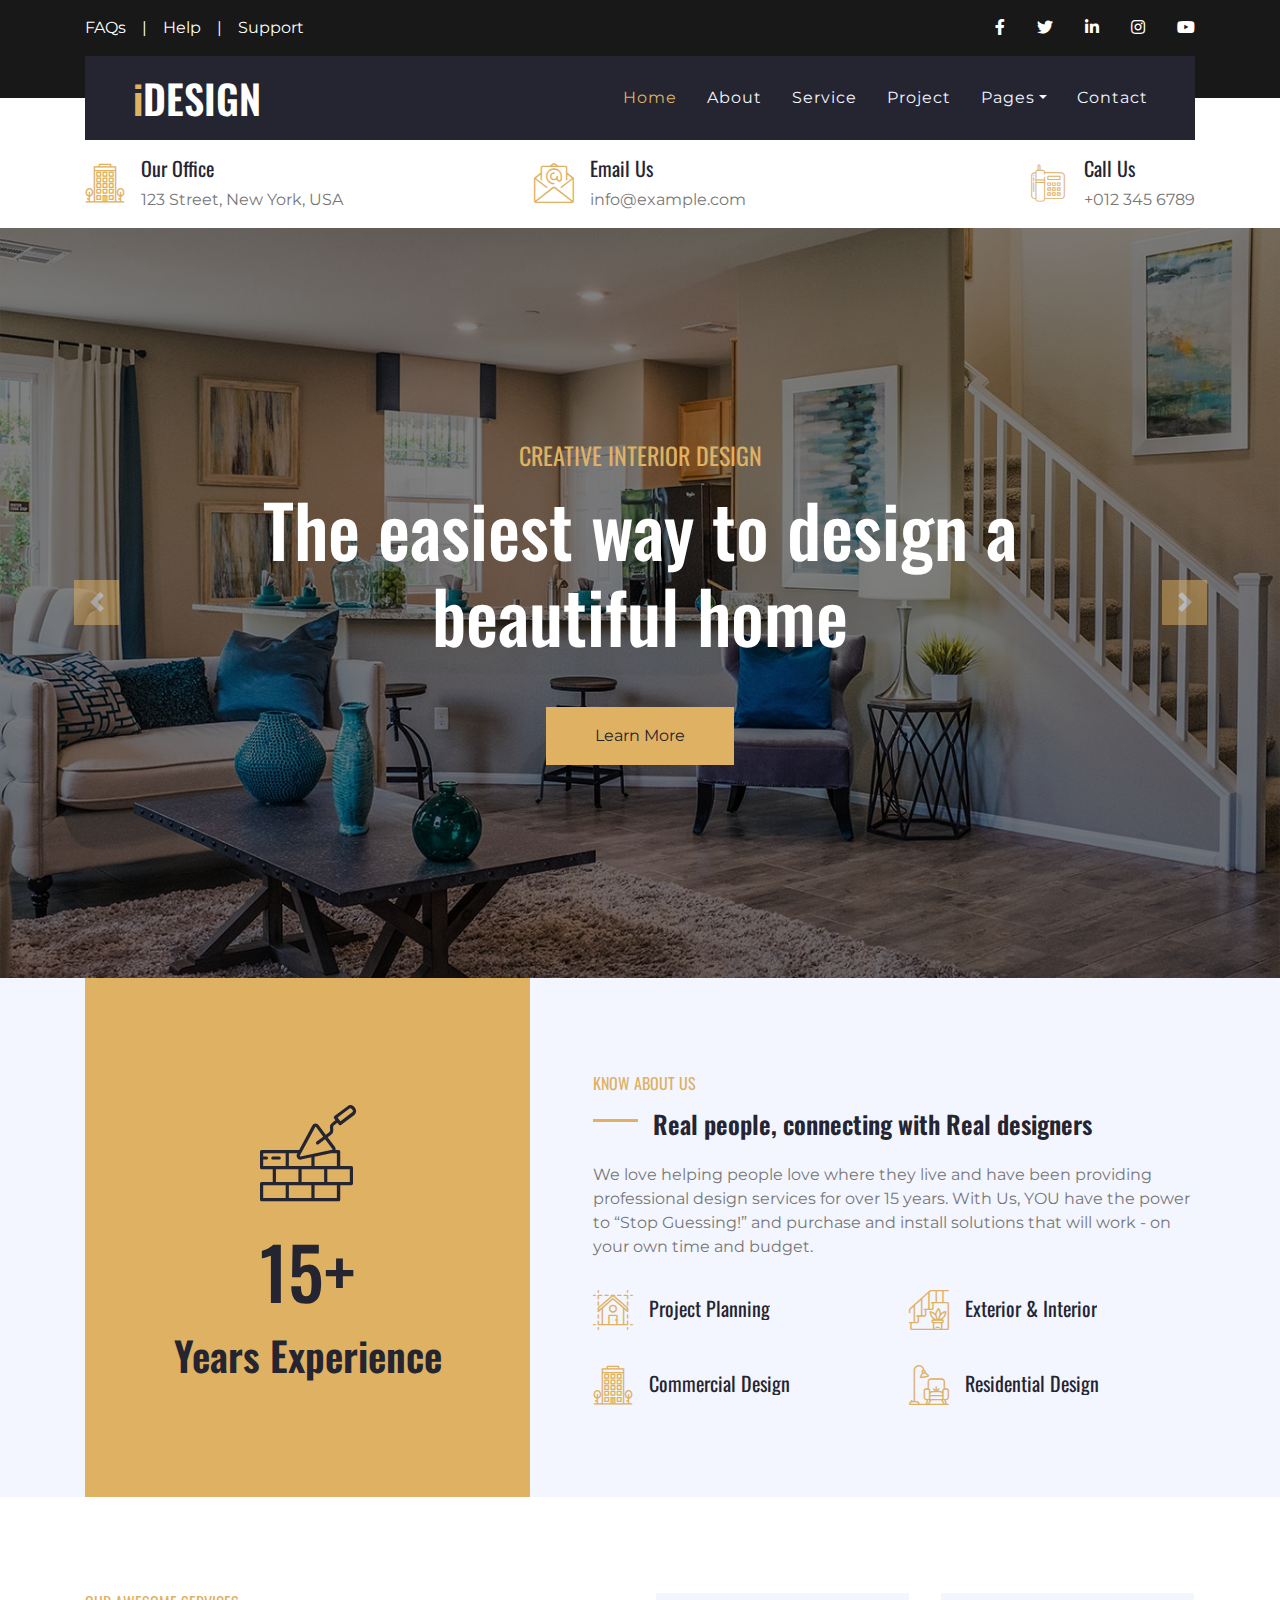
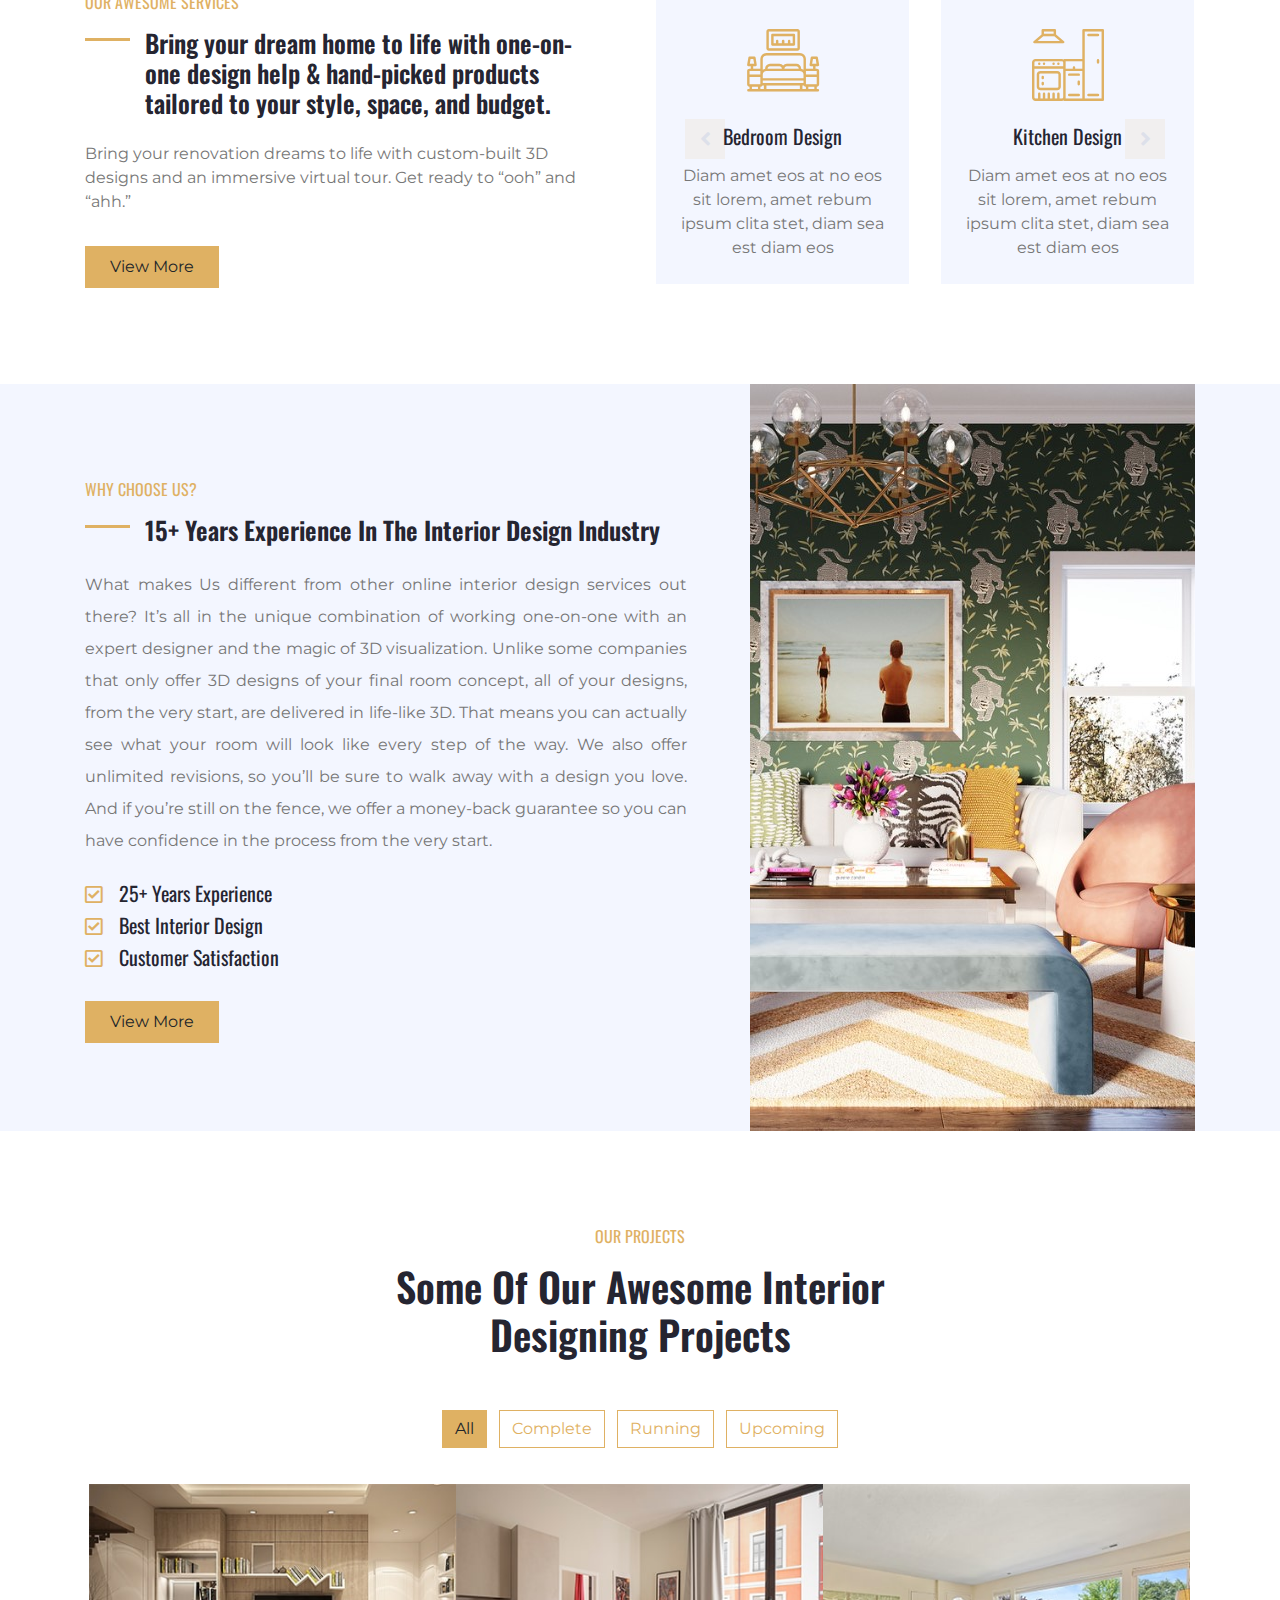
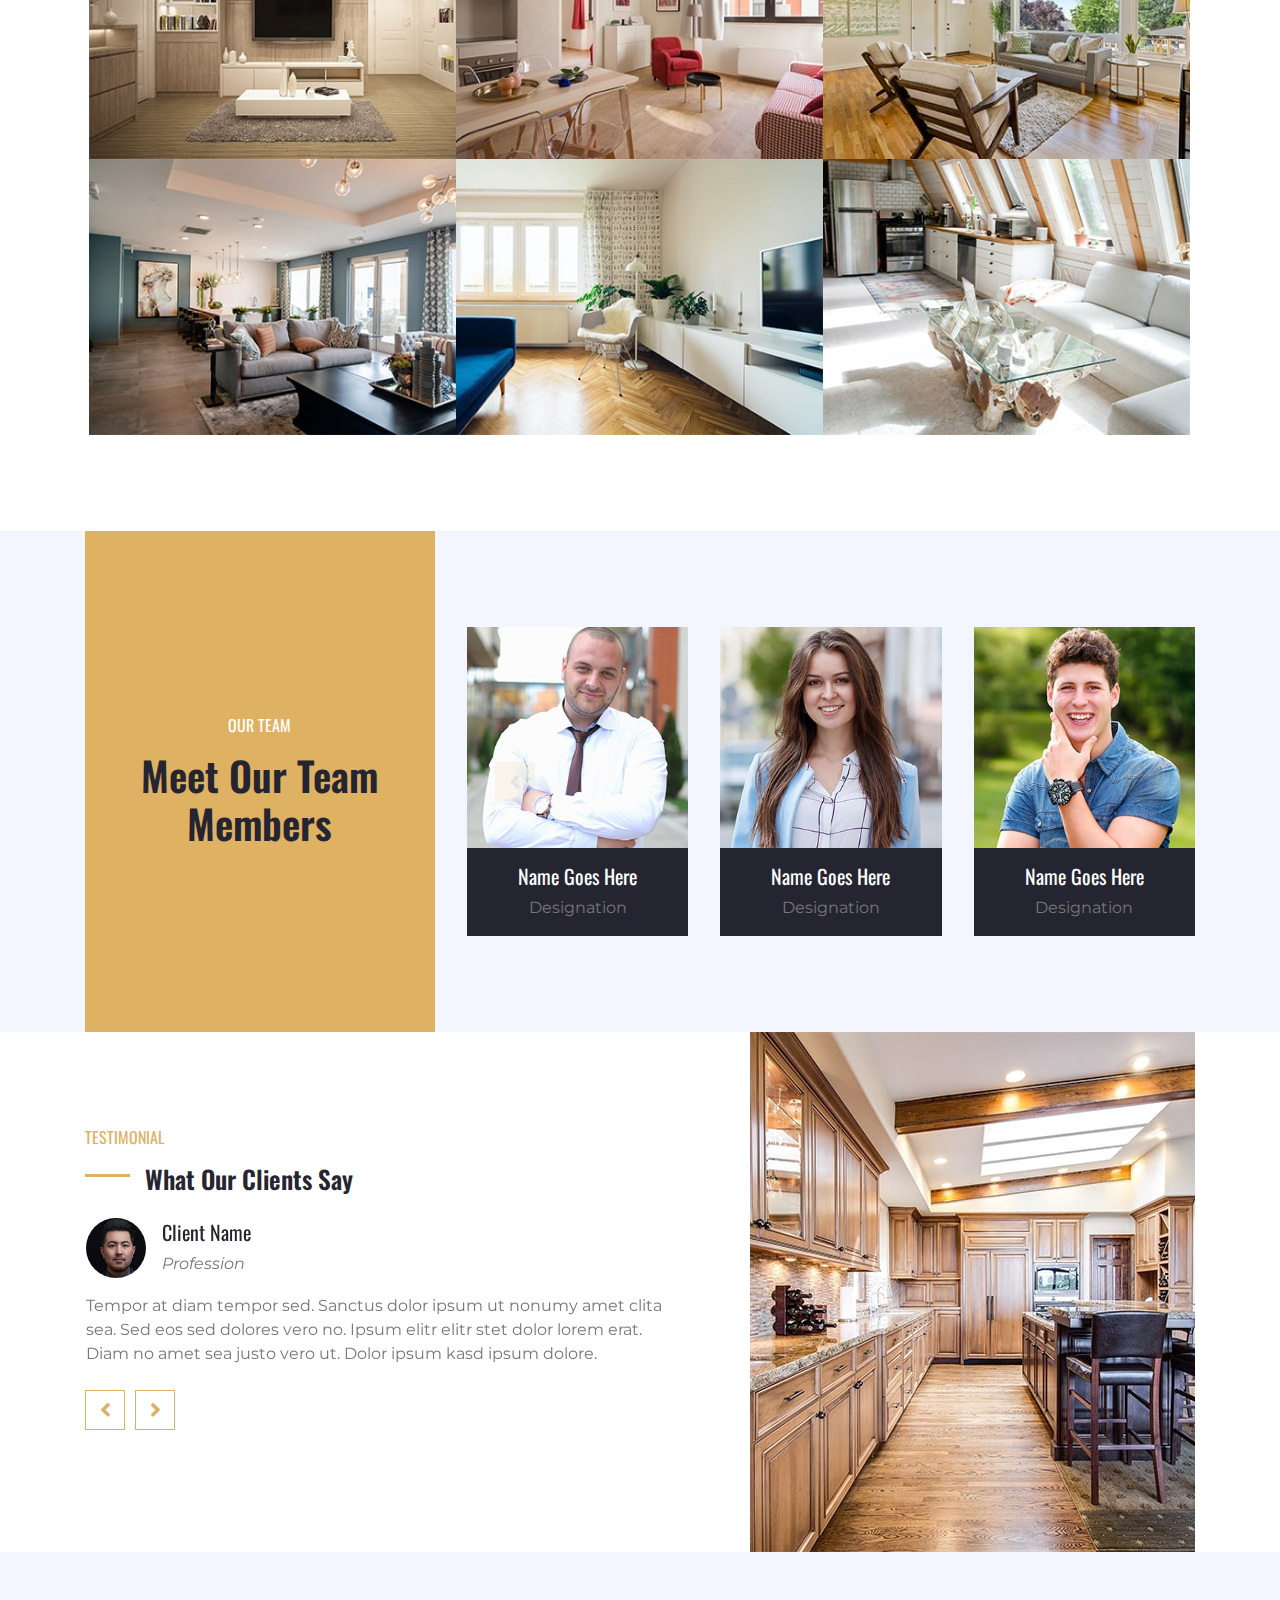
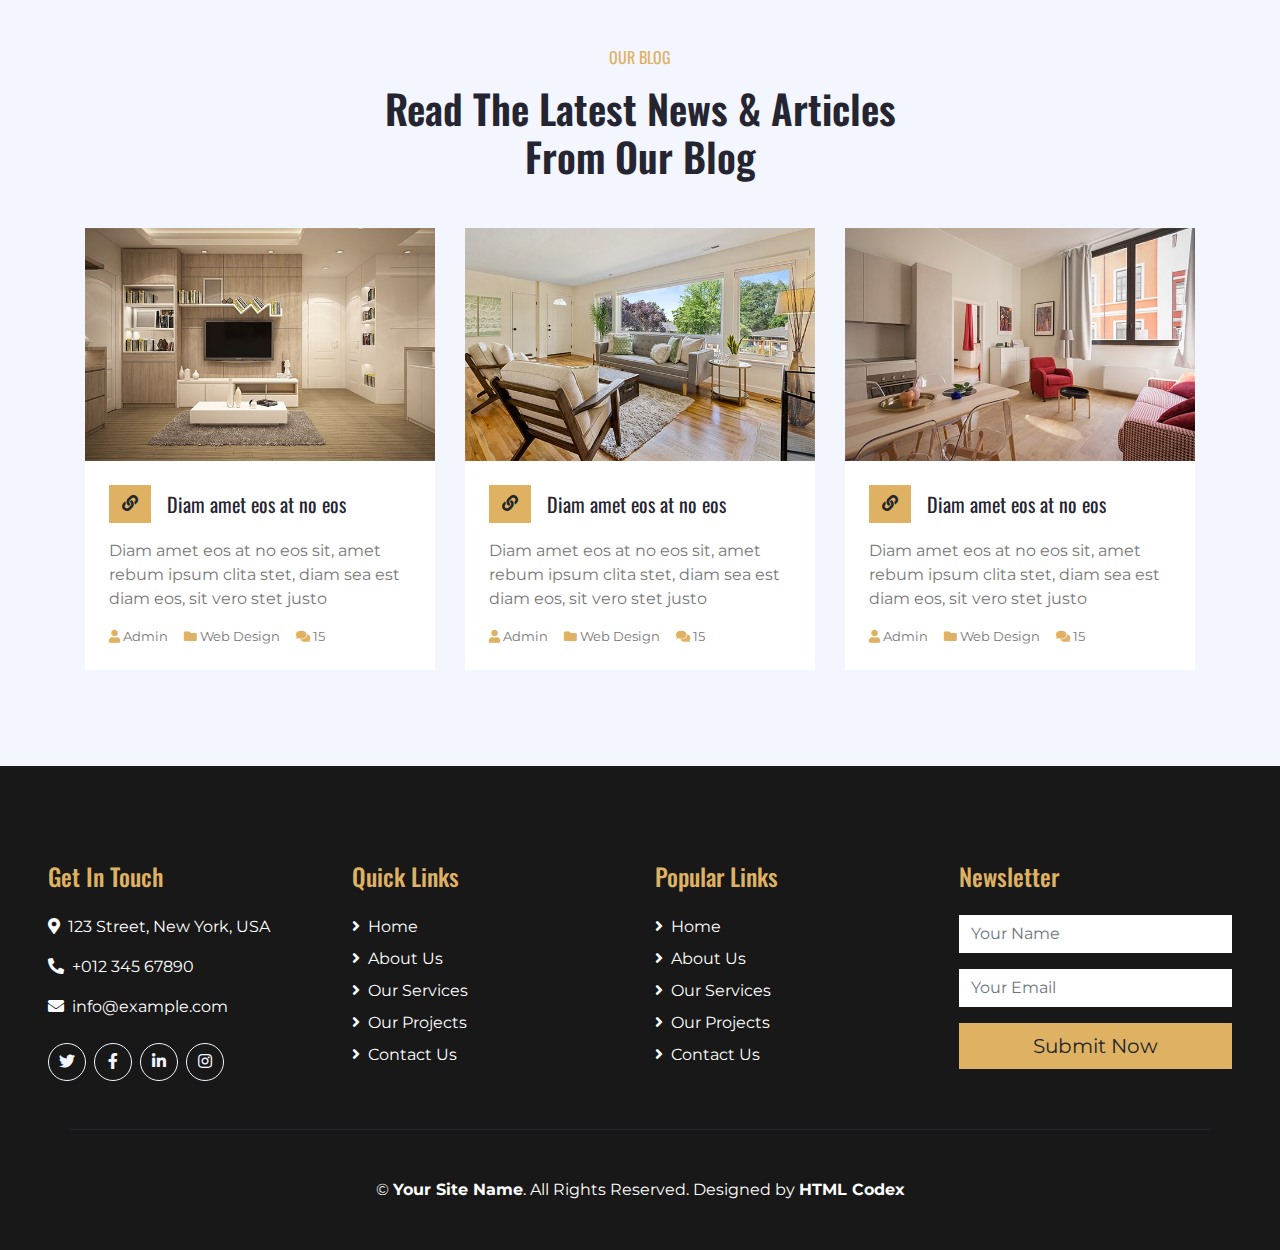
==== index.html @ 8288d19e "first commit" ====
<!DOCTYPE html>
<html lang="en">
  <head>
    <meta charset="utf-8" />
    <title>iDESIGN - Interior Design HTML Template</title>
    <meta content="width=device-width, initial-scale=1.0" name="viewport" />
    <meta content="Free HTML Templates" name="keywords" />
    <meta content="Free HTML Templates" name="description" />

    <!-- Favicon -->
    <link href="img/favicon.ico" rel="icon" />

    <!-- Google Web Fonts -->
    <link
      href="https://fonts.googleapis.com/css2?family=Montserrat&family=Oswald:wght@400;500;600&display=swap"
      rel="stylesheet"
    />

    <!-- Font Awesome -->
    <link
      href="https://cdnjs.cloudflare.com/ajax/libs/font-awesome/5.10.0/css/all.min.css"
      rel="stylesheet"
    />

    <!-- Flaticon Font -->
    <link href="lib/flaticon/font/flaticon.css" rel="stylesheet" />

    <!-- Libraries Stylesheet -->
    <link href="lib/owlcarousel/assets/owl.carousel.min.css" rel="stylesheet" />
    <link href="lib/lightbox/css/lightbox.min.css" rel="stylesheet" />

    <!-- Customized Bootstrap Stylesheet -->
    <link href="css/style.css" rel="stylesheet" />
  </head>

  <body>
    <!-- Topbar Start -->
    <div class="container-fluid bg-dark py-3">
      <div class="container">
        <div class="row">
          <div class="col-md-6 text-center text-lg-left mb-2 mb-lg-0">
            <div class="d-inline-flex align-items-center">
              <a class="text-white pr-3" href="">FAQs</a>
              <span class="text-white">|</span>
              <a class="text-white px-3" href="">Help</a>
              <span class="text-white">|</span>
              <a class="text-white pl-3" href="">Support</a>
            </div>
          </div>
          <div class="col-md-6 text-center text-lg-right">
            <div class="d-inline-flex align-items-center">
              <a class="text-white px-3" href="">
                <i class="fab fa-facebook-f"></i>
              </a>
              <a class="text-white px-3" href="">
                <i class="fab fa-twitter"></i>
              </a>
              <a class="text-white px-3" href="">
                <i class="fab fa-linkedin-in"></i>
              </a>
              <a class="text-white px-3" href="">
                <i class="fab fa-instagram"></i>
              </a>
              <a class="text-white pl-3" href="">
                <i class="fab fa-youtube"></i>
              </a>
            </div>
          </div>
        </div>
      </div>
    </div>
    <!-- Topbar End -->

    <!-- Navbar Start -->
    <div class="container-fluid position-relative nav-bar p-0">
      <div class="container position-relative" style="z-index: 9">
        <nav
          class="navbar navbar-expand-lg bg-secondary navbar-dark py-3 py-lg-0 pl-3 pl-lg-5"
        >
          <a href="" class="navbar-brand">
            <h1 class="m-0 display-5 text-white">
              <span class="text-primary">i</span>DESIGN
            </h1>
          </a>
          <button
            type="button"
            class="navbar-toggler"
            data-toggle="collapse"
            data-target="#navbarCollapse"
          >
            <span class="navbar-toggler-icon"></span>
          </button>
          <div
            class="collapse navbar-collapse justify-content-between px-3"
            id="navbarCollapse"
          >
            <div class="navbar-nav ml-auto py-0">
              <a href="index.html" class="nav-item nav-link active">Home</a>
              <a href="about.html" class="nav-item nav-link">About</a>
              <a href="service.html" class="nav-item nav-link">Service</a>
              <a href="project.html" class="nav-item nav-link">Project</a>
              <div class="nav-item dropdown">
                <a
                  href="#"
                  class="nav-link dropdown-toggle"
                  data-toggle="dropdown"
                  >Pages</a
                >
                <div class="dropdown-menu rounded-0 m-0">
                  <a href="blog.html" class="dropdown-item">Blog Grid</a>
                  <a href="single.html" class="dropdown-item">Blog Detail</a>
                </div>
              </div>
              <a href="contact.html" class="nav-item nav-link">Contact</a>
            </div>
          </div>
        </nav>
      </div>
    </div>
    <!-- Navbar End -->

    <!-- Under Nav Start -->
    <div class="container-fluid bg-white py-3">
      <div class="container">
        <div class="row">
          <div class="col-lg-4 text-left mb-3 mb-lg-0">
            <div class="d-inline-flex text-left">
              <h1
                class="flaticon-office font-weight-normal text-primary m-0 mr-3"
              ></h1>
              <div class="d-flex flex-column">
                <h5>Our Office</h5>
                <p class="m-0">123 Street, New York, USA</p>
              </div>
            </div>
          </div>
          <div class="col-lg-4 text-left text-lg-center mb-3 mb-lg-0">
            <div class="d-inline-flex text-left">
              <h1
                class="flaticon-email font-weight-normal text-primary m-0 mr-3"
              ></h1>
              <div class="d-flex flex-column">
                <h5>Email Us</h5>
                <p class="m-0">info@example.com</p>
              </div>
            </div>
          </div>
          <div class="col-lg-4 text-left text-lg-right mb-3 mb-lg-0">
            <div class="d-inline-flex text-left">
              <h1
                class="flaticon-telephone font-weight-normal text-primary m-0 mr-3"
              ></h1>
              <div class="d-flex flex-column">
                <h5>Call Us</h5>
                <p class="m-0">+012 345 6789</p>
              </div>
            </div>
          </div>
        </div>
      </div>
    </div>
    <!-- Under Nav End -->

    <!-- Carousel Start -->
    <div class="container-fluid p-0">
      <div id="header-carousel" class="carousel slide" data-ride="carousel">
        <div class="carousel-inner">
          <div class="carousel-item active">
            <img class="w-100" src="img/carousel-1.jpg" alt="Image" />
            <div
              class="carousel-caption d-flex flex-column align-items-center justify-content-center"
            >
              <div class="p-3" style="max-width: 800px">
                <h4
                  class="text-primary text-uppercase font-weight-normal mb-md-3"
                >
                  Creative Interior Design
                </h4>
                <h3 class="display-3 text-white mb-md-4">
                  The easiest way to design a beautiful home
                </h3>
                <a href="" class="btn btn-primary py-md-3 px-md-5 mt-2 mt-md-4"
                  >Learn More</a
                >
              </div>
            </div>
          </div>
          <div class="carousel-item">
            <img class="w-100" src="img/carousel-3.jpg" alt="Image" />
            <div
              class="carousel-caption d-flex flex-column align-items-center justify-content-center"
            >
              <div class="p-3" style="max-width: 800px">
                <h4
                  class="text-primary text-uppercase font-weight-normal mb-md-3"
                >
                  Creative Interior Design
                </h4>
                <h3 class="display-3 text-white mb-md-4">
                  Make room for better living
                </h3>
                <a href="" class="btn btn-primary py-md-3 px-md-5 mt-2 mt-md-4"
                  >Learn More</a
                >
              </div>
            </div>
          </div>
          <div class="carousel-item">
            <img class="w-100" src="img/carousel-2.jpg" alt="Image" />
            <div
              class="carousel-caption d-flex flex-column align-items-center justify-content-center"
            >
              <div class="p-3" style="max-width: 800px">
                <h4
                  class="text-primary text-uppercase font-weight-normal mb-md-3"
                >
                  Creative Interior Design
                </h4>
                <h3 class="display-3 text-white mb-md-4">
                  Interior Design You Don’t Have to Imagine
                </h3>
                <a href="" class="btn btn-primary py-md-3 px-md-5 mt-2 mt-md-4"
                  >Learn More</a
                >
              </div>
            </div>
          </div>
        </div>
        <a
          class="carousel-control-prev"
          href="#header-carousel"
          data-slide="prev"
        >
          <div class="btn btn-primary" style="width: 45px; height: 45px">
            <span class="carousel-control-prev-icon mb-n2"></span>
          </div>
        </a>
        <a
          class="carousel-control-next"
          href="#header-carousel"
          data-slide="next"
        >
          <div class="btn btn-primary" style="width: 45px; height: 45px">
            <span class="carousel-control-next-icon mb-n2"></span>
          </div>
        </a>
      </div>
    </div>
    <!-- Carousel End -->

    <!-- About Start -->
    <div class="container-fluid bg-light">
      <div class="container">
        <div class="row">
          <div class="col-lg-5">
            <div
              class="d-flex flex-column align-items-center justify-content-center bg-primary h-100 py-5 px-3"
            >
              <i
                class="flaticon-brickwall display-1 font-weight-normal text-secondary mb-3"
              ></i>
              <h4 class="display-3 mb-3">15+</h4>
              <h1 class="m-0">Years Experience</h1>
            </div>
          </div>
          <div class="col-lg-7 m-0 my-lg-5 pt-5 pb-5 pb-lg-2 pl-lg-5">
            <h6 class="text-primary font-weight-normal text-uppercase mb-3">
              Know About Us
            </h6>
            <h1 class="mb-4 section-title">
              Real people, connecting with Real designers
            </h1>
            <p>
              We love helping people love where they live and have been
              providing professional design services for over 15 years. With Us,
              YOU have the power to “Stop Guessing!” and purchase and install
              solutions that will work - on your own time and budget.
            </p>
            <div class="row py-2">
              <div class="col-sm-6">
                <div class="d-flex align-items-center mb-4">
                  <h1
                    class="flaticon-house font-weight-normal text-primary m-0 mr-3"
                  ></h1>
                  <h5 class="text-truncate m-0">Project Planning</h5>
                </div>
              </div>
              <div class="col-sm-6">
                <div class="d-flex align-items-center mb-4">
                  <h1
                    class="flaticon-stairs font-weight-normal text-primary m-0 mr-3"
                  ></h1>
                  <h5 class="text-truncate m-0">Exterior & Interior</h5>
                </div>
              </div>
              <div class="col-sm-6">
                <div class="d-flex align-items-center mb-4">
                  <h1
                    class="flaticon-office font-weight-normal text-primary m-0 mr-3"
                  ></h1>
                  <h5 class="text-truncate m-0">Commercial Design</h5>
                </div>
              </div>
              <div class="col-sm-6">
                <div class="d-flex align-items-center mb-4">
                  <h1
                    class="flaticon-living-room font-weight-normal text-primary m-0 mr-3"
                  ></h1>
                  <h5 class="text-truncate m-0">Residential Design</h5>
                </div>
              </div>
            </div>
          </div>
        </div>
      </div>
    </div>
    <!-- About End -->

    <!-- Services Start -->
    <div class="container-fluid py-5">
      <div class="container py-5">
        <div class="row">
          <div class="col-lg-6 pr-lg-5">
            <h6 class="text-primary font-weight-normal text-uppercase mb-3">
              Our Awesome Services
            </h6>
            <h1 class="mb-4 section-title">
              Bring your dream home to life with one-on-one design help &
              hand-picked products tailored to your style, space, and budget.
            </h1>
            <p>
              Bring your renovation dreams to life with custom-built 3D designs
              and an immersive virtual tour. Get ready to “ooh” and “ahh.”
            </p>
            <a href="" class="btn btn-primary mt-3 py-2 px-4">View More</a>
          </div>
          <div class="col-lg-6 p-0 pt-5 pt-lg-0">
            <div class="owl-carousel service-carousel position-relative">
              <div class="d-flex flex-column text-center bg-light mx-3 p-4">
                <h3
                  class="flaticon-bedroom display-3 font-weight-normal text-primary mb-3"
                ></h3>
                <h5 class="mb-3">Bedroom Design</h5>
                <p class="m-0">
                  Diam amet eos at no eos sit lorem, amet rebum ipsum clita
                  stet, diam sea est diam eos
                </p>
              </div>
              <div class="d-flex flex-column text-center bg-light mx-3 p-4">
                <h3
                  class="flaticon-kitchen display-3 font-weight-normal text-primary mb-3"
                ></h3>
                <h5 class="mb-3">Kitchen Design</h5>
                <p class="m-0">
                  Diam amet eos at no eos sit lorem, amet rebum ipsum clita
                  stet, diam sea est diam eos
                </p>
              </div>
              <div class="d-flex flex-column text-center bg-light mx-3 p-4">
                <h3
                  class="flaticon-bathroom display-3 font-weight-normal text-primary mb-3"
                ></h3>
                <h5 class="mb-3">Bathroom Design</h5>
                <p class="m-0">
                  Diam amet eos at no eos sit lorem, amet rebum ipsum clita
                  stet, diam sea est diam eos
                </p>
              </div>
            </div>
          </div>
        </div>
      </div>
    </div>
    <!-- Services End -->

    <!-- Features Start -->
    <div class="container-fluid bg-light">
      <div class="container">
        <div class="row">
          <div class="col-lg-7 mt-5 py-5 pr-lg-5">
            <h6 class="text-primary font-weight-normal text-uppercase mb-3">
              Why Choose Us?
            </h6>
            <h1 class="mb-4 section-title">
              15+ Years Experience In The Interior Design Industry
            </h1>
            <p class="mb-4" style="text-align: justify; line-height: 2">
              What makes Us different from other online interior design services
              out there? It’s all in the unique combination of working
              one-on-one with an expert designer and the magic of 3D
              visualization. Unlike some companies that only offer 3D designs of
              your final room concept, all of your designs, from the very start,
              are delivered in life-like 3D. That means you can actually see
              what your room will look like every step of the way. We also offer
              unlimited revisions, so you’ll be sure to walk away with a design
              you love. And if you’re still on the fence, we offer a money-back
              guarantee so you can have confidence in the process from the very
              start.
            </p>
            <ul class="list-inline">
              <li>
                <h5>
                  <i class="far fa-check-square text-primary mr-3"></i>25+ Years
                  Experience
                </h5>
              </li>
              <li>
                <h5>
                  <i class="far fa-check-square text-primary mr-3"></i>Best
                  Interior Design
                </h5>
              </li>
              <li>
                <h5>
                  <i class="far fa-check-square text-primary mr-3"></i>Customer
                  Satisfaction
                </h5>
              </li>
            </ul>
            <a href="" class="btn btn-primary mt-3 py-2 px-4">View More</a>
          </div>
          <div class="col-lg-5">
            <div
              class="d-flex flex-column align-items-center justify-content-center h-100 overflow-hidden"
            >
              <img class="h-100" src="img/feature.jpg" alt="" />
            </div>
          </div>
        </div>
      </div>
    </div>
    <!-- Features End -->

    <!-- Projects Start -->
    <div class="container-fluid py-5">
      <div class="container py-5">
        <div class="row justify-content-center">
          <div class="col-lg-6 col-md-8 col text-center mb-4">
            <h6 class="text-primary font-weight-normal text-uppercase mb-3">
              Our Projects
            </h6>
            <h1 class="mb-4">
              Some Of Our Awesome Interior Designing Projects
            </h1>
          </div>
        </div>
        <div class="row">
          <div class="col-12 text-center mb-2">
            <ul class="list-inline mb-4" id="portfolio-flters">
              <li class="btn btn-outline-primary m-1 active" data-filter="*">
                All
              </li>
              <li class="btn btn-outline-primary m-1" data-filter=".first">
                Complete
              </li>
              <li class="btn btn-outline-primary m-1" data-filter=".second">
                Running
              </li>
              <li class="btn btn-outline-primary m-1" data-filter=".third">
                Upcoming
              </li>
            </ul>
          </div>
        </div>
        <div class="row mx-1 portfolio-container">
          <div class="col-lg-4 col-md-6 col-sm-12 p-0 portfolio-item first">
            <div class="position-relative overflow-hidden">
              <div
                class="portfolio-img d-flex align-items-center justify-content-center"
              >
                <img class="img-fluid" src="img/portfolio-1.jpg" alt="" />
              </div>
              <div
                class="portfolio-text bg-secondary d-flex flex-column align-items-center justify-content-center"
              >
                <h4 class="text-white mb-4">Project Name</h4>
                <div class="d-flex align-items-center justify-content-center">
                  <a class="btn btn-outline-primary m-1" href="">
                    <i class="fa fa-link"></i>
                  </a>
                  <a
                    class="btn btn-outline-primary m-1"
                    href="img/portfolio-1.jpg"
                    data-lightbox="portfolio"
                  >
                    <i class="fa fa-eye"></i>
                  </a>
                </div>
              </div>
            </div>
          </div>
          <div class="col-lg-4 col-md-6 col-sm-12 p-0 portfolio-item second">
            <div class="position-relative overflow-hidden">
              <div
                class="portfolio-img d-flex align-items-center justify-content-center"
              >
                <img class="img-fluid" src="img/portfolio-2.jpg" alt="" />
              </div>
              <div
                class="portfolio-text bg-secondary d-flex flex-column align-items-center justify-content-center"
              >
                <h4 class="text-white mb-4">Project Name</h4>
                <div class="d-flex align-items-center justify-content-center">
                  <a class="btn btn-outline-primary m-1" href="">
                    <i class="fa fa-link"></i>
                  </a>
                  <a
                    class="btn btn-outline-primary m-1"
                    href="img/portfolio-2.jpg"
                    data-lightbox="portfolio"
                  >
                    <i class="fa fa-eye"></i>
                  </a>
                </div>
              </div>
            </div>
          </div>
          <div class="col-lg-4 col-md-6 col-sm-12 p-0 portfolio-item third">
            <div class="position-relative overflow-hidden">
              <div
                class="portfolio-img d-flex align-items-center justify-content-center"
              >
                <img class="img-fluid" src="img/portfolio-3.jpg" alt="" />
              </div>
              <div
                class="portfolio-text bg-secondary d-flex flex-column align-items-center justify-content-center"
              >
                <h4 class="text-white mb-4">Project Name</h4>
                <div class="d-flex align-items-center justify-content-center">
                  <a class="btn btn-outline-primary m-1" href="">
                    <i class="fa fa-link"></i>
                  </a>
                  <a
                    class="btn btn-outline-primary m-1"
                    href="img/portfolio-3.jpg"
                    data-lightbox="portfolio"
                  >
                    <i class="fa fa-eye"></i>
                  </a>
                </div>
              </div>
            </div>
          </div>
          <div class="col-lg-4 col-md-6 col-sm-12 p-0 portfolio-item first">
            <div class="position-relative overflow-hidden">
              <div
                class="portfolio-img d-flex align-items-center justify-content-center"
              >
                <img class="img-fluid" src="img/portfolio-4.jpg" alt="" />
              </div>
              <div
                class="portfolio-text bg-secondary d-flex flex-column align-items-center justify-content-center"
              >
                <h4 class="text-white mb-4">Project Name</h4>
                <div class="d-flex align-items-center justify-content-center">
                  <a class="btn btn-outline-primary m-1" href="">
                    <i class="fa fa-link"></i>
                  </a>
                  <a
                    class="btn btn-outline-primary m-1"
                    href="img/portfolio-4.jpg"
                    data-lightbox="portfolio"
                  >
                    <i class="fa fa-eye"></i>
                  </a>
                </div>
              </div>
            </div>
          </div>
          <div class="col-lg-4 col-md-6 col-sm-12 p-0 portfolio-item second">
            <div class="position-relative overflow-hidden">
              <div
                class="portfolio-img d-flex align-items-center justify-content-center"
              >
                <img class="img-fluid" src="img/portfolio-5.jpg" alt="" />
              </div>
              <div
                class="portfolio-text bg-secondary d-flex flex-column align-items-center justify-content-center"
              >
                <h4 class="text-white mb-4">Project Name</h4>
                <div class="d-flex align-items-center justify-content-center">
                  <a class="btn btn-outline-primary m-1" href="">
                    <i class="fa fa-link"></i>
                  </a>
                  <a
                    class="btn btn-outline-primary m-1"
                    href="img/portfolio-5.jpg"
                    data-lightbox="portfolio"
                  >
                    <i class="fa fa-eye"></i>
                  </a>
                </div>
              </div>
            </div>
          </div>
          <div class="col-lg-4 col-md-6 col-sm-12 p-0 portfolio-item third">
            <div class="position-relative overflow-hidden">
              <div
                class="portfolio-img d-flex align-items-center justify-content-center"
              >
                <img class="img-fluid" src="img/portfolio-6.jpg" alt="" />
              </div>
              <div
                class="portfolio-text bg-secondary d-flex flex-column align-items-center justify-content-center"
              >
                <h4 class="text-white mb-4">Project Name</h4>
                <div class="d-flex align-items-center justify-content-center">
                  <a class="btn btn-outline-primary m-1" href="">
                    <i class="fa fa-link"></i>
                  </a>
                  <a
                    class="btn btn-outline-primary m-1"
                    href="img/portfolio-6.jpg"
                    data-lightbox="portfolio"
                  >
                    <i class="fa fa-eye"></i>
                  </a>
                </div>
              </div>
            </div>
          </div>
        </div>
      </div>
    </div>
    <!-- Projects End -->

    <!-- Team Start -->
    <div class="container-fluid bg-light">
      <div class="container">
        <div class="row">
          <div class="col-md-4 col-sm-6">
            <div
              class="py-5 px-4 h-100 bg-primary d-flex flex-column align-items-center justify-content-center"
            >
              <h6 class="text-white font-weight-normal text-uppercase mb-3">
                Our Team
              </h6>
              <h1 class="mb-0 text-center">Meet Our Team Members</h1>
            </div>
          </div>
          <div class="col-md-8 col-sm-6 p-0 py-sm-5">
            <div
              class="owl-carousel team-carousel position-relative p-0 py-sm-5"
            >
              <div class="team d-flex flex-column text-center mx-3">
                <div class="position-relative">
                  <img class="img-fluid w-100" src="img/team-1.jpg" alt="" />
                  <div
                    class="team-social d-flex align-items-center justify-content-center w-100 h-100 position-absolute"
                  >
                    <a
                      class="btn btn-outline-primary text-center mr-2 px-0"
                      style="width: 38px; height: 38px"
                      href="#"
                      ><i class="fab fa-twitter"></i
                    ></a>
                    <a
                      class="btn btn-outline-primary text-center mr-2 px-0"
                      style="width: 38px; height: 38px"
                      href="#"
                      ><i class="fab fa-facebook-f"></i
                    ></a>
                    <a
                      class="btn btn-outline-primary text-center px-0"
                      style="width: 38px; height: 38px"
                      href="#"
                      ><i class="fab fa-linkedin-in"></i
                    ></a>
                  </div>
                </div>
                <div class="d-flex flex-column bg-secondary text-center py-3">
                  <h5 class="text-white">Name Goes Here</h5>
                  <p class="m-0">Designation</p>
                </div>
              </div>
              <div class="team d-flex flex-column text-center mx-3">
                <div class="position-relative">
                  <img class="img-fluid w-100" src="img/team-2.jpg" alt="" />
                  <div
                    class="team-social d-flex align-items-center justify-content-center w-100 h-100 position-absolute"
                  >
                    <a
                      class="btn btn-outline-primary text-center mr-2 px-0"
                      style="width: 38px; height: 38px"
                      href="#"
                      ><i class="fab fa-twitter"></i
                    ></a>
                    <a
                      class="btn btn-outline-primary text-center mr-2 px-0"
                      style="width: 38px; height: 38px"
                      href="#"
                      ><i class="fab fa-facebook-f"></i
                    ></a>
                    <a
                      class="btn btn-outline-primary text-center px-0"
                      style="width: 38px; height: 38px"
                      href="#"
                      ><i class="fab fa-linkedin-in"></i
                    ></a>
                  </div>
                </div>
                <div class="d-flex flex-column bg-secondary text-center py-3">
                  <h5 class="text-white">Name Goes Here</h5>
                  <p class="m-0">Designation</p>
                </div>
              </div>
              <div class="team d-flex flex-column text-center mx-3">
                <div class="position-relative">
                  <img class="img-fluid w-100" src="img/team-3.jpg" alt="" />
                  <div
                    class="team-social d-flex align-items-center justify-content-center w-100 h-100 position-absolute"
                  >
                    <a
                      class="btn btn-outline-primary text-center mr-2 px-0"
                      style="width: 38px; height: 38px"
                      href="#"
                      ><i class="fab fa-twitter"></i
                    ></a>
                    <a
                      class="btn btn-outline-primary text-center mr-2 px-0"
                      style="width: 38px; height: 38px"
                      href="#"
                      ><i class="fab fa-facebook-f"></i
                    ></a>
                    <a
                      class="btn btn-outline-primary text-center px-0"
                      style="width: 38px; height: 38px"
                      href="#"
                      ><i class="fab fa-linkedin-in"></i
                    ></a>
                  </div>
                </div>
                <div class="d-flex flex-column bg-secondary text-center py-3">
                  <h5 class="text-white">Name Goes Here</h5>
                  <p class="m-0">Designation</p>
                </div>
              </div>
              <div class="team d-flex flex-column text-center mx-3">
                <div class="position-relative">
                  <img class="img-fluid w-100" src="img/team-4.jpg" alt="" />
                  <div
                    class="team-social d-flex align-items-center justify-content-center w-100 h-100 position-absolute"
                  >
                    <a
                      class="btn btn-outline-primary text-center mr-2 px-0"
                      style="width: 38px; height: 38px"
                      href="#"
                      ><i class="fab fa-twitter"></i
                    ></a>
                    <a
                      class="btn btn-outline-primary text-center mr-2 px-0"
                      style="width: 38px; height: 38px"
                      href="#"
                      ><i class="fab fa-facebook-f"></i
                    ></a>
                    <a
                      class="btn btn-outline-primary text-center px-0"
                      style="width: 38px; height: 38px"
                      href="#"
                      ><i class="fab fa-linkedin-in"></i
                    ></a>
                  </div>
                </div>
                <div class="d-flex flex-column bg-secondary text-center py-3">
                  <h5 class="text-white">Name Goes Here</h5>
                  <p class="m-0">Designation</p>
                </div>
              </div>
            </div>
          </div>
        </div>
      </div>
    </div>
    <!-- Team End -->

    <!-- Testimonial Start -->
    <div class="container-fluid">
      <div class="container">
        <div class="row">
          <div class="col-md-7 py-5 pr-md-5">
            <h6
              class="text-primary font-weight-normal text-uppercase mb-3 pt-5"
            >
              Testimonial
            </h6>
            <h1 class="mb-4 section-title">What Our Clients Say</h1>
            <div
              class="owl-carousel testimonial-carousel position-relative pb-5 mb-md-5"
            >
              <div class="d-flex flex-column">
                <div class="d-flex align-items-center mb-3">
                  <img
                    class="img-fluid rounded-circle"
                    src="img/testimonial-1.jpg"
                    style="width: 60px; height: 60px"
                    alt=""
                  />
                  <div class="ml-3">
                    <h5>Client Name</h5>
                    <i>Profession</i>
                  </div>
                </div>
                <p>
                  Tempor at diam tempor sed. Sanctus dolor ipsum ut nonumy amet
                  clita sea. Sed eos sed dolores vero no. Ipsum elitr elitr stet
                  dolor lorem erat. Diam no amet sea justo vero ut. Dolor ipsum
                  kasd ipsum dolore.
                </p>
              </div>
              <div class="d-flex flex-column">
                <div class="d-flex align-items-center mb-3">
                  <img
                    class="img-fluid rounded-circle"
                    src="img/testimonial-2.jpg"
                    style="width: 60px; height: 60px"
                    alt=""
                  />
                  <div class="ml-3">
                    <h5>Client Name</h5>
                    <i>Profession</i>
                  </div>
                </div>
                <p class="m-0">
                  Tempor at diam tempor sed. Sanctus dolor ipsum ut nonumy amet
                  clita sea. Sed eos sed dolores vero no. Ipsum elitr elitr stet
                  dolor lorem erat. Diam no amet sea justo vero ut. Dolor ipsum
                  kasd ipsum dolore.
                </p>
              </div>
            </div>
          </div>
          <div class="col-md-5">
            <div
              class="d-flex flex-column align-items-center justify-content-center h-100 overflow-hidden"
            >
              <img class="h-100" src="img/testimonial.jpg" alt="" />
            </div>
          </div>
        </div>
      </div>
    </div>
    <!-- Testimonial End -->

    <!-- Blog Start -->
    <div class="container-fluid bg-light pt-5">
      <div class="container py-5">
        <div class="row justify-content-center">
          <div class="col-lg-6 col-md-8 col text-center mb-4">
            <h6 class="text-primary font-weight-normal text-uppercase mb-3">
              Our Blog
            </h6>
            <h1 class="mb-4">Read The Latest News & Articles From Our Blog</h1>
          </div>
        </div>
        <div class="row pb-3">
          <div class="col-md-4 mb-4">
            <div class="card border-0 mb-2">
              <img class="card-img-top" src="img/blog-1.jpg" alt="" />
              <div class="card-body bg-white p-4">
                <div class="d-flex align-items-center mb-3">
                  <a class="btn btn-primary" href=""
                    ><i class="fa fa-link"></i
                  ></a>
                  <h5 class="m-0 ml-3 text-truncate">
                    Diam amet eos at no eos
                  </h5>
                </div>
                <p>
                  Diam amet eos at no eos sit, amet rebum ipsum clita stet, diam
                  sea est diam eos, sit vero stet justo
                </p>
                <div class="d-flex">
                  <small class="mr-3"
                    ><i class="fa fa-user text-primary"></i> Admin</small
                  >
                  <small class="mr-3"
                    ><i class="fa fa-folder text-primary"></i> Web Design</small
                  >
                  <small class="mr-3"
                    ><i class="fa fa-comments text-primary"></i> 15</small
                  >
                </div>
              </div>
            </div>
          </div>
          <div class="col-md-4 mb-4">
            <div class="card border-0 mb-2">
              <img class="card-img-top" src="img/blog-2.jpg" alt="" />
              <div class="card-body bg-white p-4">
                <div class="d-flex align-items-center mb-3">
                  <a class="btn btn-primary" href=""
                    ><i class="fa fa-link"></i
                  ></a>
                  <h5 class="m-0 ml-3 text-truncate">
                    Diam amet eos at no eos
                  </h5>
                </div>
                <p>
                  Diam amet eos at no eos sit, amet rebum ipsum clita stet, diam
                  sea est diam eos, sit vero stet justo
                </p>
                <div class="d-flex">
                  <small class="mr-3"
                    ><i class="fa fa-user text-primary"></i> Admin</small
                  >
                  <small class="mr-3"
                    ><i class="fa fa-folder text-primary"></i> Web Design</small
                  >
                  <small class="mr-3"
                    ><i class="fa fa-comments text-primary"></i> 15</small
                  >
                </div>
              </div>
            </div>
          </div>
          <div class="col-md-4 mb-4">
            <div class="card border-0 mb-2">
              <img class="card-img-top" src="img/blog-3.jpg" alt="" />
              <div class="card-body bg-white p-4">
                <div class="d-flex align-items-center mb-3">
                  <a class="btn btn-primary" href=""
                    ><i class="fa fa-link"></i
                  ></a>
                  <h5 class="m-0 ml-3 text-truncate">
                    Diam amet eos at no eos
                  </h5>
                </div>
                <p>
                  Diam amet eos at no eos sit, amet rebum ipsum clita stet, diam
                  sea est diam eos, sit vero stet justo
                </p>
                <div class="d-flex">
                  <small class="mr-3"
                    ><i class="fa fa-user text-primary"></i> Admin</small
                  >
                  <small class="mr-3"
                    ><i class="fa fa-folder text-primary"></i> Web Design</small
                  >
                  <small class="mr-3"
                    ><i class="fa fa-comments text-primary"></i> 15</small
                  >
                </div>
              </div>
            </div>
          </div>
        </div>
      </div>
    </div>
    <!-- Blog End -->

    <!-- Footer Start -->
    <div class="container-fluid bg-dark text-white py-5 px-sm-3 px-md-5">
      <div class="row pt-5">
        <div class="col-lg-3 col-md-6 mb-5">
          <h4 class="text-primary mb-4">Get In Touch</h4>
          <p>
            <i class="fa fa-map-marker-alt mr-2"></i>123 Street, New York, USA
          </p>
          <p><i class="fa fa-phone-alt mr-2"></i>+012 345 67890</p>
          <p><i class="fa fa-envelope mr-2"></i>info@example.com</p>
          <div class="d-flex justify-content-start mt-4">
            <a
              class="btn btn-outline-light rounded-circle text-center mr-2 px-0"
              style="width: 38px; height: 38px"
              href="#"
              ><i class="fab fa-twitter"></i
            ></a>
            <a
              class="btn btn-outline-light rounded-circle text-center mr-2 px-0"
              style="width: 38px; height: 38px"
              href="#"
              ><i class="fab fa-facebook-f"></i
            ></a>
            <a
              class="btn btn-outline-light rounded-circle text-center mr-2 px-0"
              style="width: 38px; height: 38px"
              href="#"
              ><i class="fab fa-linkedin-in"></i
            ></a>
            <a
              class="btn btn-outline-light rounded-circle text-center mr-2 px-0"
              style="width: 38px; height: 38px"
              href="#"
              ><i class="fab fa-instagram"></i
            ></a>
          </div>
        </div>
        <div class="col-lg-3 col-md-6 mb-5">
          <h4 class="text-primary mb-4">Quick Links</h4>
          <div class="d-flex flex-column justify-content-start">
            <a class="text-white mb-2" href="#"
              ><i class="fa fa-angle-right mr-2"></i>Home</a
            >
            <a class="text-white mb-2" href="#"
              ><i class="fa fa-angle-right mr-2"></i>About Us</a
            >
            <a class="text-white mb-2" href="#"
              ><i class="fa fa-angle-right mr-2"></i>Our Services</a
            >
            <a class="text-white mb-2" href="#"
              ><i class="fa fa-angle-right mr-2"></i>Our Projects</a
            >
            <a class="text-white" href="#"
              ><i class="fa fa-angle-right mr-2"></i>Contact Us</a
            >
          </div>
        </div>
        <div class="col-lg-3 col-md-6 mb-5">
          <h4 class="text-primary mb-4">Popular Links</h4>
          <div class="d-flex flex-column justify-content-start">
            <a class="text-white mb-2" href="#"
              ><i class="fa fa-angle-right mr-2"></i>Home</a
            >
            <a class="text-white mb-2" href="#"
              ><i class="fa fa-angle-right mr-2"></i>About Us</a
            >
            <a class="text-white mb-2" href="#"
              ><i class="fa fa-angle-right mr-2"></i>Our Services</a
            >
            <a class="text-white mb-2" href="#"
              ><i class="fa fa-angle-right mr-2"></i>Our Projects</a
            >
            <a class="text-white" href="#"
              ><i class="fa fa-angle-right mr-2"></i>Contact Us</a
            >
          </div>
        </div>
        <div class="col-lg-3 col-md-6 mb-5">
          <h4 class="text-primary mb-4">Newsletter</h4>
          <form action="">
            <div class="form-group">
              <input
                type="text"
                class="form-control border-0"
                placeholder="Your Name"
                required="required"
              />
            </div>
            <div class="form-group">
              <input
                type="email"
                class="form-control border-0"
                placeholder="Your Email"
                required="required"
              />
            </div>
            <div>
              <button
                class="btn btn-lg btn-primary btn-block border-0"
                type="submit"
              >
                Submit Now
              </button>
            </div>
          </form>
        </div>
      </div>
      <div class="container border-top border-secondary pt-5">
        <p class="m-0 text-center text-white">
          &copy;
          <a class="text-white font-weight-bold" href="#">Your Site Name</a>.
          All Rights Reserved. Designed by
          <a class="text-white font-weight-bold" href="https://htmlcodex.com"
            >HTML Codex</a
          >
        </p>
      </div>
    </div>
    <!-- Footer End -->

    <!-- Back to Top -->
    <a href="#" class="btn btn-lg btn-primary back-to-top"
      ><i class="fa fa-angle-double-up"></i
    ></a>

    <!-- JavaScript Libraries -->
    <script src="https://code.jquery.com/jquery-3.4.1.min.js"></script>
    <script src="https://stackpath.bootstrapcdn.com/bootstrap/4.4.1/js/bootstrap.bundle.min.js"></script>
    <script src="lib/easing/easing.min.js"></script>
    <script src="lib/owlcarousel/owl.carousel.min.js"></script>
    <script src="lib/isotope/isotope.pkgd.min.js"></script>
    <script src="lib/lightbox/js/lightbox.min.js"></script>

    <!-- Contact Javascript File -->
    <script src="mail/jqBootstrapValidation.min.js"></script>
    <script src="mail/contact.js"></script>

    <!-- Template Javascript -->
    <script src="js/main.js"></script>
  </body>
</html>
---- lib/flaticon/font/flaticon.css ----
/*
  	Flaticon icon font: Flaticon
  	Creation date: 12/11/2020 10:28
  	*/

@font-face {
  font-family: "Flaticon";
  src: url("./Flaticon.eot");
  src: url("./Flaticon.eot?#iefix") format("embedded-opentype"),
       url("./Flaticon.woff2") format("woff2"),
       url("./Flaticon.woff") format("woff"),
       url("./Flaticon.ttf") format("truetype"),
       url("./Flaticon.svg#Flaticon") format("svg");
  font-weight: normal;
  font-style: normal;
}

@media screen and (-webkit-min-device-pixel-ratio:0) {
  @font-face {
    font-family: "Flaticon";
    src: url("./Flaticon.svg#Flaticon") format("svg");
  }
}

[class^="flaticon-"]:before, [class*=" flaticon-"]:before,
[class^="flaticon-"]:after, [class*=" flaticon-"]:after {   
  font-family: Flaticon;
        font-size: 20px;
font-style: normal;
margin-left: 20px;
}

.flaticon-stairs:before { content: "\f100"; }
.flaticon-living-room:before { content: "\f101"; }
.flaticon-brickwall:before { content: "\f102"; }
.flaticon-kitchen:before { content: "\f103"; }
.flaticon-bedroom:before { content: "\f104"; }
.flaticon-house:before { content: "\f105"; }
.flaticon-bathroom:before { content: "\f106"; }
.flaticon-office:before { content: "\f107"; }
.flaticon-email:before { content: "\f108"; }
.flaticon-telephone:before { content: "\f109"; }
---- css/style.css ----
/******* Bootstrap Theming ********/
/*!
 * Bootstrap v4.5.3 (https://getbootstrap.com/)
 * Copyright 2011-2020 The Bootstrap Authors
 * Copyright 2011-2020 Twitter, Inc.
 * Licensed under MIT (https://github.com/twbs/bootstrap/blob/main/LICENSE)
 */
:root {
  --blue: #007bff;
  --indigo: #6610f2;
  --purple: #6f42c1;
  --pink: #e83e8c;
  --red: #dc3545;
  --orange: #fd7e14;
  --yellow: #ffc107;
  --green: #28a745;
  --teal: #20c997;
  --cyan: #17a2b8;
  --white: #fff;
  --gray: #6c757d;
  --gray-dark: #343a40;
  --primary: #DFB163;
  --secondary: #252531;
  --success: #28a745;
  --info: #17a2b8;
  --warning: #ffc107;
  --danger: #dc3545;
  --light: #F3F6FF;
  --dark: #181818;
  --breakpoint-xs: 0;
  --breakpoint-sm: 576px;
  --breakpoint-md: 768px;
  --breakpoint-lg: 992px;
  --breakpoint-xl: 1200px;
  --font-family-sans-serif: "Montserrat", sans-serif;
  --font-family-monospace: SFMono-Regular, Menlo, Monaco, Consolas, "Liberation Mono", "Courier New", monospace;
}

*,
*::before,
*::after {
  box-sizing: border-box;
}

html {
  font-family: sans-serif;
  line-height: 1.15;
  -webkit-text-size-adjust: 100%;
  -webkit-tap-highlight-color: rgba(0, 0, 0, 0);
}

article, aside, figcaption, figure, footer, header, hgroup, main, nav, section {
  display: block;
}

body {
  margin: 0;
  font-family: "Montserrat", sans-serif;
  font-size: 1rem;
  font-weight: 400;
  line-height: 1.5;
  color: #777777;
  text-align: left;
  background-color: #fff;
}

[tabindex="-1"]:focus:not(:focus-visible) {
  outline: 0 !important;
}

hr {
  box-sizing: content-box;
  height: 0;
  overflow: visible;
}

h1, h2, h3, h4, h5, h6 {
  margin-top: 0;
  margin-bottom: 0.5rem;
}

p {
  margin-top: 0;
  margin-bottom: 1rem;
}

abbr[title],
abbr[data-original-title] {
  text-decoration: underline;
  text-decoration: underline dotted;
  cursor: help;
  border-bottom: 0;
  text-decoration-skip-ink: none;
}

address {
  margin-bottom: 1rem;
  font-style: normal;
  line-height: inherit;
}

ol,
ul,
dl {
  margin-top: 0;
  margin-bottom: 1rem;
}

ol ol,
ul ul,
ol ul,
ul ol {
  margin-bottom: 0;
}

dt {
  font-weight: 700;
}

dd {
  margin-bottom: .5rem;
  margin-left: 0;
}

blockquote {
  margin: 0 0 1rem;
}

b,
strong {
  font-weight: bolder;
}

small {
  font-size: 80%;
}

sub,
sup {
  position: relative;
  font-size: 75%;
  line-height: 0;
  vertical-align: baseline;
}

sub {
  bottom: -.25em;
}

sup {
  top: -.5em;
}

a {
  color: #DFB163;
  text-decoration: none;
  background-color: transparent;
}

a:hover {
  color: #cc902a;
  text-decoration: underline;
}

a:not([href]):not([class]) {
  color: inherit;
  text-decoration: none;
}

a:not([href]):not([class]):hover {
  color: inherit;
  text-decoration: none;
}

pre,
code,
kbd,
samp {
  font-family: SFMono-Regular, Menlo, Monaco, Consolas, "Liberation Mono", "Courier New", monospace;
  font-size: 1em;
}

pre {
  margin-top: 0;
  margin-bottom: 1rem;
  overflow: auto;
  -ms-overflow-style: scrollbar;
}

figure {
  margin: 0 0 1rem;
}

img {
  vertical-align: middle;
  border-style: none;
}

svg {
  overflow: hidden;
  vertical-align: middle;
}

table {
  border-collapse: collapse;
}

caption {
  padding-top: 0.75rem;
  padding-bottom: 0.75rem;
  color: #6c757d;
  text-align: left;
  caption-side: bottom;
}

th {
  text-align: inherit;
  text-align: -webkit-match-parent;
}

label {
  display: inline-block;
  margin-bottom: 0.5rem;
}

button {
  border-radius: 0;
}

button:focus {
  outline: 1px dotted;
  outline: 5px auto -webkit-focus-ring-color;
}

input,
button,
select,
optgroup,
textarea {
  margin: 0;
  font-family: inherit;
  font-size: inherit;
  line-height: inherit;
}

button,
input {
  overflow: visible;
}

button,
select {
  text-transform: none;
}

[role="button"] {
  cursor: pointer;
}

select {
  word-wrap: normal;
}

button,
[type="button"],
[type="reset"],
[type="submit"] {
  -webkit-appearance: button;
}

button:not(:disabled),
[type="button"]:not(:disabled),
[type="reset"]:not(:disabled),
[type="submit"]:not(:disabled) {
  cursor: pointer;
}

button::-moz-focus-inner,
[type="button"]::-moz-focus-inner,
[type="reset"]::-moz-focus-inner,
[type="submit"]::-moz-focus-inner {
  padding: 0;
  border-style: none;
}

input[type="radio"],
input[type="checkbox"] {
  box-sizing: border-box;
  padding: 0;
}

textarea {
  overflow: auto;
  resize: vertical;
}

fieldset {
  min-width: 0;
  padding: 0;
  margin: 0;
  border: 0;
}

legend {
  display: block;
  width: 100%;
  max-width: 100%;
  padding: 0;
  margin-bottom: .5rem;
  font-size: 1.5rem;
  line-height: inherit;
  color: inherit;
  white-space: normal;
}

@media (max-width: 1200px) {
  legend {
    font-size: calc(1.275rem + 0.3vw) ;
  }
}

progress {
  vertical-align: baseline;
}

[type="number"]::-webkit-inner-spin-button,
[type="number"]::-webkit-outer-spin-button {
  height: auto;
}

[type="search"] {
  outline-offset: -2px;
  -webkit-appearance: none;
}

[type="search"]::-webkit-search-decoration {
  -webkit-appearance: none;
}

::-webkit-file-upload-button {
  font: inherit;
  -webkit-appearance: button;
}

output {
  display: inline-block;
}

summary {
  display: list-item;
  cursor: pointer;
}

template {
  display: none;
}

[hidden] {
  display: none !important;
}

h1, h2, h3, h4, h5, h6,
.h1, .h2, .h3, .h4, .h5, .h6 {
  margin-bottom: 0.5rem;
  font-family: "Oswald", sans-serif;
  font-weight: 500;
  line-height: 1.2;
  color: #252531;
}

h1, .h1 {
  font-size: 2.5rem;
}

@media (max-width: 1200px) {
  h1, .h1 {
    font-size: calc(1.375rem + 1.5vw) ;
  }
}

h2, .h2 {
  font-size: 2rem;
}

@media (max-width: 1200px) {
  h2, .h2 {
    font-size: calc(1.325rem + 0.9vw) ;
  }
}

h3, .h3 {
  font-size: 1.75rem;
}

@media (max-width: 1200px) {
  h3, .h3 {
    font-size: calc(1.3rem + 0.6vw) ;
  }
}

h4, .h4 {
  font-size: 1.5rem;
}

@media (max-width: 1200px) {
  h4, .h4 {
    font-size: calc(1.275rem + 0.3vw) ;
  }
}

h5, .h5 {
  font-size: 1.25rem;
}

h6, .h6 {
  font-size: 1rem;
}

.lead {
  font-size: 1.25rem;
  font-weight: 300;
}

.display-1 {
  font-size: 6rem;
  font-weight: 300;
  line-height: 1.2;
}

@media (max-width: 1200px) {
  .display-1 {
    font-size: calc(1.725rem + 5.7vw) ;
  }
}

.display-2 {
  font-size: 5.5rem;
  font-weight: 300;
  line-height: 1.2;
}

@media (max-width: 1200px) {
  .display-2 {
    font-size: calc(1.675rem + 5.1vw) ;
  }
}

.display-3 {
  font-size: 4.5rem;
  font-weight: 300;
  line-height: 1.2;
}

@media (max-width: 1200px) {
  .display-3 {
    font-size: calc(1.575rem + 3.9vw) ;
  }
}

.display-4 {
  font-size: 3.5rem;
  font-weight: 300;
  line-height: 1.2;
}

@media (max-width: 1200px) {
  .display-4 {
    font-size: calc(1.475rem + 2.7vw) ;
  }
}

hr {
  margin-top: 1rem;
  margin-bottom: 1rem;
  border: 0;
  border-top: 1px solid rgba(0, 0, 0, 0.1);
}

small,
.small {
  font-size: 80%;
  font-weight: 400;
}

mark,
.mark {
  padding: 0.2em;
  background-color: #fcf8e3;
}

.list-unstyled {
  padding-left: 0;
  list-style: none;
}

.list-inline {
  padding-left: 0;
  list-style: none;
}

.list-inline-item {
  display: inline-block;
}

.list-inline-item:not(:last-child) {
  margin-right: 0.5rem;
}

.initialism {
  font-size: 90%;
  text-transform: uppercase;
}

.blockquote {
  margin-bottom: 1rem;
  font-size: 1.25rem;
}

.blockquote-footer {
  display: block;
  font-size: 80%;
  color: #6c757d;
}

.blockquote-footer::before {
  content: "\2014\00A0";
}

.img-fluid {
  max-width: 100%;
  height: auto;
}

.img-thumbnail {
  padding: 0.25rem;
  background-color: #fff;
  border: 1px solid #dee2e6;
  max-width: 100%;
  height: auto;
}

.figure {
  display: inline-block;
}

.figure-img {
  margin-bottom: 0.5rem;
  line-height: 1;
}

.figure-caption {
  font-size: 90%;
  color: #6c757d;
}

code {
  font-size: 87.5%;
  color: #e83e8c;
  word-wrap: break-word;
}

a > code {
  color: inherit;
}

kbd {
  padding: 0.2rem 0.4rem;
  font-size: 87.5%;
  color: #fff;
  background-color: #212529;
}

kbd kbd {
  padding: 0;
  font-size: 100%;
  font-weight: 700;
}

pre {
  display: block;
  font-size: 87.5%;
  color: #212529;
}

pre code {
  font-size: inherit;
  color: inherit;
  word-break: normal;
}

.pre-scrollable {
  max-height: 340px;
  overflow-y: scroll;
}

.container,
.container-fluid,
.container-sm,
.container-md,
.container-lg,
.container-xl {
  width: 100%;
  padding-right: 15px;
  padding-left: 15px;
  margin-right: auto;
  margin-left: auto;
}

@media (min-width: 576px) {
  .container, .container-sm {
    max-width: 540px;
  }
}

@media (min-width: 768px) {
  .container, .container-sm, .container-md {
    max-width: 720px;
  }
}

@media (min-width: 992px) {
  .container, .container-sm, .container-md, .container-lg {
    max-width: 960px;
  }
}

@media (min-width: 1200px) {
  .container, .container-sm, .container-md, .container-lg, .container-xl {
    max-width: 1140px;
  }
}

.row {
  display: flex;
  flex-wrap: wrap;
  margin-right: -15px;
  margin-left: -15px;
}

.no-gutters {
  margin-right: 0;
  margin-left: 0;
}

.no-gutters > .col,
.no-gutters > [class*="col-"] {
  padding-right: 0;
  padding-left: 0;
}

.col-1, .col-2, .col-3, .col-4, .col-5, .col-6, .col-7, .col-8, .col-9, .col-10, .col-11, .col-12, .col,
.col-auto, .col-sm-1, .col-sm-2, .col-sm-3, .col-sm-4, .col-sm-5, .col-sm-6, .col-sm-7, .col-sm-8, .col-sm-9, .col-sm-10, .col-sm-11, .col-sm-12, .col-sm,
.col-sm-auto, .col-md-1, .col-md-2, .col-md-3, .col-md-4, .col-md-5, .col-md-6, .col-md-7, .col-md-8, .col-md-9, .col-md-10, .col-md-11, .col-md-12, .col-md,
.col-md-auto, .col-lg-1, .col-lg-2, .col-lg-3, .col-lg-4, .col-lg-5, .col-lg-6, .col-lg-7, .col-lg-8, .col-lg-9, .col-lg-10, .col-lg-11, .col-lg-12, .col-lg,
.col-lg-auto, .col-xl-1, .col-xl-2, .col-xl-3, .col-xl-4, .col-xl-5, .col-xl-6, .col-xl-7, .col-xl-8, .col-xl-9, .col-xl-10, .col-xl-11, .col-xl-12, .col-xl,
.col-xl-auto {
  position: relative;
  width: 100%;
  padding-right: 15px;
  padding-left: 15px;
}

.col {
  flex-basis: 0;
  flex-grow: 1;
  max-width: 100%;
}

.row-cols-1 > * {
  flex: 0 0 100%;
  max-width: 100%;
}

.row-cols-2 > * {
  flex: 0 0 50%;
  max-width: 50%;
}

.row-cols-3 > * {
  flex: 0 0 33.33333%;
  max-width: 33.33333%;
}

.row-cols-4 > * {
  flex: 0 0 25%;
  max-width: 25%;
}

.row-cols-5 > * {
  flex: 0 0 20%;
  max-width: 20%;
}

.row-cols-6 > * {
  flex: 0 0 16.66667%;
  max-width: 16.66667%;
}

.col-auto {
  flex: 0 0 auto;
  width: auto;
  max-width: 100%;
}

.col-1 {
  flex: 0 0 8.33333%;
  max-width: 8.33333%;
}

.col-2 {
  flex: 0 0 16.66667%;
  max-width: 16.66667%;
}

.col-3 {
  flex: 0 0 25%;
  max-width: 25%;
}

.col-4 {
  flex: 0 0 33.33333%;
  max-width: 33.33333%;
}

.col-5 {
  flex: 0 0 41.66667%;
  max-width: 41.66667%;
}

.col-6 {
  flex: 0 0 50%;
  max-width: 50%;
}

.col-7 {
  flex: 0 0 58.33333%;
  max-width: 58.33333%;
}

.col-8 {
  flex: 0 0 66.66667%;
  max-width: 66.66667%;
}

.col-9 {
  flex: 0 0 75%;
  max-width: 75%;
}

.col-10 {
  flex: 0 0 83.33333%;
  max-width: 83.33333%;
}

.col-11 {
  flex: 0 0 91.66667%;
  max-width: 91.66667%;
}

.col-12 {
  flex: 0 0 100%;
  max-width: 100%;
}

.order-first {
  order: -1;
}

.order-last {
  order: 13;
}

.order-0 {
  order: 0;
}

.order-1 {
  order: 1;
}

.order-2 {
  order: 2;
}

.order-3 {
  order: 3;
}

.order-4 {
  order: 4;
}

.order-5 {
  order: 5;
}

.order-6 {
  order: 6;
}

.order-7 {
  order: 7;
}

.order-8 {
  order: 8;
}

.order-9 {
  order: 9;
}

.order-10 {
  order: 10;
}

.order-11 {
  order: 11;
}

.order-12 {
  order: 12;
}

.offset-1 {
  margin-left: 8.33333%;
}

.offset-2 {
  margin-left: 16.66667%;
}

.offset-3 {
  margin-left: 25%;
}

.offset-4 {
  margin-left: 33.33333%;
}

.offset-5 {
  margin-left: 41.66667%;
}

.offset-6 {
  margin-left: 50%;
}

.offset-7 {
  margin-left: 58.33333%;
}

.offset-8 {
  margin-left: 66.66667%;
}

.offset-9 {
  margin-left: 75%;
}

.offset-10 {
  margin-left: 83.33333%;
}

.offset-11 {
  margin-left: 91.66667%;
}

@media (min-width: 576px) {
  .col-sm {
    flex-basis: 0;
    flex-grow: 1;
    max-width: 100%;
  }
  .row-cols-sm-1 > * {
    flex: 0 0 100%;
    max-width: 100%;
  }
  .row-cols-sm-2 > * {
    flex: 0 0 50%;
    max-width: 50%;
  }
  .row-cols-sm-3 > * {
    flex: 0 0 33.33333%;
    max-width: 33.33333%;
  }
  .row-cols-sm-4 > * {
    flex: 0 0 25%;
    max-width: 25%;
  }
  .row-cols-sm-5 > * {
    flex: 0 0 20%;
    max-width: 20%;
  }
  .row-cols-sm-6 > * {
    flex: 0 0 16.66667%;
    max-width: 16.66667%;
  }
  .col-sm-auto {
    flex: 0 0 auto;
    width: auto;
    max-width: 100%;
  }
  .col-sm-1 {
    flex: 0 0 8.33333%;
    max-width: 8.33333%;
  }
  .col-sm-2 {
    flex: 0 0 16.66667%;
    max-width: 16.66667%;
  }
  .col-sm-3 {
    flex: 0 0 25%;
    max-width: 25%;
  }
  .col-sm-4 {
    flex: 0 0 33.33333%;
    max-width: 33.33333%;
  }
  .col-sm-5 {
    flex: 0 0 41.66667%;
    max-width: 41.66667%;
  }
  .col-sm-6 {
    flex: 0 0 50%;
    max-width: 50%;
  }
  .col-sm-7 {
    flex: 0 0 58.33333%;
    max-width: 58.33333%;
  }
  .col-sm-8 {
    flex: 0 0 66.66667%;
    max-width: 66.66667%;
  }
  .col-sm-9 {
    flex: 0 0 75%;
    max-width: 75%;
  }
  .col-sm-10 {
    flex: 0 0 83.33333%;
    max-width: 83.33333%;
  }
  .col-sm-11 {
    flex: 0 0 91.66667%;
    max-width: 91.66667%;
  }
  .col-sm-12 {
    flex: 0 0 100%;
    max-width: 100%;
  }
  .order-sm-first {
    order: -1;
  }
  .order-sm-last {
    order: 13;
  }
  .order-sm-0 {
    order: 0;
  }
  .order-sm-1 {
    order: 1;
  }
  .order-sm-2 {
    order: 2;
  }
  .order-sm-3 {
    order: 3;
  }
  .order-sm-4 {
    order: 4;
  }
  .order-sm-5 {
    order: 5;
  }
  .order-sm-6 {
    order: 6;
  }
  .order-sm-7 {
    order: 7;
  }
  .order-sm-8 {
    order: 8;
  }
  .order-sm-9 {
    order: 9;
  }
  .order-sm-10 {
    order: 10;
  }
  .order-sm-11 {
    order: 11;
  }
  .order-sm-12 {
    order: 12;
  }
  .offset-sm-0 {
    margin-left: 0;
  }
  .offset-sm-1 {
    margin-left: 8.33333%;
  }
  .offset-sm-2 {
    margin-left: 16.66667%;
  }
  .offset-sm-3 {
    margin-left: 25%;
  }
  .offset-sm-4 {
    margin-left: 33.33333%;
  }
  .offset-sm-5 {
    margin-left: 41.66667%;
  }
  .offset-sm-6 {
    margin-left: 50%;
  }
  .offset-sm-7 {
    margin-left: 58.33333%;
  }
  .offset-sm-8 {
    margin-left: 66.66667%;
  }
  .offset-sm-9 {
    margin-left: 75%;
  }
  .offset-sm-10 {
    margin-left: 83.33333%;
  }
  .offset-sm-11 {
    margin-left: 91.66667%;
  }
}

@media (min-width: 768px) {
  .col-md {
    flex-basis: 0;
    flex-grow: 1;
    max-width: 100%;
  }
  .row-cols-md-1 > * {
    flex: 0 0 100%;
    max-width: 100%;
  }
  .row-cols-md-2 > * {
    flex: 0 0 50%;
    max-width: 50%;
  }
  .row-cols-md-3 > * {
    flex: 0 0 33.33333%;
    max-width: 33.33333%;
  }
  .row-cols-md-4 > * {
    flex: 0 0 25%;
    max-width: 25%;
  }
  .row-cols-md-5 > * {
    flex: 0 0 20%;
    max-width: 20%;
  }
  .row-cols-md-6 > * {
    flex: 0 0 16.66667%;
    max-width: 16.66667%;
  }
  .col-md-auto {
    flex: 0 0 auto;
    width: auto;
    max-width: 100%;
  }
  .col-md-1 {
    flex: 0 0 8.33333%;
    max-width: 8.33333%;
  }
  .col-md-2 {
    flex: 0 0 16.66667%;
    max-width: 16.66667%;
  }
  .col-md-3 {
    flex: 0 0 25%;
    max-width: 25%;
  }
  .col-md-4 {
    flex: 0 0 33.33333%;
    max-width: 33.33333%;
  }
  .col-md-5 {
    flex: 0 0 41.66667%;
    max-width: 41.66667%;
  }
  .col-md-6 {
    flex: 0 0 50%;
    max-width: 50%;
  }
  .col-md-7 {
    flex: 0 0 58.33333%;
    max-width: 58.33333%;
  }
  .col-md-8 {
    flex: 0 0 66.66667%;
    max-width: 66.66667%;
  }
  .col-md-9 {
    flex: 0 0 75%;
    max-width: 75%;
  }
  .col-md-10 {
    flex: 0 0 83.33333%;
    max-width: 83.33333%;
  }
  .col-md-11 {
    flex: 0 0 91.66667%;
    max-width: 91.66667%;
  }
  .col-md-12 {
    flex: 0 0 100%;
    max-width: 100%;
  }
  .order-md-first {
    order: -1;
  }
  .order-md-last {
    order: 13;
  }
  .order-md-0 {
    order: 0;
  }
  .order-md-1 {
    order: 1;
  }
  .order-md-2 {
    order: 2;
  }
  .order-md-3 {
    order: 3;
  }
  .order-md-4 {
    order: 4;
  }
  .order-md-5 {
    order: 5;
  }
  .order-md-6 {
    order: 6;
  }
  .order-md-7 {
    order: 7;
  }
  .order-md-8 {
    order: 8;
  }
  .order-md-9 {
    order: 9;
  }
  .order-md-10 {
    order: 10;
  }
  .order-md-11 {
    order: 11;
  }
  .order-md-12 {
    order: 12;
  }
  .offset-md-0 {
    margin-left: 0;
  }
  .offset-md-1 {
    margin-left: 8.33333%;
  }
  .offset-md-2 {
    margin-left: 16.66667%;
  }
  .offset-md-3 {
    margin-left: 25%;
  }
  .offset-md-4 {
    margin-left: 33.33333%;
  }
  .offset-md-5 {
    margin-left: 41.66667%;
  }
  .offset-md-6 {
    margin-left: 50%;
  }
  .offset-md-7 {
    margin-left: 58.33333%;
  }
  .offset-md-8 {
    margin-left: 66.66667%;
  }
  .offset-md-9 {
    margin-left: 75%;
  }
  .offset-md-10 {
    margin-left: 83.33333%;
  }
  .offset-md-11 {
    margin-left: 91.66667%;
  }
}

@media (min-width: 992px) {
  .col-lg {
    flex-basis: 0;
    flex-grow: 1;
    max-width: 100%;
  }
  .row-cols-lg-1 > * {
    flex: 0 0 100%;
    max-width: 100%;
  }
  .row-cols-lg-2 > * {
    flex: 0 0 50%;
    max-width: 50%;
  }
  .row-cols-lg-3 > * {
    flex: 0 0 33.33333%;
    max-width: 33.33333%;
  }
  .row-cols-lg-4 > * {
    flex: 0 0 25%;
    max-width: 25%;
  }
  .row-cols-lg-5 > * {
    flex: 0 0 20%;
    max-width: 20%;
  }
  .row-cols-lg-6 > * {
    flex: 0 0 16.66667%;
    max-width: 16.66667%;
  }
  .col-lg-auto {
    flex: 0 0 auto;
    width: auto;
    max-width: 100%;
  }
  .col-lg-1 {
    flex: 0 0 8.33333%;
    max-width: 8.33333%;
  }
  .col-lg-2 {
    flex: 0 0 16.66667%;
    max-width: 16.66667%;
  }
  .col-lg-3 {
    flex: 0 0 25%;
    max-width: 25%;
  }
  .col-lg-4 {
    flex: 0 0 33.33333%;
    max-width: 33.33333%;
  }
  .col-lg-5 {
    flex: 0 0 41.66667%;
    max-width: 41.66667%;
  }
  .col-lg-6 {
    flex: 0 0 50%;
    max-width: 50%;
  }
  .col-lg-7 {
    flex: 0 0 58.33333%;
    max-width: 58.33333%;
  }
  .col-lg-8 {
    flex: 0 0 66.66667%;
    max-width: 66.66667%;
  }
  .col-lg-9 {
    flex: 0 0 75%;
    max-width: 75%;
  }
  .col-lg-10 {
    flex: 0 0 83.33333%;
    max-width: 83.33333%;
  }
  .col-lg-11 {
    flex: 0 0 91.66667%;
    max-width: 91.66667%;
  }
  .col-lg-12 {
    flex: 0 0 100%;
    max-width: 100%;
  }
  .order-lg-first {
    order: -1;
  }
  .order-lg-last {
    order: 13;
  }
  .order-lg-0 {
    order: 0;
  }
  .order-lg-1 {
    order: 1;
  }
  .order-lg-2 {
    order: 2;
  }
  .order-lg-3 {
    order: 3;
  }
  .order-lg-4 {
    order: 4;
  }
  .order-lg-5 {
    order: 5;
  }
  .order-lg-6 {
    order: 6;
  }
  .order-lg-7 {
    order: 7;
  }
  .order-lg-8 {
    order: 8;
  }
  .order-lg-9 {
    order: 9;
  }
  .order-lg-10 {
    order: 10;
  }
  .order-lg-11 {
    order: 11;
  }
  .order-lg-12 {
    order: 12;
  }
  .offset-lg-0 {
    margin-left: 0;
  }
  .offset-lg-1 {
    margin-left: 8.33333%;
  }
  .offset-lg-2 {
    margin-left: 16.66667%;
  }
  .offset-lg-3 {
    margin-left: 25%;
  }
  .offset-lg-4 {
    margin-left: 33.33333%;
  }
  .offset-lg-5 {
    margin-left: 41.66667%;
  }
  .offset-lg-6 {
    margin-left: 50%;
  }
  .offset-lg-7 {
    margin-left: 58.33333%;
  }
  .offset-lg-8 {
    margin-left: 66.66667%;
  }
  .offset-lg-9 {
    margin-left: 75%;
  }
  .offset-lg-10 {
    margin-left: 83.33333%;
  }
  .offset-lg-11 {
    margin-left: 91.66667%;
  }
}

@media (min-width: 1200px) {
  .col-xl {
    flex-basis: 0;
    flex-grow: 1;
    max-width: 100%;
  }
  .row-cols-xl-1 > * {
    flex: 0 0 100%;
    max-width: 100%;
  }
  .row-cols-xl-2 > * {
    flex: 0 0 50%;
    max-width: 50%;
  }
  .row-cols-xl-3 > * {
    flex: 0 0 33.33333%;
    max-width: 33.33333%;
  }
  .row-cols-xl-4 > * {
    flex: 0 0 25%;
    max-width: 25%;
  }
  .row-cols-xl-5 > * {
    flex: 0 0 20%;
    max-width: 20%;
  }
  .row-cols-xl-6 > * {
    flex: 0 0 16.66667%;
    max-width: 16.66667%;
  }
  .col-xl-auto {
    flex: 0 0 auto;
    width: auto;
    max-width: 100%;
  }
  .col-xl-1 {
    flex: 0 0 8.33333%;
    max-width: 8.33333%;
  }
  .col-xl-2 {
    flex: 0 0 16.66667%;
    max-width: 16.66667%;
  }
  .col-xl-3 {
    flex: 0 0 25%;
    max-width: 25%;
  }
  .col-xl-4 {
    flex: 0 0 33.33333%;
    max-width: 33.33333%;
  }
  .col-xl-5 {
    flex: 0 0 41.66667%;
    max-width: 41.66667%;
  }
  .col-xl-6 {
    flex: 0 0 50%;
    max-width: 50%;
  }
  .col-xl-7 {
    flex: 0 0 58.33333%;
    max-width: 58.33333%;
  }
  .col-xl-8 {
    flex: 0 0 66.66667%;
    max-width: 66.66667%;
  }
  .col-xl-9 {
    flex: 0 0 75%;
    max-width: 75%;
  }
  .col-xl-10 {
    flex: 0 0 83.33333%;
    max-width: 83.33333%;
  }
  .col-xl-11 {
    flex: 0 0 91.66667%;
    max-width: 91.66667%;
  }
  .col-xl-12 {
    flex: 0 0 100%;
    max-width: 100%;
  }
  .order-xl-first {
    order: -1;
  }
  .order-xl-last {
    order: 13;
  }
  .order-xl-0 {
    order: 0;
  }
  .order-xl-1 {
    order: 1;
  }
  .order-xl-2 {
    order: 2;
  }
  .order-xl-3 {
    order: 3;
  }
  .order-xl-4 {
    order: 4;
  }
  .order-xl-5 {
    order: 5;
  }
  .order-xl-6 {
    order: 6;
  }
  .order-xl-7 {
    order: 7;
  }
  .order-xl-8 {
    order: 8;
  }
  .order-xl-9 {
    order: 9;
  }
  .order-xl-10 {
    order: 10;
  }
  .order-xl-11 {
    order: 11;
  }
  .order-xl-12 {
    order: 12;
  }
  .offset-xl-0 {
    margin-left: 0;
  }
  .offset-xl-1 {
    margin-left: 8.33333%;
  }
  .offset-xl-2 {
    margin-left: 16.66667%;
  }
  .offset-xl-3 {
    margin-left: 25%;
  }
  .offset-xl-4 {
    margin-left: 33.33333%;
  }
  .offset-xl-5 {
    margin-left: 41.66667%;
  }
  .offset-xl-6 {
    margin-left: 50%;
  }
  .offset-xl-7 {
    margin-left: 58.33333%;
  }
  .offset-xl-8 {
    margin-left: 66.66667%;
  }
  .offset-xl-9 {
    margin-left: 75%;
  }
  .offset-xl-10 {
    margin-left: 83.33333%;
  }
  .offset-xl-11 {
    margin-left: 91.66667%;
  }
}

.table {
  width: 100%;
  margin-bottom: 1rem;
  color: #777777;
}

.table th,
.table td {
  padding: 0.75rem;
  vertical-align: top;
  border-top: 1px solid #dee2e6;
}

.table thead th {
  vertical-align: bottom;
  border-bottom: 2px solid #dee2e6;
}

.table tbody + tbody {
  border-top: 2px solid #dee2e6;
}

.table-sm th,
.table-sm td {
  padding: 0.3rem;
}

.table-bordered {
  border: 1px solid #dee2e6;
}

.table-bordered th,
.table-bordered td {
  border: 1px solid #dee2e6;
}

.table-bordered thead th,
.table-bordered thead td {
  border-bottom-width: 2px;
}

.table-borderless th,
.table-borderless td,
.table-borderless thead th,
.table-borderless tbody + tbody {
  border: 0;
}

.table-striped tbody tr:nth-of-type(odd) {
  background-color: rgba(0, 0, 0, 0.05);
}

.table-hover tbody tr:hover {
  color: #777777;
  background-color: rgba(0, 0, 0, 0.075);
}

.table-primary,
.table-primary > th,
.table-primary > td {
  background-color: #f6e9d3;
}

.table-primary th,
.table-primary td,
.table-primary thead th,
.table-primary tbody + tbody {
  border-color: #eed6ae;
}

.table-hover .table-primary:hover {
  background-color: #f2debe;
}

.table-hover .table-primary:hover > td,
.table-hover .table-primary:hover > th {
  background-color: #f2debe;
}

.table-secondary,
.table-secondary > th,
.table-secondary > td {
  background-color: #c2c2c5;
}

.table-secondary th,
.table-secondary td,
.table-secondary thead th,
.table-secondary tbody + tbody {
  border-color: #8e8e94;
}

.table-hover .table-secondary:hover {
  background-color: #b5b5b9;
}

.table-hover .table-secondary:hover > td,
.table-hover .table-secondary:hover > th {
  background-color: #b5b5b9;
}

.table-success,
.table-success > th,
.table-success > td {
  background-color: #c3e6cb;
}

.table-success th,
.table-success td,
.table-success thead th,
.table-success tbody + tbody {
  border-color: #8fd19e;
}

.table-hover .table-success:hover {
  background-color: #b1dfbb;
}

.table-hover .table-success:hover > td,
.table-hover .table-success:hover > th {
  background-color: #b1dfbb;
}

.table-info,
.table-info > th,
.table-info > td {
  background-color: #bee5eb;
}

.table-info th,
.table-info td,
.table-info thead th,
.table-info tbody + tbody {
  border-color: #86cfda;
}

.table-hover .table-info:hover {
  background-color: #abdde5;
}

.table-hover .table-info:hover > td,
.table-hover .table-info:hover > th {
  background-color: #abdde5;
}

.table-warning,
.table-warning > th,
.table-warning > td {
  background-color: #ffeeba;
}

.table-warning th,
.table-warning td,
.table-warning thead th,
.table-warning tbody + tbody {
  border-color: #ffdf7e;
}

.table-hover .table-warning:hover {
  background-color: #ffe8a1;
}

.table-hover .table-warning:hover > td,
.table-hover .table-warning:hover > th {
  background-color: #ffe8a1;
}

.table-danger,
.table-danger > th,
.table-danger > td {
  background-color: #f5c6cb;
}

.table-danger th,
.table-danger td,
.table-danger thead th,
.table-danger tbody + tbody {
  border-color: #ed969e;
}

.table-hover .table-danger:hover {
  background-color: #f1b0b7;
}

.table-hover .table-danger:hover > td,
.table-hover .table-danger:hover > th {
  background-color: #f1b0b7;
}

.table-light,
.table-light > th,
.table-light > td {
  background-color: #fcfcff;
}

.table-light th,
.table-light td,
.table-light thead th,
.table-light tbody + tbody {
  border-color: #f9faff;
}

.table-hover .table-light:hover {
  background-color: #e3e3ff;
}

.table-hover .table-light:hover > td,
.table-hover .table-light:hover > th {
  background-color: #e3e3ff;
}

.table-dark,
.table-dark > th,
.table-dark > td {
  background-color: #bebebe;
}

.table-dark th,
.table-dark td,
.table-dark thead th,
.table-dark tbody + tbody {
  border-color: #878787;
}

.table-hover .table-dark:hover {
  background-color: #b1b1b1;
}

.table-hover .table-dark:hover > td,
.table-hover .table-dark:hover > th {
  background-color: #b1b1b1;
}

.table-active,
.table-active > th,
.table-active > td {
  background-color: rgba(0, 0, 0, 0.075);
}

.table-hover .table-active:hover {
  background-color: rgba(0, 0, 0, 0.075);
}

.table-hover .table-active:hover > td,
.table-hover .table-active:hover > th {
  background-color: rgba(0, 0, 0, 0.075);
}

.table .thead-dark th {
  color: #fff;
  background-color: #343a40;
  border-color: #454d55;
}

.table .thead-light th {
  color: #495057;
  background-color: #e9ecef;
  border-color: #dee2e6;
}

.table-dark {
  color: #fff;
  background-color: #343a40;
}

.table-dark th,
.table-dark td,
.table-dark thead th {
  border-color: #454d55;
}

.table-dark.table-bordered {
  border: 0;
}

.table-dark.table-striped tbody tr:nth-of-type(odd) {
  background-color: rgba(255, 255, 255, 0.05);
}

.table-dark.table-hover tbody tr:hover {
  color: #fff;
  background-color: rgba(255, 255, 255, 0.075);
}

@media (max-width: 575.98px) {
  .table-responsive-sm {
    display: block;
    width: 100%;
    overflow-x: auto;
    -webkit-overflow-scrolling: touch;
  }
  .table-responsive-sm > .table-bordered {
    border: 0;
  }
}

@media (max-width: 767.98px) {
  .table-responsive-md {
    display: block;
    width: 100%;
    overflow-x: auto;
    -webkit-overflow-scrolling: touch;
  }
  .table-responsive-md > .table-bordered {
    border: 0;
  }
}

@media (max-width: 991.98px) {
  .table-responsive-lg {
    display: block;
    width: 100%;
    overflow-x: auto;
    -webkit-overflow-scrolling: touch;
  }
  .table-responsive-lg > .table-bordered {
    border: 0;
  }
}

@media (max-width: 1199.98px) {
  .table-responsive-xl {
    display: block;
    width: 100%;
    overflow-x: auto;
    -webkit-overflow-scrolling: touch;
  }
  .table-responsive-xl > .table-bordered {
    border: 0;
  }
}

.table-responsive {
  display: block;
  width: 100%;
  overflow-x: auto;
  -webkit-overflow-scrolling: touch;
}

.table-responsive > .table-bordered {
  border: 0;
}

.form-control {
  display: block;
  width: 100%;
  height: calc(1.5em + 0.75rem + 2px);
  padding: 0.375rem 0.75rem;
  font-size: 1rem;
  font-weight: 400;
  line-height: 1.5;
  color: #495057;
  background-color: #fff;
  background-clip: padding-box;
  border: 1px solid #ced4da;
  border-radius: 0;
  transition: border-color 0.15s ease-in-out, box-shadow 0.15s ease-in-out;
}

@media (prefers-reduced-motion: reduce) {
  .form-control {
    transition: none;
  }
}

.form-control::-ms-expand {
  background-color: transparent;
  border: 0;
}

.form-control:-moz-focusring {
  color: transparent;
  text-shadow: 0 0 0 #495057;
}

.form-control:focus {
  color: #495057;
  background-color: #fff;
  border-color: #f5e6cd;
  outline: 0;
  box-shadow: 0 0 0 0.2rem rgba(223, 177, 99, 0.25);
}

.form-control::placeholder {
  color: #6c757d;
  opacity: 1;
}

.form-control:disabled, .form-control[readonly] {
  background-color: #e9ecef;
  opacity: 1;
}

input[type="date"].form-control,
input[type="time"].form-control,
input[type="datetime-local"].form-control,
input[type="month"].form-control {
  appearance: none;
}

select.form-control:focus::-ms-value {
  color: #495057;
  background-color: #fff;
}

.form-control-file,
.form-control-range {
  display: block;
  width: 100%;
}

.col-form-label {
  padding-top: calc(0.375rem + 1px);
  padding-bottom: calc(0.375rem + 1px);
  margin-bottom: 0;
  font-size: inherit;
  line-height: 1.5;
}

.col-form-label-lg {
  padding-top: calc(0.5rem + 1px);
  padding-bottom: calc(0.5rem + 1px);
  font-size: 1.25rem;
  line-height: 1.5;
}

.col-form-label-sm {
  padding-top: calc(0.25rem + 1px);
  padding-bottom: calc(0.25rem + 1px);
  font-size: 0.875rem;
  line-height: 1.5;
}

.form-control-plaintext {
  display: block;
  width: 100%;
  padding: 0.375rem 0;
  margin-bottom: 0;
  font-size: 1rem;
  line-height: 1.5;
  color: #777777;
  background-color: transparent;
  border: solid transparent;
  border-width: 1px 0;
}

.form-control-plaintext.form-control-sm, .form-control-plaintext.form-control-lg {
  padding-right: 0;
  padding-left: 0;
}

.form-control-sm {
  height: calc(1.5em + 0.5rem + 2px);
  padding: 0.25rem 0.5rem;
  font-size: 0.875rem;
  line-height: 1.5;
}

.form-control-lg {
  height: calc(1.5em + 1rem + 2px);
  padding: 0.5rem 1rem;
  font-size: 1.25rem;
  line-height: 1.5;
}

select.form-control[size], select.form-control[multiple] {
  height: auto;
}

textarea.form-control {
  height: auto;
}

.form-group {
  margin-bottom: 1rem;
}

.form-text {
  display: block;
  margin-top: 0.25rem;
}

.form-row {
  display: flex;
  flex-wrap: wrap;
  margin-right: -5px;
  margin-left: -5px;
}

.form-row > .col,
.form-row > [class*="col-"] {
  padding-right: 5px;
  padding-left: 5px;
}

.form-check {
  position: relative;
  display: block;
  padding-left: 1.25rem;
}

.form-check-input {
  position: absolute;
  margin-top: 0.3rem;
  margin-left: -1.25rem;
}

.form-check-input[disabled] ~ .form-check-label,
.form-check-input:disabled ~ .form-check-label {
  color: #6c757d;
}

.form-check-label {
  margin-bottom: 0;
}

.form-check-inline {
  display: inline-flex;
  align-items: center;
  padding-left: 0;
  margin-right: 0.75rem;
}

.form-check-inline .form-check-input {
  position: static;
  margin-top: 0;
  margin-right: 0.3125rem;
  margin-left: 0;
}

.valid-feedback {
  display: none;
  width: 100%;
  margin-top: 0.25rem;
  font-size: 80%;
  color: #28a745;
}

.valid-tooltip {
  position: absolute;
  top: 100%;
  left: 0;
  z-index: 5;
  display: none;
  max-width: 100%;
  padding: 0.25rem 0.5rem;
  margin-top: .1rem;
  font-size: 0.875rem;
  line-height: 1.5;
  color: #fff;
  background-color: rgba(40, 167, 69, 0.9);
}

.was-validated :valid ~ .valid-feedback,
.was-validated :valid ~ .valid-tooltip,
.is-valid ~ .valid-feedback,
.is-valid ~ .valid-tooltip {
  display: block;
}

.was-validated .form-control:valid, .form-control.is-valid {
  border-color: #28a745;
  padding-right: calc(1.5em + 0.75rem);
  background-image: url("data:image/svg+xml,%3csvg xmlns='http://www.w3.org/2000/svg' width='8' height='8' viewBox='0 0 8 8'%3e%3cpath fill='%2328a745' d='M2.3 6.73L.6 4.53c-.4-1.04.46-1.4 1.1-.8l1.1 1.4 3.4-3.8c.6-.63 1.6-.27 1.2.7l-4 4.6c-.43.5-.8.4-1.1.1z'/%3e%3c/svg%3e");
  background-repeat: no-repeat;
  background-position: right calc(0.375em + 0.1875rem) center;
  background-size: calc(0.75em + 0.375rem) calc(0.75em + 0.375rem);
}

.was-validated .form-control:valid:focus, .form-control.is-valid:focus {
  border-color: #28a745;
  box-shadow: 0 0 0 0.2rem rgba(40, 167, 69, 0.25);
}

.was-validated textarea.form-control:valid, textarea.form-control.is-valid {
  padding-right: calc(1.5em + 0.75rem);
  background-position: top calc(0.375em + 0.1875rem) right calc(0.375em + 0.1875rem);
}

.was-validated .custom-select:valid, .custom-select.is-valid {
  border-color: #28a745;
  padding-right: calc(0.75em + 2.3125rem);
  background: url("data:image/svg+xml,%3csvg xmlns='http://www.w3.org/2000/svg' width='4' height='5' viewBox='0 0 4 5'%3e%3cpath fill='%23343a40' d='M2 0L0 2h4zm0 5L0 3h4z'/%3e%3c/svg%3e") no-repeat right 0.75rem center/8px 10px, url("data:image/svg+xml,%3csvg xmlns='http://www.w3.org/2000/svg' width='8' height='8' viewBox='0 0 8 8'%3e%3cpath fill='%2328a745' d='M2.3 6.73L.6 4.53c-.4-1.04.46-1.4 1.1-.8l1.1 1.4 3.4-3.8c.6-.63 1.6-.27 1.2.7l-4 4.6c-.43.5-.8.4-1.1.1z'/%3e%3c/svg%3e") #fff no-repeat center right 1.75rem/calc(0.75em + 0.375rem) calc(0.75em + 0.375rem);
}

.was-validated .custom-select:valid:focus, .custom-select.is-valid:focus {
  border-color: #28a745;
  box-shadow: 0 0 0 0.2rem rgba(40, 167, 69, 0.25);
}

.was-validated .form-check-input:valid ~ .form-check-label, .form-check-input.is-valid ~ .form-check-label {
  color: #28a745;
}

.was-validated .form-check-input:valid ~ .valid-feedback,
.was-validated .form-check-input:valid ~ .valid-tooltip, .form-check-input.is-valid ~ .valid-feedback,
.form-check-input.is-valid ~ .valid-tooltip {
  display: block;
}

.was-validated .custom-control-input:valid ~ .custom-control-label, .custom-control-input.is-valid ~ .custom-control-label {
  color: #28a745;
}

.was-validated .custom-control-input:valid ~ .custom-control-label::before, .custom-control-input.is-valid ~ .custom-control-label::before {
  border-color: #28a745;
}

.was-validated .custom-control-input:valid:checked ~ .custom-control-label::before, .custom-control-input.is-valid:checked ~ .custom-control-label::before {
  border-color: #34ce57;
  background-color: #34ce57;
}

.was-validated .custom-control-input:valid:focus ~ .custom-control-label::before, .custom-control-input.is-valid:focus ~ .custom-control-label::before {
  box-shadow: 0 0 0 0.2rem rgba(40, 167, 69, 0.25);
}

.was-validated .custom-control-input:valid:focus:not(:checked) ~ .custom-control-label::before, .custom-control-input.is-valid:focus:not(:checked) ~ .custom-control-label::before {
  border-color: #28a745;
}

.was-validated .custom-file-input:valid ~ .custom-file-label, .custom-file-input.is-valid ~ .custom-file-label {
  border-color: #28a745;
}

.was-validated .custom-file-input:valid:focus ~ .custom-file-label, .custom-file-input.is-valid:focus ~ .custom-file-label {
  border-color: #28a745;
  box-shadow: 0 0 0 0.2rem rgba(40, 167, 69, 0.25);
}

.invalid-feedback {
  display: none;
  width: 100%;
  margin-top: 0.25rem;
  font-size: 80%;
  color: #dc3545;
}

.invalid-tooltip {
  position: absolute;
  top: 100%;
  left: 0;
  z-index: 5;
  display: none;
  max-width: 100%;
  padding: 0.25rem 0.5rem;
  margin-top: .1rem;
  font-size: 0.875rem;
  line-height: 1.5;
  color: #fff;
  background-color: rgba(220, 53, 69, 0.9);
}

.was-validated :invalid ~ .invalid-feedback,
.was-validated :invalid ~ .invalid-tooltip,
.is-invalid ~ .invalid-feedback,
.is-invalid ~ .invalid-tooltip {
  display: block;
}

.was-validated .form-control:invalid, .form-control.is-invalid {
  border-color: #dc3545;
  padding-right: calc(1.5em + 0.75rem);
  background-image: url("data:image/svg+xml,%3csvg xmlns='http://www.w3.org/2000/svg' width='12' height='12' fill='none' stroke='%23dc3545' viewBox='0 0 12 12'%3e%3ccircle cx='6' cy='6' r='4.5'/%3e%3cpath stroke-linejoin='round' d='M5.8 3.6h.4L6 6.5z'/%3e%3ccircle cx='6' cy='8.2' r='.6' fill='%23dc3545' stroke='none'/%3e%3c/svg%3e");
  background-repeat: no-repeat;
  background-position: right calc(0.375em + 0.1875rem) center;
  background-size: calc(0.75em + 0.375rem) calc(0.75em + 0.375rem);
}

.was-validated .form-control:invalid:focus, .form-control.is-invalid:focus {
  border-color: #dc3545;
  box-shadow: 0 0 0 0.2rem rgba(220, 53, 69, 0.25);
}

.was-validated textarea.form-control:invalid, textarea.form-control.is-invalid {
  padding-right: calc(1.5em + 0.75rem);
  background-position: top calc(0.375em + 0.1875rem) right calc(0.375em + 0.1875rem);
}

.was-validated .custom-select:invalid, .custom-select.is-invalid {
  border-color: #dc3545;
  padding-right: calc(0.75em + 2.3125rem);
  background: url("data:image/svg+xml,%3csvg xmlns='http://www.w3.org/2000/svg' width='4' height='5' viewBox='0 0 4 5'%3e%3cpath fill='%23343a40' d='M2 0L0 2h4zm0 5L0 3h4z'/%3e%3c/svg%3e") no-repeat right 0.75rem center/8px 10px, url("data:image/svg+xml,%3csvg xmlns='http://www.w3.org/2000/svg' width='12' height='12' fill='none' stroke='%23dc3545' viewBox='0 0 12 12'%3e%3ccircle cx='6' cy='6' r='4.5'/%3e%3cpath stroke-linejoin='round' d='M5.8 3.6h.4L6 6.5z'/%3e%3ccircle cx='6' cy='8.2' r='.6' fill='%23dc3545' stroke='none'/%3e%3c/svg%3e") #fff no-repeat center right 1.75rem/calc(0.75em + 0.375rem) calc(0.75em + 0.375rem);
}

.was-validated .custom-select:invalid:focus, .custom-select.is-invalid:focus {
  border-color: #dc3545;
  box-shadow: 0 0 0 0.2rem rgba(220, 53, 69, 0.25);
}

.was-validated .form-check-input:invalid ~ .form-check-label, .form-check-input.is-invalid ~ .form-check-label {
  color: #dc3545;
}

.was-validated .form-check-input:invalid ~ .invalid-feedback,
.was-validated .form-check-input:invalid ~ .invalid-tooltip, .form-check-input.is-invalid ~ .invalid-feedback,
.form-check-input.is-invalid ~ .invalid-tooltip {
  display: block;
}

.was-validated .custom-control-input:invalid ~ .custom-control-label, .custom-control-input.is-invalid ~ .custom-control-label {
  color: #dc3545;
}

.was-validated .custom-control-input:invalid ~ .custom-control-label::before, .custom-control-input.is-invalid ~ .custom-control-label::before {
  border-color: #dc3545;
}

.was-validated .custom-control-input:invalid:checked ~ .custom-control-label::before, .custom-control-input.is-invalid:checked ~ .custom-control-label::before {
  border-color: #e4606d;
  background-color: #e4606d;
}

.was-validated .custom-control-input:invalid:focus ~ .custom-control-label::before, .custom-control-input.is-invalid:focus ~ .custom-control-label::before {
  box-shadow: 0 0 0 0.2rem rgba(220, 53, 69, 0.25);
}

.was-validated .custom-control-input:invalid:focus:not(:checked) ~ .custom-control-label::before, .custom-control-input.is-invalid:focus:not(:checked) ~ .custom-control-label::before {
  border-color: #dc3545;
}

.was-validated .custom-file-input:invalid ~ .custom-file-label, .custom-file-input.is-invalid ~ .custom-file-label {
  border-color: #dc3545;
}

.was-validated .custom-file-input:invalid:focus ~ .custom-file-label, .custom-file-input.is-invalid:focus ~ .custom-file-label {
  border-color: #dc3545;
  box-shadow: 0 0 0 0.2rem rgba(220, 53, 69, 0.25);
}

.form-inline {
  display: flex;
  flex-flow: row wrap;
  align-items: center;
}

.form-inline .form-check {
  width: 100%;
}

@media (min-width: 576px) {
  .form-inline label {
    display: flex;
    align-items: center;
    justify-content: center;
    margin-bottom: 0;
  }
  .form-inline .form-group {
    display: flex;
    flex: 0 0 auto;
    flex-flow: row wrap;
    align-items: center;
    margin-bottom: 0;
  }
  .form-inline .form-control {
    display: inline-block;
    width: auto;
    vertical-align: middle;
  }
  .form-inline .form-control-plaintext {
    display: inline-block;
  }
  .form-inline .input-group,
  .form-inline .custom-select {
    width: auto;
  }
  .form-inline .form-check {
    display: flex;
    align-items: center;
    justify-content: center;
    width: auto;
    padding-left: 0;
  }
  .form-inline .form-check-input {
    position: relative;
    flex-shrink: 0;
    margin-top: 0;
    margin-right: 0.25rem;
    margin-left: 0;
  }
  .form-inline .custom-control {
    align-items: center;
    justify-content: center;
  }
  .form-inline .custom-control-label {
    margin-bottom: 0;
  }
}

.btn {
  display: inline-block;
  font-weight: 400;
  color: #777777;
  text-align: center;
  vertical-align: middle;
  user-select: none;
  background-color: transparent;
  border: 1px solid transparent;
  padding: 0.375rem 0.75rem;
  font-size: 1rem;
  line-height: 1.5;
  border-radius: 0;
  transition: color 0.15s ease-in-out, background-color 0.15s ease-in-out, border-color 0.15s ease-in-out, box-shadow 0.15s ease-in-out;
}

@media (prefers-reduced-motion: reduce) {
  .btn {
    transition: none;
  }
}

.btn:hover {
  color: #777777;
  text-decoration: none;
}

.btn:focus, .btn.focus {
  outline: 0;
  box-shadow: 0 0 0 0.2rem rgba(223, 177, 99, 0.25);
}

.btn.disabled, .btn:disabled {
  opacity: 0.65;
}

.btn:not(:disabled):not(.disabled) {
  cursor: pointer;
}

a.btn.disabled,
fieldset:disabled a.btn {
  pointer-events: none;
}

.btn-primary {
  color: #212529;
  background-color: #DFB163;
  border-color: #DFB163;
}

.btn-primary:hover {
  color: #212529;
  background-color: #d8a143;
  border-color: #d69c39;
}

.btn-primary:focus, .btn-primary.focus {
  color: #212529;
  background-color: #d8a143;
  border-color: #d69c39;
  box-shadow: 0 0 0 0.2rem rgba(195, 156, 90, 0.5);
}

.btn-primary.disabled, .btn-primary:disabled {
  color: #212529;
  background-color: #DFB163;
  border-color: #DFB163;
}

.btn-primary:not(:disabled):not(.disabled):active, .btn-primary:not(:disabled):not(.disabled).active,
.show > .btn-primary.dropdown-toggle {
  color: #212529;
  background-color: #d69c39;
  border-color: #d4972e;
}

.btn-primary:not(:disabled):not(.disabled):active:focus, .btn-primary:not(:disabled):not(.disabled).active:focus,
.show > .btn-primary.dropdown-toggle:focus {
  box-shadow: 0 0 0 0.2rem rgba(195, 156, 90, 0.5);
}

.btn-secondary {
  color: #fff;
  background-color: #252531;
  border-color: #252531;
}

.btn-secondary:hover {
  color: #fff;
  background-color: #15151b;
  border-color: #0f0f14;
}

.btn-secondary:focus, .btn-secondary.focus {
  color: #fff;
  background-color: #15151b;
  border-color: #0f0f14;
  box-shadow: 0 0 0 0.2rem rgba(70, 70, 80, 0.5);
}

.btn-secondary.disabled, .btn-secondary:disabled {
  color: #fff;
  background-color: #252531;
  border-color: #252531;
}

.btn-secondary:not(:disabled):not(.disabled):active, .btn-secondary:not(:disabled):not(.disabled).active,
.show > .btn-secondary.dropdown-toggle {
  color: #fff;
  background-color: #0f0f14;
  border-color: #0a0a0d;
}

.btn-secondary:not(:disabled):not(.disabled):active:focus, .btn-secondary:not(:disabled):not(.disabled).active:focus,
.show > .btn-secondary.dropdown-toggle:focus {
  box-shadow: 0 0 0 0.2rem rgba(70, 70, 80, 0.5);
}

.btn-success {
  color: #fff;
  background-color: #28a745;
  border-color: #28a745;
}

.btn-success:hover {
  color: #fff;
  background-color: #218838;
  border-color: #1e7e34;
}

.btn-success:focus, .btn-success.focus {
  color: #fff;
  background-color: #218838;
  border-color: #1e7e34;
  box-shadow: 0 0 0 0.2rem rgba(72, 180, 97, 0.5);
}

.btn-success.disabled, .btn-success:disabled {
  color: #fff;
  background-color: #28a745;
  border-color: #28a745;
}

.btn-success:not(:disabled):not(.disabled):active, .btn-success:not(:disabled):not(.disabled).active,
.show > .btn-success.dropdown-toggle {
  color: #fff;
  background-color: #1e7e34;
  border-color: #1c7430;
}

.btn-success:not(:disabled):not(.disabled):active:focus, .btn-success:not(:disabled):not(.disabled).active:focus,
.show > .btn-success.dropdown-toggle:focus {
  box-shadow: 0 0 0 0.2rem rgba(72, 180, 97, 0.5);
}

.btn-info {
  color: #fff;
  background-color: #17a2b8;
  border-color: #17a2b8;
}

.btn-info:hover {
  color: #fff;
  background-color: #138496;
  border-color: #117a8b;
}

.btn-info:focus, .btn-info.focus {
  color: #fff;
  background-color: #138496;
  border-color: #117a8b;
  box-shadow: 0 0 0 0.2rem rgba(58, 176, 195, 0.5);
}

.btn-info.disabled, .btn-info:disabled {
  color: #fff;
  background-color: #17a2b8;
  border-color: #17a2b8;
}

.btn-info:not(:disabled):not(.disabled):active, .btn-info:not(:disabled):not(.disabled).active,
.show > .btn-info.dropdown-toggle {
  color: #fff;
  background-color: #117a8b;
  border-color: #10707f;
}

.btn-info:not(:disabled):not(.disabled):active:focus, .btn-info:not(:disabled):not(.disabled).active:focus,
.show > .btn-info.dropdown-toggle:focus {
  box-shadow: 0 0 0 0.2rem rgba(58, 176, 195, 0.5);
}

.btn-warning {
  color: #212529;
  background-color: #ffc107;
  border-color: #ffc107;
}

.btn-warning:hover {
  color: #212529;
  background-color: #e0a800;
  border-color: #d39e00;
}

.btn-warning:focus, .btn-warning.focus {
  color: #212529;
  background-color: #e0a800;
  border-color: #d39e00;
  box-shadow: 0 0 0 0.2rem rgba(222, 170, 12, 0.5);
}

.btn-warning.disabled, .btn-warning:disabled {
  color: #212529;
  background-color: #ffc107;
  border-color: #ffc107;
}

.btn-warning:not(:disabled):not(.disabled):active, .btn-warning:not(:disabled):not(.disabled).active,
.show > .btn-warning.dropdown-toggle {
  color: #212529;
  background-color: #d39e00;
  border-color: #c69500;
}

.btn-warning:not(:disabled):not(.disabled):active:focus, .btn-warning:not(:disabled):not(.disabled).active:focus,
.show > .btn-warning.dropdown-toggle:focus {
  box-shadow: 0 0 0 0.2rem rgba(222, 170, 12, 0.5);
}

.btn-danger {
  color: #fff;
  background-color: #dc3545;
  border-color: #dc3545;
}

.btn-danger:hover {
  color: #fff;
  background-color: #c82333;
  border-color: #bd2130;
}

.btn-danger:focus, .btn-danger.focus {
  color: #fff;
  background-color: #c82333;
  border-color: #bd2130;
  box-shadow: 0 0 0 0.2rem rgba(225, 83, 97, 0.5);
}

.btn-danger.disabled, .btn-danger:disabled {
  color: #fff;
  background-color: #dc3545;
  border-color: #dc3545;
}

.btn-danger:not(:disabled):not(.disabled):active, .btn-danger:not(:disabled):not(.disabled).active,
.show > .btn-danger.dropdown-toggle {
  color: #fff;
  background-color: #bd2130;
  border-color: #b21f2d;
}

.btn-danger:not(:disabled):not(.disabled):active:focus, .btn-danger:not(:disabled):not(.disabled).active:focus,
.show > .btn-danger.dropdown-toggle:focus {
  box-shadow: 0 0 0 0.2rem rgba(225, 83, 97, 0.5);
}

.btn-light {
  color: #212529;
  background-color: #F3F6FF;
  border-color: #F3F6FF;
}

.btn-light:hover {
  color: #212529;
  background-color: #cdd9ff;
  border-color: #c0d0ff;
}

.btn-light:focus, .btn-light.focus {
  color: #212529;
  background-color: #cdd9ff;
  border-color: #c0d0ff;
  box-shadow: 0 0 0 0.2rem rgba(212, 215, 223, 0.5);
}

.btn-light.disabled, .btn-light:disabled {
  color: #212529;
  background-color: #F3F6FF;
  border-color: #F3F6FF;
}

.btn-light:not(:disabled):not(.disabled):active, .btn-light:not(:disabled):not(.disabled).active,
.show > .btn-light.dropdown-toggle {
  color: #212529;
  background-color: #c0d0ff;
  border-color: #b3c6ff;
}

.btn-light:not(:disabled):not(.disabled):active:focus, .btn-light:not(:disabled):not(.disabled).active:focus,
.show > .btn-light.dropdown-toggle:focus {
  box-shadow: 0 0 0 0.2rem rgba(212, 215, 223, 0.5);
}

.btn-dark {
  color: #fff;
  background-color: #181818;
  border-color: #181818;
}

.btn-dark:hover {
  color: #fff;
  background-color: #050505;
  border-color: black;
}

.btn-dark:focus, .btn-dark.focus {
  color: #fff;
  background-color: #050505;
  border-color: black;
  box-shadow: 0 0 0 0.2rem rgba(59, 59, 59, 0.5);
}

.btn-dark.disabled, .btn-dark:disabled {
  color: #fff;
  background-color: #181818;
  border-color: #181818;
}

.btn-dark:not(:disabled):not(.disabled):active, .btn-dark:not(:disabled):not(.disabled).active,
.show > .btn-dark.dropdown-toggle {
  color: #fff;
  background-color: black;
  border-color: black;
}

.btn-dark:not(:disabled):not(.disabled):active:focus, .btn-dark:not(:disabled):not(.disabled).active:focus,
.show > .btn-dark.dropdown-toggle:focus {
  box-shadow: 0 0 0 0.2rem rgba(59, 59, 59, 0.5);
}

.btn-outline-primary {
  color: #DFB163;
  border-color: #DFB163;
}

.btn-outline-primary:hover {
  color: #212529;
  background-color: #DFB163;
  border-color: #DFB163;
}

.btn-outline-primary:focus, .btn-outline-primary.focus {
  box-shadow: 0 0 0 0.2rem rgba(223, 177, 99, 0.5);
}

.btn-outline-primary.disabled, .btn-outline-primary:disabled {
  color: #DFB163;
  background-color: transparent;
}

.btn-outline-primary:not(:disabled):not(.disabled):active, .btn-outline-primary:not(:disabled):not(.disabled).active,
.show > .btn-outline-primary.dropdown-toggle {
  color: #212529;
  background-color: #DFB163;
  border-color: #DFB163;
}

.btn-outline-primary:not(:disabled):not(.disabled):active:focus, .btn-outline-primary:not(:disabled):not(.disabled).active:focus,
.show > .btn-outline-primary.dropdown-toggle:focus {
  box-shadow: 0 0 0 0.2rem rgba(223, 177, 99, 0.5);
}

.btn-outline-secondary {
  color: #252531;
  border-color: #252531;
}

.btn-outline-secondary:hover {
  color: #fff;
  background-color: #252531;
  border-color: #252531;
}

.btn-outline-secondary:focus, .btn-outline-secondary.focus {
  box-shadow: 0 0 0 0.2rem rgba(37, 37, 49, 0.5);
}

.btn-outline-secondary.disabled, .btn-outline-secondary:disabled {
  color: #252531;
  background-color: transparent;
}

.btn-outline-secondary:not(:disabled):not(.disabled):active, .btn-outline-secondary:not(:disabled):not(.disabled).active,
.show > .btn-outline-secondary.dropdown-toggle {
  color: #fff;
  background-color: #252531;
  border-color: #252531;
}

.btn-outline-secondary:not(:disabled):not(.disabled):active:focus, .btn-outline-secondary:not(:disabled):not(.disabled).active:focus,
.show > .btn-outline-secondary.dropdown-toggle:focus {
  box-shadow: 0 0 0 0.2rem rgba(37, 37, 49, 0.5);
}

.btn-outline-success {
  color: #28a745;
  border-color: #28a745;
}

.btn-outline-success:hover {
  color: #fff;
  background-color: #28a745;
  border-color: #28a745;
}

.btn-outline-success:focus, .btn-outline-success.focus {
  box-shadow: 0 0 0 0.2rem rgba(40, 167, 69, 0.5);
}

.btn-outline-success.disabled, .btn-outline-success:disabled {
  color: #28a745;
  background-color: transparent;
}

.btn-outline-success:not(:disabled):not(.disabled):active, .btn-outline-success:not(:disabled):not(.disabled).active,
.show > .btn-outline-success.dropdown-toggle {
  color: #fff;
  background-color: #28a745;
  border-color: #28a745;
}

.btn-outline-success:not(:disabled):not(.disabled):active:focus, .btn-outline-success:not(:disabled):not(.disabled).active:focus,
.show > .btn-outline-success.dropdown-toggle:focus {
  box-shadow: 0 0 0 0.2rem rgba(40, 167, 69, 0.5);
}

.btn-outline-info {
  color: #17a2b8;
  border-color: #17a2b8;
}

.btn-outline-info:hover {
  color: #fff;
  background-color: #17a2b8;
  border-color: #17a2b8;
}

.btn-outline-info:focus, .btn-outline-info.focus {
  box-shadow: 0 0 0 0.2rem rgba(23, 162, 184, 0.5);
}

.btn-outline-info.disabled, .btn-outline-info:disabled {
  color: #17a2b8;
  background-color: transparent;
}

.btn-outline-info:not(:disabled):not(.disabled):active, .btn-outline-info:not(:disabled):not(.disabled).active,
.show > .btn-outline-info.dropdown-toggle {
  color: #fff;
  background-color: #17a2b8;
  border-color: #17a2b8;
}

.btn-outline-info:not(:disabled):not(.disabled):active:focus, .btn-outline-info:not(:disabled):not(.disabled).active:focus,
.show > .btn-outline-info.dropdown-toggle:focus {
  box-shadow: 0 0 0 0.2rem rgba(23, 162, 184, 0.5);
}

.btn-outline-warning {
  color: #ffc107;
  border-color: #ffc107;
}

.btn-outline-warning:hover {
  color: #212529;
  background-color: #ffc107;
  border-color: #ffc107;
}

.btn-outline-warning:focus, .btn-outline-warning.focus {
  box-shadow: 0 0 0 0.2rem rgba(255, 193, 7, 0.5);
}

.btn-outline-warning.disabled, .btn-outline-warning:disabled {
  color: #ffc107;
  background-color: transparent;
}

.btn-outline-warning:not(:disabled):not(.disabled):active, .btn-outline-warning:not(:disabled):not(.disabled).active,
.show > .btn-outline-warning.dropdown-toggle {
  color: #212529;
  background-color: #ffc107;
  border-color: #ffc107;
}

.btn-outline-warning:not(:disabled):not(.disabled):active:focus, .btn-outline-warning:not(:disabled):not(.disabled).active:focus,
.show > .btn-outline-warning.dropdown-toggle:focus {
  box-shadow: 0 0 0 0.2rem rgba(255, 193, 7, 0.5);
}

.btn-outline-danger {
  color: #dc3545;
  border-color: #dc3545;
}

.btn-outline-danger:hover {
  color: #fff;
  background-color: #dc3545;
  border-color: #dc3545;
}

.btn-outline-danger:focus, .btn-outline-danger.focus {
  box-shadow: 0 0 0 0.2rem rgba(220, 53, 69, 0.5);
}

.btn-outline-danger.disabled, .btn-outline-danger:disabled {
  color: #dc3545;
  background-color: transparent;
}

.btn-outline-danger:not(:disabled):not(.disabled):active, .btn-outline-danger:not(:disabled):not(.disabled).active,
.show > .btn-outline-danger.dropdown-toggle {
  color: #fff;
  background-color: #dc3545;
  border-color: #dc3545;
}

.btn-outline-danger:not(:disabled):not(.disabled):active:focus, .btn-outline-danger:not(:disabled):not(.disabled).active:focus,
.show > .btn-outline-danger.dropdown-toggle:focus {
  box-shadow: 0 0 0 0.2rem rgba(220, 53, 69, 0.5);
}

.btn-outline-light {
  color: #F3F6FF;
  border-color: #F3F6FF;
}

.btn-outline-light:hover {
  color: #212529;
  background-color: #F3F6FF;
  border-color: #F3F6FF;
}

.btn-outline-light:focus, .btn-outline-light.focus {
  box-shadow: 0 0 0 0.2rem rgba(243, 246, 255, 0.5);
}

.btn-outline-light.disabled, .btn-outline-light:disabled {
  color: #F3F6FF;
  background-color: transparent;
}

.btn-outline-light:not(:disabled):not(.disabled):active, .btn-outline-light:not(:disabled):not(.disabled).active,
.show > .btn-outline-light.dropdown-toggle {
  color: #212529;
  background-color: #F3F6FF;
  border-color: #F3F6FF;
}

.btn-outline-light:not(:disabled):not(.disabled):active:focus, .btn-outline-light:not(:disabled):not(.disabled).active:focus,
.show > .btn-outline-light.dropdown-toggle:focus {
  box-shadow: 0 0 0 0.2rem rgba(243, 246, 255, 0.5);
}

.btn-outline-dark {
  color: #181818;
  border-color: #181818;
}

.btn-outline-dark:hover {
  color: #fff;
  background-color: #181818;
  border-color: #181818;
}

.btn-outline-dark:focus, .btn-outline-dark.focus {
  box-shadow: 0 0 0 0.2rem rgba(24, 24, 24, 0.5);
}

.btn-outline-dark.disabled, .btn-outline-dark:disabled {
  color: #181818;
  background-color: transparent;
}

.btn-outline-dark:not(:disabled):not(.disabled):active, .btn-outline-dark:not(:disabled):not(.disabled).active,
.show > .btn-outline-dark.dropdown-toggle {
  color: #fff;
  background-color: #181818;
  border-color: #181818;
}

.btn-outline-dark:not(:disabled):not(.disabled):active:focus, .btn-outline-dark:not(:disabled):not(.disabled).active:focus,
.show > .btn-outline-dark.dropdown-toggle:focus {
  box-shadow: 0 0 0 0.2rem rgba(24, 24, 24, 0.5);
}

.btn-link {
  font-weight: 400;
  color: #DFB163;
  text-decoration: none;
}

.btn-link:hover {
  color: #cc902a;
  text-decoration: underline;
}

.btn-link:focus, .btn-link.focus {
  text-decoration: underline;
}

.btn-link:disabled, .btn-link.disabled {
  color: #6c757d;
  pointer-events: none;
}

.btn-lg, .btn-group-lg > .btn {
  padding: 0.5rem 1rem;
  font-size: 1.25rem;
  line-height: 1.5;
  border-radius: 0;
}

.btn-sm, .btn-group-sm > .btn {
  padding: 0.25rem 0.5rem;
  font-size: 0.875rem;
  line-height: 1.5;
  border-radius: 0;
}

.btn-block {
  display: block;
  width: 100%;
}

.btn-block + .btn-block {
  margin-top: 0.5rem;
}

input[type="submit"].btn-block,
input[type="reset"].btn-block,
input[type="button"].btn-block {
  width: 100%;
}

.fade {
  transition: opacity 0.15s linear;
}

@media (prefers-reduced-motion: reduce) {
  .fade {
    transition: none;
  }
}

.fade:not(.show) {
  opacity: 0;
}

.collapse:not(.show) {
  display: none;
}

.collapsing {
  position: relative;
  height: 0;
  overflow: hidden;
  transition: height 0.35s ease;
}

@media (prefers-reduced-motion: reduce) {
  .collapsing {
    transition: none;
  }
}

.dropup,
.dropright,
.dropdown,
.dropleft {
  position: relative;
}

.dropdown-toggle {
  white-space: nowrap;
}

.dropdown-toggle::after {
  display: inline-block;
  margin-left: 0.255em;
  vertical-align: 0.255em;
  content: "";
  border-top: 0.3em solid;
  border-right: 0.3em solid transparent;
  border-bottom: 0;
  border-left: 0.3em solid transparent;
}

.dropdown-toggle:empty::after {
  margin-left: 0;
}

.dropdown-menu {
  position: absolute;
  top: 100%;
  left: 0;
  z-index: 1000;
  display: none;
  float: left;
  min-width: 10rem;
  padding: 0.5rem 0;
  margin: 0.125rem 0 0;
  font-size: 1rem;
  color: #777777;
  text-align: left;
  list-style: none;
  background-color: #fff;
  background-clip: padding-box;
  border: 1px solid rgba(0, 0, 0, 0.15);
}

.dropdown-menu-left {
  right: auto;
  left: 0;
}

.dropdown-menu-right {
  right: 0;
  left: auto;
}

@media (min-width: 576px) {
  .dropdown-menu-sm-left {
    right: auto;
    left: 0;
  }
  .dropdown-menu-sm-right {
    right: 0;
    left: auto;
  }
}

@media (min-width: 768px) {
  .dropdown-menu-md-left {
    right: auto;
    left: 0;
  }
  .dropdown-menu-md-right {
    right: 0;
    left: auto;
  }
}

@media (min-width: 992px) {
  .dropdown-menu-lg-left {
    right: auto;
    left: 0;
  }
  .dropdown-menu-lg-right {
    right: 0;
    left: auto;
  }
}

@media (min-width: 1200px) {
  .dropdown-menu-xl-left {
    right: auto;
    left: 0;
  }
  .dropdown-menu-xl-right {
    right: 0;
    left: auto;
  }
}

.dropup .dropdown-menu {
  top: auto;
  bottom: 100%;
  margin-top: 0;
  margin-bottom: 0.125rem;
}

.dropup .dropdown-toggle::after {
  display: inline-block;
  margin-left: 0.255em;
  vertical-align: 0.255em;
  content: "";
  border-top: 0;
  border-right: 0.3em solid transparent;
  border-bottom: 0.3em solid;
  border-left: 0.3em solid transparent;
}

.dropup .dropdown-toggle:empty::after {
  margin-left: 0;
}

.dropright .dropdown-menu {
  top: 0;
  right: auto;
  left: 100%;
  margin-top: 0;
  margin-left: 0.125rem;
}

.dropright .dropdown-toggle::after {
  display: inline-block;
  margin-left: 0.255em;
  vertical-align: 0.255em;
  content: "";
  border-top: 0.3em solid transparent;
  border-right: 0;
  border-bottom: 0.3em solid transparent;
  border-left: 0.3em solid;
}

.dropright .dropdown-toggle:empty::after {
  margin-left: 0;
}

.dropright .dropdown-toggle::after {
  vertical-align: 0;
}

.dropleft .dropdown-menu {
  top: 0;
  right: 100%;
  left: auto;
  margin-top: 0;
  margin-right: 0.125rem;
}

.dropleft .dropdown-toggle::after {
  display: inline-block;
  margin-left: 0.255em;
  vertical-align: 0.255em;
  content: "";
}

.dropleft .dropdown-toggle::after {
  display: none;
}

.dropleft .dropdown-toggle::before {
  display: inline-block;
  margin-right: 0.255em;
  vertical-align: 0.255em;
  content: "";
  border-top: 0.3em solid transparent;
  border-right: 0.3em solid;
  border-bottom: 0.3em solid transparent;
}

.dropleft .dropdown-toggle:empty::after {
  margin-left: 0;
}

.dropleft .dropdown-toggle::before {
  vertical-align: 0;
}

.dropdown-menu[x-placement^="top"], .dropdown-menu[x-placement^="right"], .dropdown-menu[x-placement^="bottom"], .dropdown-menu[x-placement^="left"] {
  right: auto;
  bottom: auto;
}

.dropdown-divider {
  height: 0;
  margin: 0.5rem 0;
  overflow: hidden;
  border-top: 1px solid #e9ecef;
}

.dropdown-item {
  display: block;
  width: 100%;
  padding: 0.25rem 1.5rem;
  clear: both;
  font-weight: 400;
  color: #212529;
  text-align: inherit;
  white-space: nowrap;
  background-color: transparent;
  border: 0;
}

.dropdown-item:hover, .dropdown-item:focus {
  color: #16181b;
  text-decoration: none;
  background-color: #f8f9fa;
}

.dropdown-item.active, .dropdown-item:active {
  color: #fff;
  text-decoration: none;
  background-color: #DFB163;
}

.dropdown-item.disabled, .dropdown-item:disabled {
  color: #6c757d;
  pointer-events: none;
  background-color: transparent;
}

.dropdown-menu.show {
  display: block;
}

.dropdown-header {
  display: block;
  padding: 0.5rem 1.5rem;
  margin-bottom: 0;
  font-size: 0.875rem;
  color: #6c757d;
  white-space: nowrap;
}

.dropdown-item-text {
  display: block;
  padding: 0.25rem 1.5rem;
  color: #212529;
}

.btn-group,
.btn-group-vertical {
  position: relative;
  display: inline-flex;
  vertical-align: middle;
}

.btn-group > .btn,
.btn-group-vertical > .btn {
  position: relative;
  flex: 1 1 auto;
}

.btn-group > .btn:hover,
.btn-group-vertical > .btn:hover {
  z-index: 1;
}

.btn-group > .btn:focus, .btn-group > .btn:active, .btn-group > .btn.active,
.btn-group-vertical > .btn:focus,
.btn-group-vertical > .btn:active,
.btn-group-vertical > .btn.active {
  z-index: 1;
}

.btn-toolbar {
  display: flex;
  flex-wrap: wrap;
  justify-content: flex-start;
}

.btn-toolbar .input-group {
  width: auto;
}

.btn-group > .btn:not(:first-child),
.btn-group > .btn-group:not(:first-child) {
  margin-left: -1px;
}

.dropdown-toggle-split {
  padding-right: 0.5625rem;
  padding-left: 0.5625rem;
}

.dropdown-toggle-split::after,
.dropup .dropdown-toggle-split::after,
.dropright .dropdown-toggle-split::after {
  margin-left: 0;
}

.dropleft .dropdown-toggle-split::before {
  margin-right: 0;
}

.btn-sm + .dropdown-toggle-split, .btn-group-sm > .btn + .dropdown-toggle-split {
  padding-right: 0.375rem;
  padding-left: 0.375rem;
}

.btn-lg + .dropdown-toggle-split, .btn-group-lg > .btn + .dropdown-toggle-split {
  padding-right: 0.75rem;
  padding-left: 0.75rem;
}

.btn-group-vertical {
  flex-direction: column;
  align-items: flex-start;
  justify-content: center;
}

.btn-group-vertical > .btn,
.btn-group-vertical > .btn-group {
  width: 100%;
}

.btn-group-vertical > .btn:not(:first-child),
.btn-group-vertical > .btn-group:not(:first-child) {
  margin-top: -1px;
}

.btn-group-toggle > .btn,
.btn-group-toggle > .btn-group > .btn {
  margin-bottom: 0;
}

.btn-group-toggle > .btn input[type="radio"],
.btn-group-toggle > .btn input[type="checkbox"],
.btn-group-toggle > .btn-group > .btn input[type="radio"],
.btn-group-toggle > .btn-group > .btn input[type="checkbox"] {
  position: absolute;
  clip: rect(0, 0, 0, 0);
  pointer-events: none;
}

.input-group {
  position: relative;
  display: flex;
  flex-wrap: wrap;
  align-items: stretch;
  width: 100%;
}

.input-group > .form-control,
.input-group > .form-control-plaintext,
.input-group > .custom-select,
.input-group > .custom-file {
  position: relative;
  flex: 1 1 auto;
  width: 1%;
  min-width: 0;
  margin-bottom: 0;
}

.input-group > .form-control + .form-control,
.input-group > .form-control + .custom-select,
.input-group > .form-control + .custom-file,
.input-group > .form-control-plaintext + .form-control,
.input-group > .form-control-plaintext + .custom-select,
.input-group > .form-control-plaintext + .custom-file,
.input-group > .custom-select + .form-control,
.input-group > .custom-select + .custom-select,
.input-group > .custom-select + .custom-file,
.input-group > .custom-file + .form-control,
.input-group > .custom-file + .custom-select,
.input-group > .custom-file + .custom-file {
  margin-left: -1px;
}

.input-group > .form-control:focus,
.input-group > .custom-select:focus,
.input-group > .custom-file .custom-file-input:focus ~ .custom-file-label {
  z-index: 3;
}

.input-group > .custom-file .custom-file-input:focus {
  z-index: 4;
}

.input-group > .custom-file {
  display: flex;
  align-items: center;
}

.input-group-prepend,
.input-group-append {
  display: flex;
}

.input-group-prepend .btn,
.input-group-append .btn {
  position: relative;
  z-index: 2;
}

.input-group-prepend .btn:focus,
.input-group-append .btn:focus {
  z-index: 3;
}

.input-group-prepend .btn + .btn,
.input-group-prepend .btn + .input-group-text,
.input-group-prepend .input-group-text + .input-group-text,
.input-group-prepend .input-group-text + .btn,
.input-group-append .btn + .btn,
.input-group-append .btn + .input-group-text,
.input-group-append .input-group-text + .input-group-text,
.input-group-append .input-group-text + .btn {
  margin-left: -1px;
}

.input-group-prepend {
  margin-right: -1px;
}

.input-group-append {
  margin-left: -1px;
}

.input-group-text {
  display: flex;
  align-items: center;
  padding: 0.375rem 0.75rem;
  margin-bottom: 0;
  font-size: 1rem;
  font-weight: 400;
  line-height: 1.5;
  color: #495057;
  text-align: center;
  white-space: nowrap;
  background-color: #e9ecef;
  border: 1px solid #ced4da;
}

.input-group-text input[type="radio"],
.input-group-text input[type="checkbox"] {
  margin-top: 0;
}

.input-group-lg > .form-control:not(textarea),
.input-group-lg > .custom-select {
  height: calc(1.5em + 1rem + 2px);
}

.input-group-lg > .form-control,
.input-group-lg > .custom-select,
.input-group-lg > .input-group-prepend > .input-group-text,
.input-group-lg > .input-group-append > .input-group-text,
.input-group-lg > .input-group-prepend > .btn,
.input-group-lg > .input-group-append > .btn {
  padding: 0.5rem 1rem;
  font-size: 1.25rem;
  line-height: 1.5;
}

.input-group-sm > .form-control:not(textarea),
.input-group-sm > .custom-select {
  height: calc(1.5em + 0.5rem + 2px);
}

.input-group-sm > .form-control,
.input-group-sm > .custom-select,
.input-group-sm > .input-group-prepend > .input-group-text,
.input-group-sm > .input-group-append > .input-group-text,
.input-group-sm > .input-group-prepend > .btn,
.input-group-sm > .input-group-append > .btn {
  padding: 0.25rem 0.5rem;
  font-size: 0.875rem;
  line-height: 1.5;
}

.input-group-lg > .custom-select,
.input-group-sm > .custom-select {
  padding-right: 1.75rem;
}

.custom-control {
  position: relative;
  z-index: 1;
  display: block;
  min-height: 1.5rem;
  padding-left: 1.5rem;
  color-adjust: exact;
}

.custom-control-inline {
  display: inline-flex;
  margin-right: 1rem;
}

.custom-control-input {
  position: absolute;
  left: 0;
  z-index: -1;
  width: 1rem;
  height: 1.25rem;
  opacity: 0;
}

.custom-control-input:checked ~ .custom-control-label::before {
  color: #fff;
  border-color: #DFB163;
  background-color: #DFB163;
}

.custom-control-input:focus ~ .custom-control-label::before {
  box-shadow: 0 0 0 0.2rem rgba(223, 177, 99, 0.25);
}

.custom-control-input:focus:not(:checked) ~ .custom-control-label::before {
  border-color: #f5e6cd;
}

.custom-control-input:not(:disabled):active ~ .custom-control-label::before {
  color: #fff;
  background-color: #fdfbf7;
  border-color: #fdfbf7;
}

.custom-control-input[disabled] ~ .custom-control-label, .custom-control-input:disabled ~ .custom-control-label {
  color: #6c757d;
}

.custom-control-input[disabled] ~ .custom-control-label::before, .custom-control-input:disabled ~ .custom-control-label::before {
  background-color: #e9ecef;
}

.custom-control-label {
  position: relative;
  margin-bottom: 0;
  vertical-align: top;
}

.custom-control-label::before {
  position: absolute;
  top: 0.25rem;
  left: -1.5rem;
  display: block;
  width: 1rem;
  height: 1rem;
  pointer-events: none;
  content: "";
  background-color: #fff;
  border: #adb5bd solid 1px;
}

.custom-control-label::after {
  position: absolute;
  top: 0.25rem;
  left: -1.5rem;
  display: block;
  width: 1rem;
  height: 1rem;
  content: "";
  background: no-repeat 50% / 50% 50%;
}

.custom-checkbox .custom-control-input:checked ~ .custom-control-label::after {
  background-image: url("data:image/svg+xml,%3csvg xmlns='http://www.w3.org/2000/svg' width='8' height='8' viewBox='0 0 8 8'%3e%3cpath fill='%23fff' d='M6.564.75l-3.59 3.612-1.538-1.55L0 4.26l2.974 2.99L8 2.193z'/%3e%3c/svg%3e");
}

.custom-checkbox .custom-control-input:indeterminate ~ .custom-control-label::before {
  border-color: #DFB163;
  background-color: #DFB163;
}

.custom-checkbox .custom-control-input:indeterminate ~ .custom-control-label::after {
  background-image: url("data:image/svg+xml,%3csvg xmlns='http://www.w3.org/2000/svg' width='4' height='4' viewBox='0 0 4 4'%3e%3cpath stroke='%23fff' d='M0 2h4'/%3e%3c/svg%3e");
}

.custom-checkbox .custom-control-input:disabled:checked ~ .custom-control-label::before {
  background-color: rgba(223, 177, 99, 0.5);
}

.custom-checkbox .custom-control-input:disabled:indeterminate ~ .custom-control-label::before {
  background-color: rgba(223, 177, 99, 0.5);
}

.custom-radio .custom-control-label::before {
  border-radius: 50%;
}

.custom-radio .custom-control-input:checked ~ .custom-control-label::after {
  background-image: url("data:image/svg+xml,%3csvg xmlns='http://www.w3.org/2000/svg' width='12' height='12' viewBox='-4 -4 8 8'%3e%3ccircle r='3' fill='%23fff'/%3e%3c/svg%3e");
}

.custom-radio .custom-control-input:disabled:checked ~ .custom-control-label::before {
  background-color: rgba(223, 177, 99, 0.5);
}

.custom-switch {
  padding-left: 2.25rem;
}

.custom-switch .custom-control-label::before {
  left: -2.25rem;
  width: 1.75rem;
  pointer-events: all;
  border-radius: 0.5rem;
}

.custom-switch .custom-control-label::after {
  top: calc(0.25rem + 2px);
  left: calc(-2.25rem + 2px);
  width: calc(1rem - 4px);
  height: calc(1rem - 4px);
  background-color: #adb5bd;
  border-radius: 0.5rem;
  transition: transform 0.15s ease-in-out, background-color 0.15s ease-in-out, border-color 0.15s ease-in-out, box-shadow 0.15s ease-in-out;
}

@media (prefers-reduced-motion: reduce) {
  .custom-switch .custom-control-label::after {
    transition: none;
  }
}

.custom-switch .custom-control-input:checked ~ .custom-control-label::after {
  background-color: #fff;
  transform: translateX(0.75rem);
}

.custom-switch .custom-control-input:disabled:checked ~ .custom-control-label::before {
  background-color: rgba(223, 177, 99, 0.5);
}

.custom-select {
  display: inline-block;
  width: 100%;
  height: calc(1.5em + 0.75rem + 2px);
  padding: 0.375rem 1.75rem 0.375rem 0.75rem;
  font-size: 1rem;
  font-weight: 400;
  line-height: 1.5;
  color: #495057;
  vertical-align: middle;
  background: #fff url("data:image/svg+xml,%3csvg xmlns='http://www.w3.org/2000/svg' width='4' height='5' viewBox='0 0 4 5'%3e%3cpath fill='%23343a40' d='M2 0L0 2h4zm0 5L0 3h4z'/%3e%3c/svg%3e") no-repeat right 0.75rem center/8px 10px;
  border: 1px solid #ced4da;
  border-radius: 0;
  appearance: none;
}

.custom-select:focus {
  border-color: #f5e6cd;
  outline: 0;
  box-shadow: 0 0 0 0.2rem rgba(223, 177, 99, 0.25);
}

.custom-select:focus::-ms-value {
  color: #495057;
  background-color: #fff;
}

.custom-select[multiple], .custom-select[size]:not([size="1"]) {
  height: auto;
  padding-right: 0.75rem;
  background-image: none;
}

.custom-select:disabled {
  color: #6c757d;
  background-color: #e9ecef;
}

.custom-select::-ms-expand {
  display: none;
}

.custom-select:-moz-focusring {
  color: transparent;
  text-shadow: 0 0 0 #495057;
}

.custom-select-sm {
  height: calc(1.5em + 0.5rem + 2px);
  padding-top: 0.25rem;
  padding-bottom: 0.25rem;
  padding-left: 0.5rem;
  font-size: 0.875rem;
}

.custom-select-lg {
  height: calc(1.5em + 1rem + 2px);
  padding-top: 0.5rem;
  padding-bottom: 0.5rem;
  padding-left: 1rem;
  font-size: 1.25rem;
}

.custom-file {
  position: relative;
  display: inline-block;
  width: 100%;
  height: calc(1.5em + 0.75rem + 2px);
  margin-bottom: 0;
}

.custom-file-input {
  position: relative;
  z-index: 2;
  width: 100%;
  height: calc(1.5em + 0.75rem + 2px);
  margin: 0;
  opacity: 0;
}

.custom-file-input:focus ~ .custom-file-label {
  border-color: #f5e6cd;
  box-shadow: 0 0 0 0.2rem rgba(223, 177, 99, 0.25);
}

.custom-file-input[disabled] ~ .custom-file-label,
.custom-file-input:disabled ~ .custom-file-label {
  background-color: #e9ecef;
}

.custom-file-input:lang(en) ~ .custom-file-label::after {
  content: "Browse";
}

.custom-file-input ~ .custom-file-label[data-browse]::after {
  content: attr(data-browse);
}

.custom-file-label {
  position: absolute;
  top: 0;
  right: 0;
  left: 0;
  z-index: 1;
  height: calc(1.5em + 0.75rem + 2px);
  padding: 0.375rem 0.75rem;
  font-weight: 400;
  line-height: 1.5;
  color: #495057;
  background-color: #fff;
  border: 1px solid #ced4da;
}

.custom-file-label::after {
  position: absolute;
  top: 0;
  right: 0;
  bottom: 0;
  z-index: 3;
  display: block;
  height: calc(1.5em + 0.75rem);
  padding: 0.375rem 0.75rem;
  line-height: 1.5;
  color: #495057;
  content: "Browse";
  background-color: #e9ecef;
  border-left: inherit;
}

.custom-range {
  width: 100%;
  height: 1.4rem;
  padding: 0;
  background-color: transparent;
  appearance: none;
}

.custom-range:focus {
  outline: none;
}

.custom-range:focus::-webkit-slider-thumb {
  box-shadow: 0 0 0 1px #fff, 0 0 0 0.2rem rgba(223, 177, 99, 0.25);
}

.custom-range:focus::-moz-range-thumb {
  box-shadow: 0 0 0 1px #fff, 0 0 0 0.2rem rgba(223, 177, 99, 0.25);
}

.custom-range:focus::-ms-thumb {
  box-shadow: 0 0 0 1px #fff, 0 0 0 0.2rem rgba(223, 177, 99, 0.25);
}

.custom-range::-moz-focus-outer {
  border: 0;
}

.custom-range::-webkit-slider-thumb {
  width: 1rem;
  height: 1rem;
  margin-top: -0.25rem;
  background-color: #DFB163;
  border: 0;
  transition: background-color 0.15s ease-in-out, border-color 0.15s ease-in-out, box-shadow 0.15s ease-in-out;
  appearance: none;
}

@media (prefers-reduced-motion: reduce) {
  .custom-range::-webkit-slider-thumb {
    transition: none;
  }
}

.custom-range::-webkit-slider-thumb:active {
  background-color: #fdfbf7;
}

.custom-range::-webkit-slider-runnable-track {
  width: 100%;
  height: 0.5rem;
  color: transparent;
  cursor: pointer;
  background-color: #dee2e6;
  border-color: transparent;
}

.custom-range::-moz-range-thumb {
  width: 1rem;
  height: 1rem;
  background-color: #DFB163;
  border: 0;
  transition: background-color 0.15s ease-in-out, border-color 0.15s ease-in-out, box-shadow 0.15s ease-in-out;
  appearance: none;
}

@media (prefers-reduced-motion: reduce) {
  .custom-range::-moz-range-thumb {
    transition: none;
  }
}

.custom-range::-moz-range-thumb:active {
  background-color: #fdfbf7;
}

.custom-range::-moz-range-track {
  width: 100%;
  height: 0.5rem;
  color: transparent;
  cursor: pointer;
  background-color: #dee2e6;
  border-color: transparent;
}

.custom-range::-ms-thumb {
  width: 1rem;
  height: 1rem;
  margin-top: 0;
  margin-right: 0.2rem;
  margin-left: 0.2rem;
  background-color: #DFB163;
  border: 0;
  transition: background-color 0.15s ease-in-out, border-color 0.15s ease-in-out, box-shadow 0.15s ease-in-out;
  appearance: none;
}

@media (prefers-reduced-motion: reduce) {
  .custom-range::-ms-thumb {
    transition: none;
  }
}

.custom-range::-ms-thumb:active {
  background-color: #fdfbf7;
}

.custom-range::-ms-track {
  width: 100%;
  height: 0.5rem;
  color: transparent;
  cursor: pointer;
  background-color: transparent;
  border-color: transparent;
  border-width: 0.5rem;
}

.custom-range::-ms-fill-lower {
  background-color: #dee2e6;
}

.custom-range::-ms-fill-upper {
  margin-right: 15px;
  background-color: #dee2e6;
}

.custom-range:disabled::-webkit-slider-thumb {
  background-color: #adb5bd;
}

.custom-range:disabled::-webkit-slider-runnable-track {
  cursor: default;
}

.custom-range:disabled::-moz-range-thumb {
  background-color: #adb5bd;
}

.custom-range:disabled::-moz-range-track {
  cursor: default;
}

.custom-range:disabled::-ms-thumb {
  background-color: #adb5bd;
}

.custom-control-label::before,
.custom-file-label,
.custom-select {
  transition: background-color 0.15s ease-in-out, border-color 0.15s ease-in-out, box-shadow 0.15s ease-in-out;
}

@media (prefers-reduced-motion: reduce) {
  .custom-control-label::before,
  .custom-file-label,
  .custom-select {
    transition: none;
  }
}

.nav {
  display: flex;
  flex-wrap: wrap;
  padding-left: 0;
  margin-bottom: 0;
  list-style: none;
}

.nav-link {
  display: block;
  padding: 0.5rem 1rem;
}

.nav-link:hover, .nav-link:focus {
  text-decoration: none;
}

.nav-link.disabled {
  color: #6c757d;
  pointer-events: none;
  cursor: default;
}

.nav-tabs {
  border-bottom: 1px solid #dee2e6;
}

.nav-tabs .nav-item {
  margin-bottom: -1px;
}

.nav-tabs .nav-link {
  border: 1px solid transparent;
}

.nav-tabs .nav-link:hover, .nav-tabs .nav-link:focus {
  border-color: #e9ecef #e9ecef #dee2e6;
}

.nav-tabs .nav-link.disabled {
  color: #6c757d;
  background-color: transparent;
  border-color: transparent;
}

.nav-tabs .nav-link.active,
.nav-tabs .nav-item.show .nav-link {
  color: #495057;
  background-color: #fff;
  border-color: #dee2e6 #dee2e6 #fff;
}

.nav-tabs .dropdown-menu {
  margin-top: -1px;
}

.nav-pills .nav-link.active,
.nav-pills .show > .nav-link {
  color: #fff;
  background-color: #DFB163;
}

.nav-fill > .nav-link,
.nav-fill .nav-item {
  flex: 1 1 auto;
  text-align: center;
}

.nav-justified > .nav-link,
.nav-justified .nav-item {
  flex-basis: 0;
  flex-grow: 1;
  text-align: center;
}

.tab-content > .tab-pane {
  display: none;
}

.tab-content > .active {
  display: block;
}

.navbar {
  position: relative;
  display: flex;
  flex-wrap: wrap;
  align-items: center;
  justify-content: space-between;
  padding: 0.5rem 1rem;
}

.navbar .container,
.navbar .container-fluid, .navbar .container-sm, .navbar .container-md, .navbar .container-lg, .navbar .container-xl {
  display: flex;
  flex-wrap: wrap;
  align-items: center;
  justify-content: space-between;
}

.navbar-brand {
  display: inline-block;
  padding-top: 0.3125rem;
  padding-bottom: 0.3125rem;
  margin-right: 1rem;
  font-size: 1.25rem;
  line-height: inherit;
  white-space: nowrap;
}

.navbar-brand:hover, .navbar-brand:focus {
  text-decoration: none;
}

.navbar-nav {
  display: flex;
  flex-direction: column;
  padding-left: 0;
  margin-bottom: 0;
  list-style: none;
}

.navbar-nav .nav-link {
  padding-right: 0;
  padding-left: 0;
}

.navbar-nav .dropdown-menu {
  position: static;
  float: none;
}

.navbar-text {
  display: inline-block;
  padding-top: 0.5rem;
  padding-bottom: 0.5rem;
}

.navbar-collapse {
  flex-basis: 100%;
  flex-grow: 1;
  align-items: center;
}

.navbar-toggler {
  padding: 0.25rem 0.75rem;
  font-size: 1.25rem;
  line-height: 1;
  background-color: transparent;
  border: 1px solid transparent;
}

.navbar-toggler:hover, .navbar-toggler:focus {
  text-decoration: none;
}

.navbar-toggler-icon {
  display: inline-block;
  width: 1.5em;
  height: 1.5em;
  vertical-align: middle;
  content: "";
  background: no-repeat center center;
  background-size: 100% 100%;
}

@media (max-width: 575.98px) {
  .navbar-expand-sm > .container,
  .navbar-expand-sm > .container-fluid, .navbar-expand-sm > .container-sm, .navbar-expand-sm > .container-md, .navbar-expand-sm > .container-lg, .navbar-expand-sm > .container-xl {
    padding-right: 0;
    padding-left: 0;
  }
}

@media (min-width: 576px) {
  .navbar-expand-sm {
    flex-flow: row nowrap;
    justify-content: flex-start;
  }
  .navbar-expand-sm .navbar-nav {
    flex-direction: row;
  }
  .navbar-expand-sm .navbar-nav .dropdown-menu {
    position: absolute;
  }
  .navbar-expand-sm .navbar-nav .nav-link {
    padding-right: 0.5rem;
    padding-left: 0.5rem;
  }
  .navbar-expand-sm > .container,
  .navbar-expand-sm > .container-fluid, .navbar-expand-sm > .container-sm, .navbar-expand-sm > .container-md, .navbar-expand-sm > .container-lg, .navbar-expand-sm > .container-xl {
    flex-wrap: nowrap;
  }
  .navbar-expand-sm .navbar-collapse {
    display: flex !important;
    flex-basis: auto;
  }
  .navbar-expand-sm .navbar-toggler {
    display: none;
  }
}

@media (max-width: 767.98px) {
  .navbar-expand-md > .container,
  .navbar-expand-md > .container-fluid, .navbar-expand-md > .container-sm, .navbar-expand-md > .container-md, .navbar-expand-md > .container-lg, .navbar-expand-md > .container-xl {
    padding-right: 0;
    padding-left: 0;
  }
}

@media (min-width: 768px) {
  .navbar-expand-md {
    flex-flow: row nowrap;
    justify-content: flex-start;
  }
  .navbar-expand-md .navbar-nav {
    flex-direction: row;
  }
  .navbar-expand-md .navbar-nav .dropdown-menu {
    position: absolute;
  }
  .navbar-expand-md .navbar-nav .nav-link {
    padding-right: 0.5rem;
    padding-left: 0.5rem;
  }
  .navbar-expand-md > .container,
  .navbar-expand-md > .container-fluid, .navbar-expand-md > .container-sm, .navbar-expand-md > .container-md, .navbar-expand-md > .container-lg, .navbar-expand-md > .container-xl {
    flex-wrap: nowrap;
  }
  .navbar-expand-md .navbar-collapse {
    display: flex !important;
    flex-basis: auto;
  }
  .navbar-expand-md .navbar-toggler {
    display: none;
  }
}

@media (max-width: 991.98px) {
  .navbar-expand-lg > .container,
  .navbar-expand-lg > .container-fluid, .navbar-expand-lg > .container-sm, .navbar-expand-lg > .container-md, .navbar-expand-lg > .container-lg, .navbar-expand-lg > .container-xl {
    padding-right: 0;
    padding-left: 0;
  }
}

@media (min-width: 992px) {
  .navbar-expand-lg {
    flex-flow: row nowrap;
    justify-content: flex-start;
  }
  .navbar-expand-lg .navbar-nav {
    flex-direction: row;
  }
  .navbar-expand-lg .navbar-nav .dropdown-menu {
    position: absolute;
  }
  .navbar-expand-lg .navbar-nav .nav-link {
    padding-right: 0.5rem;
    padding-left: 0.5rem;
  }
  .navbar-expand-lg > .container,
  .navbar-expand-lg > .container-fluid, .navbar-expand-lg > .container-sm, .navbar-expand-lg > .container-md, .navbar-expand-lg > .container-lg, .navbar-expand-lg > .container-xl {
    flex-wrap: nowrap;
  }
  .navbar-expand-lg .navbar-collapse {
    display: flex !important;
    flex-basis: auto;
  }
  .navbar-expand-lg .navbar-toggler {
    display: none;
  }
}

@media (max-width: 1199.98px) {
  .navbar-expand-xl > .container,
  .navbar-expand-xl > .container-fluid, .navbar-expand-xl > .container-sm, .navbar-expand-xl > .container-md, .navbar-expand-xl > .container-lg, .navbar-expand-xl > .container-xl {
    padding-right: 0;
    padding-left: 0;
  }
}

@media (min-width: 1200px) {
  .navbar-expand-xl {
    flex-flow: row nowrap;
    justify-content: flex-start;
  }
  .navbar-expand-xl .navbar-nav {
    flex-direction: row;
  }
  .navbar-expand-xl .navbar-nav .dropdown-menu {
    position: absolute;
  }
  .navbar-expand-xl .navbar-nav .nav-link {
    padding-right: 0.5rem;
    padding-left: 0.5rem;
  }
  .navbar-expand-xl > .container,
  .navbar-expand-xl > .container-fluid, .navbar-expand-xl > .container-sm, .navbar-expand-xl > .container-md, .navbar-expand-xl > .container-lg, .navbar-expand-xl > .container-xl {
    flex-wrap: nowrap;
  }
  .navbar-expand-xl .navbar-collapse {
    display: flex !important;
    flex-basis: auto;
  }
  .navbar-expand-xl .navbar-toggler {
    display: none;
  }
}

.navbar-expand {
  flex-flow: row nowrap;
  justify-content: flex-start;
}

.navbar-expand > .container,
.navbar-expand > .container-fluid, .navbar-expand > .container-sm, .navbar-expand > .container-md, .navbar-expand > .container-lg, .navbar-expand > .container-xl {
  padding-right: 0;
  padding-left: 0;
}

.navbar-expand .navbar-nav {
  flex-direction: row;
}

.navbar-expand .navbar-nav .dropdown-menu {
  position: absolute;
}

.navbar-expand .navbar-nav .nav-link {
  padding-right: 0.5rem;
  padding-left: 0.5rem;
}

.navbar-expand > .container,
.navbar-expand > .container-fluid, .navbar-expand > .container-sm, .navbar-expand > .container-md, .navbar-expand > .container-lg, .navbar-expand > .container-xl {
  flex-wrap: nowrap;
}

.navbar-expand .navbar-collapse {
  display: flex !important;
  flex-basis: auto;
}

.navbar-expand .navbar-toggler {
  display: none;
}

.navbar-light .navbar-brand {
  color: rgba(0, 0, 0, 0.9);
}

.navbar-light .navbar-brand:hover, .navbar-light .navbar-brand:focus {
  color: rgba(0, 0, 0, 0.9);
}

.navbar-light .navbar-nav .nav-link {
  color: rgba(0, 0, 0, 0.5);
}

.navbar-light .navbar-nav .nav-link:hover, .navbar-light .navbar-nav .nav-link:focus {
  color: rgba(0, 0, 0, 0.7);
}

.navbar-light .navbar-nav .nav-link.disabled {
  color: rgba(0, 0, 0, 0.3);
}

.navbar-light .navbar-nav .show > .nav-link,
.navbar-light .navbar-nav .active > .nav-link,
.navbar-light .navbar-nav .nav-link.show,
.navbar-light .navbar-nav .nav-link.active {
  color: rgba(0, 0, 0, 0.9);
}

.navbar-light .navbar-toggler {
  color: rgba(0, 0, 0, 0.5);
  border-color: rgba(0, 0, 0, 0.1);
}

.navbar-light .navbar-toggler-icon {
  background-image: url("data:image/svg+xml,%3csvg xmlns='http://www.w3.org/2000/svg' width='30' height='30' viewBox='0 0 30 30'%3e%3cpath stroke='rgba%280, 0, 0, 0.5%29' stroke-linecap='round' stroke-miterlimit='10' stroke-width='2' d='M4 7h22M4 15h22M4 23h22'/%3e%3c/svg%3e");
}

.navbar-light .navbar-text {
  color: rgba(0, 0, 0, 0.5);
}

.navbar-light .navbar-text a {
  color: rgba(0, 0, 0, 0.9);
}

.navbar-light .navbar-text a:hover, .navbar-light .navbar-text a:focus {
  color: rgba(0, 0, 0, 0.9);
}

.navbar-dark .navbar-brand {
  color: #fff;
}

.navbar-dark .navbar-brand:hover, .navbar-dark .navbar-brand:focus {
  color: #fff;
}

.navbar-dark .navbar-nav .nav-link {
  color: rgba(255, 255, 255, 0.5);
}

.navbar-dark .navbar-nav .nav-link:hover, .navbar-dark .navbar-nav .nav-link:focus {
  color: rgba(255, 255, 255, 0.75);
}

.navbar-dark .navbar-nav .nav-link.disabled {
  color: rgba(255, 255, 255, 0.25);
}

.navbar-dark .navbar-nav .show > .nav-link,
.navbar-dark .navbar-nav .active > .nav-link,
.navbar-dark .navbar-nav .nav-link.show,
.navbar-dark .navbar-nav .nav-link.active {
  color: #fff;
}

.navbar-dark .navbar-toggler {
  color: rgba(255, 255, 255, 0.5);
  border-color: rgba(255, 255, 255, 0.1);
}

.navbar-dark .navbar-toggler-icon {
  background-image: url("data:image/svg+xml,%3csvg xmlns='http://www.w3.org/2000/svg' width='30' height='30' viewBox='0 0 30 30'%3e%3cpath stroke='rgba%28255, 255, 255, 0.5%29' stroke-linecap='round' stroke-miterlimit='10' stroke-width='2' d='M4 7h22M4 15h22M4 23h22'/%3e%3c/svg%3e");
}

.navbar-dark .navbar-text {
  color: rgba(255, 255, 255, 0.5);
}

.navbar-dark .navbar-text a {
  color: #fff;
}

.navbar-dark .navbar-text a:hover, .navbar-dark .navbar-text a:focus {
  color: #fff;
}

.card {
  position: relative;
  display: flex;
  flex-direction: column;
  min-width: 0;
  word-wrap: break-word;
  background-color: #fff;
  background-clip: border-box;
  border: 1px solid rgba(0, 0, 0, 0.125);
}

.card > hr {
  margin-right: 0;
  margin-left: 0;
}

.card > .list-group {
  border-top: inherit;
  border-bottom: inherit;
}

.card > .list-group:first-child {
  border-top-width: 0;
}

.card > .list-group:last-child {
  border-bottom-width: 0;
}

.card > .card-header + .list-group,
.card > .list-group + .card-footer {
  border-top: 0;
}

.card-body {
  flex: 1 1 auto;
  min-height: 1px;
  padding: 1.25rem;
}

.card-title {
  margin-bottom: 0.75rem;
}

.card-subtitle {
  margin-top: -0.375rem;
  margin-bottom: 0;
}

.card-text:last-child {
  margin-bottom: 0;
}

.card-link:hover {
  text-decoration: none;
}

.card-link + .card-link {
  margin-left: 1.25rem;
}

.card-header {
  padding: 0.75rem 1.25rem;
  margin-bottom: 0;
  background-color: rgba(0, 0, 0, 0.03);
  border-bottom: 1px solid rgba(0, 0, 0, 0.125);
}

.card-footer {
  padding: 0.75rem 1.25rem;
  background-color: rgba(0, 0, 0, 0.03);
  border-top: 1px solid rgba(0, 0, 0, 0.125);
}

.card-header-tabs {
  margin-right: -0.625rem;
  margin-bottom: -0.75rem;
  margin-left: -0.625rem;
  border-bottom: 0;
}

.card-header-pills {
  margin-right: -0.625rem;
  margin-left: -0.625rem;
}

.card-img-overlay {
  position: absolute;
  top: 0;
  right: 0;
  bottom: 0;
  left: 0;
  padding: 1.25rem;
}

.card-img,
.card-img-top,
.card-img-bottom {
  flex-shrink: 0;
  width: 100%;
}

.card-deck .card {
  margin-bottom: 15px;
}

@media (min-width: 576px) {
  .card-deck {
    display: flex;
    flex-flow: row wrap;
    margin-right: -15px;
    margin-left: -15px;
  }
  .card-deck .card {
    flex: 1 0 0%;
    margin-right: 15px;
    margin-bottom: 0;
    margin-left: 15px;
  }
}

.card-group > .card {
  margin-bottom: 15px;
}

@media (min-width: 576px) {
  .card-group {
    display: flex;
    flex-flow: row wrap;
  }
  .card-group > .card {
    flex: 1 0 0%;
    margin-bottom: 0;
  }
  .card-group > .card + .card {
    margin-left: 0;
    border-left: 0;
  }
}

.card-columns .card {
  margin-bottom: 0.75rem;
}

@media (min-width: 576px) {
  .card-columns {
    column-count: 3;
    column-gap: 1.25rem;
    orphans: 1;
    widows: 1;
  }
  .card-columns .card {
    display: inline-block;
    width: 100%;
  }
}

.accordion {
  overflow-anchor: none;
}

.accordion > .card {
  overflow: hidden;
}

.accordion > .card:not(:last-of-type) {
  border-bottom: 0;
}

.accordion > .card > .card-header {
  margin-bottom: -1px;
}

.breadcrumb {
  display: flex;
  flex-wrap: wrap;
  padding: 0.75rem 1rem;
  margin-bottom: 1rem;
  list-style: none;
  background-color: #e9ecef;
}

.breadcrumb-item {
  display: flex;
}

.breadcrumb-item + .breadcrumb-item {
  padding-left: 0.5rem;
}

.breadcrumb-item + .breadcrumb-item::before {
  display: inline-block;
  padding-right: 0.5rem;
  color: #6c757d;
  content: "/";
}

.breadcrumb-item + .breadcrumb-item:hover::before {
  text-decoration: underline;
}

.breadcrumb-item + .breadcrumb-item:hover::before {
  text-decoration: none;
}

.breadcrumb-item.active {
  color: #6c757d;
}

.pagination {
  display: flex;
  padding-left: 0;
  list-style: none;
}

.page-link {
  position: relative;
  display: block;
  padding: 0.5rem 0.75rem;
  margin-left: -1px;
  line-height: 1.25;
  color: #DFB163;
  background-color: #fff;
  border: 1px solid #dee2e6;
}

.page-link:hover {
  z-index: 2;
  color: #cc902a;
  text-decoration: none;
  background-color: #e9ecef;
  border-color: #dee2e6;
}

.page-link:focus {
  z-index: 3;
  outline: 0;
  box-shadow: 0 0 0 0.2rem rgba(223, 177, 99, 0.25);
}

.page-item:first-child .page-link {
  margin-left: 0;
}

.page-item.active .page-link {
  z-index: 3;
  color: #fff;
  background-color: #DFB163;
  border-color: #DFB163;
}

.page-item.disabled .page-link {
  color: #6c757d;
  pointer-events: none;
  cursor: auto;
  background-color: #fff;
  border-color: #dee2e6;
}

.pagination-lg .page-link {
  padding: 0.75rem 1.5rem;
  font-size: 1.25rem;
  line-height: 1.5;
}

.pagination-sm .page-link {
  padding: 0.25rem 0.5rem;
  font-size: 0.875rem;
  line-height: 1.5;
}

.badge {
  display: inline-block;
  padding: 0.25em 0.4em;
  font-size: 75%;
  font-weight: 700;
  line-height: 1;
  text-align: center;
  white-space: nowrap;
  vertical-align: baseline;
  transition: color 0.15s ease-in-out, background-color 0.15s ease-in-out, border-color 0.15s ease-in-out, box-shadow 0.15s ease-in-out;
}

@media (prefers-reduced-motion: reduce) {
  .badge {
    transition: none;
  }
}

a.badge:hover, a.badge:focus {
  text-decoration: none;
}

.badge:empty {
  display: none;
}

.btn .badge {
  position: relative;
  top: -1px;
}

.badge-pill {
  padding-right: 0.6em;
  padding-left: 0.6em;
}

.badge-primary {
  color: #212529;
  background-color: #DFB163;
}

a.badge-primary:hover, a.badge-primary:focus {
  color: #212529;
  background-color: #d69c39;
}

a.badge-primary:focus, a.badge-primary.focus {
  outline: 0;
  box-shadow: 0 0 0 0.2rem rgba(223, 177, 99, 0.5);
}

.badge-secondary {
  color: #fff;
  background-color: #252531;
}

a.badge-secondary:hover, a.badge-secondary:focus {
  color: #fff;
  background-color: #0f0f14;
}

a.badge-secondary:focus, a.badge-secondary.focus {
  outline: 0;
  box-shadow: 0 0 0 0.2rem rgba(37, 37, 49, 0.5);
}

.badge-success {
  color: #fff;
  background-color: #28a745;
}

a.badge-success:hover, a.badge-success:focus {
  color: #fff;
  background-color: #1e7e34;
}

a.badge-success:focus, a.badge-success.focus {
  outline: 0;
  box-shadow: 0 0 0 0.2rem rgba(40, 167, 69, 0.5);
}

.badge-info {
  color: #fff;
  background-color: #17a2b8;
}

a.badge-info:hover, a.badge-info:focus {
  color: #fff;
  background-color: #117a8b;
}

a.badge-info:focus, a.badge-info.focus {
  outline: 0;
  box-shadow: 0 0 0 0.2rem rgba(23, 162, 184, 0.5);
}

.badge-warning {
  color: #212529;
  background-color: #ffc107;
}

a.badge-warning:hover, a.badge-warning:focus {
  color: #212529;
  background-color: #d39e00;
}

a.badge-warning:focus, a.badge-warning.focus {
  outline: 0;
  box-shadow: 0 0 0 0.2rem rgba(255, 193, 7, 0.5);
}

.badge-danger {
  color: #fff;
  background-color: #dc3545;
}

a.badge-danger:hover, a.badge-danger:focus {
  color: #fff;
  background-color: #bd2130;
}

a.badge-danger:focus, a.badge-danger.focus {
  outline: 0;
  box-shadow: 0 0 0 0.2rem rgba(220, 53, 69, 0.5);
}

.badge-light {
  color: #212529;
  background-color: #F3F6FF;
}

a.badge-light:hover, a.badge-light:focus {
  color: #212529;
  background-color: #c0d0ff;
}

a.badge-light:focus, a.badge-light.focus {
  outline: 0;
  box-shadow: 0 0 0 0.2rem rgba(243, 246, 255, 0.5);
}

.badge-dark {
  color: #fff;
  background-color: #181818;
}

a.badge-dark:hover, a.badge-dark:focus {
  color: #fff;
  background-color: black;
}

a.badge-dark:focus, a.badge-dark.focus {
  outline: 0;
  box-shadow: 0 0 0 0.2rem rgba(24, 24, 24, 0.5);
}

.jumbotron {
  padding: 2rem 1rem;
  margin-bottom: 2rem;
  background-color: #e9ecef;
}

@media (min-width: 576px) {
  .jumbotron {
    padding: 4rem 2rem;
  }
}

.jumbotron-fluid {
  padding-right: 0;
  padding-left: 0;
}

.alert {
  position: relative;
  padding: 0.75rem 1.25rem;
  margin-bottom: 1rem;
  border: 1px solid transparent;
}

.alert-heading {
  color: inherit;
}

.alert-link {
  font-weight: 700;
}

.alert-dismissible {
  padding-right: 4rem;
}

.alert-dismissible .close {
  position: absolute;
  top: 0;
  right: 0;
  z-index: 2;
  padding: 0.75rem 1.25rem;
  color: inherit;
}

.alert-primary {
  color: #745c33;
  background-color: #f9efe0;
  border-color: #f6e9d3;
}

.alert-primary hr {
  border-top-color: #f2debe;
}

.alert-primary .alert-link {
  color: #514023;
}

.alert-secondary {
  color: #131319;
  background-color: #d3d3d6;
  border-color: #c2c2c5;
}

.alert-secondary hr {
  border-top-color: #b5b5b9;
}

.alert-secondary .alert-link {
  color: black;
}

.alert-success {
  color: #155724;
  background-color: #d4edda;
  border-color: #c3e6cb;
}

.alert-success hr {
  border-top-color: #b1dfbb;
}

.alert-success .alert-link {
  color: #0b2e13;
}

.alert-info {
  color: #0c5460;
  background-color: #d1ecf1;
  border-color: #bee5eb;
}

.alert-info hr {
  border-top-color: #abdde5;
}

.alert-info .alert-link {
  color: #062c33;
}

.alert-warning {
  color: #856404;
  background-color: #fff3cd;
  border-color: #ffeeba;
}

.alert-warning hr {
  border-top-color: #ffe8a1;
}

.alert-warning .alert-link {
  color: #533f03;
}

.alert-danger {
  color: #721c24;
  background-color: #f8d7da;
  border-color: #f5c6cb;
}

.alert-danger hr {
  border-top-color: #f1b0b7;
}

.alert-danger .alert-link {
  color: #491217;
}

.alert-light {
  color: #7e8085;
  background-color: #fdfdff;
  border-color: #fcfcff;
}

.alert-light hr {
  border-top-color: #e3e3ff;
}

.alert-light .alert-link {
  color: #65676b;
}

.alert-dark {
  color: #0c0c0c;
  background-color: #d1d1d1;
  border-color: #bebebe;
}

.alert-dark hr {
  border-top-color: #b1b1b1;
}

.alert-dark .alert-link {
  color: black;
}

@keyframes progress-bar-stripes {
  from {
    background-position: 1rem 0;
  }
  to {
    background-position: 0 0;
  }
}

.progress {
  display: flex;
  height: 1rem;
  overflow: hidden;
  line-height: 0;
  font-size: 0.75rem;
  background-color: #e9ecef;
}

.progress-bar {
  display: flex;
  flex-direction: column;
  justify-content: center;
  overflow: hidden;
  color: #fff;
  text-align: center;
  white-space: nowrap;
  background-color: #DFB163;
  transition: width 0.6s ease;
}

@media (prefers-reduced-motion: reduce) {
  .progress-bar {
    transition: none;
  }
}

.progress-bar-striped {
  background-image: linear-gradient(45deg, rgba(255, 255, 255, 0.15) 25%, transparent 25%, transparent 50%, rgba(255, 255, 255, 0.15) 50%, rgba(255, 255, 255, 0.15) 75%, transparent 75%, transparent);
  background-size: 1rem 1rem;
}

.progress-bar-animated {
  animation: progress-bar-stripes 1s linear infinite;
}

@media (prefers-reduced-motion: reduce) {
  .progress-bar-animated {
    animation: none;
  }
}

.media {
  display: flex;
  align-items: flex-start;
}

.media-body {
  flex: 1;
}

.list-group {
  display: flex;
  flex-direction: column;
  padding-left: 0;
  margin-bottom: 0;
}

.list-group-item-action {
  width: 100%;
  color: #495057;
  text-align: inherit;
}

.list-group-item-action:hover, .list-group-item-action:focus {
  z-index: 1;
  color: #495057;
  text-decoration: none;
  background-color: #f8f9fa;
}

.list-group-item-action:active {
  color: #777777;
  background-color: #e9ecef;
}

.list-group-item {
  position: relative;
  display: block;
  padding: 0.75rem 1.25rem;
  background-color: #fff;
  border: 1px solid rgba(0, 0, 0, 0.125);
}

.list-group-item.disabled, .list-group-item:disabled {
  color: #6c757d;
  pointer-events: none;
  background-color: #fff;
}

.list-group-item.active {
  z-index: 2;
  color: #fff;
  background-color: #DFB163;
  border-color: #DFB163;
}

.list-group-item + .list-group-item {
  border-top-width: 0;
}

.list-group-item + .list-group-item.active {
  margin-top: -1px;
  border-top-width: 1px;
}

.list-group-horizontal {
  flex-direction: row;
}

.list-group-horizontal > .list-group-item.active {
  margin-top: 0;
}

.list-group-horizontal > .list-group-item + .list-group-item {
  border-top-width: 1px;
  border-left-width: 0;
}

.list-group-horizontal > .list-group-item + .list-group-item.active {
  margin-left: -1px;
  border-left-width: 1px;
}

@media (min-width: 576px) {
  .list-group-horizontal-sm {
    flex-direction: row;
  }
  .list-group-horizontal-sm > .list-group-item.active {
    margin-top: 0;
  }
  .list-group-horizontal-sm > .list-group-item + .list-group-item {
    border-top-width: 1px;
    border-left-width: 0;
  }
  .list-group-horizontal-sm > .list-group-item + .list-group-item.active {
    margin-left: -1px;
    border-left-width: 1px;
  }
}

@media (min-width: 768px) {
  .list-group-horizontal-md {
    flex-direction: row;
  }
  .list-group-horizontal-md > .list-group-item.active {
    margin-top: 0;
  }
  .list-group-horizontal-md > .list-group-item + .list-group-item {
    border-top-width: 1px;
    border-left-width: 0;
  }
  .list-group-horizontal-md > .list-group-item + .list-group-item.active {
    margin-left: -1px;
    border-left-width: 1px;
  }
}

@media (min-width: 992px) {
  .list-group-horizontal-lg {
    flex-direction: row;
  }
  .list-group-horizontal-lg > .list-group-item.active {
    margin-top: 0;
  }
  .list-group-horizontal-lg > .list-group-item + .list-group-item {
    border-top-width: 1px;
    border-left-width: 0;
  }
  .list-group-horizontal-lg > .list-group-item + .list-group-item.active {
    margin-left: -1px;
    border-left-width: 1px;
  }
}

@media (min-width: 1200px) {
  .list-group-horizontal-xl {
    flex-direction: row;
  }
  .list-group-horizontal-xl > .list-group-item.active {
    margin-top: 0;
  }
  .list-group-horizontal-xl > .list-group-item + .list-group-item {
    border-top-width: 1px;
    border-left-width: 0;
  }
  .list-group-horizontal-xl > .list-group-item + .list-group-item.active {
    margin-left: -1px;
    border-left-width: 1px;
  }
}

.list-group-flush > .list-group-item {
  border-width: 0 0 1px;
}

.list-group-flush > .list-group-item:last-child {
  border-bottom-width: 0;
}

.list-group-item-primary {
  color: #745c33;
  background-color: #f6e9d3;
}

.list-group-item-primary.list-group-item-action:hover, .list-group-item-primary.list-group-item-action:focus {
  color: #745c33;
  background-color: #f2debe;
}

.list-group-item-primary.list-group-item-action.active {
  color: #fff;
  background-color: #745c33;
  border-color: #745c33;
}

.list-group-item-secondary {
  color: #131319;
  background-color: #c2c2c5;
}

.list-group-item-secondary.list-group-item-action:hover, .list-group-item-secondary.list-group-item-action:focus {
  color: #131319;
  background-color: #b5b5b9;
}

.list-group-item-secondary.list-group-item-action.active {
  color: #fff;
  background-color: #131319;
  border-color: #131319;
}

.list-group-item-success {
  color: #155724;
  background-color: #c3e6cb;
}

.list-group-item-success.list-group-item-action:hover, .list-group-item-success.list-group-item-action:focus {
  color: #155724;
  background-color: #b1dfbb;
}

.list-group-item-success.list-group-item-action.active {
  color: #fff;
  background-color: #155724;
  border-color: #155724;
}

.list-group-item-info {
  color: #0c5460;
  background-color: #bee5eb;
}

.list-group-item-info.list-group-item-action:hover, .list-group-item-info.list-group-item-action:focus {
  color: #0c5460;
  background-color: #abdde5;
}

.list-group-item-info.list-group-item-action.active {
  color: #fff;
  background-color: #0c5460;
  border-color: #0c5460;
}

.list-group-item-warning {
  color: #856404;
  background-color: #ffeeba;
}

.list-group-item-warning.list-group-item-action:hover, .list-group-item-warning.list-group-item-action:focus {
  color: #856404;
  background-color: #ffe8a1;
}

.list-group-item-warning.list-group-item-action.active {
  color: #fff;
  background-color: #856404;
  border-color: #856404;
}

.list-group-item-danger {
  color: #721c24;
  background-color: #f5c6cb;
}

.list-group-item-danger.list-group-item-action:hover, .list-group-item-danger.list-group-item-action:focus {
  color: #721c24;
  background-color: #f1b0b7;
}

.list-group-item-danger.list-group-item-action.active {
  color: #fff;
  background-color: #721c24;
  border-color: #721c24;
}

.list-group-item-light {
  color: #7e8085;
  background-color: #fcfcff;
}

.list-group-item-light.list-group-item-action:hover, .list-group-item-light.list-group-item-action:focus {
  color: #7e8085;
  background-color: #e3e3ff;
}

.list-group-item-light.list-group-item-action.active {
  color: #fff;
  background-color: #7e8085;
  border-color: #7e8085;
}

.list-group-item-dark {
  color: #0c0c0c;
  background-color: #bebebe;
}

.list-group-item-dark.list-group-item-action:hover, .list-group-item-dark.list-group-item-action:focus {
  color: #0c0c0c;
  background-color: #b1b1b1;
}

.list-group-item-dark.list-group-item-action.active {
  color: #fff;
  background-color: #0c0c0c;
  border-color: #0c0c0c;
}

.close {
  float: right;
  font-size: 1.5rem;
  font-weight: 700;
  line-height: 1;
  color: #000;
  text-shadow: 0 1px 0 #fff;
  opacity: .5;
}

@media (max-width: 1200px) {
  .close {
    font-size: calc(1.275rem + 0.3vw) ;
  }
}

.close:hover {
  color: #000;
  text-decoration: none;
}

.close:not(:disabled):not(.disabled):hover, .close:not(:disabled):not(.disabled):focus {
  opacity: .75;
}

button.close {
  padding: 0;
  background-color: transparent;
  border: 0;
}

a.close.disabled {
  pointer-events: none;
}

.toast {
  flex-basis: 350px;
  max-width: 350px;
  font-size: 0.875rem;
  background-color: rgba(255, 255, 255, 0.85);
  background-clip: padding-box;
  border: 1px solid rgba(0, 0, 0, 0.1);
  box-shadow: 0 0.25rem 0.75rem rgba(0, 0, 0, 0.1);
  opacity: 0;
}

.toast:not(:last-child) {
  margin-bottom: 0.75rem;
}

.toast.showing {
  opacity: 1;
}

.toast.show {
  display: block;
  opacity: 1;
}

.toast.hide {
  display: none;
}

.toast-header {
  display: flex;
  align-items: center;
  padding: 0.25rem 0.75rem;
  color: #6c757d;
  background-color: rgba(255, 255, 255, 0.85);
  background-clip: padding-box;
  border-bottom: 1px solid rgba(0, 0, 0, 0.05);
}

.toast-body {
  padding: 0.75rem;
}

.modal-open {
  overflow: hidden;
}

.modal-open .modal {
  overflow-x: hidden;
  overflow-y: auto;
}

.modal {
  position: fixed;
  top: 0;
  left: 0;
  z-index: 1050;
  display: none;
  width: 100%;
  height: 100%;
  overflow: hidden;
  outline: 0;
}

.modal-dialog {
  position: relative;
  width: auto;
  margin: 0.5rem;
  pointer-events: none;
}

.modal.fade .modal-dialog {
  transition: transform 0.3s ease-out;
  transform: translate(0, -50px);
}

@media (prefers-reduced-motion: reduce) {
  .modal.fade .modal-dialog {
    transition: none;
  }
}

.modal.show .modal-dialog {
  transform: none;
}

.modal.modal-static .modal-dialog {
  transform: scale(1.02);
}

.modal-dialog-scrollable {
  display: flex;
  max-height: calc(100% - 1rem);
}

.modal-dialog-scrollable .modal-content {
  max-height: calc(100vh - 1rem);
  overflow: hidden;
}

.modal-dialog-scrollable .modal-header,
.modal-dialog-scrollable .modal-footer {
  flex-shrink: 0;
}

.modal-dialog-scrollable .modal-body {
  overflow-y: auto;
}

.modal-dialog-centered {
  display: flex;
  align-items: center;
  min-height: calc(100% - 1rem);
}

.modal-dialog-centered::before {
  display: block;
  height: calc(100vh - 1rem);
  height: min-content;
  content: "";
}

.modal-dialog-centered.modal-dialog-scrollable {
  flex-direction: column;
  justify-content: center;
  height: 100%;
}

.modal-dialog-centered.modal-dialog-scrollable .modal-content {
  max-height: none;
}

.modal-dialog-centered.modal-dialog-scrollable::before {
  content: none;
}

.modal-content {
  position: relative;
  display: flex;
  flex-direction: column;
  width: 100%;
  pointer-events: auto;
  background-color: #fff;
  background-clip: padding-box;
  border: 1px solid rgba(0, 0, 0, 0.2);
  outline: 0;
}

.modal-backdrop {
  position: fixed;
  top: 0;
  left: 0;
  z-index: 1040;
  width: 100vw;
  height: 100vh;
  background-color: #000;
}

.modal-backdrop.fade {
  opacity: 0;
}

.modal-backdrop.show {
  opacity: 0.5;
}

.modal-header {
  display: flex;
  align-items: flex-start;
  justify-content: space-between;
  padding: 1rem 1rem;
  border-bottom: 1px solid #dee2e6;
}

.modal-header .close {
  padding: 1rem 1rem;
  margin: -1rem -1rem -1rem auto;
}

.modal-title {
  margin-bottom: 0;
  line-height: 1.5;
}

.modal-body {
  position: relative;
  flex: 1 1 auto;
  padding: 1rem;
}

.modal-footer {
  display: flex;
  flex-wrap: wrap;
  align-items: center;
  justify-content: flex-end;
  padding: 0.75rem;
  border-top: 1px solid #dee2e6;
}

.modal-footer > * {
  margin: 0.25rem;
}

.modal-scrollbar-measure {
  position: absolute;
  top: -9999px;
  width: 50px;
  height: 50px;
  overflow: scroll;
}

@media (min-width: 576px) {
  .modal-dialog {
    max-width: 500px;
    margin: 1.75rem auto;
  }
  .modal-dialog-scrollable {
    max-height: calc(100% - 3.5rem);
  }
  .modal-dialog-scrollable .modal-content {
    max-height: calc(100vh - 3.5rem);
  }
  .modal-dialog-centered {
    min-height: calc(100% - 3.5rem);
  }
  .modal-dialog-centered::before {
    height: calc(100vh - 3.5rem);
    height: min-content;
  }
  .modal-sm {
    max-width: 300px;
  }
}

@media (min-width: 992px) {
  .modal-lg,
  .modal-xl {
    max-width: 800px;
  }
}

@media (min-width: 1200px) {
  .modal-xl {
    max-width: 1140px;
  }
}

.tooltip {
  position: absolute;
  z-index: 1070;
  display: block;
  margin: 0;
  font-family: "Montserrat", sans-serif;
  font-style: normal;
  font-weight: 400;
  line-height: 1.5;
  text-align: left;
  text-align: start;
  text-decoration: none;
  text-shadow: none;
  text-transform: none;
  letter-spacing: normal;
  word-break: normal;
  word-spacing: normal;
  white-space: normal;
  line-break: auto;
  font-size: 0.875rem;
  word-wrap: break-word;
  opacity: 0;
}

.tooltip.show {
  opacity: 0.9;
}

.tooltip .arrow {
  position: absolute;
  display: block;
  width: 0.8rem;
  height: 0.4rem;
}

.tooltip .arrow::before {
  position: absolute;
  content: "";
  border-color: transparent;
  border-style: solid;
}

.bs-tooltip-top, .bs-tooltip-auto[x-placement^="top"] {
  padding: 0.4rem 0;
}

.bs-tooltip-top .arrow, .bs-tooltip-auto[x-placement^="top"] .arrow {
  bottom: 0;
}

.bs-tooltip-top .arrow::before, .bs-tooltip-auto[x-placement^="top"] .arrow::before {
  top: 0;
  border-width: 0.4rem 0.4rem 0;
  border-top-color: #000;
}

.bs-tooltip-right, .bs-tooltip-auto[x-placement^="right"] {
  padding: 0 0.4rem;
}

.bs-tooltip-right .arrow, .bs-tooltip-auto[x-placement^="right"] .arrow {
  left: 0;
  width: 0.4rem;
  height: 0.8rem;
}

.bs-tooltip-right .arrow::before, .bs-tooltip-auto[x-placement^="right"] .arrow::before {
  right: 0;
  border-width: 0.4rem 0.4rem 0.4rem 0;
  border-right-color: #000;
}

.bs-tooltip-bottom, .bs-tooltip-auto[x-placement^="bottom"] {
  padding: 0.4rem 0;
}

.bs-tooltip-bottom .arrow, .bs-tooltip-auto[x-placement^="bottom"] .arrow {
  top: 0;
}

.bs-tooltip-bottom .arrow::before, .bs-tooltip-auto[x-placement^="bottom"] .arrow::before {
  bottom: 0;
  border-width: 0 0.4rem 0.4rem;
  border-bottom-color: #000;
}

.bs-tooltip-left, .bs-tooltip-auto[x-placement^="left"] {
  padding: 0 0.4rem;
}

.bs-tooltip-left .arrow, .bs-tooltip-auto[x-placement^="left"] .arrow {
  right: 0;
  width: 0.4rem;
  height: 0.8rem;
}

.bs-tooltip-left .arrow::before, .bs-tooltip-auto[x-placement^="left"] .arrow::before {
  left: 0;
  border-width: 0.4rem 0 0.4rem 0.4rem;
  border-left-color: #000;
}

.tooltip-inner {
  max-width: 200px;
  padding: 0.25rem 0.5rem;
  color: #fff;
  text-align: center;
  background-color: #000;
}

.popover {
  position: absolute;
  top: 0;
  left: 0;
  z-index: 1060;
  display: block;
  max-width: 276px;
  font-family: "Montserrat", sans-serif;
  font-style: normal;
  font-weight: 400;
  line-height: 1.5;
  text-align: left;
  text-align: start;
  text-decoration: none;
  text-shadow: none;
  text-transform: none;
  letter-spacing: normal;
  word-break: normal;
  word-spacing: normal;
  white-space: normal;
  line-break: auto;
  font-size: 0.875rem;
  word-wrap: break-word;
  background-color: #fff;
  background-clip: padding-box;
  border: 1px solid rgba(0, 0, 0, 0.2);
}

.popover .arrow {
  position: absolute;
  display: block;
  width: 1rem;
  height: 0.5rem;
  margin: 0 0.3rem;
}

.popover .arrow::before, .popover .arrow::after {
  position: absolute;
  display: block;
  content: "";
  border-color: transparent;
  border-style: solid;
}

.bs-popover-top, .bs-popover-auto[x-placement^="top"] {
  margin-bottom: 0.5rem;
}

.bs-popover-top > .arrow, .bs-popover-auto[x-placement^="top"] > .arrow {
  bottom: calc(-0.5rem - 1px);
}

.bs-popover-top > .arrow::before, .bs-popover-auto[x-placement^="top"] > .arrow::before {
  bottom: 0;
  border-width: 0.5rem 0.5rem 0;
  border-top-color: rgba(0, 0, 0, 0.25);
}

.bs-popover-top > .arrow::after, .bs-popover-auto[x-placement^="top"] > .arrow::after {
  bottom: 1px;
  border-width: 0.5rem 0.5rem 0;
  border-top-color: #fff;
}

.bs-popover-right, .bs-popover-auto[x-placement^="right"] {
  margin-left: 0.5rem;
}

.bs-popover-right > .arrow, .bs-popover-auto[x-placement^="right"] > .arrow {
  left: calc(-0.5rem - 1px);
  width: 0.5rem;
  height: 1rem;
  margin: 0.3rem 0;
}

.bs-popover-right > .arrow::before, .bs-popover-auto[x-placement^="right"] > .arrow::before {
  left: 0;
  border-width: 0.5rem 0.5rem 0.5rem 0;
  border-right-color: rgba(0, 0, 0, 0.25);
}

.bs-popover-right > .arrow::after, .bs-popover-auto[x-placement^="right"] > .arrow::after {
  left: 1px;
  border-width: 0.5rem 0.5rem 0.5rem 0;
  border-right-color: #fff;
}

.bs-popover-bottom, .bs-popover-auto[x-placement^="bottom"] {
  margin-top: 0.5rem;
}

.bs-popover-bottom > .arrow, .bs-popover-auto[x-placement^="bottom"] > .arrow {
  top: calc(-0.5rem - 1px);
}

.bs-popover-bottom > .arrow::before, .bs-popover-auto[x-placement^="bottom"] > .arrow::before {
  top: 0;
  border-width: 0 0.5rem 0.5rem 0.5rem;
  border-bottom-color: rgba(0, 0, 0, 0.25);
}

.bs-popover-bottom > .arrow::after, .bs-popover-auto[x-placement^="bottom"] > .arrow::after {
  top: 1px;
  border-width: 0 0.5rem 0.5rem 0.5rem;
  border-bottom-color: #fff;
}

.bs-popover-bottom .popover-header::before, .bs-popover-auto[x-placement^="bottom"] .popover-header::before {
  position: absolute;
  top: 0;
  left: 50%;
  display: block;
  width: 1rem;
  margin-left: -0.5rem;
  content: "";
  border-bottom: 1px solid #f7f7f7;
}

.bs-popover-left, .bs-popover-auto[x-placement^="left"] {
  margin-right: 0.5rem;
}

.bs-popover-left > .arrow, .bs-popover-auto[x-placement^="left"] > .arrow {
  right: calc(-0.5rem - 1px);
  width: 0.5rem;
  height: 1rem;
  margin: 0.3rem 0;
}

.bs-popover-left > .arrow::before, .bs-popover-auto[x-placement^="left"] > .arrow::before {
  right: 0;
  border-width: 0.5rem 0 0.5rem 0.5rem;
  border-left-color: rgba(0, 0, 0, 0.25);
}

.bs-popover-left > .arrow::after, .bs-popover-auto[x-placement^="left"] > .arrow::after {
  right: 1px;
  border-width: 0.5rem 0 0.5rem 0.5rem;
  border-left-color: #fff;
}

.popover-header {
  padding: 0.5rem 0.75rem;
  margin-bottom: 0;
  font-size: 1rem;
  color: #252531;
  background-color: #f7f7f7;
  border-bottom: 1px solid #ebebeb;
}

.popover-header:empty {
  display: none;
}

.popover-body {
  padding: 0.5rem 0.75rem;
  color: #777777;
}

.carousel {
  position: relative;
}

.carousel.pointer-event {
  touch-action: pan-y;
}

.carousel-inner {
  position: relative;
  width: 100%;
  overflow: hidden;
}

.carousel-inner::after {
  display: block;
  clear: both;
  content: "";
}

.carousel-item {
  position: relative;
  display: none;
  float: left;
  width: 100%;
  margin-right: -100%;
  backface-visibility: hidden;
  transition: transform 0.6s ease-in-out;
}

@media (prefers-reduced-motion: reduce) {
  .carousel-item {
    transition: none;
  }
}

.carousel-item.active,
.carousel-item-next,
.carousel-item-prev {
  display: block;
}

.carousel-item-next:not(.carousel-item-left),
.active.carousel-item-right {
  transform: translateX(100%);
}

.carousel-item-prev:not(.carousel-item-right),
.active.carousel-item-left {
  transform: translateX(-100%);
}

.carousel-fade .carousel-item {
  opacity: 0;
  transition-property: opacity;
  transform: none;
}

.carousel-fade .carousel-item.active,
.carousel-fade .carousel-item-next.carousel-item-left,
.carousel-fade .carousel-item-prev.carousel-item-right {
  z-index: 1;
  opacity: 1;
}

.carousel-fade .active.carousel-item-left,
.carousel-fade .active.carousel-item-right {
  z-index: 0;
  opacity: 0;
  transition: opacity 0s 0.6s;
}

@media (prefers-reduced-motion: reduce) {
  .carousel-fade .active.carousel-item-left,
  .carousel-fade .active.carousel-item-right {
    transition: none;
  }
}

.carousel-control-prev,
.carousel-control-next {
  position: absolute;
  top: 0;
  bottom: 0;
  z-index: 1;
  display: flex;
  align-items: center;
  justify-content: center;
  width: 15%;
  color: #fff;
  text-align: center;
  opacity: 0.5;
  transition: opacity 0.15s ease;
}

@media (prefers-reduced-motion: reduce) {
  .carousel-control-prev,
  .carousel-control-next {
    transition: none;
  }
}

.carousel-control-prev:hover, .carousel-control-prev:focus,
.carousel-control-next:hover,
.carousel-control-next:focus {
  color: #fff;
  text-decoration: none;
  outline: 0;
  opacity: 0.9;
}

.carousel-control-prev {
  left: 0;
}

.carousel-control-next {
  right: 0;
}

.carousel-control-prev-icon,
.carousel-control-next-icon {
  display: inline-block;
  width: 20px;
  height: 20px;
  background: no-repeat 50% / 100% 100%;
}

.carousel-control-prev-icon {
  background-image: url("data:image/svg+xml,%3csvg xmlns='http://www.w3.org/2000/svg' fill='%23fff' width='8' height='8' viewBox='0 0 8 8'%3e%3cpath d='M5.25 0l-4 4 4 4 1.5-1.5L4.25 4l2.5-2.5L5.25 0z'/%3e%3c/svg%3e");
}

.carousel-control-next-icon {
  background-image: url("data:image/svg+xml,%3csvg xmlns='http://www.w3.org/2000/svg' fill='%23fff' width='8' height='8' viewBox='0 0 8 8'%3e%3cpath d='M2.75 0l-1.5 1.5L3.75 4l-2.5 2.5L2.75 8l4-4-4-4z'/%3e%3c/svg%3e");
}

.carousel-indicators {
  position: absolute;
  right: 0;
  bottom: 0;
  left: 0;
  z-index: 15;
  display: flex;
  justify-content: center;
  padding-left: 0;
  margin-right: 15%;
  margin-left: 15%;
  list-style: none;
}

.carousel-indicators li {
  box-sizing: content-box;
  flex: 0 1 auto;
  width: 30px;
  height: 3px;
  margin-right: 3px;
  margin-left: 3px;
  text-indent: -999px;
  cursor: pointer;
  background-color: #fff;
  background-clip: padding-box;
  border-top: 10px solid transparent;
  border-bottom: 10px solid transparent;
  opacity: .5;
  transition: opacity 0.6s ease;
}

@media (prefers-reduced-motion: reduce) {
  .carousel-indicators li {
    transition: none;
  }
}

.carousel-indicators .active {
  opacity: 1;
}

.carousel-caption {
  position: absolute;
  right: 15%;
  bottom: 20px;
  left: 15%;
  z-index: 10;
  padding-top: 20px;
  padding-bottom: 20px;
  color: #fff;
  text-align: center;
}

@keyframes spinner-border {
  to {
    transform: rotate(360deg);
  }
}

.spinner-border {
  display: inline-block;
  width: 2rem;
  height: 2rem;
  vertical-align: text-bottom;
  border: 0.25em solid currentColor;
  border-right-color: transparent;
  border-radius: 50%;
  animation: spinner-border .75s linear infinite;
}

.spinner-border-sm {
  width: 1rem;
  height: 1rem;
  border-width: 0.2em;
}

@keyframes spinner-grow {
  0% {
    transform: scale(0);
  }
  50% {
    opacity: 1;
    transform: none;
  }
}

.spinner-grow {
  display: inline-block;
  width: 2rem;
  height: 2rem;
  vertical-align: text-bottom;
  background-color: currentColor;
  border-radius: 50%;
  opacity: 0;
  animation: spinner-grow .75s linear infinite;
}

.spinner-grow-sm {
  width: 1rem;
  height: 1rem;
}

.align-baseline {
  vertical-align: baseline !important;
}

.align-top {
  vertical-align: top !important;
}

.align-middle {
  vertical-align: middle !important;
}

.align-bottom {
  vertical-align: bottom !important;
}

.align-text-bottom {
  vertical-align: text-bottom !important;
}

.align-text-top {
  vertical-align: text-top !important;
}

.bg-primary {
  background-color: #DFB163 !important;
}

a.bg-primary:hover, a.bg-primary:focus,
button.bg-primary:hover,
button.bg-primary:focus {
  background-color: #d69c39 !important;
}

.bg-secondary {
  background-color: #252531 !important;
}

a.bg-secondary:hover, a.bg-secondary:focus,
button.bg-secondary:hover,
button.bg-secondary:focus {
  background-color: #0f0f14 !important;
}

.bg-success {
  background-color: #28a745 !important;
}

a.bg-success:hover, a.bg-success:focus,
button.bg-success:hover,
button.bg-success:focus {
  background-color: #1e7e34 !important;
}

.bg-info {
  background-color: #17a2b8 !important;
}

a.bg-info:hover, a.bg-info:focus,
button.bg-info:hover,
button.bg-info:focus {
  background-color: #117a8b !important;
}

.bg-warning {
  background-color: #ffc107 !important;
}

a.bg-warning:hover, a.bg-warning:focus,
button.bg-warning:hover,
button.bg-warning:focus {
  background-color: #d39e00 !important;
}

.bg-danger {
  background-color: #dc3545 !important;
}

a.bg-danger:hover, a.bg-danger:focus,
button.bg-danger:hover,
button.bg-danger:focus {
  background-color: #bd2130 !important;
}

.bg-light {
  background-color: #F3F6FF !important;
}

a.bg-light:hover, a.bg-light:focus,
button.bg-light:hover,
button.bg-light:focus {
  background-color: #c0d0ff !important;
}

.bg-dark {
  background-color: #181818 !important;
}

a.bg-dark:hover, a.bg-dark:focus,
button.bg-dark:hover,
button.bg-dark:focus {
  background-color: black !important;
}

.bg-white {
  background-color: #fff !important;
}

.bg-transparent {
  background-color: transparent !important;
}

.border {
  border: 1px solid #dee2e6 !important;
}

.border-top {
  border-top: 1px solid #dee2e6 !important;
}

.border-right {
  border-right: 1px solid #dee2e6 !important;
}

.border-bottom {
  border-bottom: 1px solid #dee2e6 !important;
}

.border-left {
  border-left: 1px solid #dee2e6 !important;
}

.border-0 {
  border: 0 !important;
}

.border-top-0 {
  border-top: 0 !important;
}

.border-right-0 {
  border-right: 0 !important;
}

.border-bottom-0 {
  border-bottom: 0 !important;
}

.border-left-0 {
  border-left: 0 !important;
}

.border-primary {
  border-color: #DFB163 !important;
}

.border-secondary {
  border-color: #252531 !important;
}

.border-success {
  border-color: #28a745 !important;
}

.border-info {
  border-color: #17a2b8 !important;
}

.border-warning {
  border-color: #ffc107 !important;
}

.border-danger {
  border-color: #dc3545 !important;
}

.border-light {
  border-color: #F3F6FF !important;
}

.border-dark {
  border-color: #181818 !important;
}

.border-white {
  border-color: #fff !important;
}

.rounded-sm {
  border-radius: 0.2rem !important;
}

.rounded {
  border-radius: 0.25rem !important;
}

.rounded-top {
  border-top-left-radius: 0.25rem !important;
  border-top-right-radius: 0.25rem !important;
}

.rounded-right {
  border-top-right-radius: 0.25rem !important;
  border-bottom-right-radius: 0.25rem !important;
}

.rounded-bottom {
  border-bottom-right-radius: 0.25rem !important;
  border-bottom-left-radius: 0.25rem !important;
}

.rounded-left {
  border-top-left-radius: 0.25rem !important;
  border-bottom-left-radius: 0.25rem !important;
}

.rounded-lg {
  border-radius: 0.3rem !important;
}

.rounded-circle {
  border-radius: 50% !important;
}

.rounded-pill {
  border-radius: 50rem !important;
}

.rounded-0 {
  border-radius: 0 !important;
}

.clearfix::after {
  display: block;
  clear: both;
  content: "";
}

.d-none {
  display: none !important;
}

.d-inline {
  display: inline !important;
}

.d-inline-block {
  display: inline-block !important;
}

.d-block {
  display: block !important;
}

.d-table {
  display: table !important;
}

.d-table-row {
  display: table-row !important;
}

.d-table-cell {
  display: table-cell !important;
}

.d-flex {
  display: flex !important;
}

.d-inline-flex {
  display: inline-flex !important;
}

@media (min-width: 576px) {
  .d-sm-none {
    display: none !important;
  }
  .d-sm-inline {
    display: inline !important;
  }
  .d-sm-inline-block {
    display: inline-block !important;
  }
  .d-sm-block {
    display: block !important;
  }
  .d-sm-table {
    display: table !important;
  }
  .d-sm-table-row {
    display: table-row !important;
  }
  .d-sm-table-cell {
    display: table-cell !important;
  }
  .d-sm-flex {
    display: flex !important;
  }
  .d-sm-inline-flex {
    display: inline-flex !important;
  }
}

@media (min-width: 768px) {
  .d-md-none {
    display: none !important;
  }
  .d-md-inline {
    display: inline !important;
  }
  .d-md-inline-block {
    display: inline-block !important;
  }
  .d-md-block {
    display: block !important;
  }
  .d-md-table {
    display: table !important;
  }
  .d-md-table-row {
    display: table-row !important;
  }
  .d-md-table-cell {
    display: table-cell !important;
  }
  .d-md-flex {
    display: flex !important;
  }
  .d-md-inline-flex {
    display: inline-flex !important;
  }
}

@media (min-width: 992px) {
  .d-lg-none {
    display: none !important;
  }
  .d-lg-inline {
    display: inline !important;
  }
  .d-lg-inline-block {
    display: inline-block !important;
  }
  .d-lg-block {
    display: block !important;
  }
  .d-lg-table {
    display: table !important;
  }
  .d-lg-table-row {
    display: table-row !important;
  }
  .d-lg-table-cell {
    display: table-cell !important;
  }
  .d-lg-flex {
    display: flex !important;
  }
  .d-lg-inline-flex {
    display: inline-flex !important;
  }
}

@media (min-width: 1200px) {
  .d-xl-none {
    display: none !important;
  }
  .d-xl-inline {
    display: inline !important;
  }
  .d-xl-inline-block {
    display: inline-block !important;
  }
  .d-xl-block {
    display: block !important;
  }
  .d-xl-table {
    display: table !important;
  }
  .d-xl-table-row {
    display: table-row !important;
  }
  .d-xl-table-cell {
    display: table-cell !important;
  }
  .d-xl-flex {
    display: flex !important;
  }
  .d-xl-inline-flex {
    display: inline-flex !important;
  }
}

@media print {
  .d-print-none {
    display: none !important;
  }
  .d-print-inline {
    display: inline !important;
  }
  .d-print-inline-block {
    display: inline-block !important;
  }
  .d-print-block {
    display: block !important;
  }
  .d-print-table {
    display: table !important;
  }
  .d-print-table-row {
    display: table-row !important;
  }
  .d-print-table-cell {
    display: table-cell !important;
  }
  .d-print-flex {
    display: flex !important;
  }
  .d-print-inline-flex {
    display: inline-flex !important;
  }
}

.embed-responsive {
  position: relative;
  display: block;
  width: 100%;
  padding: 0;
  overflow: hidden;
}

.embed-responsive::before {
  display: block;
  content: "";
}

.embed-responsive .embed-responsive-item,
.embed-responsive iframe,
.embed-responsive embed,
.embed-responsive object,
.embed-responsive video {
  position: absolute;
  top: 0;
  bottom: 0;
  left: 0;
  width: 100%;
  height: 100%;
  border: 0;
}

.embed-responsive-21by9::before {
  padding-top: 42.85714%;
}

.embed-responsive-16by9::before {
  padding-top: 56.25%;
}

.embed-responsive-4by3::before {
  padding-top: 75%;
}

.embed-responsive-1by1::before {
  padding-top: 100%;
}

.flex-row {
  flex-direction: row !important;
}

.flex-column {
  flex-direction: column !important;
}

.flex-row-reverse {
  flex-direction: row-reverse !important;
}

.flex-column-reverse {
  flex-direction: column-reverse !important;
}

.flex-wrap {
  flex-wrap: wrap !important;
}

.flex-nowrap {
  flex-wrap: nowrap !important;
}

.flex-wrap-reverse {
  flex-wrap: wrap-reverse !important;
}

.flex-fill {
  flex: 1 1 auto !important;
}

.flex-grow-0 {
  flex-grow: 0 !important;
}

.flex-grow-1 {
  flex-grow: 1 !important;
}

.flex-shrink-0 {
  flex-shrink: 0 !important;
}

.flex-shrink-1 {
  flex-shrink: 1 !important;
}

.justify-content-start {
  justify-content: flex-start !important;
}

.justify-content-end {
  justify-content: flex-end !important;
}

.justify-content-center {
  justify-content: center !important;
}

.justify-content-between {
  justify-content: space-between !important;
}

.justify-content-around {
  justify-content: space-around !important;
}

.align-items-start {
  align-items: flex-start !important;
}

.align-items-end {
  align-items: flex-end !important;
}

.align-items-center {
  align-items: center !important;
}

.align-items-baseline {
  align-items: baseline !important;
}

.align-items-stretch {
  align-items: stretch !important;
}

.align-content-start {
  align-content: flex-start !important;
}

.align-content-end {
  align-content: flex-end !important;
}

.align-content-center {
  align-content: center !important;
}

.align-content-between {
  align-content: space-between !important;
}

.align-content-around {
  align-content: space-around !important;
}

.align-content-stretch {
  align-content: stretch !important;
}

.align-self-auto {
  align-self: auto !important;
}

.align-self-start {
  align-self: flex-start !important;
}

.align-self-end {
  align-self: flex-end !important;
}

.align-self-center {
  align-self: center !important;
}

.align-self-baseline {
  align-self: baseline !important;
}

.align-self-stretch {
  align-self: stretch !important;
}

@media (min-width: 576px) {
  .flex-sm-row {
    flex-direction: row !important;
  }
  .flex-sm-column {
    flex-direction: column !important;
  }
  .flex-sm-row-reverse {
    flex-direction: row-reverse !important;
  }
  .flex-sm-column-reverse {
    flex-direction: column-reverse !important;
  }
  .flex-sm-wrap {
    flex-wrap: wrap !important;
  }
  .flex-sm-nowrap {
    flex-wrap: nowrap !important;
  }
  .flex-sm-wrap-reverse {
    flex-wrap: wrap-reverse !important;
  }
  .flex-sm-fill {
    flex: 1 1 auto !important;
  }
  .flex-sm-grow-0 {
    flex-grow: 0 !important;
  }
  .flex-sm-grow-1 {
    flex-grow: 1 !important;
  }
  .flex-sm-shrink-0 {
    flex-shrink: 0 !important;
  }
  .flex-sm-shrink-1 {
    flex-shrink: 1 !important;
  }
  .justify-content-sm-start {
    justify-content: flex-start !important;
  }
  .justify-content-sm-end {
    justify-content: flex-end !important;
  }
  .justify-content-sm-center {
    justify-content: center !important;
  }
  .justify-content-sm-between {
    justify-content: space-between !important;
  }
  .justify-content-sm-around {
    justify-content: space-around !important;
  }
  .align-items-sm-start {
    align-items: flex-start !important;
  }
  .align-items-sm-end {
    align-items: flex-end !important;
  }
  .align-items-sm-center {
    align-items: center !important;
  }
  .align-items-sm-baseline {
    align-items: baseline !important;
  }
  .align-items-sm-stretch {
    align-items: stretch !important;
  }
  .align-content-sm-start {
    align-content: flex-start !important;
  }
  .align-content-sm-end {
    align-content: flex-end !important;
  }
  .align-content-sm-center {
    align-content: center !important;
  }
  .align-content-sm-between {
    align-content: space-between !important;
  }
  .align-content-sm-around {
    align-content: space-around !important;
  }
  .align-content-sm-stretch {
    align-content: stretch !important;
  }
  .align-self-sm-auto {
    align-self: auto !important;
  }
  .align-self-sm-start {
    align-self: flex-start !important;
  }
  .align-self-sm-end {
    align-self: flex-end !important;
  }
  .align-self-sm-center {
    align-self: center !important;
  }
  .align-self-sm-baseline {
    align-self: baseline !important;
  }
  .align-self-sm-stretch {
    align-self: stretch !important;
  }
}

@media (min-width: 768px) {
  .flex-md-row {
    flex-direction: row !important;
  }
  .flex-md-column {
    flex-direction: column !important;
  }
  .flex-md-row-reverse {
    flex-direction: row-reverse !important;
  }
  .flex-md-column-reverse {
    flex-direction: column-reverse !important;
  }
  .flex-md-wrap {
    flex-wrap: wrap !important;
  }
  .flex-md-nowrap {
    flex-wrap: nowrap !important;
  }
  .flex-md-wrap-reverse {
    flex-wrap: wrap-reverse !important;
  }
  .flex-md-fill {
    flex: 1 1 auto !important;
  }
  .flex-md-grow-0 {
    flex-grow: 0 !important;
  }
  .flex-md-grow-1 {
    flex-grow: 1 !important;
  }
  .flex-md-shrink-0 {
    flex-shrink: 0 !important;
  }
  .flex-md-shrink-1 {
    flex-shrink: 1 !important;
  }
  .justify-content-md-start {
    justify-content: flex-start !important;
  }
  .justify-content-md-end {
    justify-content: flex-end !important;
  }
  .justify-content-md-center {
    justify-content: center !important;
  }
  .justify-content-md-between {
    justify-content: space-between !important;
  }
  .justify-content-md-around {
    justify-content: space-around !important;
  }
  .align-items-md-start {
    align-items: flex-start !important;
  }
  .align-items-md-end {
    align-items: flex-end !important;
  }
  .align-items-md-center {
    align-items: center !important;
  }
  .align-items-md-baseline {
    align-items: baseline !important;
  }
  .align-items-md-stretch {
    align-items: stretch !important;
  }
  .align-content-md-start {
    align-content: flex-start !important;
  }
  .align-content-md-end {
    align-content: flex-end !important;
  }
  .align-content-md-center {
    align-content: center !important;
  }
  .align-content-md-between {
    align-content: space-between !important;
  }
  .align-content-md-around {
    align-content: space-around !important;
  }
  .align-content-md-stretch {
    align-content: stretch !important;
  }
  .align-self-md-auto {
    align-self: auto !important;
  }
  .align-self-md-start {
    align-self: flex-start !important;
  }
  .align-self-md-end {
    align-self: flex-end !important;
  }
  .align-self-md-center {
    align-self: center !important;
  }
  .align-self-md-baseline {
    align-self: baseline !important;
  }
  .align-self-md-stretch {
    align-self: stretch !important;
  }
}

@media (min-width: 992px) {
  .flex-lg-row {
    flex-direction: row !important;
  }
  .flex-lg-column {
    flex-direction: column !important;
  }
  .flex-lg-row-reverse {
    flex-direction: row-reverse !important;
  }
  .flex-lg-column-reverse {
    flex-direction: column-reverse !important;
  }
  .flex-lg-wrap {
    flex-wrap: wrap !important;
  }
  .flex-lg-nowrap {
    flex-wrap: nowrap !important;
  }
  .flex-lg-wrap-reverse {
    flex-wrap: wrap-reverse !important;
  }
  .flex-lg-fill {
    flex: 1 1 auto !important;
  }
  .flex-lg-grow-0 {
    flex-grow: 0 !important;
  }
  .flex-lg-grow-1 {
    flex-grow: 1 !important;
  }
  .flex-lg-shrink-0 {
    flex-shrink: 0 !important;
  }
  .flex-lg-shrink-1 {
    flex-shrink: 1 !important;
  }
  .justify-content-lg-start {
    justify-content: flex-start !important;
  }
  .justify-content-lg-end {
    justify-content: flex-end !important;
  }
  .justify-content-lg-center {
    justify-content: center !important;
  }
  .justify-content-lg-between {
    justify-content: space-between !important;
  }
  .justify-content-lg-around {
    justify-content: space-around !important;
  }
  .align-items-lg-start {
    align-items: flex-start !important;
  }
  .align-items-lg-end {
    align-items: flex-end !important;
  }
  .align-items-lg-center {
    align-items: center !important;
  }
  .align-items-lg-baseline {
    align-items: baseline !important;
  }
  .align-items-lg-stretch {
    align-items: stretch !important;
  }
  .align-content-lg-start {
    align-content: flex-start !important;
  }
  .align-content-lg-end {
    align-content: flex-end !important;
  }
  .align-content-lg-center {
    align-content: center !important;
  }
  .align-content-lg-between {
    align-content: space-between !important;
  }
  .align-content-lg-around {
    align-content: space-around !important;
  }
  .align-content-lg-stretch {
    align-content: stretch !important;
  }
  .align-self-lg-auto {
    align-self: auto !important;
  }
  .align-self-lg-start {
    align-self: flex-start !important;
  }
  .align-self-lg-end {
    align-self: flex-end !important;
  }
  .align-self-lg-center {
    align-self: center !important;
  }
  .align-self-lg-baseline {
    align-self: baseline !important;
  }
  .align-self-lg-stretch {
    align-self: stretch !important;
  }
}

@media (min-width: 1200px) {
  .flex-xl-row {
    flex-direction: row !important;
  }
  .flex-xl-column {
    flex-direction: column !important;
  }
  .flex-xl-row-reverse {
    flex-direction: row-reverse !important;
  }
  .flex-xl-column-reverse {
    flex-direction: column-reverse !important;
  }
  .flex-xl-wrap {
    flex-wrap: wrap !important;
  }
  .flex-xl-nowrap {
    flex-wrap: nowrap !important;
  }
  .flex-xl-wrap-reverse {
    flex-wrap: wrap-reverse !important;
  }
  .flex-xl-fill {
    flex: 1 1 auto !important;
  }
  .flex-xl-grow-0 {
    flex-grow: 0 !important;
  }
  .flex-xl-grow-1 {
    flex-grow: 1 !important;
  }
  .flex-xl-shrink-0 {
    flex-shrink: 0 !important;
  }
  .flex-xl-shrink-1 {
    flex-shrink: 1 !important;
  }
  .justify-content-xl-start {
    justify-content: flex-start !important;
  }
  .justify-content-xl-end {
    justify-content: flex-end !important;
  }
  .justify-content-xl-center {
    justify-content: center !important;
  }
  .justify-content-xl-between {
    justify-content: space-between !important;
  }
  .justify-content-xl-around {
    justify-content: space-around !important;
  }
  .align-items-xl-start {
    align-items: flex-start !important;
  }
  .align-items-xl-end {
    align-items: flex-end !important;
  }
  .align-items-xl-center {
    align-items: center !important;
  }
  .align-items-xl-baseline {
    align-items: baseline !important;
  }
  .align-items-xl-stretch {
    align-items: stretch !important;
  }
  .align-content-xl-start {
    align-content: flex-start !important;
  }
  .align-content-xl-end {
    align-content: flex-end !important;
  }
  .align-content-xl-center {
    align-content: center !important;
  }
  .align-content-xl-between {
    align-content: space-between !important;
  }
  .align-content-xl-around {
    align-content: space-around !important;
  }
  .align-content-xl-stretch {
    align-content: stretch !important;
  }
  .align-self-xl-auto {
    align-self: auto !important;
  }
  .align-self-xl-start {
    align-self: flex-start !important;
  }
  .align-self-xl-end {
    align-self: flex-end !important;
  }
  .align-self-xl-center {
    align-self: center !important;
  }
  .align-self-xl-baseline {
    align-self: baseline !important;
  }
  .align-self-xl-stretch {
    align-self: stretch !important;
  }
}

.float-left {
  float: left !important;
}

.float-right {
  float: right !important;
}

.float-none {
  float: none !important;
}

@media (min-width: 576px) {
  .float-sm-left {
    float: left !important;
  }
  .float-sm-right {
    float: right !important;
  }
  .float-sm-none {
    float: none !important;
  }
}

@media (min-width: 768px) {
  .float-md-left {
    float: left !important;
  }
  .float-md-right {
    float: right !important;
  }
  .float-md-none {
    float: none !important;
  }
}

@media (min-width: 992px) {
  .float-lg-left {
    float: left !important;
  }
  .float-lg-right {
    float: right !important;
  }
  .float-lg-none {
    float: none !important;
  }
}

@media (min-width: 1200px) {
  .float-xl-left {
    float: left !important;
  }
  .float-xl-right {
    float: right !important;
  }
  .float-xl-none {
    float: none !important;
  }
}

.user-select-all {
  user-select: all !important;
}

.user-select-auto {
  user-select: auto !important;
}

.user-select-none {
  user-select: none !important;
}

.overflow-auto {
  overflow: auto !important;
}

.overflow-hidden {
  overflow: hidden !important;
}

.position-static {
  position: static !important;
}

.position-relative {
  position: relative !important;
}

.position-absolute {
  position: absolute !important;
}

.position-fixed {
  position: fixed !important;
}

.position-sticky {
  position: sticky !important;
}

.fixed-top {
  position: fixed;
  top: 0;
  right: 0;
  left: 0;
  z-index: 1030;
}

.fixed-bottom {
  position: fixed;
  right: 0;
  bottom: 0;
  left: 0;
  z-index: 1030;
}

@supports (position: sticky) {
  .sticky-top {
    position: sticky;
    top: 0;
    z-index: 1020;
  }
}

.sr-only {
  position: absolute;
  width: 1px;
  height: 1px;
  padding: 0;
  margin: -1px;
  overflow: hidden;
  clip: rect(0, 0, 0, 0);
  white-space: nowrap;
  border: 0;
}

.sr-only-focusable:active, .sr-only-focusable:focus {
  position: static;
  width: auto;
  height: auto;
  overflow: visible;
  clip: auto;
  white-space: normal;
}

.shadow-sm {
  box-shadow: 0 0.125rem 0.25rem rgba(0, 0, 0, 0.075) !important;
}

.shadow {
  box-shadow: 0 0.5rem 1rem rgba(0, 0, 0, 0.15) !important;
}

.shadow-lg {
  box-shadow: 0 1rem 3rem rgba(0, 0, 0, 0.175) !important;
}

.shadow-none {
  box-shadow: none !important;
}

.w-25 {
  width: 25% !important;
}

.w-50 {
  width: 50% !important;
}

.w-75 {
  width: 75% !important;
}

.w-100 {
  width: 100% !important;
}

.w-auto {
  width: auto !important;
}

.h-25 {
  height: 25% !important;
}

.h-50 {
  height: 50% !important;
}

.h-75 {
  height: 75% !important;
}

.h-100 {
  height: 100% !important;
}

.h-auto {
  height: auto !important;
}

.mw-100 {
  max-width: 100% !important;
}

.mh-100 {
  max-height: 100% !important;
}

.min-vw-100 {
  min-width: 100vw !important;
}

.min-vh-100 {
  min-height: 100vh !important;
}

.vw-100 {
  width: 100vw !important;
}

.vh-100 {
  height: 100vh !important;
}

.m-0 {
  margin: 0 !important;
}

.mt-0,
.my-0 {
  margin-top: 0 !important;
}

.mr-0,
.mx-0 {
  margin-right: 0 !important;
}

.mb-0,
.my-0 {
  margin-bottom: 0 !important;
}

.ml-0,
.mx-0 {
  margin-left: 0 !important;
}

.m-1 {
  margin: 0.25rem !important;
}

.mt-1,
.my-1 {
  margin-top: 0.25rem !important;
}

.mr-1,
.mx-1 {
  margin-right: 0.25rem !important;
}

.mb-1,
.my-1 {
  margin-bottom: 0.25rem !important;
}

.ml-1,
.mx-1 {
  margin-left: 0.25rem !important;
}

.m-2 {
  margin: 0.5rem !important;
}

.mt-2,
.my-2 {
  margin-top: 0.5rem !important;
}

.mr-2,
.mx-2 {
  margin-right: 0.5rem !important;
}

.mb-2,
.my-2 {
  margin-bottom: 0.5rem !important;
}

.ml-2,
.mx-2 {
  margin-left: 0.5rem !important;
}

.m-3 {
  margin: 1rem !important;
}

.mt-3,
.my-3 {
  margin-top: 1rem !important;
}

.mr-3,
.mx-3 {
  margin-right: 1rem !important;
}

.mb-3,
.my-3 {
  margin-bottom: 1rem !important;
}

.ml-3,
.mx-3 {
  margin-left: 1rem !important;
}

.m-4 {
  margin: 1.5rem !important;
}

.mt-4,
.my-4 {
  margin-top: 1.5rem !important;
}

.mr-4,
.mx-4 {
  margin-right: 1.5rem !important;
}

.mb-4,
.my-4 {
  margin-bottom: 1.5rem !important;
}

.ml-4,
.mx-4 {
  margin-left: 1.5rem !important;
}

.m-5 {
  margin: 3rem !important;
}

.mt-5,
.my-5 {
  margin-top: 3rem !important;
}

.mr-5,
.mx-5 {
  margin-right: 3rem !important;
}

.mb-5,
.my-5 {
  margin-bottom: 3rem !important;
}

.ml-5,
.mx-5 {
  margin-left: 3rem !important;
}

.p-0 {
  padding: 0 !important;
}

.pt-0,
.py-0 {
  padding-top: 0 !important;
}

.pr-0,
.px-0 {
  padding-right: 0 !important;
}

.pb-0,
.py-0 {
  padding-bottom: 0 !important;
}

.pl-0,
.px-0 {
  padding-left: 0 !important;
}

.p-1 {
  padding: 0.25rem !important;
}

.pt-1,
.py-1 {
  padding-top: 0.25rem !important;
}

.pr-1,
.px-1 {
  padding-right: 0.25rem !important;
}

.pb-1,
.py-1 {
  padding-bottom: 0.25rem !important;
}

.pl-1,
.px-1 {
  padding-left: 0.25rem !important;
}

.p-2 {
  padding: 0.5rem !important;
}

.pt-2,
.py-2 {
  padding-top: 0.5rem !important;
}

.pr-2,
.px-2 {
  padding-right: 0.5rem !important;
}

.pb-2,
.py-2 {
  padding-bottom: 0.5rem !important;
}

.pl-2,
.px-2 {
  padding-left: 0.5rem !important;
}

.p-3 {
  padding: 1rem !important;
}

.pt-3,
.py-3 {
  padding-top: 1rem !important;
}

.pr-3,
.px-3 {
  padding-right: 1rem !important;
}

.pb-3,
.py-3 {
  padding-bottom: 1rem !important;
}

.pl-3,
.px-3 {
  padding-left: 1rem !important;
}

.p-4 {
  padding: 1.5rem !important;
}

.pt-4,
.py-4 {
  padding-top: 1.5rem !important;
}

.pr-4,
.px-4 {
  padding-right: 1.5rem !important;
}

.pb-4,
.py-4 {
  padding-bottom: 1.5rem !important;
}

.pl-4,
.px-4 {
  padding-left: 1.5rem !important;
}

.p-5 {
  padding: 3rem !important;
}

.pt-5,
.py-5 {
  padding-top: 3rem !important;
}

.pr-5,
.px-5 {
  padding-right: 3rem !important;
}

.pb-5,
.py-5 {
  padding-bottom: 3rem !important;
}

.pl-5,
.px-5 {
  padding-left: 3rem !important;
}

.m-n1 {
  margin: -0.25rem !important;
}

.mt-n1,
.my-n1 {
  margin-top: -0.25rem !important;
}

.mr-n1,
.mx-n1 {
  margin-right: -0.25rem !important;
}

.mb-n1,
.my-n1 {
  margin-bottom: -0.25rem !important;
}

.ml-n1,
.mx-n1 {
  margin-left: -0.25rem !important;
}

.m-n2 {
  margin: -0.5rem !important;
}

.mt-n2,
.my-n2 {
  margin-top: -0.5rem !important;
}

.mr-n2,
.mx-n2 {
  margin-right: -0.5rem !important;
}

.mb-n2,
.my-n2 {
  margin-bottom: -0.5rem !important;
}

.ml-n2,
.mx-n2 {
  margin-left: -0.5rem !important;
}

.m-n3 {
  margin: -1rem !important;
}

.mt-n3,
.my-n3 {
  margin-top: -1rem !important;
}

.mr-n3,
.mx-n3 {
  margin-right: -1rem !important;
}

.mb-n3,
.my-n3 {
  margin-bottom: -1rem !important;
}

.ml-n3,
.mx-n3 {
  margin-left: -1rem !important;
}

.m-n4 {
  margin: -1.5rem !important;
}

.mt-n4,
.my-n4 {
  margin-top: -1.5rem !important;
}

.mr-n4,
.mx-n4 {
  margin-right: -1.5rem !important;
}

.mb-n4,
.my-n4 {
  margin-bottom: -1.5rem !important;
}

.ml-n4,
.mx-n4 {
  margin-left: -1.5rem !important;
}

.m-n5 {
  margin: -3rem !important;
}

.mt-n5,
.my-n5 {
  margin-top: -3rem !important;
}

.mr-n5,
.mx-n5 {
  margin-right: -3rem !important;
}

.mb-n5,
.my-n5 {
  margin-bottom: -3rem !important;
}

.ml-n5,
.mx-n5 {
  margin-left: -3rem !important;
}

.m-auto {
  margin: auto !important;
}

.mt-auto,
.my-auto {
  margin-top: auto !important;
}

.mr-auto,
.mx-auto {
  margin-right: auto !important;
}

.mb-auto,
.my-auto {
  margin-bottom: auto !important;
}

.ml-auto,
.mx-auto {
  margin-left: auto !important;
}

@media (min-width: 576px) {
  .m-sm-0 {
    margin: 0 !important;
  }
  .mt-sm-0,
  .my-sm-0 {
    margin-top: 0 !important;
  }
  .mr-sm-0,
  .mx-sm-0 {
    margin-right: 0 !important;
  }
  .mb-sm-0,
  .my-sm-0 {
    margin-bottom: 0 !important;
  }
  .ml-sm-0,
  .mx-sm-0 {
    margin-left: 0 !important;
  }
  .m-sm-1 {
    margin: 0.25rem !important;
  }
  .mt-sm-1,
  .my-sm-1 {
    margin-top: 0.25rem !important;
  }
  .mr-sm-1,
  .mx-sm-1 {
    margin-right: 0.25rem !important;
  }
  .mb-sm-1,
  .my-sm-1 {
    margin-bottom: 0.25rem !important;
  }
  .ml-sm-1,
  .mx-sm-1 {
    margin-left: 0.25rem !important;
  }
  .m-sm-2 {
    margin: 0.5rem !important;
  }
  .mt-sm-2,
  .my-sm-2 {
    margin-top: 0.5rem !important;
  }
  .mr-sm-2,
  .mx-sm-2 {
    margin-right: 0.5rem !important;
  }
  .mb-sm-2,
  .my-sm-2 {
    margin-bottom: 0.5rem !important;
  }
  .ml-sm-2,
  .mx-sm-2 {
    margin-left: 0.5rem !important;
  }
  .m-sm-3 {
    margin: 1rem !important;
  }
  .mt-sm-3,
  .my-sm-3 {
    margin-top: 1rem !important;
  }
  .mr-sm-3,
  .mx-sm-3 {
    margin-right: 1rem !important;
  }
  .mb-sm-3,
  .my-sm-3 {
    margin-bottom: 1rem !important;
  }
  .ml-sm-3,
  .mx-sm-3 {
    margin-left: 1rem !important;
  }
  .m-sm-4 {
    margin: 1.5rem !important;
  }
  .mt-sm-4,
  .my-sm-4 {
    margin-top: 1.5rem !important;
  }
  .mr-sm-4,
  .mx-sm-4 {
    margin-right: 1.5rem !important;
  }
  .mb-sm-4,
  .my-sm-4 {
    margin-bottom: 1.5rem !important;
  }
  .ml-sm-4,
  .mx-sm-4 {
    margin-left: 1.5rem !important;
  }
  .m-sm-5 {
    margin: 3rem !important;
  }
  .mt-sm-5,
  .my-sm-5 {
    margin-top: 3rem !important;
  }
  .mr-sm-5,
  .mx-sm-5 {
    margin-right: 3rem !important;
  }
  .mb-sm-5,
  .my-sm-5 {
    margin-bottom: 3rem !important;
  }
  .ml-sm-5,
  .mx-sm-5 {
    margin-left: 3rem !important;
  }
  .p-sm-0 {
    padding: 0 !important;
  }
  .pt-sm-0,
  .py-sm-0 {
    padding-top: 0 !important;
  }
  .pr-sm-0,
  .px-sm-0 {
    padding-right: 0 !important;
  }
  .pb-sm-0,
  .py-sm-0 {
    padding-bottom: 0 !important;
  }
  .pl-sm-0,
  .px-sm-0 {
    padding-left: 0 !important;
  }
  .p-sm-1 {
    padding: 0.25rem !important;
  }
  .pt-sm-1,
  .py-sm-1 {
    padding-top: 0.25rem !important;
  }
  .pr-sm-1,
  .px-sm-1 {
    padding-right: 0.25rem !important;
  }
  .pb-sm-1,
  .py-sm-1 {
    padding-bottom: 0.25rem !important;
  }
  .pl-sm-1,
  .px-sm-1 {
    padding-left: 0.25rem !important;
  }
  .p-sm-2 {
    padding: 0.5rem !important;
  }
  .pt-sm-2,
  .py-sm-2 {
    padding-top: 0.5rem !important;
  }
  .pr-sm-2,
  .px-sm-2 {
    padding-right: 0.5rem !important;
  }
  .pb-sm-2,
  .py-sm-2 {
    padding-bottom: 0.5rem !important;
  }
  .pl-sm-2,
  .px-sm-2 {
    padding-left: 0.5rem !important;
  }
  .p-sm-3 {
    padding: 1rem !important;
  }
  .pt-sm-3,
  .py-sm-3 {
    padding-top: 1rem !important;
  }
  .pr-sm-3,
  .px-sm-3 {
    padding-right: 1rem !important;
  }
  .pb-sm-3,
  .py-sm-3 {
    padding-bottom: 1rem !important;
  }
  .pl-sm-3,
  .px-sm-3 {
    padding-left: 1rem !important;
  }
  .p-sm-4 {
    padding: 1.5rem !important;
  }
  .pt-sm-4,
  .py-sm-4 {
    padding-top: 1.5rem !important;
  }
  .pr-sm-4,
  .px-sm-4 {
    padding-right: 1.5rem !important;
  }
  .pb-sm-4,
  .py-sm-4 {
    padding-bottom: 1.5rem !important;
  }
  .pl-sm-4,
  .px-sm-4 {
    padding-left: 1.5rem !important;
  }
  .p-sm-5 {
    padding: 3rem !important;
  }
  .pt-sm-5,
  .py-sm-5 {
    padding-top: 3rem !important;
  }
  .pr-sm-5,
  .px-sm-5 {
    padding-right: 3rem !important;
  }
  .pb-sm-5,
  .py-sm-5 {
    padding-bottom: 3rem !important;
  }
  .pl-sm-5,
  .px-sm-5 {
    padding-left: 3rem !important;
  }
  .m-sm-n1 {
    margin: -0.25rem !important;
  }
  .mt-sm-n1,
  .my-sm-n1 {
    margin-top: -0.25rem !important;
  }
  .mr-sm-n1,
  .mx-sm-n1 {
    margin-right: -0.25rem !important;
  }
  .mb-sm-n1,
  .my-sm-n1 {
    margin-bottom: -0.25rem !important;
  }
  .ml-sm-n1,
  .mx-sm-n1 {
    margin-left: -0.25rem !important;
  }
  .m-sm-n2 {
    margin: -0.5rem !important;
  }
  .mt-sm-n2,
  .my-sm-n2 {
    margin-top: -0.5rem !important;
  }
  .mr-sm-n2,
  .mx-sm-n2 {
    margin-right: -0.5rem !important;
  }
  .mb-sm-n2,
  .my-sm-n2 {
    margin-bottom: -0.5rem !important;
  }
  .ml-sm-n2,
  .mx-sm-n2 {
    margin-left: -0.5rem !important;
  }
  .m-sm-n3 {
    margin: -1rem !important;
  }
  .mt-sm-n3,
  .my-sm-n3 {
    margin-top: -1rem !important;
  }
  .mr-sm-n3,
  .mx-sm-n3 {
    margin-right: -1rem !important;
  }
  .mb-sm-n3,
  .my-sm-n3 {
    margin-bottom: -1rem !important;
  }
  .ml-sm-n3,
  .mx-sm-n3 {
    margin-left: -1rem !important;
  }
  .m-sm-n4 {
    margin: -1.5rem !important;
  }
  .mt-sm-n4,
  .my-sm-n4 {
    margin-top: -1.5rem !important;
  }
  .mr-sm-n4,
  .mx-sm-n4 {
    margin-right: -1.5rem !important;
  }
  .mb-sm-n4,
  .my-sm-n4 {
    margin-bottom: -1.5rem !important;
  }
  .ml-sm-n4,
  .mx-sm-n4 {
    margin-left: -1.5rem !important;
  }
  .m-sm-n5 {
    margin: -3rem !important;
  }
  .mt-sm-n5,
  .my-sm-n5 {
    margin-top: -3rem !important;
  }
  .mr-sm-n5,
  .mx-sm-n5 {
    margin-right: -3rem !important;
  }
  .mb-sm-n5,
  .my-sm-n5 {
    margin-bottom: -3rem !important;
  }
  .ml-sm-n5,
  .mx-sm-n5 {
    margin-left: -3rem !important;
  }
  .m-sm-auto {
    margin: auto !important;
  }
  .mt-sm-auto,
  .my-sm-auto {
    margin-top: auto !important;
  }
  .mr-sm-auto,
  .mx-sm-auto {
    margin-right: auto !important;
  }
  .mb-sm-auto,
  .my-sm-auto {
    margin-bottom: auto !important;
  }
  .ml-sm-auto,
  .mx-sm-auto {
    margin-left: auto !important;
  }
}

@media (min-width: 768px) {
  .m-md-0 {
    margin: 0 !important;
  }
  .mt-md-0,
  .my-md-0 {
    margin-top: 0 !important;
  }
  .mr-md-0,
  .mx-md-0 {
    margin-right: 0 !important;
  }
  .mb-md-0,
  .my-md-0 {
    margin-bottom: 0 !important;
  }
  .ml-md-0,
  .mx-md-0 {
    margin-left: 0 !important;
  }
  .m-md-1 {
    margin: 0.25rem !important;
  }
  .mt-md-1,
  .my-md-1 {
    margin-top: 0.25rem !important;
  }
  .mr-md-1,
  .mx-md-1 {
    margin-right: 0.25rem !important;
  }
  .mb-md-1,
  .my-md-1 {
    margin-bottom: 0.25rem !important;
  }
  .ml-md-1,
  .mx-md-1 {
    margin-left: 0.25rem !important;
  }
  .m-md-2 {
    margin: 0.5rem !important;
  }
  .mt-md-2,
  .my-md-2 {
    margin-top: 0.5rem !important;
  }
  .mr-md-2,
  .mx-md-2 {
    margin-right: 0.5rem !important;
  }
  .mb-md-2,
  .my-md-2 {
    margin-bottom: 0.5rem !important;
  }
  .ml-md-2,
  .mx-md-2 {
    margin-left: 0.5rem !important;
  }
  .m-md-3 {
    margin: 1rem !important;
  }
  .mt-md-3,
  .my-md-3 {
    margin-top: 1rem !important;
  }
  .mr-md-3,
  .mx-md-3 {
    margin-right: 1rem !important;
  }
  .mb-md-3,
  .my-md-3 {
    margin-bottom: 1rem !important;
  }
  .ml-md-3,
  .mx-md-3 {
    margin-left: 1rem !important;
  }
  .m-md-4 {
    margin: 1.5rem !important;
  }
  .mt-md-4,
  .my-md-4 {
    margin-top: 1.5rem !important;
  }
  .mr-md-4,
  .mx-md-4 {
    margin-right: 1.5rem !important;
  }
  .mb-md-4,
  .my-md-4 {
    margin-bottom: 1.5rem !important;
  }
  .ml-md-4,
  .mx-md-4 {
    margin-left: 1.5rem !important;
  }
  .m-md-5 {
    margin: 3rem !important;
  }
  .mt-md-5,
  .my-md-5 {
    margin-top: 3rem !important;
  }
  .mr-md-5,
  .mx-md-5 {
    margin-right: 3rem !important;
  }
  .mb-md-5,
  .my-md-5 {
    margin-bottom: 3rem !important;
  }
  .ml-md-5,
  .mx-md-5 {
    margin-left: 3rem !important;
  }
  .p-md-0 {
    padding: 0 !important;
  }
  .pt-md-0,
  .py-md-0 {
    padding-top: 0 !important;
  }
  .pr-md-0,
  .px-md-0 {
    padding-right: 0 !important;
  }
  .pb-md-0,
  .py-md-0 {
    padding-bottom: 0 !important;
  }
  .pl-md-0,
  .px-md-0 {
    padding-left: 0 !important;
  }
  .p-md-1 {
    padding: 0.25rem !important;
  }
  .pt-md-1,
  .py-md-1 {
    padding-top: 0.25rem !important;
  }
  .pr-md-1,
  .px-md-1 {
    padding-right: 0.25rem !important;
  }
  .pb-md-1,
  .py-md-1 {
    padding-bottom: 0.25rem !important;
  }
  .pl-md-1,
  .px-md-1 {
    padding-left: 0.25rem !important;
  }
  .p-md-2 {
    padding: 0.5rem !important;
  }
  .pt-md-2,
  .py-md-2 {
    padding-top: 0.5rem !important;
  }
  .pr-md-2,
  .px-md-2 {
    padding-right: 0.5rem !important;
  }
  .pb-md-2,
  .py-md-2 {
    padding-bottom: 0.5rem !important;
  }
  .pl-md-2,
  .px-md-2 {
    padding-left: 0.5rem !important;
  }
  .p-md-3 {
    padding: 1rem !important;
  }
  .pt-md-3,
  .py-md-3 {
    padding-top: 1rem !important;
  }
  .pr-md-3,
  .px-md-3 {
    padding-right: 1rem !important;
  }
  .pb-md-3,
  .py-md-3 {
    padding-bottom: 1rem !important;
  }
  .pl-md-3,
  .px-md-3 {
    padding-left: 1rem !important;
  }
  .p-md-4 {
    padding: 1.5rem !important;
  }
  .pt-md-4,
  .py-md-4 {
    padding-top: 1.5rem !important;
  }
  .pr-md-4,
  .px-md-4 {
    padding-right: 1.5rem !important;
  }
  .pb-md-4,
  .py-md-4 {
    padding-bottom: 1.5rem !important;
  }
  .pl-md-4,
  .px-md-4 {
    padding-left: 1.5rem !important;
  }
  .p-md-5 {
    padding: 3rem !important;
  }
  .pt-md-5,
  .py-md-5 {
    padding-top: 3rem !important;
  }
  .pr-md-5,
  .px-md-5 {
    padding-right: 3rem !important;
  }
  .pb-md-5,
  .py-md-5 {
    padding-bottom: 3rem !important;
  }
  .pl-md-5,
  .px-md-5 {
    padding-left: 3rem !important;
  }
  .m-md-n1 {
    margin: -0.25rem !important;
  }
  .mt-md-n1,
  .my-md-n1 {
    margin-top: -0.25rem !important;
  }
  .mr-md-n1,
  .mx-md-n1 {
    margin-right: -0.25rem !important;
  }
  .mb-md-n1,
  .my-md-n1 {
    margin-bottom: -0.25rem !important;
  }
  .ml-md-n1,
  .mx-md-n1 {
    margin-left: -0.25rem !important;
  }
  .m-md-n2 {
    margin: -0.5rem !important;
  }
  .mt-md-n2,
  .my-md-n2 {
    margin-top: -0.5rem !important;
  }
  .mr-md-n2,
  .mx-md-n2 {
    margin-right: -0.5rem !important;
  }
  .mb-md-n2,
  .my-md-n2 {
    margin-bottom: -0.5rem !important;
  }
  .ml-md-n2,
  .mx-md-n2 {
    margin-left: -0.5rem !important;
  }
  .m-md-n3 {
    margin: -1rem !important;
  }
  .mt-md-n3,
  .my-md-n3 {
    margin-top: -1rem !important;
  }
  .mr-md-n3,
  .mx-md-n3 {
    margin-right: -1rem !important;
  }
  .mb-md-n3,
  .my-md-n3 {
    margin-bottom: -1rem !important;
  }
  .ml-md-n3,
  .mx-md-n3 {
    margin-left: -1rem !important;
  }
  .m-md-n4 {
    margin: -1.5rem !important;
  }
  .mt-md-n4,
  .my-md-n4 {
    margin-top: -1.5rem !important;
  }
  .mr-md-n4,
  .mx-md-n4 {
    margin-right: -1.5rem !important;
  }
  .mb-md-n4,
  .my-md-n4 {
    margin-bottom: -1.5rem !important;
  }
  .ml-md-n4,
  .mx-md-n4 {
    margin-left: -1.5rem !important;
  }
  .m-md-n5 {
    margin: -3rem !important;
  }
  .mt-md-n5,
  .my-md-n5 {
    margin-top: -3rem !important;
  }
  .mr-md-n5,
  .mx-md-n5 {
    margin-right: -3rem !important;
  }
  .mb-md-n5,
  .my-md-n5 {
    margin-bottom: -3rem !important;
  }
  .ml-md-n5,
  .mx-md-n5 {
    margin-left: -3rem !important;
  }
  .m-md-auto {
    margin: auto !important;
  }
  .mt-md-auto,
  .my-md-auto {
    margin-top: auto !important;
  }
  .mr-md-auto,
  .mx-md-auto {
    margin-right: auto !important;
  }
  .mb-md-auto,
  .my-md-auto {
    margin-bottom: auto !important;
  }
  .ml-md-auto,
  .mx-md-auto {
    margin-left: auto !important;
  }
}

@media (min-width: 992px) {
  .m-lg-0 {
    margin: 0 !important;
  }
  .mt-lg-0,
  .my-lg-0 {
    margin-top: 0 !important;
  }
  .mr-lg-0,
  .mx-lg-0 {
    margin-right: 0 !important;
  }
  .mb-lg-0,
  .my-lg-0 {
    margin-bottom: 0 !important;
  }
  .ml-lg-0,
  .mx-lg-0 {
    margin-left: 0 !important;
  }
  .m-lg-1 {
    margin: 0.25rem !important;
  }
  .mt-lg-1,
  .my-lg-1 {
    margin-top: 0.25rem !important;
  }
  .mr-lg-1,
  .mx-lg-1 {
    margin-right: 0.25rem !important;
  }
  .mb-lg-1,
  .my-lg-1 {
    margin-bottom: 0.25rem !important;
  }
  .ml-lg-1,
  .mx-lg-1 {
    margin-left: 0.25rem !important;
  }
  .m-lg-2 {
    margin: 0.5rem !important;
  }
  .mt-lg-2,
  .my-lg-2 {
    margin-top: 0.5rem !important;
  }
  .mr-lg-2,
  .mx-lg-2 {
    margin-right: 0.5rem !important;
  }
  .mb-lg-2,
  .my-lg-2 {
    margin-bottom: 0.5rem !important;
  }
  .ml-lg-2,
  .mx-lg-2 {
    margin-left: 0.5rem !important;
  }
  .m-lg-3 {
    margin: 1rem !important;
  }
  .mt-lg-3,
  .my-lg-3 {
    margin-top: 1rem !important;
  }
  .mr-lg-3,
  .mx-lg-3 {
    margin-right: 1rem !important;
  }
  .mb-lg-3,
  .my-lg-3 {
    margin-bottom: 1rem !important;
  }
  .ml-lg-3,
  .mx-lg-3 {
    margin-left: 1rem !important;
  }
  .m-lg-4 {
    margin: 1.5rem !important;
  }
  .mt-lg-4,
  .my-lg-4 {
    margin-top: 1.5rem !important;
  }
  .mr-lg-4,
  .mx-lg-4 {
    margin-right: 1.5rem !important;
  }
  .mb-lg-4,
  .my-lg-4 {
    margin-bottom: 1.5rem !important;
  }
  .ml-lg-4,
  .mx-lg-4 {
    margin-left: 1.5rem !important;
  }
  .m-lg-5 {
    margin: 3rem !important;
  }
  .mt-lg-5,
  .my-lg-5 {
    margin-top: 3rem !important;
  }
  .mr-lg-5,
  .mx-lg-5 {
    margin-right: 3rem !important;
  }
  .mb-lg-5,
  .my-lg-5 {
    margin-bottom: 3rem !important;
  }
  .ml-lg-5,
  .mx-lg-5 {
    margin-left: 3rem !important;
  }
  .p-lg-0 {
    padding: 0 !important;
  }
  .pt-lg-0,
  .py-lg-0 {
    padding-top: 0 !important;
  }
  .pr-lg-0,
  .px-lg-0 {
    padding-right: 0 !important;
  }
  .pb-lg-0,
  .py-lg-0 {
    padding-bottom: 0 !important;
  }
  .pl-lg-0,
  .px-lg-0 {
    padding-left: 0 !important;
  }
  .p-lg-1 {
    padding: 0.25rem !important;
  }
  .pt-lg-1,
  .py-lg-1 {
    padding-top: 0.25rem !important;
  }
  .pr-lg-1,
  .px-lg-1 {
    padding-right: 0.25rem !important;
  }
  .pb-lg-1,
  .py-lg-1 {
    padding-bottom: 0.25rem !important;
  }
  .pl-lg-1,
  .px-lg-1 {
    padding-left: 0.25rem !important;
  }
  .p-lg-2 {
    padding: 0.5rem !important;
  }
  .pt-lg-2,
  .py-lg-2 {
    padding-top: 0.5rem !important;
  }
  .pr-lg-2,
  .px-lg-2 {
    padding-right: 0.5rem !important;
  }
  .pb-lg-2,
  .py-lg-2 {
    padding-bottom: 0.5rem !important;
  }
  .pl-lg-2,
  .px-lg-2 {
    padding-left: 0.5rem !important;
  }
  .p-lg-3 {
    padding: 1rem !important;
  }
  .pt-lg-3,
  .py-lg-3 {
    padding-top: 1rem !important;
  }
  .pr-lg-3,
  .px-lg-3 {
    padding-right: 1rem !important;
  }
  .pb-lg-3,
  .py-lg-3 {
    padding-bottom: 1rem !important;
  }
  .pl-lg-3,
  .px-lg-3 {
    padding-left: 1rem !important;
  }
  .p-lg-4 {
    padding: 1.5rem !important;
  }
  .pt-lg-4,
  .py-lg-4 {
    padding-top: 1.5rem !important;
  }
  .pr-lg-4,
  .px-lg-4 {
    padding-right: 1.5rem !important;
  }
  .pb-lg-4,
  .py-lg-4 {
    padding-bottom: 1.5rem !important;
  }
  .pl-lg-4,
  .px-lg-4 {
    padding-left: 1.5rem !important;
  }
  .p-lg-5 {
    padding: 3rem !important;
  }
  .pt-lg-5,
  .py-lg-5 {
    padding-top: 3rem !important;
  }
  .pr-lg-5,
  .px-lg-5 {
    padding-right: 3rem !important;
  }
  .pb-lg-5,
  .py-lg-5 {
    padding-bottom: 3rem !important;
  }
  .pl-lg-5,
  .px-lg-5 {
    padding-left: 3rem !important;
  }
  .m-lg-n1 {
    margin: -0.25rem !important;
  }
  .mt-lg-n1,
  .my-lg-n1 {
    margin-top: -0.25rem !important;
  }
  .mr-lg-n1,
  .mx-lg-n1 {
    margin-right: -0.25rem !important;
  }
  .mb-lg-n1,
  .my-lg-n1 {
    margin-bottom: -0.25rem !important;
  }
  .ml-lg-n1,
  .mx-lg-n1 {
    margin-left: -0.25rem !important;
  }
  .m-lg-n2 {
    margin: -0.5rem !important;
  }
  .mt-lg-n2,
  .my-lg-n2 {
    margin-top: -0.5rem !important;
  }
  .mr-lg-n2,
  .mx-lg-n2 {
    margin-right: -0.5rem !important;
  }
  .mb-lg-n2,
  .my-lg-n2 {
    margin-bottom: -0.5rem !important;
  }
  .ml-lg-n2,
  .mx-lg-n2 {
    margin-left: -0.5rem !important;
  }
  .m-lg-n3 {
    margin: -1rem !important;
  }
  .mt-lg-n3,
  .my-lg-n3 {
    margin-top: -1rem !important;
  }
  .mr-lg-n3,
  .mx-lg-n3 {
    margin-right: -1rem !important;
  }
  .mb-lg-n3,
  .my-lg-n3 {
    margin-bottom: -1rem !important;
  }
  .ml-lg-n3,
  .mx-lg-n3 {
    margin-left: -1rem !important;
  }
  .m-lg-n4 {
    margin: -1.5rem !important;
  }
  .mt-lg-n4,
  .my-lg-n4 {
    margin-top: -1.5rem !important;
  }
  .mr-lg-n4,
  .mx-lg-n4 {
    margin-right: -1.5rem !important;
  }
  .mb-lg-n4,
  .my-lg-n4 {
    margin-bottom: -1.5rem !important;
  }
  .ml-lg-n4,
  .mx-lg-n4 {
    margin-left: -1.5rem !important;
  }
  .m-lg-n5 {
    margin: -3rem !important;
  }
  .mt-lg-n5,
  .my-lg-n5 {
    margin-top: -3rem !important;
  }
  .mr-lg-n5,
  .mx-lg-n5 {
    margin-right: -3rem !important;
  }
  .mb-lg-n5,
  .my-lg-n5 {
    margin-bottom: -3rem !important;
  }
  .ml-lg-n5,
  .mx-lg-n5 {
    margin-left: -3rem !important;
  }
  .m-lg-auto {
    margin: auto !important;
  }
  .mt-lg-auto,
  .my-lg-auto {
    margin-top: auto !important;
  }
  .mr-lg-auto,
  .mx-lg-auto {
    margin-right: auto !important;
  }
  .mb-lg-auto,
  .my-lg-auto {
    margin-bottom: auto !important;
  }
  .ml-lg-auto,
  .mx-lg-auto {
    margin-left: auto !important;
  }
}

@media (min-width: 1200px) {
  .m-xl-0 {
    margin: 0 !important;
  }
  .mt-xl-0,
  .my-xl-0 {
    margin-top: 0 !important;
  }
  .mr-xl-0,
  .mx-xl-0 {
    margin-right: 0 !important;
  }
  .mb-xl-0,
  .my-xl-0 {
    margin-bottom: 0 !important;
  }
  .ml-xl-0,
  .mx-xl-0 {
    margin-left: 0 !important;
  }
  .m-xl-1 {
    margin: 0.25rem !important;
  }
  .mt-xl-1,
  .my-xl-1 {
    margin-top: 0.25rem !important;
  }
  .mr-xl-1,
  .mx-xl-1 {
    margin-right: 0.25rem !important;
  }
  .mb-xl-1,
  .my-xl-1 {
    margin-bottom: 0.25rem !important;
  }
  .ml-xl-1,
  .mx-xl-1 {
    margin-left: 0.25rem !important;
  }
  .m-xl-2 {
    margin: 0.5rem !important;
  }
  .mt-xl-2,
  .my-xl-2 {
    margin-top: 0.5rem !important;
  }
  .mr-xl-2,
  .mx-xl-2 {
    margin-right: 0.5rem !important;
  }
  .mb-xl-2,
  .my-xl-2 {
    margin-bottom: 0.5rem !important;
  }
  .ml-xl-2,
  .mx-xl-2 {
    margin-left: 0.5rem !important;
  }
  .m-xl-3 {
    margin: 1rem !important;
  }
  .mt-xl-3,
  .my-xl-3 {
    margin-top: 1rem !important;
  }
  .mr-xl-3,
  .mx-xl-3 {
    margin-right: 1rem !important;
  }
  .mb-xl-3,
  .my-xl-3 {
    margin-bottom: 1rem !important;
  }
  .ml-xl-3,
  .mx-xl-3 {
    margin-left: 1rem !important;
  }
  .m-xl-4 {
    margin: 1.5rem !important;
  }
  .mt-xl-4,
  .my-xl-4 {
    margin-top: 1.5rem !important;
  }
  .mr-xl-4,
  .mx-xl-4 {
    margin-right: 1.5rem !important;
  }
  .mb-xl-4,
  .my-xl-4 {
    margin-bottom: 1.5rem !important;
  }
  .ml-xl-4,
  .mx-xl-4 {
    margin-left: 1.5rem !important;
  }
  .m-xl-5 {
    margin: 3rem !important;
  }
  .mt-xl-5,
  .my-xl-5 {
    margin-top: 3rem !important;
  }
  .mr-xl-5,
  .mx-xl-5 {
    margin-right: 3rem !important;
  }
  .mb-xl-5,
  .my-xl-5 {
    margin-bottom: 3rem !important;
  }
  .ml-xl-5,
  .mx-xl-5 {
    margin-left: 3rem !important;
  }
  .p-xl-0 {
    padding: 0 !important;
  }
  .pt-xl-0,
  .py-xl-0 {
    padding-top: 0 !important;
  }
  .pr-xl-0,
  .px-xl-0 {
    padding-right: 0 !important;
  }
  .pb-xl-0,
  .py-xl-0 {
    padding-bottom: 0 !important;
  }
  .pl-xl-0,
  .px-xl-0 {
    padding-left: 0 !important;
  }
  .p-xl-1 {
    padding: 0.25rem !important;
  }
  .pt-xl-1,
  .py-xl-1 {
    padding-top: 0.25rem !important;
  }
  .pr-xl-1,
  .px-xl-1 {
    padding-right: 0.25rem !important;
  }
  .pb-xl-1,
  .py-xl-1 {
    padding-bottom: 0.25rem !important;
  }
  .pl-xl-1,
  .px-xl-1 {
    padding-left: 0.25rem !important;
  }
  .p-xl-2 {
    padding: 0.5rem !important;
  }
  .pt-xl-2,
  .py-xl-2 {
    padding-top: 0.5rem !important;
  }
  .pr-xl-2,
  .px-xl-2 {
    padding-right: 0.5rem !important;
  }
  .pb-xl-2,
  .py-xl-2 {
    padding-bottom: 0.5rem !important;
  }
  .pl-xl-2,
  .px-xl-2 {
    padding-left: 0.5rem !important;
  }
  .p-xl-3 {
    padding: 1rem !important;
  }
  .pt-xl-3,
  .py-xl-3 {
    padding-top: 1rem !important;
  }
  .pr-xl-3,
  .px-xl-3 {
    padding-right: 1rem !important;
  }
  .pb-xl-3,
  .py-xl-3 {
    padding-bottom: 1rem !important;
  }
  .pl-xl-3,
  .px-xl-3 {
    padding-left: 1rem !important;
  }
  .p-xl-4 {
    padding: 1.5rem !important;
  }
  .pt-xl-4,
  .py-xl-4 {
    padding-top: 1.5rem !important;
  }
  .pr-xl-4,
  .px-xl-4 {
    padding-right: 1.5rem !important;
  }
  .pb-xl-4,
  .py-xl-4 {
    padding-bottom: 1.5rem !important;
  }
  .pl-xl-4,
  .px-xl-4 {
    padding-left: 1.5rem !important;
  }
  .p-xl-5 {
    padding: 3rem !important;
  }
  .pt-xl-5,
  .py-xl-5 {
    padding-top: 3rem !important;
  }
  .pr-xl-5,
  .px-xl-5 {
    padding-right: 3rem !important;
  }
  .pb-xl-5,
  .py-xl-5 {
    padding-bottom: 3rem !important;
  }
  .pl-xl-5,
  .px-xl-5 {
    padding-left: 3rem !important;
  }
  .m-xl-n1 {
    margin: -0.25rem !important;
  }
  .mt-xl-n1,
  .my-xl-n1 {
    margin-top: -0.25rem !important;
  }
  .mr-xl-n1,
  .mx-xl-n1 {
    margin-right: -0.25rem !important;
  }
  .mb-xl-n1,
  .my-xl-n1 {
    margin-bottom: -0.25rem !important;
  }
  .ml-xl-n1,
  .mx-xl-n1 {
    margin-left: -0.25rem !important;
  }
  .m-xl-n2 {
    margin: -0.5rem !important;
  }
  .mt-xl-n2,
  .my-xl-n2 {
    margin-top: -0.5rem !important;
  }
  .mr-xl-n2,
  .mx-xl-n2 {
    margin-right: -0.5rem !important;
  }
  .mb-xl-n2,
  .my-xl-n2 {
    margin-bottom: -0.5rem !important;
  }
  .ml-xl-n2,
  .mx-xl-n2 {
    margin-left: -0.5rem !important;
  }
  .m-xl-n3 {
    margin: -1rem !important;
  }
  .mt-xl-n3,
  .my-xl-n3 {
    margin-top: -1rem !important;
  }
  .mr-xl-n3,
  .mx-xl-n3 {
    margin-right: -1rem !important;
  }
  .mb-xl-n3,
  .my-xl-n3 {
    margin-bottom: -1rem !important;
  }
  .ml-xl-n3,
  .mx-xl-n3 {
    margin-left: -1rem !important;
  }
  .m-xl-n4 {
    margin: -1.5rem !important;
  }
  .mt-xl-n4,
  .my-xl-n4 {
    margin-top: -1.5rem !important;
  }
  .mr-xl-n4,
  .mx-xl-n4 {
    margin-right: -1.5rem !important;
  }
  .mb-xl-n4,
  .my-xl-n4 {
    margin-bottom: -1.5rem !important;
  }
  .ml-xl-n4,
  .mx-xl-n4 {
    margin-left: -1.5rem !important;
  }
  .m-xl-n5 {
    margin: -3rem !important;
  }
  .mt-xl-n5,
  .my-xl-n5 {
    margin-top: -3rem !important;
  }
  .mr-xl-n5,
  .mx-xl-n5 {
    margin-right: -3rem !important;
  }
  .mb-xl-n5,
  .my-xl-n5 {
    margin-bottom: -3rem !important;
  }
  .ml-xl-n5,
  .mx-xl-n5 {
    margin-left: -3rem !important;
  }
  .m-xl-auto {
    margin: auto !important;
  }
  .mt-xl-auto,
  .my-xl-auto {
    margin-top: auto !important;
  }
  .mr-xl-auto,
  .mx-xl-auto {
    margin-right: auto !important;
  }
  .mb-xl-auto,
  .my-xl-auto {
    margin-bottom: auto !important;
  }
  .ml-xl-auto,
  .mx-xl-auto {
    margin-left: auto !important;
  }
}

.stretched-link::after {
  position: absolute;
  top: 0;
  right: 0;
  bottom: 0;
  left: 0;
  z-index: 1;
  pointer-events: auto;
  content: "";
  background-color: rgba(0, 0, 0, 0);
}

.text-monospace {
  font-family: SFMono-Regular, Menlo, Monaco, Consolas, "Liberation Mono", "Courier New", monospace !important;
}

.text-justify {
  text-align: justify !important;
}

.text-wrap {
  white-space: normal !important;
}

.text-nowrap {
  white-space: nowrap !important;
}

.text-truncate {
  overflow: hidden;
  text-overflow: ellipsis;
  white-space: nowrap;
}

.text-left {
  text-align: left !important;
}

.text-right {
  text-align: right !important;
}

.text-center {
  text-align: center !important;
}

@media (min-width: 576px) {
  .text-sm-left {
    text-align: left !important;
  }
  .text-sm-right {
    text-align: right !important;
  }
  .text-sm-center {
    text-align: center !important;
  }
}

@media (min-width: 768px) {
  .text-md-left {
    text-align: left !important;
  }
  .text-md-right {
    text-align: right !important;
  }
  .text-md-center {
    text-align: center !important;
  }
}

@media (min-width: 992px) {
  .text-lg-left {
    text-align: left !important;
  }
  .text-lg-right {
    text-align: right !important;
  }
  .text-lg-center {
    text-align: center !important;
  }
}

@media (min-width: 1200px) {
  .text-xl-left {
    text-align: left !important;
  }
  .text-xl-right {
    text-align: right !important;
  }
  .text-xl-center {
    text-align: center !important;
  }
}

.text-lowercase {
  text-transform: lowercase !important;
}

.text-uppercase {
  text-transform: uppercase !important;
}

.text-capitalize {
  text-transform: capitalize !important;
}

.font-weight-light {
  font-weight: 300 !important;
}

.font-weight-lighter {
  font-weight: lighter !important;
}

.font-weight-normal {
  font-weight: 400 !important;
}

.font-weight-bold {
  font-weight: 700 !important;
}

.font-weight-bolder {
  font-weight: bolder !important;
}

.font-italic {
  font-style: italic !important;
}

.text-white {
  color: #fff !important;
}

.text-primary {
  color: #DFB163 !important;
}

a.text-primary:hover, a.text-primary:focus {
  color: #cc902a !important;
}

.text-secondary {
  color: #252531 !important;
}

a.text-secondary:hover, a.text-secondary:focus {
  color: #040405 !important;
}

.text-success {
  color: #28a745 !important;
}

a.text-success:hover, a.text-success:focus {
  color: #19692c !important;
}

.text-info {
  color: #17a2b8 !important;
}

a.text-info:hover, a.text-info:focus {
  color: #0f6674 !important;
}

.text-warning {
  color: #ffc107 !important;
}

a.text-warning:hover, a.text-warning:focus {
  color: #ba8b00 !important;
}

.text-danger {
  color: #dc3545 !important;
}

a.text-danger:hover, a.text-danger:focus {
  color: #a71d2a !important;
}

.text-light {
  color: #F3F6FF !important;
}

a.text-light:hover, a.text-light:focus {
  color: #a7bdff !important;
}

.text-dark {
  color: #181818 !important;
}

a.text-dark:hover, a.text-dark:focus {
  color: black !important;
}

.text-body {
  color: #777777 !important;
}

.text-muted {
  color: #6c757d !important;
}

.text-black-50 {
  color: rgba(0, 0, 0, 0.5) !important;
}

.text-white-50 {
  color: rgba(255, 255, 255, 0.5) !important;
}

.text-hide {
  font: 0/0 a;
  color: transparent;
  text-shadow: none;
  background-color: transparent;
  border: 0;
}

.text-decoration-none {
  text-decoration: none !important;
}

.text-break {
  word-break: break-word !important;
  word-wrap: break-word !important;
}

.text-reset {
  color: inherit !important;
}

.visible {
  visibility: visible !important;
}

.invisible {
  visibility: hidden !important;
}

@media print {
  *,
  *::before,
  *::after {
    text-shadow: none !important;
    box-shadow: none !important;
  }
  a:not(.btn) {
    text-decoration: underline;
  }
  abbr[title]::after {
    content: " (" attr(title) ")";
  }
  pre {
    white-space: pre-wrap !important;
  }
  pre,
  blockquote {
    border: 1px solid #adb5bd;
    page-break-inside: avoid;
  }
  thead {
    display: table-header-group;
  }
  tr,
  img {
    page-break-inside: avoid;
  }
  p,
  h2,
  h3 {
    orphans: 3;
    widows: 3;
  }
  h2,
  h3 {
    page-break-after: avoid;
  }
  @page {
    size: a3;
  }
  body {
    min-width: 992px !important;
  }
  .container {
    min-width: 992px !important;
  }
  .navbar {
    display: none;
  }
  .badge {
    border: 1px solid #000;
  }
  .table {
    border-collapse: collapse !important;
  }
  .table td,
  .table th {
    background-color: #fff !important;
  }
  .table-bordered th,
  .table-bordered td {
    border: 1px solid #dee2e6 !important;
  }
  .table-dark {
    color: inherit;
  }
  .table-dark th,
  .table-dark td,
  .table-dark thead th,
  .table-dark tbody + tbody {
    border-color: #dee2e6;
  }
  .table .thead-dark th {
    color: inherit;
    border-color: #dee2e6;
  }
}

/********** Custom CSS ************/
h1,
h2 {
  font-weight: 600 !important;
}

h3,
h4 {
  font-weight: 500 !important;
}

h5,
h6 {
  font-weight: 400 !important;
}

.section-title {
  position: relative;
  padding-left: 60px;
  font-size: 25px;
}

.section-title::before {
  position: absolute;
  content: "";
  top: 10px;
  left: 0;
  width: 45px;
  height: 3px;
  background: #DFB163;
}

[class^=flaticon-]:before,
[class*=" flaticon-"]:before,
[class^=flaticon-]:after,
[class*=" flaticon-"]:after {
  font-size: inherit;
  margin-left: 0;
}

.back-to-top {
  position: fixed;
  display: none;
  right: 30px;
  bottom: 30px;
  z-index: 11;
  animation: action 1s infinite alternate;
}

@keyframes action {
  0% {
    transform: translateY(0);
  }
  100% {
    transform: translateY(-15px);
  }
}

.nav-bar::before {
  position: absolute;
  content: "";
  width: 100%;
  height: 50%;
  top: 0;
  left: 0;
  background: #181818;
}

.nav-bar::after {
  position: absolute;
  content: "";
  width: 100%;
  height: 50%;
  bottom: 0;
  left: 0;
  background: #ffffff;
}

.navbar-dark .navbar-nav .nav-link {
  padding: 30px 15px;
  letter-spacing: 1px;
  color: #F3F6FF;
  outline: none;
}

.navbar-dark .navbar-nav .nav-link:hover,
.navbar-dark .navbar-nav .nav-link.active {
  color: #DFB163;
}

@media (max-width: 991.98px) {
  .navbar-dark .navbar-nav .nav-link {
    padding: 10px 15px;
  }
}

.carousel-caption {
  top: 0;
  left: 0;
  right: 0;
  bottom: 0;
  background: rgba(0, 0, 0, 0.5);
  z-index: 1;
}

.team-carousel .owl-nav,
.service-carousel .owl-nav {
  position: absolute;
  width: 100%;
  height: 40px;
  top: 50%;
  left: 0;
  margin-top: -20px;
  padding: 0 45px;
  display: flex;
  align-items: center;
  justify-content: space-between;
  z-index: 1;
}

.team-carousel .owl-nav .owl-prev,
.team-carousel .owl-nav .owl-next,
.service-carousel .owl-nav .owl-prev,
.service-carousel .owl-nav .owl-next {
  width: 40px;
  height: 40px;
  display: flex;
  align-items: center;
  justify-content: center;
  color: #252531;
  background: #DFB163;
  font-size: 22px;
  opacity: .1;
  transition: .3s;
}

.team-carousel:hover .owl-nav .owl-prev,
.team-carousel:hover .owl-nav .owl-next,
.service-carousel:hover .owl-nav .owl-prev,
.service-carousel:hover .owl-nav .owl-next {
  opacity: 1;
}

.portfolio-item .portfolio-img {
  position: relative;
  width: 100%;
  height: 100%;
  bottom: 0px;
  left: 0;
  transition: .5s;
}

.portfolio-item:hover .portfolio-img {
  bottom: 100%;
}

.portfolio-item .portfolio-text {
  position: absolute;
  width: 100%;
  height: 100%;
  bottom: -100%;
  left: 0;
  transition: .5s;
}

.portfolio-item:hover .portfolio-text {
  bottom: 0;
}

.team .team-social {
  top: 0;
  background: rgba(0, 0, 0, 0.5);
  opacity: 0;
  z-index: 1;
  transition: .3s;
}

.team:hover .team-social {
  opacity: 1;
}

.testimonial-carousel .owl-nav {
  position: absolute;
  width: 100%;
  height: 40px;
  bottom: 0;
  left: -5px;
  display: flex;
  align-items: center;
  justify-content: flex-start;
  z-index: 1;
}

.testimonial-carousel .owl-nav .owl-prev,
.testimonial-carousel .owl-nav .owl-next {
  width: 40px;
  height: 40px;
  margin: 0 5px;
  display: flex;
  align-items: center;
  justify-content: center;
  color: #DFB163;
  background: transparent;
  border: 1px solid #DFB163;
  font-size: 22px;
  transition: .3s;
}

.testimonial-carousel .owl-nav .owl-prev:hover,
.testimonial-carousel .owl-nav .owl-next:hover {
  color: #252531;
  background: #DFB163;
}

.contact-form .help-block ul {
  margin: 0;
  padding: 0;
  list-style-type: none;
}
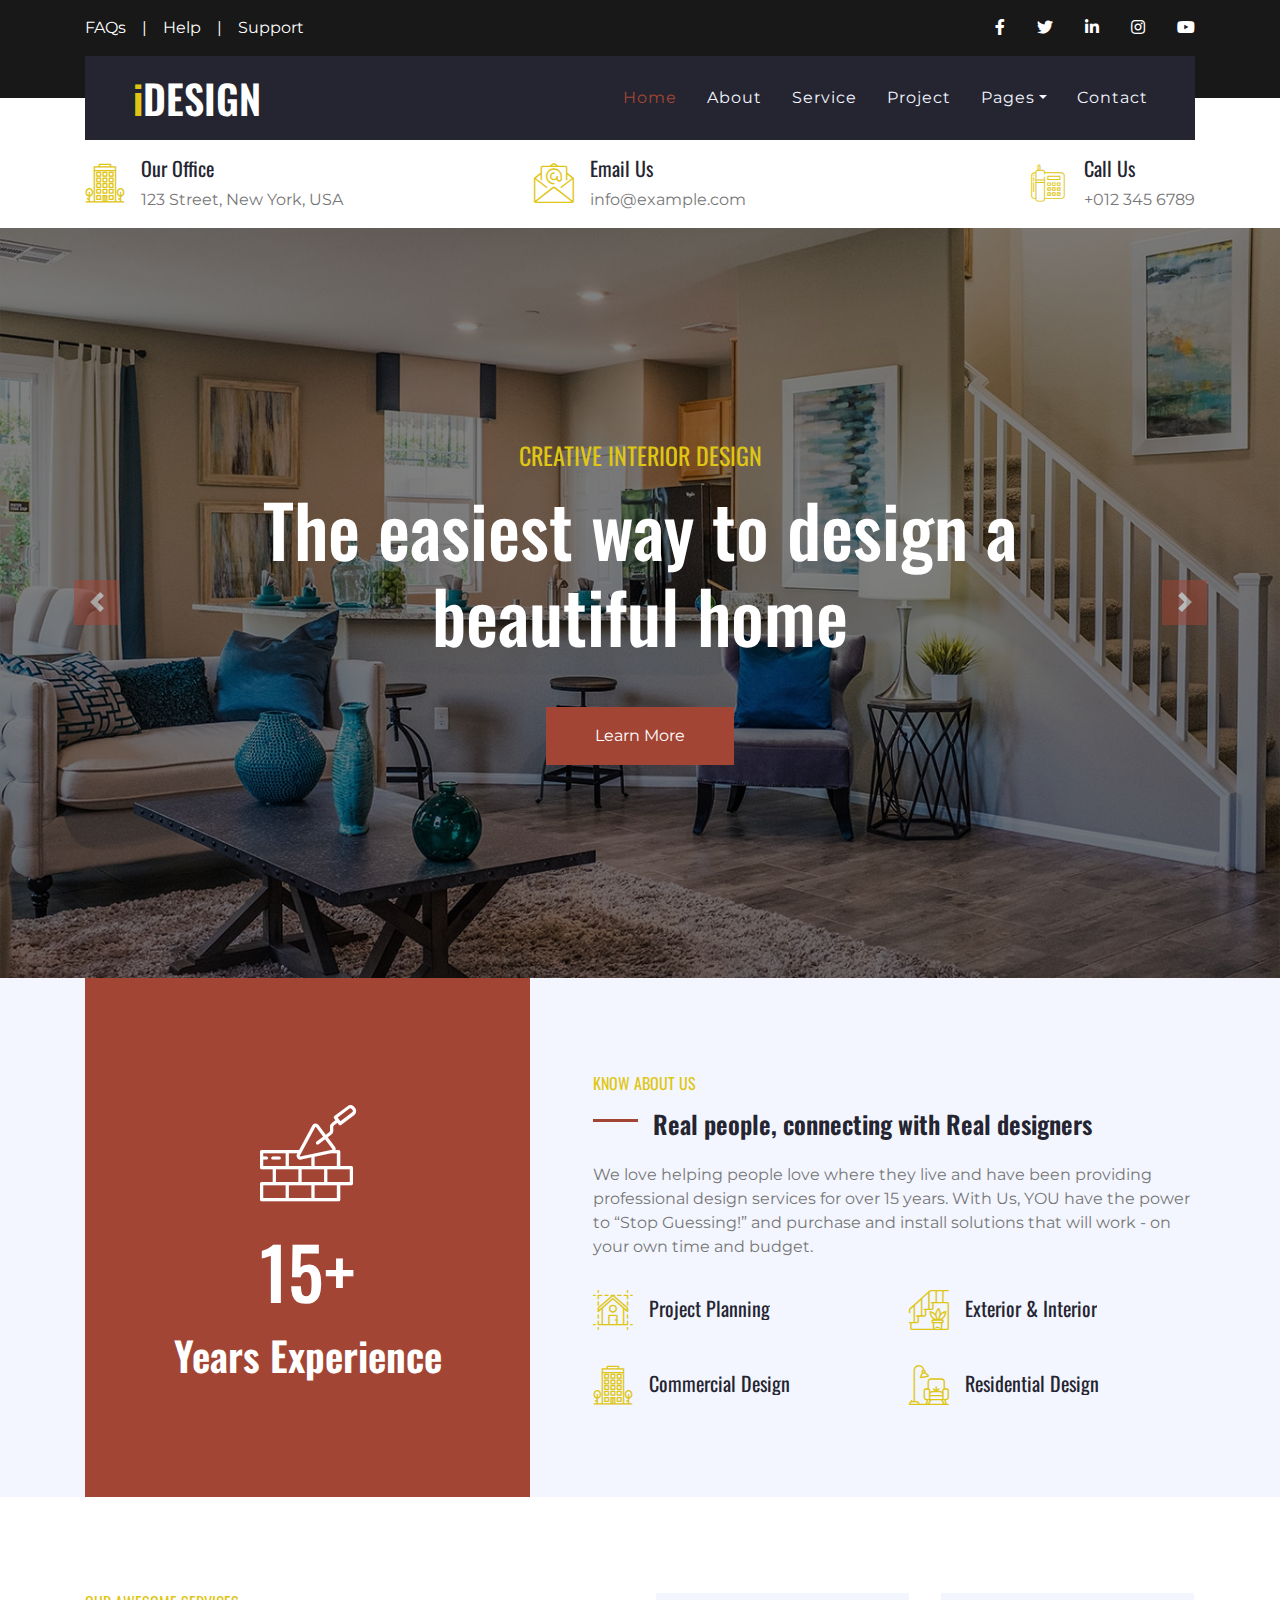
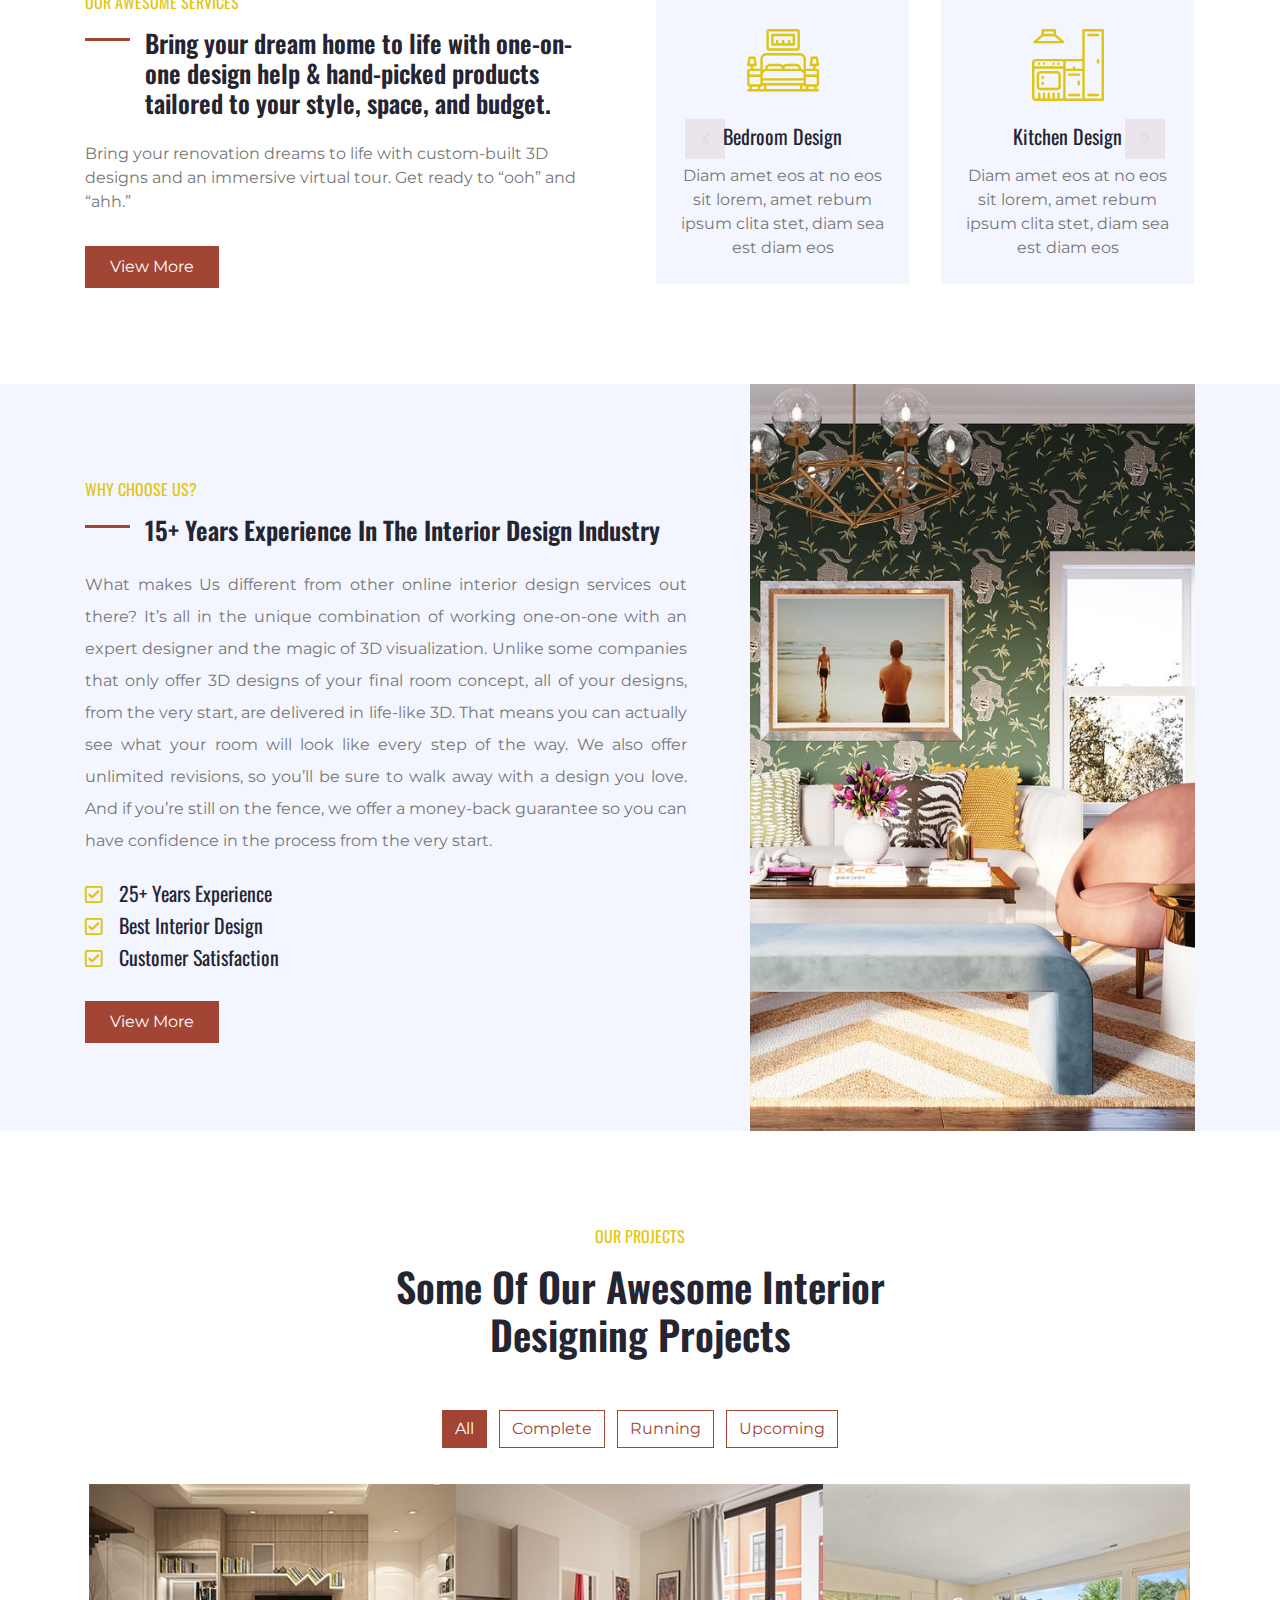
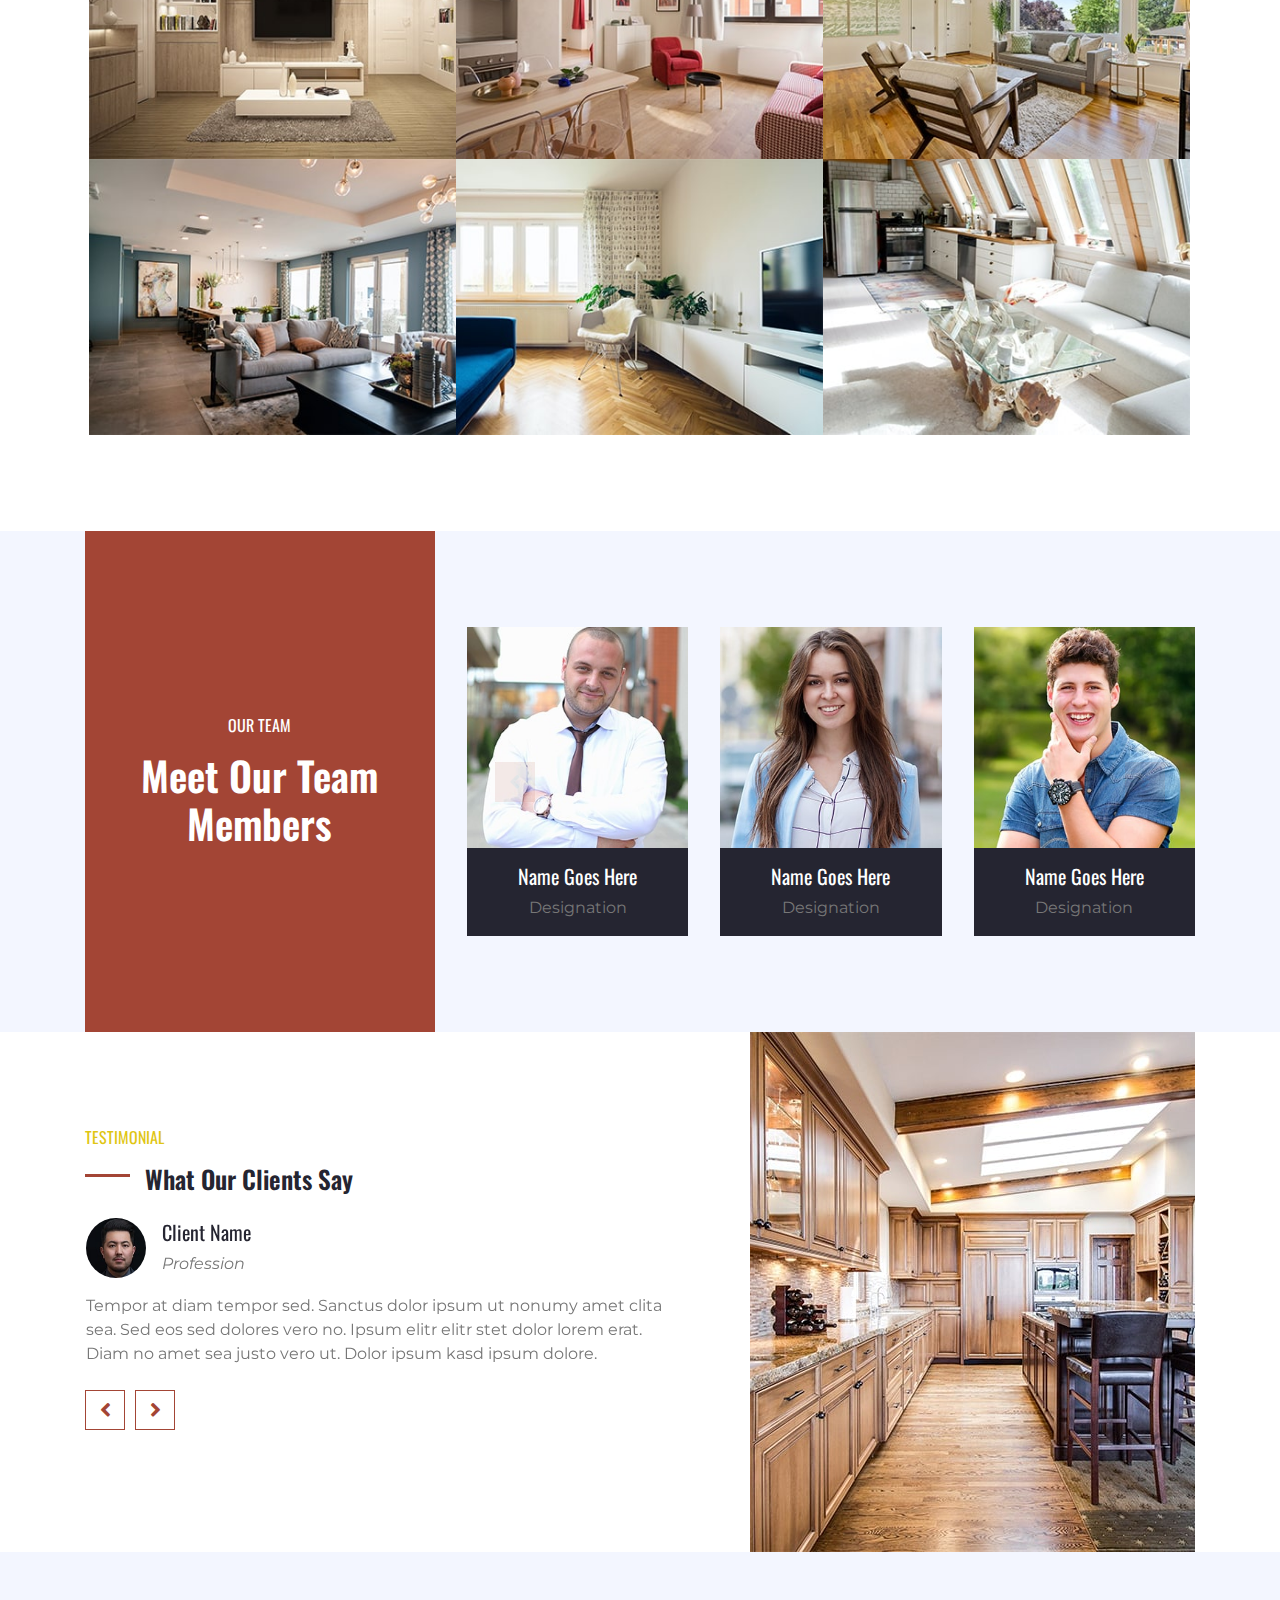
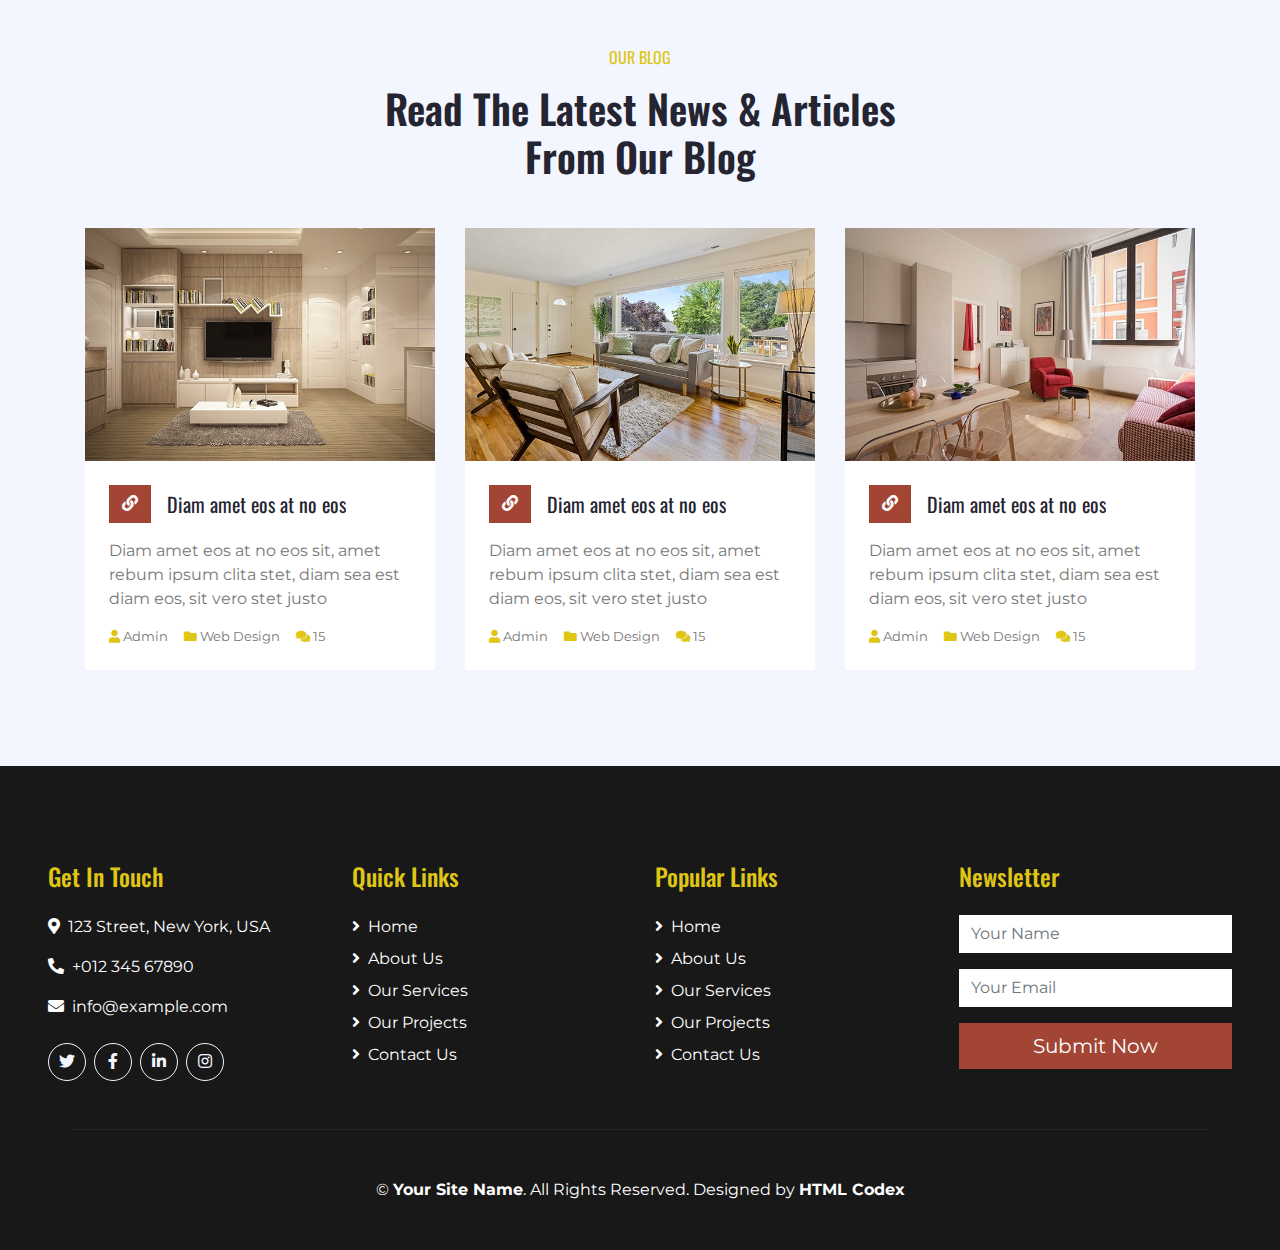
==== commit 752ddbff: "changes" ====
--- a/index.html
+++ b/index.html
@@ -31,6 +31,7 @@
 
     <!-- Customized Bootstrap Stylesheet -->
     <link href="css/style.css" rel="stylesheet" />
+    <link rel="stylesheet" href="./css/custom.css" />
   </head>
 
   <body>
@@ -254,7 +255,7 @@
         <div class="row">
           <div class="col-lg-5">
             <div
-              class="d-flex flex-column align-items-center justify-content-center bg-primary h-100 py-5 px-3"
+              class="d-flex about-us flex-column align-items-center justify-content-center bg-primary h-100 py-5 px-3"
             >
               <i
                 class="flaticon-brickwall display-1 font-weight-normal text-secondary mb-3"
@@ -635,7 +636,9 @@
               <h6 class="text-white font-weight-normal text-uppercase mb-3">
                 Our Team
               </h6>
-              <h1 class="mb-0 text-center">Meet Our Team Members</h1>
+              <h1 class="mb-0 team-member text-center">
+                Meet Our Team Members
+              </h1>
             </div>
           </div>
           <div class="col-md-8 col-sm-6 p-0 py-sm-5">
--- a/css/style.css
+++ b/css/style.css
@@ -19,13 +19,13 @@
   --white: #fff;
   --gray: #6c757d;
   --gray-dark: #343a40;
-  --primary: #DFB163;
+  --primary: #a34535;
   --secondary: #252531;
   --success: #28a745;
   --info: #17a2b8;
   --warning: #ffc107;
   --danger: #dc3545;
-  --light: #F3F6FF;
+  --light: #f3f6ff;
   --dark: #181818;
   --breakpoint-xs: 0;
   --breakpoint-sm: 576px;
@@ -33,7 +33,8 @@
   --breakpoint-lg: 992px;
   --breakpoint-xl: 1200px;
   --font-family-sans-serif: "Montserrat", sans-serif;
-  --font-family-monospace: SFMono-Regular, Menlo, Monaco, Consolas, "Liberation Mono", "Courier New", monospace;
+  --font-family-monospace: SFMono-Regular, Menlo, Monaco, Consolas,
+    "Liberation Mono", "Courier New", monospace;
 }
 
 *,
@@ -49,7 +50,16 @@
   -webkit-tap-highlight-color: rgba(0, 0, 0, 0);
 }
 
-article, aside, figcaption, figure, footer, header, hgroup, main, nav, section {
+article,
+aside,
+figcaption,
+figure,
+footer,
+header,
+hgroup,
+main,
+nav,
+section {
   display: block;
 }
 
@@ -74,7 +84,12 @@
   overflow: visible;
 }
 
-h1, h2, h3, h4, h5, h6 {
+h1,
+h2,
+h3,
+h4,
+h5,
+h6 {
   margin-top: 0;
   margin-bottom: 0.5rem;
 }
@@ -118,7 +133,7 @@
 }
 
 dd {
-  margin-bottom: .5rem;
+  margin-bottom: 0.5rem;
   margin-left: 0;
 }
 
@@ -144,15 +159,15 @@
 }
 
 sub {
-  bottom: -.25em;
+  bottom: -0.25em;
 }
 
 sup {
-  top: -.5em;
+  top: -0.5em;
 }
 
 a {
-  color: #DFB163;
+  color: #a34535;
   text-decoration: none;
   background-color: transparent;
 }
@@ -176,7 +191,8 @@
 code,
 kbd,
 samp {
-  font-family: SFMono-Regular, Menlo, Monaco, Consolas, "Liberation Mono", "Courier New", monospace;
+  font-family: SFMono-Regular, Menlo, Monaco, Consolas, "Liberation Mono",
+    "Courier New", monospace;
   font-size: 1em;
 }
 
@@ -306,7 +322,7 @@
   width: 100%;
   max-width: 100%;
   padding: 0;
-  margin-bottom: .5rem;
+  margin-bottom: 0.5rem;
   font-size: 1.5rem;
   line-height: inherit;
   color: inherit;
@@ -315,7 +331,7 @@
 
 @media (max-width: 1200px) {
   legend {
-    font-size: calc(1.275rem + 0.3vw) ;
+    font-size: calc(1.275rem + 0.3vw);
   }
 }
 
@@ -359,8 +375,18 @@
   display: none !important;
 }
 
-h1, h2, h3, h4, h5, h6,
-.h1, .h2, .h3, .h4, .h5, .h6 {
+h1,
+h2,
+h3,
+h4,
+h5,
+h6,
+.h1,
+.h2,
+.h3,
+.h4,
+.h5,
+.h6 {
   margin-bottom: 0.5rem;
   font-family: "Oswald", sans-serif;
   font-weight: 500;
@@ -368,51 +394,61 @@
   color: #252531;
 }
 
-h1, .h1 {
+h1,
+.h1 {
   font-size: 2.5rem;
 }
 
 @media (max-width: 1200px) {
-  h1, .h1 {
-    font-size: calc(1.375rem + 1.5vw) ;
-  }
-}
-
-h2, .h2 {
+  h1,
+  .h1 {
+    font-size: calc(1.375rem + 1.5vw);
+  }
+}
+
+h2,
+.h2 {
   font-size: 2rem;
 }
 
 @media (max-width: 1200px) {
-  h2, .h2 {
-    font-size: calc(1.325rem + 0.9vw) ;
-  }
-}
-
-h3, .h3 {
+  h2,
+  .h2 {
+    font-size: calc(1.325rem + 0.9vw);
+  }
+}
+
+h3,
+.h3 {
   font-size: 1.75rem;
 }
 
 @media (max-width: 1200px) {
-  h3, .h3 {
-    font-size: calc(1.3rem + 0.6vw) ;
-  }
-}
-
-h4, .h4 {
+  h3,
+  .h3 {
+    font-size: calc(1.3rem + 0.6vw);
+  }
+}
+
+h4,
+.h4 {
   font-size: 1.5rem;
 }
 
 @media (max-width: 1200px) {
-  h4, .h4 {
-    font-size: calc(1.275rem + 0.3vw) ;
-  }
-}
-
-h5, .h5 {
+  h4,
+  .h4 {
+    font-size: calc(1.275rem + 0.3vw);
+  }
+}
+
+h5,
+.h5 {
   font-size: 1.25rem;
 }
 
-h6, .h6 {
+h6,
+.h6 {
   font-size: 1rem;
 }
 
@@ -429,7 +465,7 @@
 
 @media (max-width: 1200px) {
   .display-1 {
-    font-size: calc(1.725rem + 5.7vw) ;
+    font-size: calc(1.725rem + 5.7vw);
   }
 }
 
@@ -441,7 +477,7 @@
 
 @media (max-width: 1200px) {
   .display-2 {
-    font-size: calc(1.675rem + 5.1vw) ;
+    font-size: calc(1.675rem + 5.1vw);
   }
 }
 
@@ -453,7 +489,7 @@
 
 @media (max-width: 1200px) {
   .display-3 {
-    font-size: calc(1.575rem + 3.9vw) ;
+    font-size: calc(1.575rem + 3.9vw);
   }
 }
 
@@ -465,7 +501,7 @@
 
 @media (max-width: 1200px) {
   .display-4 {
-    font-size: calc(1.475rem + 2.7vw) ;
+    font-size: calc(1.475rem + 2.7vw);
   }
 }
 
@@ -567,7 +603,7 @@
   padding: 0.2rem 0.4rem;
   font-size: 87.5%;
   color: #fff;
-  background-color: #212529;
+  background-color: #ffffff;
 }
 
 kbd kbd {
@@ -579,7 +615,7 @@
 pre {
   display: block;
   font-size: 87.5%;
-  color: #212529;
+  color: #ffffff;
 }
 
 pre code {
@@ -607,25 +643,35 @@
 }
 
 @media (min-width: 576px) {
-  .container, .container-sm {
+  .container,
+  .container-sm {
     max-width: 540px;
   }
 }
 
 @media (min-width: 768px) {
-  .container, .container-sm, .container-md {
+  .container,
+  .container-sm,
+  .container-md {
     max-width: 720px;
   }
 }
 
 @media (min-width: 992px) {
-  .container, .container-sm, .container-md, .container-lg {
+  .container,
+  .container-sm,
+  .container-md,
+  .container-lg {
     max-width: 960px;
   }
 }
 
 @media (min-width: 1200px) {
-  .container, .container-sm, .container-md, .container-lg, .container-xl {
+  .container,
+  .container-sm,
+  .container-md,
+  .container-lg,
+  .container-xl {
     max-width: 1140px;
   }
 }
@@ -648,11 +694,75 @@
   padding-left: 0;
 }
 
-.col-1, .col-2, .col-3, .col-4, .col-5, .col-6, .col-7, .col-8, .col-9, .col-10, .col-11, .col-12, .col,
-.col-auto, .col-sm-1, .col-sm-2, .col-sm-3, .col-sm-4, .col-sm-5, .col-sm-6, .col-sm-7, .col-sm-8, .col-sm-9, .col-sm-10, .col-sm-11, .col-sm-12, .col-sm,
-.col-sm-auto, .col-md-1, .col-md-2, .col-md-3, .col-md-4, .col-md-5, .col-md-6, .col-md-7, .col-md-8, .col-md-9, .col-md-10, .col-md-11, .col-md-12, .col-md,
-.col-md-auto, .col-lg-1, .col-lg-2, .col-lg-3, .col-lg-4, .col-lg-5, .col-lg-6, .col-lg-7, .col-lg-8, .col-lg-9, .col-lg-10, .col-lg-11, .col-lg-12, .col-lg,
-.col-lg-auto, .col-xl-1, .col-xl-2, .col-xl-3, .col-xl-4, .col-xl-5, .col-xl-6, .col-xl-7, .col-xl-8, .col-xl-9, .col-xl-10, .col-xl-11, .col-xl-12, .col-xl,
+.col-1,
+.col-2,
+.col-3,
+.col-4,
+.col-5,
+.col-6,
+.col-7,
+.col-8,
+.col-9,
+.col-10,
+.col-11,
+.col-12,
+.col,
+.col-auto,
+.col-sm-1,
+.col-sm-2,
+.col-sm-3,
+.col-sm-4,
+.col-sm-5,
+.col-sm-6,
+.col-sm-7,
+.col-sm-8,
+.col-sm-9,
+.col-sm-10,
+.col-sm-11,
+.col-sm-12,
+.col-sm,
+.col-sm-auto,
+.col-md-1,
+.col-md-2,
+.col-md-3,
+.col-md-4,
+.col-md-5,
+.col-md-6,
+.col-md-7,
+.col-md-8,
+.col-md-9,
+.col-md-10,
+.col-md-11,
+.col-md-12,
+.col-md,
+.col-md-auto,
+.col-lg-1,
+.col-lg-2,
+.col-lg-3,
+.col-lg-4,
+.col-lg-5,
+.col-lg-6,
+.col-lg-7,
+.col-lg-8,
+.col-lg-9,
+.col-lg-10,
+.col-lg-11,
+.col-lg-12,
+.col-lg,
+.col-lg-auto,
+.col-xl-1,
+.col-xl-2,
+.col-xl-3,
+.col-xl-4,
+.col-xl-5,
+.col-xl-6,
+.col-xl-7,
+.col-xl-8,
+.col-xl-9,
+.col-xl-10,
+.col-xl-11,
+.col-xl-12,
+.col-xl,
 .col-xl-auto {
   position: relative;
   width: 100%;
@@ -1918,7 +2028,8 @@
   opacity: 1;
 }
 
-.form-control:disabled, .form-control[readonly] {
+.form-control:disabled,
+.form-control[readonly] {
   background-color: #e9ecef;
   opacity: 1;
 }
@@ -1976,7 +2087,8 @@
   border-width: 1px 0;
 }
 
-.form-control-plaintext.form-control-sm, .form-control-plaintext.form-control-lg {
+.form-control-plaintext.form-control-sm,
+.form-control-plaintext.form-control-lg {
   padding-right: 0;
   padding-left: 0;
 }
@@ -1995,7 +2107,8 @@
   line-height: 1.5;
 }
 
-select.form-control[size], select.form-control[multiple] {
+select.form-control[size],
+select.form-control[multiple] {
   height: auto;
 }
 
@@ -2076,7 +2189,7 @@
   display: none;
   max-width: 100%;
   padding: 0.25rem 0.5rem;
-  margin-top: .1rem;
+  margin-top: 0.1rem;
   font-size: 0.875rem;
   line-height: 1.5;
   color: #fff;
@@ -2090,7 +2203,8 @@
   display: block;
 }
 
-.was-validated .form-control:valid, .form-control.is-valid {
+.was-validated .form-control:valid,
+.form-control.is-valid {
   border-color: #28a745;
   padding-right: calc(1.5em + 0.75rem);
   background-image: url("data:image/svg+xml,%3csvg xmlns='http://www.w3.org/2000/svg' width='8' height='8' viewBox='0 0 8 8'%3e%3cpath fill='%2328a745' d='M2.3 6.73L.6 4.53c-.4-1.04.46-1.4 1.1-.8l1.1 1.4 3.4-3.8c.6-.63 1.6-.27 1.2.7l-4 4.6c-.43.5-.8.4-1.1.1z'/%3e%3c/svg%3e");
@@ -2099,63 +2213,88 @@
   background-size: calc(0.75em + 0.375rem) calc(0.75em + 0.375rem);
 }
 
-.was-validated .form-control:valid:focus, .form-control.is-valid:focus {
+.was-validated .form-control:valid:focus,
+.form-control.is-valid:focus {
   border-color: #28a745;
   box-shadow: 0 0 0 0.2rem rgba(40, 167, 69, 0.25);
 }
 
-.was-validated textarea.form-control:valid, textarea.form-control.is-valid {
+.was-validated textarea.form-control:valid,
+textarea.form-control.is-valid {
   padding-right: calc(1.5em + 0.75rem);
-  background-position: top calc(0.375em + 0.1875rem) right calc(0.375em + 0.1875rem);
-}
-
-.was-validated .custom-select:valid, .custom-select.is-valid {
+  background-position: top calc(0.375em + 0.1875rem) right
+    calc(0.375em + 0.1875rem);
+}
+
+.was-validated .custom-select:valid,
+.custom-select.is-valid {
   border-color: #28a745;
   padding-right: calc(0.75em + 2.3125rem);
-  background: url("data:image/svg+xml,%3csvg xmlns='http://www.w3.org/2000/svg' width='4' height='5' viewBox='0 0 4 5'%3e%3cpath fill='%23343a40' d='M2 0L0 2h4zm0 5L0 3h4z'/%3e%3c/svg%3e") no-repeat right 0.75rem center/8px 10px, url("data:image/svg+xml,%3csvg xmlns='http://www.w3.org/2000/svg' width='8' height='8' viewBox='0 0 8 8'%3e%3cpath fill='%2328a745' d='M2.3 6.73L.6 4.53c-.4-1.04.46-1.4 1.1-.8l1.1 1.4 3.4-3.8c.6-.63 1.6-.27 1.2.7l-4 4.6c-.43.5-.8.4-1.1.1z'/%3e%3c/svg%3e") #fff no-repeat center right 1.75rem/calc(0.75em + 0.375rem) calc(0.75em + 0.375rem);
-}
-
-.was-validated .custom-select:valid:focus, .custom-select.is-valid:focus {
+  background: url("data:image/svg+xml,%3csvg xmlns='http://www.w3.org/2000/svg' width='4' height='5' viewBox='0 0 4 5'%3e%3cpath fill='%23343a40' d='M2 0L0 2h4zm0 5L0 3h4z'/%3e%3c/svg%3e")
+      no-repeat right 0.75rem center/8px 10px,
+    url("data:image/svg+xml,%3csvg xmlns='http://www.w3.org/2000/svg' width='8' height='8' viewBox='0 0 8 8'%3e%3cpath fill='%2328a745' d='M2.3 6.73L.6 4.53c-.4-1.04.46-1.4 1.1-.8l1.1 1.4 3.4-3.8c.6-.63 1.6-.27 1.2.7l-4 4.6c-.43.5-.8.4-1.1.1z'/%3e%3c/svg%3e")
+      #fff no-repeat center right 1.75rem / calc(0.75em + 0.375rem)
+      calc(0.75em + 0.375rem);
+}
+
+.was-validated .custom-select:valid:focus,
+.custom-select.is-valid:focus {
   border-color: #28a745;
   box-shadow: 0 0 0 0.2rem rgba(40, 167, 69, 0.25);
 }
 
-.was-validated .form-check-input:valid ~ .form-check-label, .form-check-input.is-valid ~ .form-check-label {
+.was-validated .form-check-input:valid ~ .form-check-label,
+.form-check-input.is-valid ~ .form-check-label {
   color: #28a745;
 }
 
 .was-validated .form-check-input:valid ~ .valid-feedback,
-.was-validated .form-check-input:valid ~ .valid-tooltip, .form-check-input.is-valid ~ .valid-feedback,
+.was-validated .form-check-input:valid ~ .valid-tooltip,
+.form-check-input.is-valid ~ .valid-feedback,
 .form-check-input.is-valid ~ .valid-tooltip {
   display: block;
 }
 
-.was-validated .custom-control-input:valid ~ .custom-control-label, .custom-control-input.is-valid ~ .custom-control-label {
+.was-validated .custom-control-input:valid ~ .custom-control-label,
+.custom-control-input.is-valid ~ .custom-control-label {
   color: #28a745;
 }
 
-.was-validated .custom-control-input:valid ~ .custom-control-label::before, .custom-control-input.is-valid ~ .custom-control-label::before {
+.was-validated .custom-control-input:valid ~ .custom-control-label::before,
+.custom-control-input.is-valid ~ .custom-control-label::before {
   border-color: #28a745;
 }
 
-.was-validated .custom-control-input:valid:checked ~ .custom-control-label::before, .custom-control-input.is-valid:checked ~ .custom-control-label::before {
+.was-validated
+  .custom-control-input:valid:checked
+  ~ .custom-control-label::before,
+.custom-control-input.is-valid:checked ~ .custom-control-label::before {
   border-color: #34ce57;
   background-color: #34ce57;
 }
 
-.was-validated .custom-control-input:valid:focus ~ .custom-control-label::before, .custom-control-input.is-valid:focus ~ .custom-control-label::before {
+.was-validated
+  .custom-control-input:valid:focus
+  ~ .custom-control-label::before,
+.custom-control-input.is-valid:focus ~ .custom-control-label::before {
   box-shadow: 0 0 0 0.2rem rgba(40, 167, 69, 0.25);
 }
 
-.was-validated .custom-control-input:valid:focus:not(:checked) ~ .custom-control-label::before, .custom-control-input.is-valid:focus:not(:checked) ~ .custom-control-label::before {
+.was-validated
+  .custom-control-input:valid:focus:not(:checked)
+  ~ .custom-control-label::before,
+.custom-control-input.is-valid:focus:not(:checked)
+  ~ .custom-control-label::before {
   border-color: #28a745;
 }
 
-.was-validated .custom-file-input:valid ~ .custom-file-label, .custom-file-input.is-valid ~ .custom-file-label {
+.was-validated .custom-file-input:valid ~ .custom-file-label,
+.custom-file-input.is-valid ~ .custom-file-label {
   border-color: #28a745;
 }
 
-.was-validated .custom-file-input:valid:focus ~ .custom-file-label, .custom-file-input.is-valid:focus ~ .custom-file-label {
+.was-validated .custom-file-input:valid:focus ~ .custom-file-label,
+.custom-file-input.is-valid:focus ~ .custom-file-label {
   border-color: #28a745;
   box-shadow: 0 0 0 0.2rem rgba(40, 167, 69, 0.25);
 }
@@ -2176,7 +2315,7 @@
   display: none;
   max-width: 100%;
   padding: 0.25rem 0.5rem;
-  margin-top: .1rem;
+  margin-top: 0.1rem;
   font-size: 0.875rem;
   line-height: 1.5;
   color: #fff;
@@ -2190,7 +2329,8 @@
   display: block;
 }
 
-.was-validated .form-control:invalid, .form-control.is-invalid {
+.was-validated .form-control:invalid,
+.form-control.is-invalid {
   border-color: #dc3545;
   padding-right: calc(1.5em + 0.75rem);
   background-image: url("data:image/svg+xml,%3csvg xmlns='http://www.w3.org/2000/svg' width='12' height='12' fill='none' stroke='%23dc3545' viewBox='0 0 12 12'%3e%3ccircle cx='6' cy='6' r='4.5'/%3e%3cpath stroke-linejoin='round' d='M5.8 3.6h.4L6 6.5z'/%3e%3ccircle cx='6' cy='8.2' r='.6' fill='%23dc3545' stroke='none'/%3e%3c/svg%3e");
@@ -2199,63 +2339,88 @@
   background-size: calc(0.75em + 0.375rem) calc(0.75em + 0.375rem);
 }
 
-.was-validated .form-control:invalid:focus, .form-control.is-invalid:focus {
+.was-validated .form-control:invalid:focus,
+.form-control.is-invalid:focus {
   border-color: #dc3545;
   box-shadow: 0 0 0 0.2rem rgba(220, 53, 69, 0.25);
 }
 
-.was-validated textarea.form-control:invalid, textarea.form-control.is-invalid {
+.was-validated textarea.form-control:invalid,
+textarea.form-control.is-invalid {
   padding-right: calc(1.5em + 0.75rem);
-  background-position: top calc(0.375em + 0.1875rem) right calc(0.375em + 0.1875rem);
-}
-
-.was-validated .custom-select:invalid, .custom-select.is-invalid {
+  background-position: top calc(0.375em + 0.1875rem) right
+    calc(0.375em + 0.1875rem);
+}
+
+.was-validated .custom-select:invalid,
+.custom-select.is-invalid {
   border-color: #dc3545;
   padding-right: calc(0.75em + 2.3125rem);
-  background: url("data:image/svg+xml,%3csvg xmlns='http://www.w3.org/2000/svg' width='4' height='5' viewBox='0 0 4 5'%3e%3cpath fill='%23343a40' d='M2 0L0 2h4zm0 5L0 3h4z'/%3e%3c/svg%3e") no-repeat right 0.75rem center/8px 10px, url("data:image/svg+xml,%3csvg xmlns='http://www.w3.org/2000/svg' width='12' height='12' fill='none' stroke='%23dc3545' viewBox='0 0 12 12'%3e%3ccircle cx='6' cy='6' r='4.5'/%3e%3cpath stroke-linejoin='round' d='M5.8 3.6h.4L6 6.5z'/%3e%3ccircle cx='6' cy='8.2' r='.6' fill='%23dc3545' stroke='none'/%3e%3c/svg%3e") #fff no-repeat center right 1.75rem/calc(0.75em + 0.375rem) calc(0.75em + 0.375rem);
-}
-
-.was-validated .custom-select:invalid:focus, .custom-select.is-invalid:focus {
+  background: url("data:image/svg+xml,%3csvg xmlns='http://www.w3.org/2000/svg' width='4' height='5' viewBox='0 0 4 5'%3e%3cpath fill='%23343a40' d='M2 0L0 2h4zm0 5L0 3h4z'/%3e%3c/svg%3e")
+      no-repeat right 0.75rem center/8px 10px,
+    url("data:image/svg+xml,%3csvg xmlns='http://www.w3.org/2000/svg' width='12' height='12' fill='none' stroke='%23dc3545' viewBox='0 0 12 12'%3e%3ccircle cx='6' cy='6' r='4.5'/%3e%3cpath stroke-linejoin='round' d='M5.8 3.6h.4L6 6.5z'/%3e%3ccircle cx='6' cy='8.2' r='.6' fill='%23dc3545' stroke='none'/%3e%3c/svg%3e")
+      #fff no-repeat center right 1.75rem / calc(0.75em + 0.375rem)
+      calc(0.75em + 0.375rem);
+}
+
+.was-validated .custom-select:invalid:focus,
+.custom-select.is-invalid:focus {
   border-color: #dc3545;
   box-shadow: 0 0 0 0.2rem rgba(220, 53, 69, 0.25);
 }
 
-.was-validated .form-check-input:invalid ~ .form-check-label, .form-check-input.is-invalid ~ .form-check-label {
+.was-validated .form-check-input:invalid ~ .form-check-label,
+.form-check-input.is-invalid ~ .form-check-label {
   color: #dc3545;
 }
 
 .was-validated .form-check-input:invalid ~ .invalid-feedback,
-.was-validated .form-check-input:invalid ~ .invalid-tooltip, .form-check-input.is-invalid ~ .invalid-feedback,
+.was-validated .form-check-input:invalid ~ .invalid-tooltip,
+.form-check-input.is-invalid ~ .invalid-feedback,
 .form-check-input.is-invalid ~ .invalid-tooltip {
   display: block;
 }
 
-.was-validated .custom-control-input:invalid ~ .custom-control-label, .custom-control-input.is-invalid ~ .custom-control-label {
+.was-validated .custom-control-input:invalid ~ .custom-control-label,
+.custom-control-input.is-invalid ~ .custom-control-label {
   color: #dc3545;
 }
 
-.was-validated .custom-control-input:invalid ~ .custom-control-label::before, .custom-control-input.is-invalid ~ .custom-control-label::before {
+.was-validated .custom-control-input:invalid ~ .custom-control-label::before,
+.custom-control-input.is-invalid ~ .custom-control-label::before {
   border-color: #dc3545;
 }
 
-.was-validated .custom-control-input:invalid:checked ~ .custom-control-label::before, .custom-control-input.is-invalid:checked ~ .custom-control-label::before {
+.was-validated
+  .custom-control-input:invalid:checked
+  ~ .custom-control-label::before,
+.custom-control-input.is-invalid:checked ~ .custom-control-label::before {
   border-color: #e4606d;
   background-color: #e4606d;
 }
 
-.was-validated .custom-control-input:invalid:focus ~ .custom-control-label::before, .custom-control-input.is-invalid:focus ~ .custom-control-label::before {
+.was-validated
+  .custom-control-input:invalid:focus
+  ~ .custom-control-label::before,
+.custom-control-input.is-invalid:focus ~ .custom-control-label::before {
   box-shadow: 0 0 0 0.2rem rgba(220, 53, 69, 0.25);
 }
 
-.was-validated .custom-control-input:invalid:focus:not(:checked) ~ .custom-control-label::before, .custom-control-input.is-invalid:focus:not(:checked) ~ .custom-control-label::before {
+.was-validated
+  .custom-control-input:invalid:focus:not(:checked)
+  ~ .custom-control-label::before,
+.custom-control-input.is-invalid:focus:not(:checked)
+  ~ .custom-control-label::before {
   border-color: #dc3545;
 }
 
-.was-validated .custom-file-input:invalid ~ .custom-file-label, .custom-file-input.is-invalid ~ .custom-file-label {
+.was-validated .custom-file-input:invalid ~ .custom-file-label,
+.custom-file-input.is-invalid ~ .custom-file-label {
   border-color: #dc3545;
 }
 
-.was-validated .custom-file-input:invalid:focus ~ .custom-file-label, .custom-file-input.is-invalid:focus ~ .custom-file-label {
+.was-validated .custom-file-input:invalid:focus ~ .custom-file-label,
+.custom-file-input.is-invalid:focus ~ .custom-file-label {
   border-color: #dc3545;
   box-shadow: 0 0 0 0.2rem rgba(220, 53, 69, 0.25);
 }
@@ -2332,7 +2497,8 @@
   font-size: 1rem;
   line-height: 1.5;
   border-radius: 0;
-  transition: color 0.15s ease-in-out, background-color 0.15s ease-in-out, border-color 0.15s ease-in-out, box-shadow 0.15s ease-in-out;
+  transition: color 0.15s ease-in-out, background-color 0.15s ease-in-out,
+    border-color 0.15s ease-in-out, box-shadow 0.15s ease-in-out;
 }
 
 @media (prefers-reduced-motion: reduce) {
@@ -2346,12 +2512,14 @@
   text-decoration: none;
 }
 
-.btn:focus, .btn.focus {
+.btn:focus,
+.btn.focus {
   outline: 0;
   box-shadow: 0 0 0 0.2rem rgba(223, 177, 99, 0.25);
 }
 
-.btn.disabled, .btn:disabled {
+.btn.disabled,
+.btn:disabled {
   opacity: 0.65;
 }
 
@@ -2365,38 +2533,42 @@
 }
 
 .btn-primary {
-  color: #212529;
-  background-color: #DFB163;
-  border-color: #DFB163;
+  color: #ffffff;
+  background-color: #a34535;
+  border-color: #a34535;
 }
 
 .btn-primary:hover {
-  color: #212529;
+  color: #ffffff;
   background-color: #d8a143;
   border-color: #d69c39;
 }
 
-.btn-primary:focus, .btn-primary.focus {
-  color: #212529;
+.btn-primary:focus,
+.btn-primary.focus {
+  color: #ffffff;
   background-color: #d8a143;
   border-color: #d69c39;
   box-shadow: 0 0 0 0.2rem rgba(195, 156, 90, 0.5);
 }
 
-.btn-primary.disabled, .btn-primary:disabled {
-  color: #212529;
-  background-color: #DFB163;
-  border-color: #DFB163;
-}
-
-.btn-primary:not(:disabled):not(.disabled):active, .btn-primary:not(:disabled):not(.disabled).active,
+.btn-primary.disabled,
+.btn-primary:disabled {
+  color: #ffffff;
+  background-color: #a34535;
+  border-color: #a34535;
+}
+
+.btn-primary:not(:disabled):not(.disabled):active,
+.btn-primary:not(:disabled):not(.disabled).active,
 .show > .btn-primary.dropdown-toggle {
-  color: #212529;
+  color: #ffffff;
   background-color: #d69c39;
   border-color: #d4972e;
 }
 
-.btn-primary:not(:disabled):not(.disabled):active:focus, .btn-primary:not(:disabled):not(.disabled).active:focus,
+.btn-primary:not(:disabled):not(.disabled):active:focus,
+.btn-primary:not(:disabled):not(.disabled).active:focus,
 .show > .btn-primary.dropdown-toggle:focus {
   box-shadow: 0 0 0 0.2rem rgba(195, 156, 90, 0.5);
 }
@@ -2413,27 +2585,31 @@
   border-color: #0f0f14;
 }
 
-.btn-secondary:focus, .btn-secondary.focus {
+.btn-secondary:focus,
+.btn-secondary.focus {
   color: #fff;
   background-color: #15151b;
   border-color: #0f0f14;
   box-shadow: 0 0 0 0.2rem rgba(70, 70, 80, 0.5);
 }
 
-.btn-secondary.disabled, .btn-secondary:disabled {
+.btn-secondary.disabled,
+.btn-secondary:disabled {
   color: #fff;
   background-color: #252531;
   border-color: #252531;
 }
 
-.btn-secondary:not(:disabled):not(.disabled):active, .btn-secondary:not(:disabled):not(.disabled).active,
+.btn-secondary:not(:disabled):not(.disabled):active,
+.btn-secondary:not(:disabled):not(.disabled).active,
 .show > .btn-secondary.dropdown-toggle {
   color: #fff;
   background-color: #0f0f14;
   border-color: #0a0a0d;
 }
 
-.btn-secondary:not(:disabled):not(.disabled):active:focus, .btn-secondary:not(:disabled):not(.disabled).active:focus,
+.btn-secondary:not(:disabled):not(.disabled):active:focus,
+.btn-secondary:not(:disabled):not(.disabled).active:focus,
 .show > .btn-secondary.dropdown-toggle:focus {
   box-shadow: 0 0 0 0.2rem rgba(70, 70, 80, 0.5);
 }
@@ -2450,27 +2626,31 @@
   border-color: #1e7e34;
 }
 
-.btn-success:focus, .btn-success.focus {
+.btn-success:focus,
+.btn-success.focus {
   color: #fff;
   background-color: #218838;
   border-color: #1e7e34;
   box-shadow: 0 0 0 0.2rem rgba(72, 180, 97, 0.5);
 }
 
-.btn-success.disabled, .btn-success:disabled {
+.btn-success.disabled,
+.btn-success:disabled {
   color: #fff;
   background-color: #28a745;
   border-color: #28a745;
 }
 
-.btn-success:not(:disabled):not(.disabled):active, .btn-success:not(:disabled):not(.disabled).active,
+.btn-success:not(:disabled):not(.disabled):active,
+.btn-success:not(:disabled):not(.disabled).active,
 .show > .btn-success.dropdown-toggle {
   color: #fff;
   background-color: #1e7e34;
   border-color: #1c7430;
 }
 
-.btn-success:not(:disabled):not(.disabled):active:focus, .btn-success:not(:disabled):not(.disabled).active:focus,
+.btn-success:not(:disabled):not(.disabled):active:focus,
+.btn-success:not(:disabled):not(.disabled).active:focus,
 .show > .btn-success.dropdown-toggle:focus {
   box-shadow: 0 0 0 0.2rem rgba(72, 180, 97, 0.5);
 }
@@ -2487,64 +2667,72 @@
   border-color: #117a8b;
 }
 
-.btn-info:focus, .btn-info.focus {
+.btn-info:focus,
+.btn-info.focus {
   color: #fff;
   background-color: #138496;
   border-color: #117a8b;
   box-shadow: 0 0 0 0.2rem rgba(58, 176, 195, 0.5);
 }
 
-.btn-info.disabled, .btn-info:disabled {
+.btn-info.disabled,
+.btn-info:disabled {
   color: #fff;
   background-color: #17a2b8;
   border-color: #17a2b8;
 }
 
-.btn-info:not(:disabled):not(.disabled):active, .btn-info:not(:disabled):not(.disabled).active,
+.btn-info:not(:disabled):not(.disabled):active,
+.btn-info:not(:disabled):not(.disabled).active,
 .show > .btn-info.dropdown-toggle {
   color: #fff;
   background-color: #117a8b;
   border-color: #10707f;
 }
 
-.btn-info:not(:disabled):not(.disabled):active:focus, .btn-info:not(:disabled):not(.disabled).active:focus,
+.btn-info:not(:disabled):not(.disabled):active:focus,
+.btn-info:not(:disabled):not(.disabled).active:focus,
 .show > .btn-info.dropdown-toggle:focus {
   box-shadow: 0 0 0 0.2rem rgba(58, 176, 195, 0.5);
 }
 
 .btn-warning {
-  color: #212529;
+  color: #ffffff;
   background-color: #ffc107;
   border-color: #ffc107;
 }
 
 .btn-warning:hover {
-  color: #212529;
+  color: #ffffff;
   background-color: #e0a800;
   border-color: #d39e00;
 }
 
-.btn-warning:focus, .btn-warning.focus {
-  color: #212529;
+.btn-warning:focus,
+.btn-warning.focus {
+  color: #ffffff;
   background-color: #e0a800;
   border-color: #d39e00;
   box-shadow: 0 0 0 0.2rem rgba(222, 170, 12, 0.5);
 }
 
-.btn-warning.disabled, .btn-warning:disabled {
-  color: #212529;
+.btn-warning.disabled,
+.btn-warning:disabled {
+  color: #ffffff;
   background-color: #ffc107;
   border-color: #ffc107;
 }
 
-.btn-warning:not(:disabled):not(.disabled):active, .btn-warning:not(:disabled):not(.disabled).active,
+.btn-warning:not(:disabled):not(.disabled):active,
+.btn-warning:not(:disabled):not(.disabled).active,
 .show > .btn-warning.dropdown-toggle {
-  color: #212529;
+  color: #ffffff;
   background-color: #d39e00;
   border-color: #c69500;
 }
 
-.btn-warning:not(:disabled):not(.disabled):active:focus, .btn-warning:not(:disabled):not(.disabled).active:focus,
+.btn-warning:not(:disabled):not(.disabled):active:focus,
+.btn-warning:not(:disabled):not(.disabled).active:focus,
 .show > .btn-warning.dropdown-toggle:focus {
   box-shadow: 0 0 0 0.2rem rgba(222, 170, 12, 0.5);
 }
@@ -2561,64 +2749,72 @@
   border-color: #bd2130;
 }
 
-.btn-danger:focus, .btn-danger.focus {
+.btn-danger:focus,
+.btn-danger.focus {
   color: #fff;
   background-color: #c82333;
   border-color: #bd2130;
   box-shadow: 0 0 0 0.2rem rgba(225, 83, 97, 0.5);
 }
 
-.btn-danger.disabled, .btn-danger:disabled {
+.btn-danger.disabled,
+.btn-danger:disabled {
   color: #fff;
   background-color: #dc3545;
   border-color: #dc3545;
 }
 
-.btn-danger:not(:disabled):not(.disabled):active, .btn-danger:not(:disabled):not(.disabled).active,
+.btn-danger:not(:disabled):not(.disabled):active,
+.btn-danger:not(:disabled):not(.disabled).active,
 .show > .btn-danger.dropdown-toggle {
   color: #fff;
   background-color: #bd2130;
   border-color: #b21f2d;
 }
 
-.btn-danger:not(:disabled):not(.disabled):active:focus, .btn-danger:not(:disabled):not(.disabled).active:focus,
+.btn-danger:not(:disabled):not(.disabled):active:focus,
+.btn-danger:not(:disabled):not(.disabled).active:focus,
 .show > .btn-danger.dropdown-toggle:focus {
   box-shadow: 0 0 0 0.2rem rgba(225, 83, 97, 0.5);
 }
 
 .btn-light {
-  color: #212529;
-  background-color: #F3F6FF;
-  border-color: #F3F6FF;
+  color: #ffffff;
+  background-color: #f3f6ff;
+  border-color: #f3f6ff;
 }
 
 .btn-light:hover {
-  color: #212529;
+  color: #ffffff;
   background-color: #cdd9ff;
   border-color: #c0d0ff;
 }
 
-.btn-light:focus, .btn-light.focus {
-  color: #212529;
+.btn-light:focus,
+.btn-light.focus {
+  color: #ffffff;
   background-color: #cdd9ff;
   border-color: #c0d0ff;
   box-shadow: 0 0 0 0.2rem rgba(212, 215, 223, 0.5);
 }
 
-.btn-light.disabled, .btn-light:disabled {
-  color: #212529;
-  background-color: #F3F6FF;
-  border-color: #F3F6FF;
-}
-
-.btn-light:not(:disabled):not(.disabled):active, .btn-light:not(:disabled):not(.disabled).active,
+.btn-light.disabled,
+.btn-light:disabled {
+  color: #ffffff;
+  background-color: #f3f6ff;
+  border-color: #f3f6ff;
+}
+
+.btn-light:not(:disabled):not(.disabled):active,
+.btn-light:not(:disabled):not(.disabled).active,
 .show > .btn-light.dropdown-toggle {
-  color: #212529;
+  color: #ffffff;
   background-color: #c0d0ff;
   border-color: #b3c6ff;
 }
 
-.btn-light:not(:disabled):not(.disabled):active:focus, .btn-light:not(:disabled):not(.disabled).active:focus,
+.btn-light:not(:disabled):not(.disabled):active:focus,
+.btn-light:not(:disabled):not(.disabled).active:focus,
 .show > .btn-light.dropdown-toggle:focus {
   box-shadow: 0 0 0 0.2rem rgba(212, 215, 223, 0.5);
 }
@@ -2635,59 +2831,67 @@
   border-color: black;
 }
 
-.btn-dark:focus, .btn-dark.focus {
+.btn-dark:focus,
+.btn-dark.focus {
   color: #fff;
   background-color: #050505;
   border-color: black;
   box-shadow: 0 0 0 0.2rem rgba(59, 59, 59, 0.5);
 }
 
-.btn-dark.disabled, .btn-dark:disabled {
+.btn-dark.disabled,
+.btn-dark:disabled {
   color: #fff;
   background-color: #181818;
   border-color: #181818;
 }
 
-.btn-dark:not(:disabled):not(.disabled):active, .btn-dark:not(:disabled):not(.disabled).active,
+.btn-dark:not(:disabled):not(.disabled):active,
+.btn-dark:not(:disabled):not(.disabled).active,
 .show > .btn-dark.dropdown-toggle {
   color: #fff;
   background-color: black;
   border-color: black;
 }
 
-.btn-dark:not(:disabled):not(.disabled):active:focus, .btn-dark:not(:disabled):not(.disabled).active:focus,
+.btn-dark:not(:disabled):not(.disabled):active:focus,
+.btn-dark:not(:disabled):not(.disabled).active:focus,
 .show > .btn-dark.dropdown-toggle:focus {
   box-shadow: 0 0 0 0.2rem rgba(59, 59, 59, 0.5);
 }
 
 .btn-outline-primary {
-  color: #DFB163;
-  border-color: #DFB163;
+  color: #a34535;
+  border-color: #a34535;
 }
 
 .btn-outline-primary:hover {
-  color: #212529;
-  background-color: #DFB163;
-  border-color: #DFB163;
-}
-
-.btn-outline-primary:focus, .btn-outline-primary.focus {
+  color: #ffffff;
+  background-color: #a34535;
+  border-color: #a34535;
+}
+
+.btn-outline-primary:focus,
+.btn-outline-primary.focus {
   box-shadow: 0 0 0 0.2rem rgba(223, 177, 99, 0.5);
 }
 
-.btn-outline-primary.disabled, .btn-outline-primary:disabled {
-  color: #DFB163;
+.btn-outline-primary.disabled,
+.btn-outline-primary:disabled {
+  color: #a34535;
   background-color: transparent;
 }
 
-.btn-outline-primary:not(:disabled):not(.disabled):active, .btn-outline-primary:not(:disabled):not(.disabled).active,
+.btn-outline-primary:not(:disabled):not(.disabled):active,
+.btn-outline-primary:not(:disabled):not(.disabled).active,
 .show > .btn-outline-primary.dropdown-toggle {
-  color: #212529;
-  background-color: #DFB163;
-  border-color: #DFB163;
-}
-
-.btn-outline-primary:not(:disabled):not(.disabled):active:focus, .btn-outline-primary:not(:disabled):not(.disabled).active:focus,
+  color: #ffffff;
+  background-color: #a34535;
+  border-color: #a34535;
+}
+
+.btn-outline-primary:not(:disabled):not(.disabled):active:focus,
+.btn-outline-primary:not(:disabled):not(.disabled).active:focus,
 .show > .btn-outline-primary.dropdown-toggle:focus {
   box-shadow: 0 0 0 0.2rem rgba(223, 177, 99, 0.5);
 }
@@ -2703,23 +2907,27 @@
   border-color: #252531;
 }
 
-.btn-outline-secondary:focus, .btn-outline-secondary.focus {
+.btn-outline-secondary:focus,
+.btn-outline-secondary.focus {
   box-shadow: 0 0 0 0.2rem rgba(37, 37, 49, 0.5);
 }
 
-.btn-outline-secondary.disabled, .btn-outline-secondary:disabled {
+.btn-outline-secondary.disabled,
+.btn-outline-secondary:disabled {
   color: #252531;
   background-color: transparent;
 }
 
-.btn-outline-secondary:not(:disabled):not(.disabled):active, .btn-outline-secondary:not(:disabled):not(.disabled).active,
+.btn-outline-secondary:not(:disabled):not(.disabled):active,
+.btn-outline-secondary:not(:disabled):not(.disabled).active,
 .show > .btn-outline-secondary.dropdown-toggle {
   color: #fff;
   background-color: #252531;
   border-color: #252531;
 }
 
-.btn-outline-secondary:not(:disabled):not(.disabled):active:focus, .btn-outline-secondary:not(:disabled):not(.disabled).active:focus,
+.btn-outline-secondary:not(:disabled):not(.disabled):active:focus,
+.btn-outline-secondary:not(:disabled):not(.disabled).active:focus,
 .show > .btn-outline-secondary.dropdown-toggle:focus {
   box-shadow: 0 0 0 0.2rem rgba(37, 37, 49, 0.5);
 }
@@ -2735,23 +2943,27 @@
   border-color: #28a745;
 }
 
-.btn-outline-success:focus, .btn-outline-success.focus {
+.btn-outline-success:focus,
+.btn-outline-success.focus {
   box-shadow: 0 0 0 0.2rem rgba(40, 167, 69, 0.5);
 }
 
-.btn-outline-success.disabled, .btn-outline-success:disabled {
+.btn-outline-success.disabled,
+.btn-outline-success:disabled {
   color: #28a745;
   background-color: transparent;
 }
 
-.btn-outline-success:not(:disabled):not(.disabled):active, .btn-outline-success:not(:disabled):not(.disabled).active,
+.btn-outline-success:not(:disabled):not(.disabled):active,
+.btn-outline-success:not(:disabled):not(.disabled).active,
 .show > .btn-outline-success.dropdown-toggle {
   color: #fff;
   background-color: #28a745;
   border-color: #28a745;
 }
 
-.btn-outline-success:not(:disabled):not(.disabled):active:focus, .btn-outline-success:not(:disabled):not(.disabled).active:focus,
+.btn-outline-success:not(:disabled):not(.disabled):active:focus,
+.btn-outline-success:not(:disabled):not(.disabled).active:focus,
 .show > .btn-outline-success.dropdown-toggle:focus {
   box-shadow: 0 0 0 0.2rem rgba(40, 167, 69, 0.5);
 }
@@ -2767,23 +2979,27 @@
   border-color: #17a2b8;
 }
 
-.btn-outline-info:focus, .btn-outline-info.focus {
+.btn-outline-info:focus,
+.btn-outline-info.focus {
   box-shadow: 0 0 0 0.2rem rgba(23, 162, 184, 0.5);
 }
 
-.btn-outline-info.disabled, .btn-outline-info:disabled {
+.btn-outline-info.disabled,
+.btn-outline-info:disabled {
   color: #17a2b8;
   background-color: transparent;
 }
 
-.btn-outline-info:not(:disabled):not(.disabled):active, .btn-outline-info:not(:disabled):not(.disabled).active,
+.btn-outline-info:not(:disabled):not(.disabled):active,
+.btn-outline-info:not(:disabled):not(.disabled).active,
 .show > .btn-outline-info.dropdown-toggle {
   color: #fff;
   background-color: #17a2b8;
   border-color: #17a2b8;
 }
 
-.btn-outline-info:not(:disabled):not(.disabled):active:focus, .btn-outline-info:not(:disabled):not(.disabled).active:focus,
+.btn-outline-info:not(:disabled):not(.disabled):active:focus,
+.btn-outline-info:not(:disabled):not(.disabled).active:focus,
 .show > .btn-outline-info.dropdown-toggle:focus {
   box-shadow: 0 0 0 0.2rem rgba(23, 162, 184, 0.5);
 }
@@ -2794,28 +3010,32 @@
 }
 
 .btn-outline-warning:hover {
-  color: #212529;
+  color: #ffffff;
   background-color: #ffc107;
   border-color: #ffc107;
 }
 
-.btn-outline-warning:focus, .btn-outline-warning.focus {
+.btn-outline-warning:focus,
+.btn-outline-warning.focus {
   box-shadow: 0 0 0 0.2rem rgba(255, 193, 7, 0.5);
 }
 
-.btn-outline-warning.disabled, .btn-outline-warning:disabled {
+.btn-outline-warning.disabled,
+.btn-outline-warning:disabled {
   color: #ffc107;
   background-color: transparent;
 }
 
-.btn-outline-warning:not(:disabled):not(.disabled):active, .btn-outline-warning:not(:disabled):not(.disabled).active,
+.btn-outline-warning:not(:disabled):not(.disabled):active,
+.btn-outline-warning:not(:disabled):not(.disabled).active,
 .show > .btn-outline-warning.dropdown-toggle {
-  color: #212529;
+  color: #ffffff;
   background-color: #ffc107;
   border-color: #ffc107;
 }
 
-.btn-outline-warning:not(:disabled):not(.disabled):active:focus, .btn-outline-warning:not(:disabled):not(.disabled).active:focus,
+.btn-outline-warning:not(:disabled):not(.disabled):active:focus,
+.btn-outline-warning:not(:disabled):not(.disabled).active:focus,
 .show > .btn-outline-warning.dropdown-toggle:focus {
   box-shadow: 0 0 0 0.2rem rgba(255, 193, 7, 0.5);
 }
@@ -2831,55 +3051,63 @@
   border-color: #dc3545;
 }
 
-.btn-outline-danger:focus, .btn-outline-danger.focus {
+.btn-outline-danger:focus,
+.btn-outline-danger.focus {
   box-shadow: 0 0 0 0.2rem rgba(220, 53, 69, 0.5);
 }
 
-.btn-outline-danger.disabled, .btn-outline-danger:disabled {
+.btn-outline-danger.disabled,
+.btn-outline-danger:disabled {
   color: #dc3545;
   background-color: transparent;
 }
 
-.btn-outline-danger:not(:disabled):not(.disabled):active, .btn-outline-danger:not(:disabled):not(.disabled).active,
+.btn-outline-danger:not(:disabled):not(.disabled):active,
+.btn-outline-danger:not(:disabled):not(.disabled).active,
 .show > .btn-outline-danger.dropdown-toggle {
   color: #fff;
   background-color: #dc3545;
   border-color: #dc3545;
 }
 
-.btn-outline-danger:not(:disabled):not(.disabled):active:focus, .btn-outline-danger:not(:disabled):not(.disabled).active:focus,
+.btn-outline-danger:not(:disabled):not(.disabled):active:focus,
+.btn-outline-danger:not(:disabled):not(.disabled).active:focus,
 .show > .btn-outline-danger.dropdown-toggle:focus {
   box-shadow: 0 0 0 0.2rem rgba(220, 53, 69, 0.5);
 }
 
 .btn-outline-light {
-  color: #F3F6FF;
-  border-color: #F3F6FF;
+  color: #f3f6ff;
+  border-color: #f3f6ff;
 }
 
 .btn-outline-light:hover {
-  color: #212529;
-  background-color: #F3F6FF;
-  border-color: #F3F6FF;
-}
-
-.btn-outline-light:focus, .btn-outline-light.focus {
+  color: #ffffff;
+  background-color: #f3f6ff;
+  border-color: #f3f6ff;
+}
+
+.btn-outline-light:focus,
+.btn-outline-light.focus {
   box-shadow: 0 0 0 0.2rem rgba(243, 246, 255, 0.5);
 }
 
-.btn-outline-light.disabled, .btn-outline-light:disabled {
-  color: #F3F6FF;
+.btn-outline-light.disabled,
+.btn-outline-light:disabled {
+  color: #f3f6ff;
   background-color: transparent;
 }
 
-.btn-outline-light:not(:disabled):not(.disabled):active, .btn-outline-light:not(:disabled):not(.disabled).active,
+.btn-outline-light:not(:disabled):not(.disabled):active,
+.btn-outline-light:not(:disabled):not(.disabled).active,
 .show > .btn-outline-light.dropdown-toggle {
-  color: #212529;
-  background-color: #F3F6FF;
-  border-color: #F3F6FF;
-}
-
-.btn-outline-light:not(:disabled):not(.disabled):active:focus, .btn-outline-light:not(:disabled):not(.disabled).active:focus,
+  color: #ffffff;
+  background-color: #f3f6ff;
+  border-color: #f3f6ff;
+}
+
+.btn-outline-light:not(:disabled):not(.disabled):active:focus,
+.btn-outline-light:not(:disabled):not(.disabled).active:focus,
 .show > .btn-outline-light.dropdown-toggle:focus {
   box-shadow: 0 0 0 0.2rem rgba(243, 246, 255, 0.5);
 }
@@ -2895,30 +3123,34 @@
   border-color: #181818;
 }
 
-.btn-outline-dark:focus, .btn-outline-dark.focus {
+.btn-outline-dark:focus,
+.btn-outline-dark.focus {
   box-shadow: 0 0 0 0.2rem rgba(24, 24, 24, 0.5);
 }
 
-.btn-outline-dark.disabled, .btn-outline-dark:disabled {
+.btn-outline-dark.disabled,
+.btn-outline-dark:disabled {
   color: #181818;
   background-color: transparent;
 }
 
-.btn-outline-dark:not(:disabled):not(.disabled):active, .btn-outline-dark:not(:disabled):not(.disabled).active,
+.btn-outline-dark:not(:disabled):not(.disabled):active,
+.btn-outline-dark:not(:disabled):not(.disabled).active,
 .show > .btn-outline-dark.dropdown-toggle {
   color: #fff;
   background-color: #181818;
   border-color: #181818;
 }
 
-.btn-outline-dark:not(:disabled):not(.disabled):active:focus, .btn-outline-dark:not(:disabled):not(.disabled).active:focus,
+.btn-outline-dark:not(:disabled):not(.disabled):active:focus,
+.btn-outline-dark:not(:disabled):not(.disabled).active:focus,
 .show > .btn-outline-dark.dropdown-toggle:focus {
   box-shadow: 0 0 0 0.2rem rgba(24, 24, 24, 0.5);
 }
 
 .btn-link {
   font-weight: 400;
-  color: #DFB163;
+  color: #a34535;
   text-decoration: none;
 }
 
@@ -2927,23 +3159,27 @@
   text-decoration: underline;
 }
 
-.btn-link:focus, .btn-link.focus {
+.btn-link:focus,
+.btn-link.focus {
   text-decoration: underline;
 }
 
-.btn-link:disabled, .btn-link.disabled {
+.btn-link:disabled,
+.btn-link.disabled {
   color: #6c757d;
   pointer-events: none;
 }
 
-.btn-lg, .btn-group-lg > .btn {
+.btn-lg,
+.btn-group-lg > .btn {
   padding: 0.5rem 1rem;
   font-size: 1.25rem;
   line-height: 1.5;
   border-radius: 0;
 }
 
-.btn-sm, .btn-group-sm > .btn {
+.btn-sm,
+.btn-group-sm > .btn {
   padding: 0.25rem 0.5rem;
   font-size: 0.875rem;
   line-height: 1.5;
@@ -3181,7 +3417,10 @@
   vertical-align: 0;
 }
 
-.dropdown-menu[x-placement^="top"], .dropdown-menu[x-placement^="right"], .dropdown-menu[x-placement^="bottom"], .dropdown-menu[x-placement^="left"] {
+.dropdown-menu[x-placement^="top"],
+.dropdown-menu[x-placement^="right"],
+.dropdown-menu[x-placement^="bottom"],
+.dropdown-menu[x-placement^="left"] {
   right: auto;
   bottom: auto;
 }
@@ -3199,26 +3438,29 @@
   padding: 0.25rem 1.5rem;
   clear: both;
   font-weight: 400;
-  color: #212529;
+  color: #ffffff;
   text-align: inherit;
   white-space: nowrap;
   background-color: transparent;
   border: 0;
 }
 
-.dropdown-item:hover, .dropdown-item:focus {
+.dropdown-item:hover,
+.dropdown-item:focus {
   color: #16181b;
   text-decoration: none;
   background-color: #f8f9fa;
 }
 
-.dropdown-item.active, .dropdown-item:active {
+.dropdown-item.active,
+.dropdown-item:active {
   color: #fff;
   text-decoration: none;
-  background-color: #DFB163;
-}
-
-.dropdown-item.disabled, .dropdown-item:disabled {
+  background-color: #a34535;
+}
+
+.dropdown-item.disabled,
+.dropdown-item:disabled {
   color: #6c757d;
   pointer-events: none;
   background-color: transparent;
@@ -3240,7 +3482,7 @@
 .dropdown-item-text {
   display: block;
   padding: 0.25rem 1.5rem;
-  color: #212529;
+  color: #ffffff;
 }
 
 .btn-group,
@@ -3261,7 +3503,9 @@
   z-index: 1;
 }
 
-.btn-group > .btn:focus, .btn-group > .btn:active, .btn-group > .btn.active,
+.btn-group > .btn:focus,
+.btn-group > .btn:active,
+.btn-group > .btn.active,
 .btn-group-vertical > .btn:focus,
 .btn-group-vertical > .btn:active,
 .btn-group-vertical > .btn.active {
@@ -3298,12 +3542,14 @@
   margin-right: 0;
 }
 
-.btn-sm + .dropdown-toggle-split, .btn-group-sm > .btn + .dropdown-toggle-split {
+.btn-sm + .dropdown-toggle-split,
+.btn-group-sm > .btn + .dropdown-toggle-split {
   padding-right: 0.375rem;
   padding-left: 0.375rem;
 }
 
-.btn-lg + .dropdown-toggle-split, .btn-group-lg > .btn + .dropdown-toggle-split {
+.btn-lg + .dropdown-toggle-split,
+.btn-group-lg > .btn + .dropdown-toggle-split {
   padding-right: 0.75rem;
   padding-left: 0.75rem;
 }
@@ -3504,8 +3750,8 @@
 
 .custom-control-input:checked ~ .custom-control-label::before {
   color: #fff;
-  border-color: #DFB163;
-  background-color: #DFB163;
+  border-color: #a34535;
+  background-color: #a34535;
 }
 
 .custom-control-input:focus ~ .custom-control-label::before {
@@ -3522,11 +3768,13 @@
   border-color: #fdfbf7;
 }
 
-.custom-control-input[disabled] ~ .custom-control-label, .custom-control-input:disabled ~ .custom-control-label {
+.custom-control-input[disabled] ~ .custom-control-label,
+.custom-control-input:disabled ~ .custom-control-label {
   color: #6c757d;
 }
 
-.custom-control-input[disabled] ~ .custom-control-label::before, .custom-control-input:disabled ~ .custom-control-label::before {
+.custom-control-input[disabled] ~ .custom-control-label::before,
+.custom-control-input:disabled ~ .custom-control-label::before {
   background-color: #e9ecef;
 }
 
@@ -3564,20 +3812,28 @@
   background-image: url("data:image/svg+xml,%3csvg xmlns='http://www.w3.org/2000/svg' width='8' height='8' viewBox='0 0 8 8'%3e%3cpath fill='%23fff' d='M6.564.75l-3.59 3.612-1.538-1.55L0 4.26l2.974 2.99L8 2.193z'/%3e%3c/svg%3e");
 }
 
-.custom-checkbox .custom-control-input:indeterminate ~ .custom-control-label::before {
-  border-color: #DFB163;
-  background-color: #DFB163;
-}
-
-.custom-checkbox .custom-control-input:indeterminate ~ .custom-control-label::after {
+.custom-checkbox
+  .custom-control-input:indeterminate
+  ~ .custom-control-label::before {
+  border-color: #a34535;
+  background-color: #a34535;
+}
+
+.custom-checkbox
+  .custom-control-input:indeterminate
+  ~ .custom-control-label::after {
   background-image: url("data:image/svg+xml,%3csvg xmlns='http://www.w3.org/2000/svg' width='4' height='4' viewBox='0 0 4 4'%3e%3cpath stroke='%23fff' d='M0 2h4'/%3e%3c/svg%3e");
 }
 
-.custom-checkbox .custom-control-input:disabled:checked ~ .custom-control-label::before {
+.custom-checkbox
+  .custom-control-input:disabled:checked
+  ~ .custom-control-label::before {
   background-color: rgba(223, 177, 99, 0.5);
 }
 
-.custom-checkbox .custom-control-input:disabled:indeterminate ~ .custom-control-label::before {
+.custom-checkbox
+  .custom-control-input:disabled:indeterminate
+  ~ .custom-control-label::before {
   background-color: rgba(223, 177, 99, 0.5);
 }
 
@@ -3589,7 +3845,9 @@
   background-image: url("data:image/svg+xml,%3csvg xmlns='http://www.w3.org/2000/svg' width='12' height='12' viewBox='-4 -4 8 8'%3e%3ccircle r='3' fill='%23fff'/%3e%3c/svg%3e");
 }
 
-.custom-radio .custom-control-input:disabled:checked ~ .custom-control-label::before {
+.custom-radio
+  .custom-control-input:disabled:checked
+  ~ .custom-control-label::before {
   background-color: rgba(223, 177, 99, 0.5);
 }
 
@@ -3611,7 +3869,8 @@
   height: calc(1rem - 4px);
   background-color: #adb5bd;
   border-radius: 0.5rem;
-  transition: transform 0.15s ease-in-out, background-color 0.15s ease-in-out, border-color 0.15s ease-in-out, box-shadow 0.15s ease-in-out;
+  transition: transform 0.15s ease-in-out, background-color 0.15s ease-in-out,
+    border-color 0.15s ease-in-out, box-shadow 0.15s ease-in-out;
 }
 
 @media (prefers-reduced-motion: reduce) {
@@ -3625,7 +3884,9 @@
   transform: translateX(0.75rem);
 }
 
-.custom-switch .custom-control-input:disabled:checked ~ .custom-control-label::before {
+.custom-switch
+  .custom-control-input:disabled:checked
+  ~ .custom-control-label::before {
   background-color: rgba(223, 177, 99, 0.5);
 }
 
@@ -3639,7 +3900,9 @@
   line-height: 1.5;
   color: #495057;
   vertical-align: middle;
-  background: #fff url("data:image/svg+xml,%3csvg xmlns='http://www.w3.org/2000/svg' width='4' height='5' viewBox='0 0 4 5'%3e%3cpath fill='%23343a40' d='M2 0L0 2h4zm0 5L0 3h4z'/%3e%3c/svg%3e") no-repeat right 0.75rem center/8px 10px;
+  background: #fff
+    url("data:image/svg+xml,%3csvg xmlns='http://www.w3.org/2000/svg' width='4' height='5' viewBox='0 0 4 5'%3e%3cpath fill='%23343a40' d='M2 0L0 2h4zm0 5L0 3h4z'/%3e%3c/svg%3e")
+    no-repeat right 0.75rem center/8px 10px;
   border: 1px solid #ced4da;
   border-radius: 0;
   appearance: none;
@@ -3656,7 +3919,8 @@
   background-color: #fff;
 }
 
-.custom-select[multiple], .custom-select[size]:not([size="1"]) {
+.custom-select[multiple],
+.custom-select[size]:not([size="1"]) {
   height: auto;
   padding-right: 0.75rem;
   background-image: none;
@@ -3790,9 +4054,10 @@
   width: 1rem;
   height: 1rem;
   margin-top: -0.25rem;
-  background-color: #DFB163;
+  background-color: #a34535;
   border: 0;
-  transition: background-color 0.15s ease-in-out, border-color 0.15s ease-in-out, box-shadow 0.15s ease-in-out;
+  transition: background-color 0.15s ease-in-out, border-color 0.15s ease-in-out,
+    box-shadow 0.15s ease-in-out;
   appearance: none;
 }
 
@@ -3818,9 +4083,10 @@
 .custom-range::-moz-range-thumb {
   width: 1rem;
   height: 1rem;
-  background-color: #DFB163;
+  background-color: #a34535;
   border: 0;
-  transition: background-color 0.15s ease-in-out, border-color 0.15s ease-in-out, box-shadow 0.15s ease-in-out;
+  transition: background-color 0.15s ease-in-out, border-color 0.15s ease-in-out,
+    box-shadow 0.15s ease-in-out;
   appearance: none;
 }
 
@@ -3849,9 +4115,10 @@
   margin-top: 0;
   margin-right: 0.2rem;
   margin-left: 0.2rem;
-  background-color: #DFB163;
+  background-color: #a34535;
   border: 0;
-  transition: background-color 0.15s ease-in-out, border-color 0.15s ease-in-out, box-shadow 0.15s ease-in-out;
+  transition: background-color 0.15s ease-in-out, border-color 0.15s ease-in-out,
+    box-shadow 0.15s ease-in-out;
   appearance: none;
 }
 
@@ -3907,7 +4174,8 @@
 .custom-control-label::before,
 .custom-file-label,
 .custom-select {
-  transition: background-color 0.15s ease-in-out, border-color 0.15s ease-in-out, box-shadow 0.15s ease-in-out;
+  transition: background-color 0.15s ease-in-out, border-color 0.15s ease-in-out,
+    box-shadow 0.15s ease-in-out;
 }
 
 @media (prefers-reduced-motion: reduce) {
@@ -3931,7 +4199,8 @@
   padding: 0.5rem 1rem;
 }
 
-.nav-link:hover, .nav-link:focus {
+.nav-link:hover,
+.nav-link:focus {
   text-decoration: none;
 }
 
@@ -3953,7 +4222,8 @@
   border: 1px solid transparent;
 }
 
-.nav-tabs .nav-link:hover, .nav-tabs .nav-link:focus {
+.nav-tabs .nav-link:hover,
+.nav-tabs .nav-link:focus {
   border-color: #e9ecef #e9ecef #dee2e6;
 }
 
@@ -3977,7 +4247,7 @@
 .nav-pills .nav-link.active,
 .nav-pills .show > .nav-link {
   color: #fff;
-  background-color: #DFB163;
+  background-color: #a34535;
 }
 
 .nav-fill > .nav-link,
@@ -4011,7 +4281,11 @@
 }
 
 .navbar .container,
-.navbar .container-fluid, .navbar .container-sm, .navbar .container-md, .navbar .container-lg, .navbar .container-xl {
+.navbar .container-fluid,
+.navbar .container-sm,
+.navbar .container-md,
+.navbar .container-lg,
+.navbar .container-xl {
   display: flex;
   flex-wrap: wrap;
   align-items: center;
@@ -4028,7 +4302,8 @@
   white-space: nowrap;
 }
 
-.navbar-brand:hover, .navbar-brand:focus {
+.navbar-brand:hover,
+.navbar-brand:focus {
   text-decoration: none;
 }
 
@@ -4070,7 +4345,8 @@
   border: 1px solid transparent;
 }
 
-.navbar-toggler:hover, .navbar-toggler:focus {
+.navbar-toggler:hover,
+.navbar-toggler:focus {
   text-decoration: none;
 }
 
@@ -4086,7 +4362,11 @@
 
 @media (max-width: 575.98px) {
   .navbar-expand-sm > .container,
-  .navbar-expand-sm > .container-fluid, .navbar-expand-sm > .container-sm, .navbar-expand-sm > .container-md, .navbar-expand-sm > .container-lg, .navbar-expand-sm > .container-xl {
+  .navbar-expand-sm > .container-fluid,
+  .navbar-expand-sm > .container-sm,
+  .navbar-expand-sm > .container-md,
+  .navbar-expand-sm > .container-lg,
+  .navbar-expand-sm > .container-xl {
     padding-right: 0;
     padding-left: 0;
   }
@@ -4108,7 +4388,11 @@
     padding-left: 0.5rem;
   }
   .navbar-expand-sm > .container,
-  .navbar-expand-sm > .container-fluid, .navbar-expand-sm > .container-sm, .navbar-expand-sm > .container-md, .navbar-expand-sm > .container-lg, .navbar-expand-sm > .container-xl {
+  .navbar-expand-sm > .container-fluid,
+  .navbar-expand-sm > .container-sm,
+  .navbar-expand-sm > .container-md,
+  .navbar-expand-sm > .container-lg,
+  .navbar-expand-sm > .container-xl {
     flex-wrap: nowrap;
   }
   .navbar-expand-sm .navbar-collapse {
@@ -4122,7 +4406,11 @@
 
 @media (max-width: 767.98px) {
   .navbar-expand-md > .container,
-  .navbar-expand-md > .container-fluid, .navbar-expand-md > .container-sm, .navbar-expand-md > .container-md, .navbar-expand-md > .container-lg, .navbar-expand-md > .container-xl {
+  .navbar-expand-md > .container-fluid,
+  .navbar-expand-md > .container-sm,
+  .navbar-expand-md > .container-md,
+  .navbar-expand-md > .container-lg,
+  .navbar-expand-md > .container-xl {
     padding-right: 0;
     padding-left: 0;
   }
@@ -4144,7 +4432,11 @@
     padding-left: 0.5rem;
   }
   .navbar-expand-md > .container,
-  .navbar-expand-md > .container-fluid, .navbar-expand-md > .container-sm, .navbar-expand-md > .container-md, .navbar-expand-md > .container-lg, .navbar-expand-md > .container-xl {
+  .navbar-expand-md > .container-fluid,
+  .navbar-expand-md > .container-sm,
+  .navbar-expand-md > .container-md,
+  .navbar-expand-md > .container-lg,
+  .navbar-expand-md > .container-xl {
     flex-wrap: nowrap;
   }
   .navbar-expand-md .navbar-collapse {
@@ -4158,7 +4450,11 @@
 
 @media (max-width: 991.98px) {
   .navbar-expand-lg > .container,
-  .navbar-expand-lg > .container-fluid, .navbar-expand-lg > .container-sm, .navbar-expand-lg > .container-md, .navbar-expand-lg > .container-lg, .navbar-expand-lg > .container-xl {
+  .navbar-expand-lg > .container-fluid,
+  .navbar-expand-lg > .container-sm,
+  .navbar-expand-lg > .container-md,
+  .navbar-expand-lg > .container-lg,
+  .navbar-expand-lg > .container-xl {
     padding-right: 0;
     padding-left: 0;
   }
@@ -4180,7 +4476,11 @@
     padding-left: 0.5rem;
   }
   .navbar-expand-lg > .container,
-  .navbar-expand-lg > .container-fluid, .navbar-expand-lg > .container-sm, .navbar-expand-lg > .container-md, .navbar-expand-lg > .container-lg, .navbar-expand-lg > .container-xl {
+  .navbar-expand-lg > .container-fluid,
+  .navbar-expand-lg > .container-sm,
+  .navbar-expand-lg > .container-md,
+  .navbar-expand-lg > .container-lg,
+  .navbar-expand-lg > .container-xl {
     flex-wrap: nowrap;
   }
   .navbar-expand-lg .navbar-collapse {
@@ -4194,7 +4494,11 @@
 
 @media (max-width: 1199.98px) {
   .navbar-expand-xl > .container,
-  .navbar-expand-xl > .container-fluid, .navbar-expand-xl > .container-sm, .navbar-expand-xl > .container-md, .navbar-expand-xl > .container-lg, .navbar-expand-xl > .container-xl {
+  .navbar-expand-xl > .container-fluid,
+  .navbar-expand-xl > .container-sm,
+  .navbar-expand-xl > .container-md,
+  .navbar-expand-xl > .container-lg,
+  .navbar-expand-xl > .container-xl {
     padding-right: 0;
     padding-left: 0;
   }
@@ -4216,7 +4520,11 @@
     padding-left: 0.5rem;
   }
   .navbar-expand-xl > .container,
-  .navbar-expand-xl > .container-fluid, .navbar-expand-xl > .container-sm, .navbar-expand-xl > .container-md, .navbar-expand-xl > .container-lg, .navbar-expand-xl > .container-xl {
+  .navbar-expand-xl > .container-fluid,
+  .navbar-expand-xl > .container-sm,
+  .navbar-expand-xl > .container-md,
+  .navbar-expand-xl > .container-lg,
+  .navbar-expand-xl > .container-xl {
     flex-wrap: nowrap;
   }
   .navbar-expand-xl .navbar-collapse {
@@ -4234,7 +4542,11 @@
 }
 
 .navbar-expand > .container,
-.navbar-expand > .container-fluid, .navbar-expand > .container-sm, .navbar-expand > .container-md, .navbar-expand > .container-lg, .navbar-expand > .container-xl {
+.navbar-expand > .container-fluid,
+.navbar-expand > .container-sm,
+.navbar-expand > .container-md,
+.navbar-expand > .container-lg,
+.navbar-expand > .container-xl {
   padding-right: 0;
   padding-left: 0;
 }
@@ -4253,7 +4565,11 @@
 }
 
 .navbar-expand > .container,
-.navbar-expand > .container-fluid, .navbar-expand > .container-sm, .navbar-expand > .container-md, .navbar-expand > .container-lg, .navbar-expand > .container-xl {
+.navbar-expand > .container-fluid,
+.navbar-expand > .container-sm,
+.navbar-expand > .container-md,
+.navbar-expand > .container-lg,
+.navbar-expand > .container-xl {
   flex-wrap: nowrap;
 }
 
@@ -4270,7 +4586,8 @@
   color: rgba(0, 0, 0, 0.9);
 }
 
-.navbar-light .navbar-brand:hover, .navbar-light .navbar-brand:focus {
+.navbar-light .navbar-brand:hover,
+.navbar-light .navbar-brand:focus {
   color: rgba(0, 0, 0, 0.9);
 }
 
@@ -4278,7 +4595,8 @@
   color: rgba(0, 0, 0, 0.5);
 }
 
-.navbar-light .navbar-nav .nav-link:hover, .navbar-light .navbar-nav .nav-link:focus {
+.navbar-light .navbar-nav .nav-link:hover,
+.navbar-light .navbar-nav .nav-link:focus {
   color: rgba(0, 0, 0, 0.7);
 }
 
@@ -4310,7 +4628,8 @@
   color: rgba(0, 0, 0, 0.9);
 }
 
-.navbar-light .navbar-text a:hover, .navbar-light .navbar-text a:focus {
+.navbar-light .navbar-text a:hover,
+.navbar-light .navbar-text a:focus {
   color: rgba(0, 0, 0, 0.9);
 }
 
@@ -4318,7 +4637,8 @@
   color: #fff;
 }
 
-.navbar-dark .navbar-brand:hover, .navbar-dark .navbar-brand:focus {
+.navbar-dark .navbar-brand:hover,
+.navbar-dark .navbar-brand:focus {
   color: #fff;
 }
 
@@ -4326,7 +4646,8 @@
   color: rgba(255, 255, 255, 0.5);
 }
 
-.navbar-dark .navbar-nav .nav-link:hover, .navbar-dark .navbar-nav .nav-link:focus {
+.navbar-dark .navbar-nav .nav-link:hover,
+.navbar-dark .navbar-nav .nav-link:focus {
   color: rgba(255, 255, 255, 0.75);
 }
 
@@ -4358,7 +4679,8 @@
   color: #fff;
 }
 
-.navbar-dark .navbar-text a:hover, .navbar-dark .navbar-text a:focus {
+.navbar-dark .navbar-text a:hover,
+.navbar-dark .navbar-text a:focus {
   color: #fff;
 }
 
@@ -4583,7 +4905,7 @@
   padding: 0.5rem 0.75rem;
   margin-left: -1px;
   line-height: 1.25;
-  color: #DFB163;
+  color: #a34535;
   background-color: #fff;
   border: 1px solid #dee2e6;
 }
@@ -4609,8 +4931,8 @@
 .page-item.active .page-link {
   z-index: 3;
   color: #fff;
-  background-color: #DFB163;
-  border-color: #DFB163;
+  background-color: #a34535;
+  border-color: #a34535;
 }
 
 .page-item.disabled .page-link {
@@ -4642,7 +4964,8 @@
   text-align: center;
   white-space: nowrap;
   vertical-align: baseline;
-  transition: color 0.15s ease-in-out, background-color 0.15s ease-in-out, border-color 0.15s ease-in-out, box-shadow 0.15s ease-in-out;
+  transition: color 0.15s ease-in-out, background-color 0.15s ease-in-out,
+    border-color 0.15s ease-in-out, box-shadow 0.15s ease-in-out;
 }
 
 @media (prefers-reduced-motion: reduce) {
@@ -4651,7 +4974,8 @@
   }
 }
 
-a.badge:hover, a.badge:focus {
+a.badge:hover,
+a.badge:focus {
   text-decoration: none;
 }
 
@@ -4670,16 +4994,18 @@
 }
 
 .badge-primary {
-  color: #212529;
-  background-color: #DFB163;
-}
-
-a.badge-primary:hover, a.badge-primary:focus {
-  color: #212529;
+  color: #ffffff;
+  background-color: #a34535;
+}
+
+a.badge-primary:hover,
+a.badge-primary:focus {
+  color: #ffffff;
   background-color: #d69c39;
 }
 
-a.badge-primary:focus, a.badge-primary.focus {
+a.badge-primary:focus,
+a.badge-primary.focus {
   outline: 0;
   box-shadow: 0 0 0 0.2rem rgba(223, 177, 99, 0.5);
 }
@@ -4689,12 +5015,14 @@
   background-color: #252531;
 }
 
-a.badge-secondary:hover, a.badge-secondary:focus {
+a.badge-secondary:hover,
+a.badge-secondary:focus {
   color: #fff;
   background-color: #0f0f14;
 }
 
-a.badge-secondary:focus, a.badge-secondary.focus {
+a.badge-secondary:focus,
+a.badge-secondary.focus {
   outline: 0;
   box-shadow: 0 0 0 0.2rem rgba(37, 37, 49, 0.5);
 }
@@ -4704,12 +5032,14 @@
   background-color: #28a745;
 }
 
-a.badge-success:hover, a.badge-success:focus {
+a.badge-success:hover,
+a.badge-success:focus {
   color: #fff;
   background-color: #1e7e34;
 }
 
-a.badge-success:focus, a.badge-success.focus {
+a.badge-success:focus,
+a.badge-success.focus {
   outline: 0;
   box-shadow: 0 0 0 0.2rem rgba(40, 167, 69, 0.5);
 }
@@ -4719,27 +5049,31 @@
   background-color: #17a2b8;
 }
 
-a.badge-info:hover, a.badge-info:focus {
+a.badge-info:hover,
+a.badge-info:focus {
   color: #fff;
   background-color: #117a8b;
 }
 
-a.badge-info:focus, a.badge-info.focus {
+a.badge-info:focus,
+a.badge-info.focus {
   outline: 0;
   box-shadow: 0 0 0 0.2rem rgba(23, 162, 184, 0.5);
 }
 
 .badge-warning {
-  color: #212529;
+  color: #ffffff;
   background-color: #ffc107;
 }
 
-a.badge-warning:hover, a.badge-warning:focus {
-  color: #212529;
+a.badge-warning:hover,
+a.badge-warning:focus {
+  color: #ffffff;
   background-color: #d39e00;
 }
 
-a.badge-warning:focus, a.badge-warning.focus {
+a.badge-warning:focus,
+a.badge-warning.focus {
   outline: 0;
   box-shadow: 0 0 0 0.2rem rgba(255, 193, 7, 0.5);
 }
@@ -4749,27 +5083,31 @@
   background-color: #dc3545;
 }
 
-a.badge-danger:hover, a.badge-danger:focus {
+a.badge-danger:hover,
+a.badge-danger:focus {
   color: #fff;
   background-color: #bd2130;
 }
 
-a.badge-danger:focus, a.badge-danger.focus {
+a.badge-danger:focus,
+a.badge-danger.focus {
   outline: 0;
   box-shadow: 0 0 0 0.2rem rgba(220, 53, 69, 0.5);
 }
 
 .badge-light {
-  color: #212529;
-  background-color: #F3F6FF;
-}
-
-a.badge-light:hover, a.badge-light:focus {
-  color: #212529;
+  color: #ffffff;
+  background-color: #f3f6ff;
+}
+
+a.badge-light:hover,
+a.badge-light:focus {
+  color: #ffffff;
   background-color: #c0d0ff;
 }
 
-a.badge-light:focus, a.badge-light.focus {
+a.badge-light:focus,
+a.badge-light.focus {
   outline: 0;
   box-shadow: 0 0 0 0.2rem rgba(243, 246, 255, 0.5);
 }
@@ -4779,12 +5117,14 @@
   background-color: #181818;
 }
 
-a.badge-dark:hover, a.badge-dark:focus {
+a.badge-dark:hover,
+a.badge-dark:focus {
   color: #fff;
   background-color: black;
 }
 
-a.badge-dark:focus, a.badge-dark.focus {
+a.badge-dark:focus,
+a.badge-dark.focus {
   outline: 0;
   box-shadow: 0 0 0 0.2rem rgba(24, 24, 24, 0.5);
 }
@@ -4972,7 +5312,7 @@
   color: #fff;
   text-align: center;
   white-space: nowrap;
-  background-color: #DFB163;
+  background-color: #a34535;
   transition: width 0.6s ease;
 }
 
@@ -4983,7 +5323,16 @@
 }
 
 .progress-bar-striped {
-  background-image: linear-gradient(45deg, rgba(255, 255, 255, 0.15) 25%, transparent 25%, transparent 50%, rgba(255, 255, 255, 0.15) 50%, rgba(255, 255, 255, 0.15) 75%, transparent 75%, transparent);
+  background-image: linear-gradient(
+    45deg,
+    rgba(255, 255, 255, 0.15) 25%,
+    transparent 25%,
+    transparent 50%,
+    rgba(255, 255, 255, 0.15) 50%,
+    rgba(255, 255, 255, 0.15) 75%,
+    transparent 75%,
+    transparent
+  );
   background-size: 1rem 1rem;
 }
 
@@ -5019,7 +5368,8 @@
   text-align: inherit;
 }
 
-.list-group-item-action:hover, .list-group-item-action:focus {
+.list-group-item-action:hover,
+.list-group-item-action:focus {
   z-index: 1;
   color: #495057;
   text-decoration: none;
@@ -5039,7 +5389,8 @@
   border: 1px solid rgba(0, 0, 0, 0.125);
 }
 
-.list-group-item.disabled, .list-group-item:disabled {
+.list-group-item.disabled,
+.list-group-item:disabled {
   color: #6c757d;
   pointer-events: none;
   background-color: #fff;
@@ -5048,8 +5399,8 @@
 .list-group-item.active {
   z-index: 2;
   color: #fff;
-  background-color: #DFB163;
-  border-color: #DFB163;
+  background-color: #a34535;
+  border-color: #a34535;
 }
 
 .list-group-item + .list-group-item {
@@ -5160,7 +5511,8 @@
   background-color: #f6e9d3;
 }
 
-.list-group-item-primary.list-group-item-action:hover, .list-group-item-primary.list-group-item-action:focus {
+.list-group-item-primary.list-group-item-action:hover,
+.list-group-item-primary.list-group-item-action:focus {
   color: #745c33;
   background-color: #f2debe;
 }
@@ -5176,7 +5528,8 @@
   background-color: #c2c2c5;
 }
 
-.list-group-item-secondary.list-group-item-action:hover, .list-group-item-secondary.list-group-item-action:focus {
+.list-group-item-secondary.list-group-item-action:hover,
+.list-group-item-secondary.list-group-item-action:focus {
   color: #131319;
   background-color: #b5b5b9;
 }
@@ -5192,7 +5545,8 @@
   background-color: #c3e6cb;
 }
 
-.list-group-item-success.list-group-item-action:hover, .list-group-item-success.list-group-item-action:focus {
+.list-group-item-success.list-group-item-action:hover,
+.list-group-item-success.list-group-item-action:focus {
   color: #155724;
   background-color: #b1dfbb;
 }
@@ -5208,7 +5562,8 @@
   background-color: #bee5eb;
 }
 
-.list-group-item-info.list-group-item-action:hover, .list-group-item-info.list-group-item-action:focus {
+.list-group-item-info.list-group-item-action:hover,
+.list-group-item-info.list-group-item-action:focus {
   color: #0c5460;
   background-color: #abdde5;
 }
@@ -5224,7 +5579,8 @@
   background-color: #ffeeba;
 }
 
-.list-group-item-warning.list-group-item-action:hover, .list-group-item-warning.list-group-item-action:focus {
+.list-group-item-warning.list-group-item-action:hover,
+.list-group-item-warning.list-group-item-action:focus {
   color: #856404;
   background-color: #ffe8a1;
 }
@@ -5240,7 +5596,8 @@
   background-color: #f5c6cb;
 }
 
-.list-group-item-danger.list-group-item-action:hover, .list-group-item-danger.list-group-item-action:focus {
+.list-group-item-danger.list-group-item-action:hover,
+.list-group-item-danger.list-group-item-action:focus {
   color: #721c24;
   background-color: #f1b0b7;
 }
@@ -5256,7 +5613,8 @@
   background-color: #fcfcff;
 }
 
-.list-group-item-light.list-group-item-action:hover, .list-group-item-light.list-group-item-action:focus {
+.list-group-item-light.list-group-item-action:hover,
+.list-group-item-light.list-group-item-action:focus {
   color: #7e8085;
   background-color: #e3e3ff;
 }
@@ -5272,7 +5630,8 @@
   background-color: #bebebe;
 }
 
-.list-group-item-dark.list-group-item-action:hover, .list-group-item-dark.list-group-item-action:focus {
+.list-group-item-dark.list-group-item-action:hover,
+.list-group-item-dark.list-group-item-action:focus {
   color: #0c0c0c;
   background-color: #b1b1b1;
 }
@@ -5290,12 +5649,12 @@
   line-height: 1;
   color: #000;
   text-shadow: 0 1px 0 #fff;
-  opacity: .5;
+  opacity: 0.5;
 }
 
 @media (max-width: 1200px) {
   .close {
-    font-size: calc(1.275rem + 0.3vw) ;
+    font-size: calc(1.275rem + 0.3vw);
   }
 }
 
@@ -5304,8 +5663,9 @@
   text-decoration: none;
 }
 
-.close:not(:disabled):not(.disabled):hover, .close:not(:disabled):not(.disabled):focus {
-  opacity: .75;
+.close:not(:disabled):not(.disabled):hover,
+.close:not(:disabled):not(.disabled):focus {
+  opacity: 0.75;
 }
 
 button.close {
@@ -5606,61 +5966,73 @@
   border-style: solid;
 }
 
-.bs-tooltip-top, .bs-tooltip-auto[x-placement^="top"] {
+.bs-tooltip-top,
+.bs-tooltip-auto[x-placement^="top"] {
   padding: 0.4rem 0;
 }
 
-.bs-tooltip-top .arrow, .bs-tooltip-auto[x-placement^="top"] .arrow {
+.bs-tooltip-top .arrow,
+.bs-tooltip-auto[x-placement^="top"] .arrow {
   bottom: 0;
 }
 
-.bs-tooltip-top .arrow::before, .bs-tooltip-auto[x-placement^="top"] .arrow::before {
+.bs-tooltip-top .arrow::before,
+.bs-tooltip-auto[x-placement^="top"] .arrow::before {
   top: 0;
   border-width: 0.4rem 0.4rem 0;
   border-top-color: #000;
 }
 
-.bs-tooltip-right, .bs-tooltip-auto[x-placement^="right"] {
+.bs-tooltip-right,
+.bs-tooltip-auto[x-placement^="right"] {
   padding: 0 0.4rem;
 }
 
-.bs-tooltip-right .arrow, .bs-tooltip-auto[x-placement^="right"] .arrow {
+.bs-tooltip-right .arrow,
+.bs-tooltip-auto[x-placement^="right"] .arrow {
   left: 0;
   width: 0.4rem;
   height: 0.8rem;
 }
 
-.bs-tooltip-right .arrow::before, .bs-tooltip-auto[x-placement^="right"] .arrow::before {
+.bs-tooltip-right .arrow::before,
+.bs-tooltip-auto[x-placement^="right"] .arrow::before {
   right: 0;
   border-width: 0.4rem 0.4rem 0.4rem 0;
   border-right-color: #000;
 }
 
-.bs-tooltip-bottom, .bs-tooltip-auto[x-placement^="bottom"] {
+.bs-tooltip-bottom,
+.bs-tooltip-auto[x-placement^="bottom"] {
   padding: 0.4rem 0;
 }
 
-.bs-tooltip-bottom .arrow, .bs-tooltip-auto[x-placement^="bottom"] .arrow {
+.bs-tooltip-bottom .arrow,
+.bs-tooltip-auto[x-placement^="bottom"] .arrow {
   top: 0;
 }
 
-.bs-tooltip-bottom .arrow::before, .bs-tooltip-auto[x-placement^="bottom"] .arrow::before {
+.bs-tooltip-bottom .arrow::before,
+.bs-tooltip-auto[x-placement^="bottom"] .arrow::before {
   bottom: 0;
   border-width: 0 0.4rem 0.4rem;
   border-bottom-color: #000;
 }
 
-.bs-tooltip-left, .bs-tooltip-auto[x-placement^="left"] {
+.bs-tooltip-left,
+.bs-tooltip-auto[x-placement^="left"] {
   padding: 0 0.4rem;
 }
 
-.bs-tooltip-left .arrow, .bs-tooltip-auto[x-placement^="left"] .arrow {
+.bs-tooltip-left .arrow,
+.bs-tooltip-auto[x-placement^="left"] .arrow {
   right: 0;
   width: 0.4rem;
   height: 0.8rem;
 }
 
-.bs-tooltip-left .arrow::before, .bs-tooltip-auto[x-placement^="left"] .arrow::before {
+.bs-tooltip-left .arrow::before,
+.bs-tooltip-auto[x-placement^="left"] .arrow::before {
   left: 0;
   border-width: 0.4rem 0 0.4rem 0.4rem;
   border-left-color: #000;
@@ -5710,7 +6082,8 @@
   margin: 0 0.3rem;
 }
 
-.popover .arrow::before, .popover .arrow::after {
+.popover .arrow::before,
+.popover .arrow::after {
   position: absolute;
   display: block;
   content: "";
@@ -5718,70 +6091,83 @@
   border-style: solid;
 }
 
-.bs-popover-top, .bs-popover-auto[x-placement^="top"] {
+.bs-popover-top,
+.bs-popover-auto[x-placement^="top"] {
   margin-bottom: 0.5rem;
 }
 
-.bs-popover-top > .arrow, .bs-popover-auto[x-placement^="top"] > .arrow {
+.bs-popover-top > .arrow,
+.bs-popover-auto[x-placement^="top"] > .arrow {
   bottom: calc(-0.5rem - 1px);
 }
 
-.bs-popover-top > .arrow::before, .bs-popover-auto[x-placement^="top"] > .arrow::before {
+.bs-popover-top > .arrow::before,
+.bs-popover-auto[x-placement^="top"] > .arrow::before {
   bottom: 0;
   border-width: 0.5rem 0.5rem 0;
   border-top-color: rgba(0, 0, 0, 0.25);
 }
 
-.bs-popover-top > .arrow::after, .bs-popover-auto[x-placement^="top"] > .arrow::after {
+.bs-popover-top > .arrow::after,
+.bs-popover-auto[x-placement^="top"] > .arrow::after {
   bottom: 1px;
   border-width: 0.5rem 0.5rem 0;
   border-top-color: #fff;
 }
 
-.bs-popover-right, .bs-popover-auto[x-placement^="right"] {
+.bs-popover-right,
+.bs-popover-auto[x-placement^="right"] {
   margin-left: 0.5rem;
 }
 
-.bs-popover-right > .arrow, .bs-popover-auto[x-placement^="right"] > .arrow {
+.bs-popover-right > .arrow,
+.bs-popover-auto[x-placement^="right"] > .arrow {
   left: calc(-0.5rem - 1px);
   width: 0.5rem;
   height: 1rem;
   margin: 0.3rem 0;
 }
 
-.bs-popover-right > .arrow::before, .bs-popover-auto[x-placement^="right"] > .arrow::before {
+.bs-popover-right > .arrow::before,
+.bs-popover-auto[x-placement^="right"] > .arrow::before {
   left: 0;
   border-width: 0.5rem 0.5rem 0.5rem 0;
   border-right-color: rgba(0, 0, 0, 0.25);
 }
 
-.bs-popover-right > .arrow::after, .bs-popover-auto[x-placement^="right"] > .arrow::after {
+.bs-popover-right > .arrow::after,
+.bs-popover-auto[x-placement^="right"] > .arrow::after {
   left: 1px;
   border-width: 0.5rem 0.5rem 0.5rem 0;
   border-right-color: #fff;
 }
 
-.bs-popover-bottom, .bs-popover-auto[x-placement^="bottom"] {
+.bs-popover-bottom,
+.bs-popover-auto[x-placement^="bottom"] {
   margin-top: 0.5rem;
 }
 
-.bs-popover-bottom > .arrow, .bs-popover-auto[x-placement^="bottom"] > .arrow {
+.bs-popover-bottom > .arrow,
+.bs-popover-auto[x-placement^="bottom"] > .arrow {
   top: calc(-0.5rem - 1px);
 }
 
-.bs-popover-bottom > .arrow::before, .bs-popover-auto[x-placement^="bottom"] > .arrow::before {
+.bs-popover-bottom > .arrow::before,
+.bs-popover-auto[x-placement^="bottom"] > .arrow::before {
   top: 0;
   border-width: 0 0.5rem 0.5rem 0.5rem;
   border-bottom-color: rgba(0, 0, 0, 0.25);
 }
 
-.bs-popover-bottom > .arrow::after, .bs-popover-auto[x-placement^="bottom"] > .arrow::after {
+.bs-popover-bottom > .arrow::after,
+.bs-popover-auto[x-placement^="bottom"] > .arrow::after {
   top: 1px;
   border-width: 0 0.5rem 0.5rem 0.5rem;
   border-bottom-color: #fff;
 }
 
-.bs-popover-bottom .popover-header::before, .bs-popover-auto[x-placement^="bottom"] .popover-header::before {
+.bs-popover-bottom .popover-header::before,
+.bs-popover-auto[x-placement^="bottom"] .popover-header::before {
   position: absolute;
   top: 0;
   left: 50%;
@@ -5792,24 +6178,28 @@
   border-bottom: 1px solid #f7f7f7;
 }
 
-.bs-popover-left, .bs-popover-auto[x-placement^="left"] {
+.bs-popover-left,
+.bs-popover-auto[x-placement^="left"] {
   margin-right: 0.5rem;
 }
 
-.bs-popover-left > .arrow, .bs-popover-auto[x-placement^="left"] > .arrow {
+.bs-popover-left > .arrow,
+.bs-popover-auto[x-placement^="left"] > .arrow {
   right: calc(-0.5rem - 1px);
   width: 0.5rem;
   height: 1rem;
   margin: 0.3rem 0;
 }
 
-.bs-popover-left > .arrow::before, .bs-popover-auto[x-placement^="left"] > .arrow::before {
+.bs-popover-left > .arrow::before,
+.bs-popover-auto[x-placement^="left"] > .arrow::before {
   right: 0;
   border-width: 0.5rem 0 0.5rem 0.5rem;
   border-left-color: rgba(0, 0, 0, 0.25);
 }
 
-.bs-popover-left > .arrow::after, .bs-popover-auto[x-placement^="left"] > .arrow::after {
+.bs-popover-left > .arrow::after,
+.bs-popover-auto[x-placement^="left"] > .arrow::after {
   right: 1px;
   border-width: 0.5rem 0 0.5rem 0.5rem;
   border-left-color: #fff;
@@ -5935,7 +6325,8 @@
   }
 }
 
-.carousel-control-prev:hover, .carousel-control-prev:focus,
+.carousel-control-prev:hover,
+.carousel-control-prev:focus,
 .carousel-control-next:hover,
 .carousel-control-next:focus {
   color: #fff;
@@ -5995,7 +6386,7 @@
   background-clip: padding-box;
   border-top: 10px solid transparent;
   border-bottom: 10px solid transparent;
-  opacity: .5;
+  opacity: 0.5;
   transition: opacity 0.6s ease;
 }
 
@@ -6035,7 +6426,7 @@
   border: 0.25em solid currentColor;
   border-right-color: transparent;
   border-radius: 50%;
-  animation: spinner-border .75s linear infinite;
+  animation: spinner-border 0.75s linear infinite;
 }
 
 .spinner-border-sm {
@@ -6062,7 +6453,7 @@
   background-color: currentColor;
   border-radius: 50%;
   opacity: 0;
-  animation: spinner-grow .75s linear infinite;
+  animation: spinner-grow 0.75s linear infinite;
 }
 
 .spinner-grow-sm {
@@ -6095,10 +6486,11 @@
 }
 
 .bg-primary {
-  background-color: #DFB163 !important;
-}
-
-a.bg-primary:hover, a.bg-primary:focus,
+  background-color: #a34535 !important;
+}
+
+a.bg-primary:hover,
+a.bg-primary:focus,
 button.bg-primary:hover,
 button.bg-primary:focus {
   background-color: #d69c39 !important;
@@ -6108,7 +6500,8 @@
   background-color: #252531 !important;
 }
 
-a.bg-secondary:hover, a.bg-secondary:focus,
+a.bg-secondary:hover,
+a.bg-secondary:focus,
 button.bg-secondary:hover,
 button.bg-secondary:focus {
   background-color: #0f0f14 !important;
@@ -6118,7 +6511,8 @@
   background-color: #28a745 !important;
 }
 
-a.bg-success:hover, a.bg-success:focus,
+a.bg-success:hover,
+a.bg-success:focus,
 button.bg-success:hover,
 button.bg-success:focus {
   background-color: #1e7e34 !important;
@@ -6128,7 +6522,8 @@
   background-color: #17a2b8 !important;
 }
 
-a.bg-info:hover, a.bg-info:focus,
+a.bg-info:hover,
+a.bg-info:focus,
 button.bg-info:hover,
 button.bg-info:focus {
   background-color: #117a8b !important;
@@ -6138,7 +6533,8 @@
   background-color: #ffc107 !important;
 }
 
-a.bg-warning:hover, a.bg-warning:focus,
+a.bg-warning:hover,
+a.bg-warning:focus,
 button.bg-warning:hover,
 button.bg-warning:focus {
   background-color: #d39e00 !important;
@@ -6148,17 +6544,19 @@
   background-color: #dc3545 !important;
 }
 
-a.bg-danger:hover, a.bg-danger:focus,
+a.bg-danger:hover,
+a.bg-danger:focus,
 button.bg-danger:hover,
 button.bg-danger:focus {
   background-color: #bd2130 !important;
 }
 
 .bg-light {
-  background-color: #F3F6FF !important;
-}
-
-a.bg-light:hover, a.bg-light:focus,
+  background-color: #f3f6ff !important;
+}
+
+a.bg-light:hover,
+a.bg-light:focus,
 button.bg-light:hover,
 button.bg-light:focus {
   background-color: #c0d0ff !important;
@@ -6168,7 +6566,8 @@
   background-color: #181818 !important;
 }
 
-a.bg-dark:hover, a.bg-dark:focus,
+a.bg-dark:hover,
+a.bg-dark:focus,
 button.bg-dark:hover,
 button.bg-dark:focus {
   background-color: black !important;
@@ -6223,7 +6622,7 @@
 }
 
 .border-primary {
-  border-color: #DFB163 !important;
+  border-color: #a34535 !important;
 }
 
 .border-secondary {
@@ -6247,7 +6646,7 @@
 }
 
 .border-light {
-  border-color: #F3F6FF !important;
+  border-color: #f3f6ff !important;
 }
 
 .border-dark {
@@ -7229,7 +7628,8 @@
   border: 0;
 }
 
-.sr-only-focusable:active, .sr-only-focusable:focus {
+.sr-only-focusable:active,
+.sr-only-focusable:focus {
   position: static;
   width: auto;
   height: auto;
@@ -9143,7 +9543,8 @@
 }
 
 .text-monospace {
-  font-family: SFMono-Regular, Menlo, Monaco, Consolas, "Liberation Mono", "Courier New", monospace !important;
+  font-family: SFMono-Regular, Menlo, Monaco, Consolas, "Liberation Mono",
+    "Courier New", monospace !important;
 }
 
 .text-justify {
@@ -9265,10 +9666,11 @@
 }
 
 .text-primary {
-  color: #DFB163 !important;
-}
-
-a.text-primary:hover, a.text-primary:focus {
+  color: #dfc614 !important;
+}
+
+a.text-primary:hover,
+a.text-primary:focus {
   color: #cc902a !important;
 }
 
@@ -9276,7 +9678,8 @@
   color: #252531 !important;
 }
 
-a.text-secondary:hover, a.text-secondary:focus {
+a.text-secondary:hover,
+a.text-secondary:focus {
   color: #040405 !important;
 }
 
@@ -9284,7 +9687,8 @@
   color: #28a745 !important;
 }
 
-a.text-success:hover, a.text-success:focus {
+a.text-success:hover,
+a.text-success:focus {
   color: #19692c !important;
 }
 
@@ -9292,7 +9696,8 @@
   color: #17a2b8 !important;
 }
 
-a.text-info:hover, a.text-info:focus {
+a.text-info:hover,
+a.text-info:focus {
   color: #0f6674 !important;
 }
 
@@ -9300,7 +9705,8 @@
   color: #ffc107 !important;
 }
 
-a.text-warning:hover, a.text-warning:focus {
+a.text-warning:hover,
+a.text-warning:focus {
   color: #ba8b00 !important;
 }
 
@@ -9308,15 +9714,17 @@
   color: #dc3545 !important;
 }
 
-a.text-danger:hover, a.text-danger:focus {
+a.text-danger:hover,
+a.text-danger:focus {
   color: #a71d2a !important;
 }
 
 .text-light {
-  color: #F3F6FF !important;
-}
-
-a.text-light:hover, a.text-light:focus {
+  color: #f3f6ff !important;
+}
+
+a.text-light:hover,
+a.text-light:focus {
   color: #a7bdff !important;
 }
 
@@ -9324,7 +9732,8 @@
   color: #181818 !important;
 }
 
-a.text-dark:hover, a.text-dark:focus {
+a.text-dark:hover,
+a.text-dark:focus {
   color: black !important;
 }
 
@@ -9481,12 +9890,12 @@
   left: 0;
   width: 45px;
   height: 3px;
-  background: #DFB163;
-}
-
-[class^=flaticon-]:before,
+  background: #a34535;
+}
+
+[class^="flaticon-"]:before,
 [class*=" flaticon-"]:before,
-[class^=flaticon-]:after,
+[class^="flaticon-"]:after,
 [class*=" flaticon-"]:after {
   font-size: inherit;
   margin-left: 0;
@@ -9533,13 +9942,13 @@
 .navbar-dark .navbar-nav .nav-link {
   padding: 30px 15px;
   letter-spacing: 1px;
-  color: #F3F6FF;
+  color: #f3f6ff;
   outline: none;
 }
 
 .navbar-dark .navbar-nav .nav-link:hover,
 .navbar-dark .navbar-nav .nav-link.active {
-  color: #DFB163;
+  color: #a34535;
 }
 
 @media (max-width: 991.98px) {
@@ -9582,10 +9991,10 @@
   align-items: center;
   justify-content: center;
   color: #252531;
-  background: #DFB163;
+  background: #a34535;
   font-size: 22px;
-  opacity: .1;
-  transition: .3s;
+  opacity: 0.1;
+  transition: 0.3s;
 }
 
 .team-carousel:hover .owl-nav .owl-prev,
@@ -9601,7 +10010,7 @@
   height: 100%;
   bottom: 0px;
   left: 0;
-  transition: .5s;
+  transition: 0.5s;
 }
 
 .portfolio-item:hover .portfolio-img {
@@ -9614,7 +10023,7 @@
   height: 100%;
   bottom: -100%;
   left: 0;
-  transition: .5s;
+  transition: 0.5s;
 }
 
 .portfolio-item:hover .portfolio-text {
@@ -9626,7 +10035,7 @@
   background: rgba(0, 0, 0, 0.5);
   opacity: 0;
   z-index: 1;
-  transition: .3s;
+  transition: 0.3s;
 }
 
 .team:hover .team-social {
@@ -9653,17 +10062,17 @@
   display: flex;
   align-items: center;
   justify-content: center;
-  color: #DFB163;
+  color: #a34535;
   background: transparent;
-  border: 1px solid #DFB163;
+  border: 1px solid #a34535;
   font-size: 22px;
-  transition: .3s;
+  transition: 0.3s;
 }
 
 .testimonial-carousel .owl-nav .owl-prev:hover,
 .testimonial-carousel .owl-nav .owl-next:hover {
   color: #252531;
-  background: #DFB163;
+  background: #a34535;
 }
 
 .contact-form .help-block ul {
--- a/css/custom.css
+++ b/css/custom.css
@@ -0,0 +1,21 @@
+.about-us h4 {
+  color: white;
+}
+
+.about-us h1 {
+  color: white;
+}
+
+.flaticon-brickwall:before {
+  color: #fff;
+}
+
+.team-member {
+  color: white;
+}
+
+.contact h4 {
+  color: #dfc614;
+  -webkit-text-stroke-width: 0.7px;
+  -webkit-text-stroke-color: black;
+}
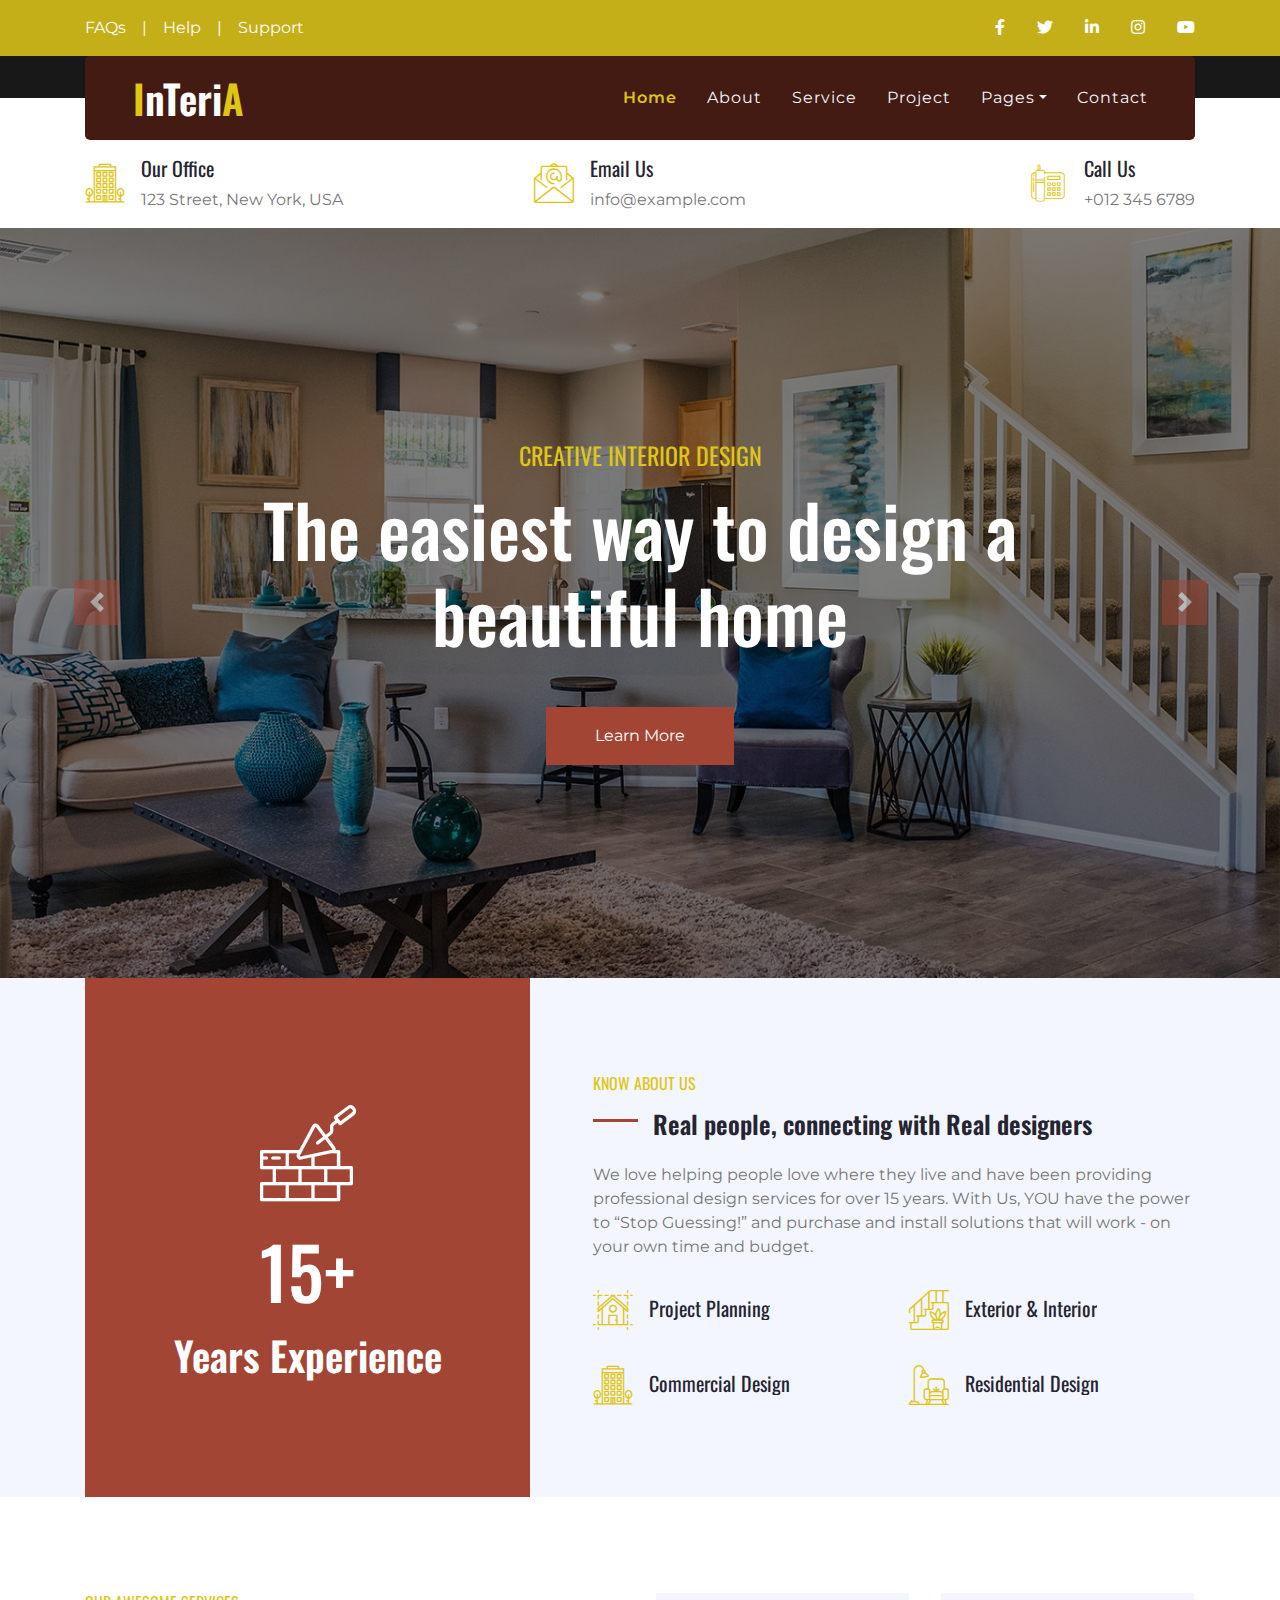
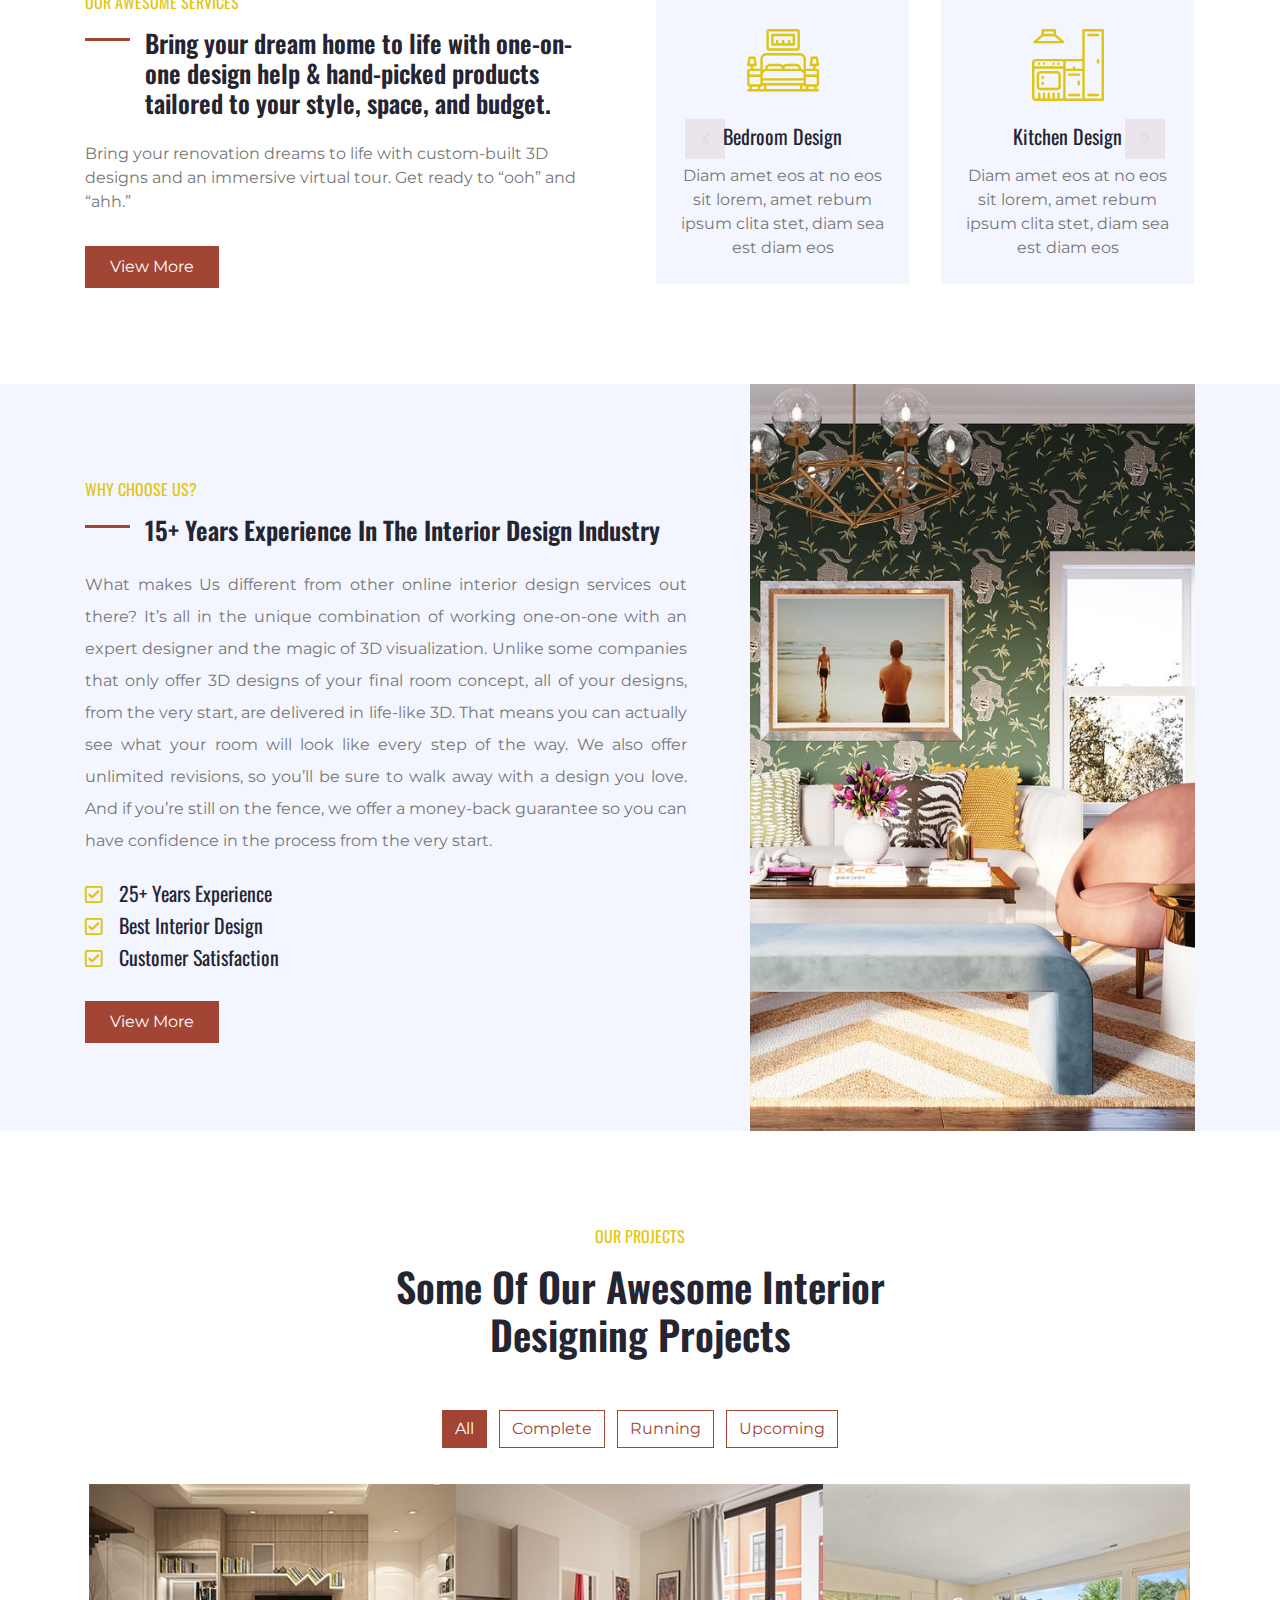
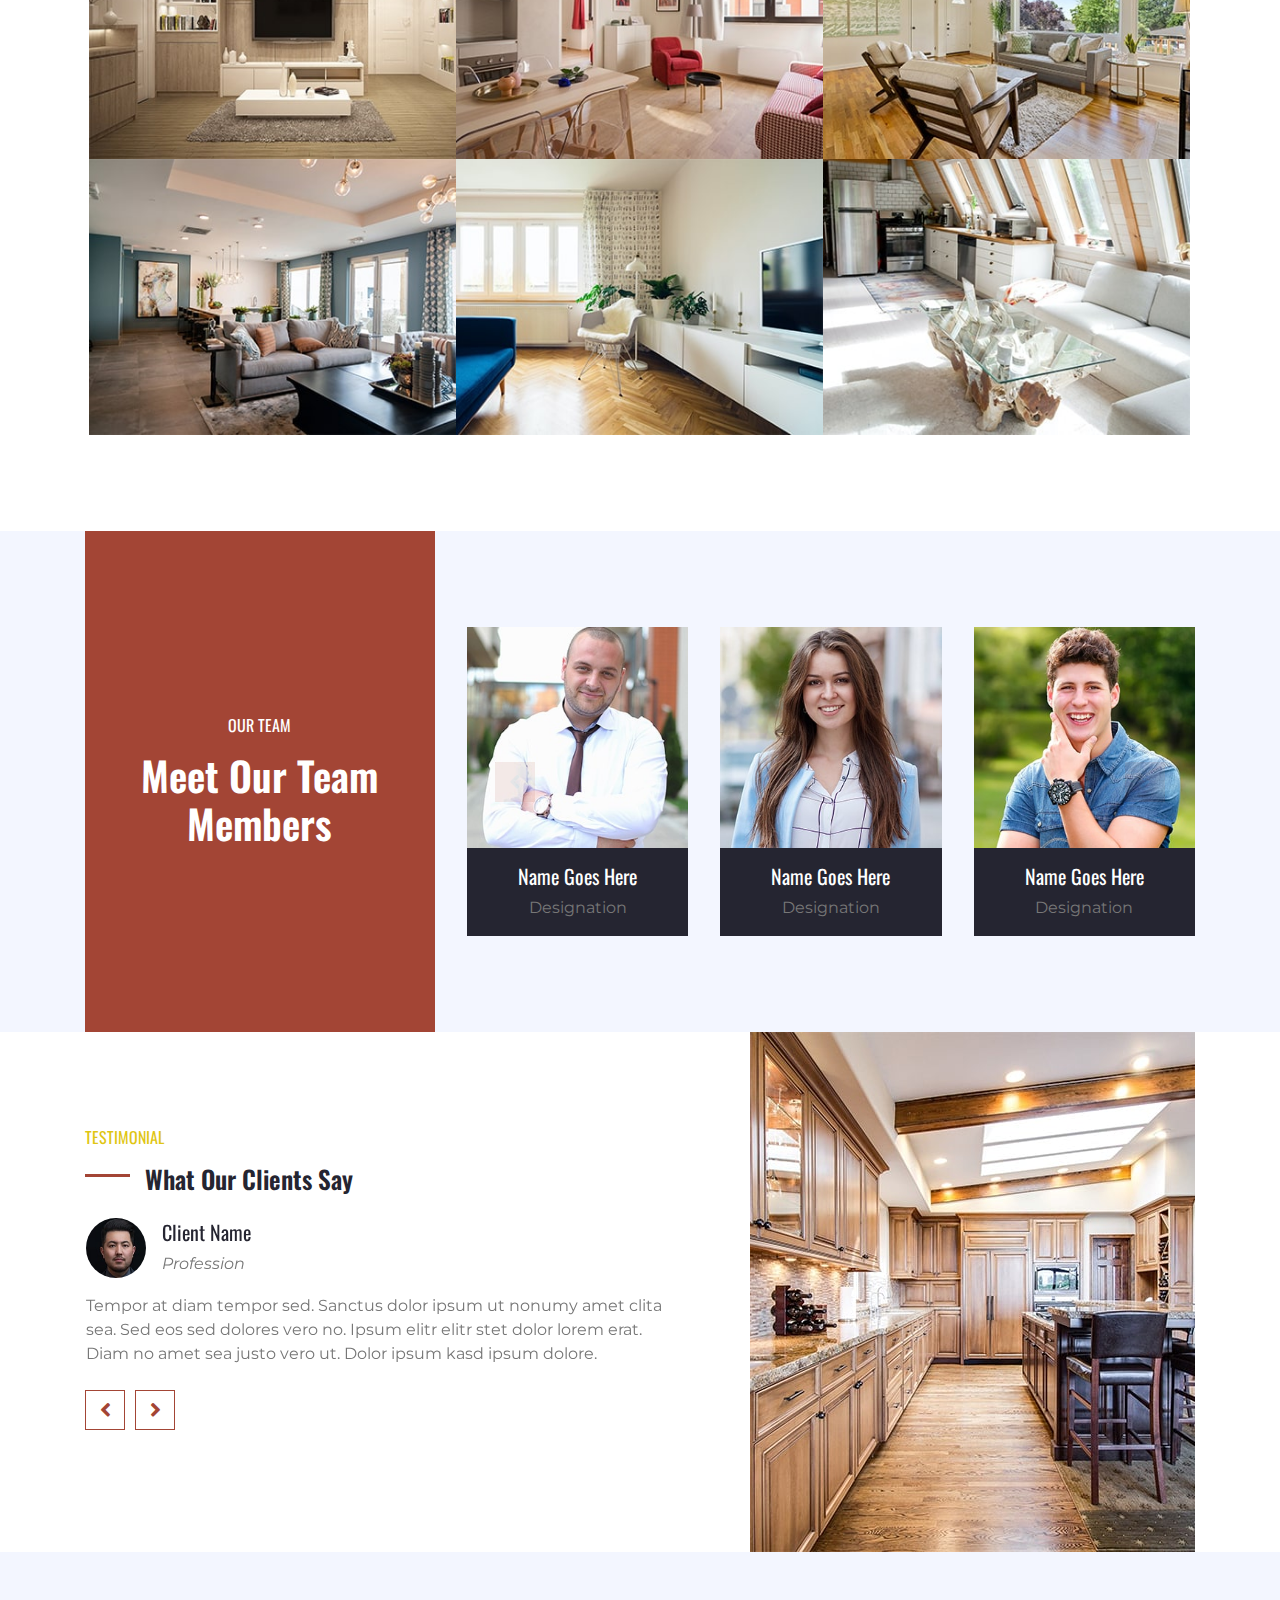
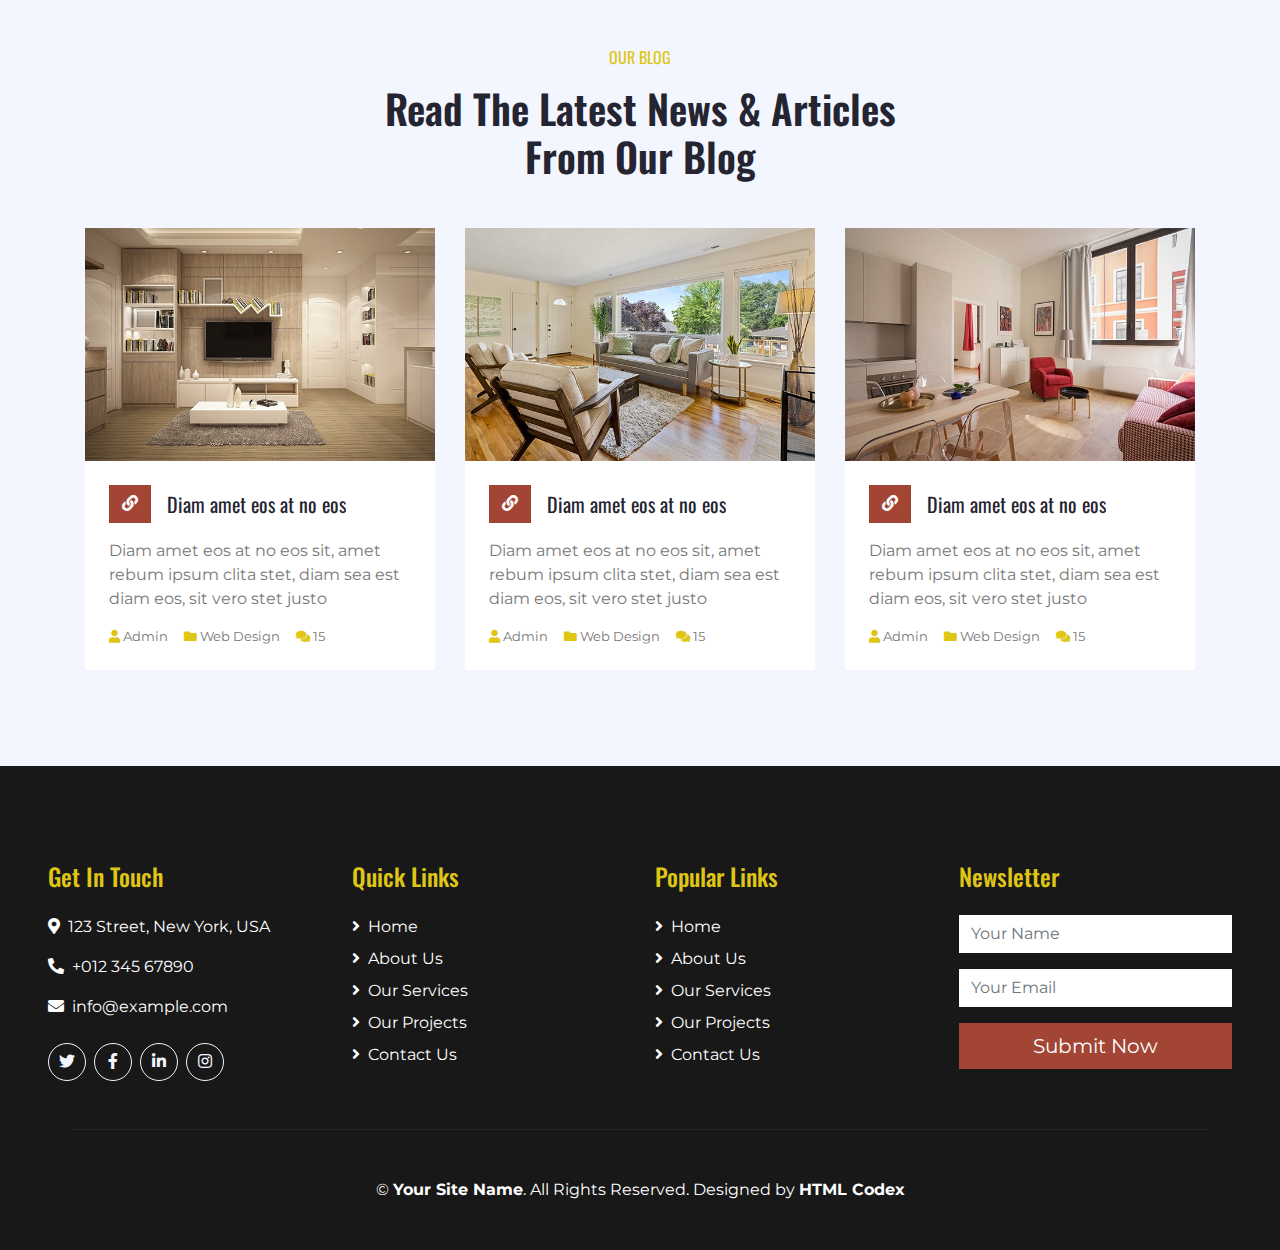
==== commit 8a1cb91b: "topbar area customizatino" ====
--- a/index.html
+++ b/index.html
@@ -2,7 +2,7 @@
 <html lang="en">
   <head>
     <meta charset="utf-8" />
-    <title>iDESIGN - Interior Design HTML Template</title>
+    <title>Interia</title>
     <meta content="width=device-width, initial-scale=1.0" name="viewport" />
     <meta content="Free HTML Templates" name="keywords" />
     <meta content="Free HTML Templates" name="description" />
@@ -36,7 +36,7 @@
 
   <body>
     <!-- Topbar Start -->
-    <div class="container-fluid bg-dark py-3">
+    <div class="container-fluid bg-dark topbar-bg py-3">
       <div class="container">
         <div class="row">
           <div class="col-md-6 text-center text-lg-left mb-2 mb-lg-0">
@@ -76,11 +76,13 @@
     <div class="container-fluid position-relative nav-bar p-0">
       <div class="container position-relative" style="z-index: 9">
         <nav
-          class="navbar navbar-expand-lg bg-secondary navbar-dark py-3 py-lg-0 pl-3 pl-lg-5"
+          class="navbar navbar-bg navbar-expand-lg bg-secondary navbar-dark py-3 py-lg-0 pl-3 pl-lg-5"
         >
           <a href="" class="navbar-brand">
             <h1 class="m-0 display-5 text-white">
-              <span class="text-primary">i</span>DESIGN
+              <span class="text-primary">I</span>nTeri<span class="text-primary"
+                >A</span
+              >
             </h1>
           </a>
           <button
--- a/css/custom.css
+++ b/css/custom.css
@@ -19,3 +19,17 @@
   -webkit-text-stroke-width: 0.7px;
   -webkit-text-stroke-color: black;
 }
+
+a.nav-item.nav-link.active {
+  color: #dfc614 !important;
+  font-weight: 600;
+}
+
+.navbar-bg {
+  background-color: #441b13 !important;
+  border-radius: 5px;
+}
+
+.topbar-bg {
+  background-color: #c5af18 !important;
+}
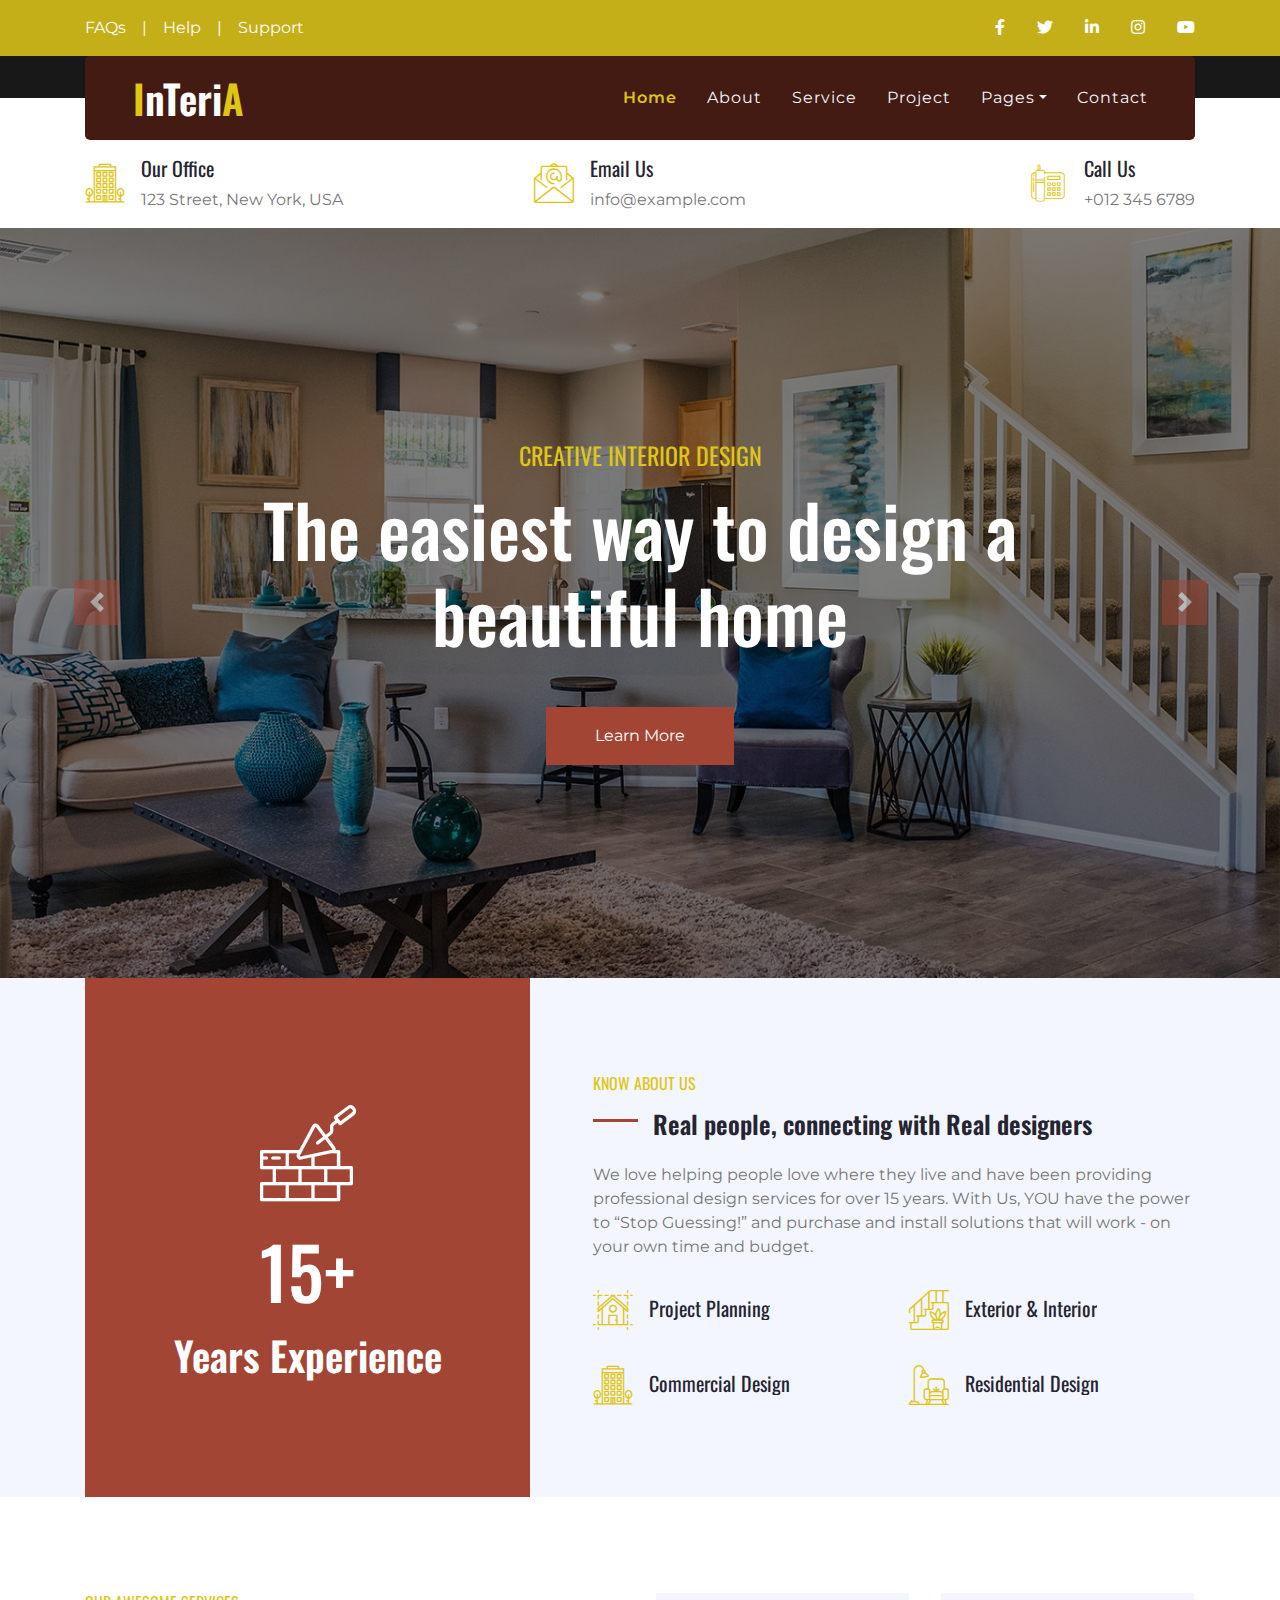
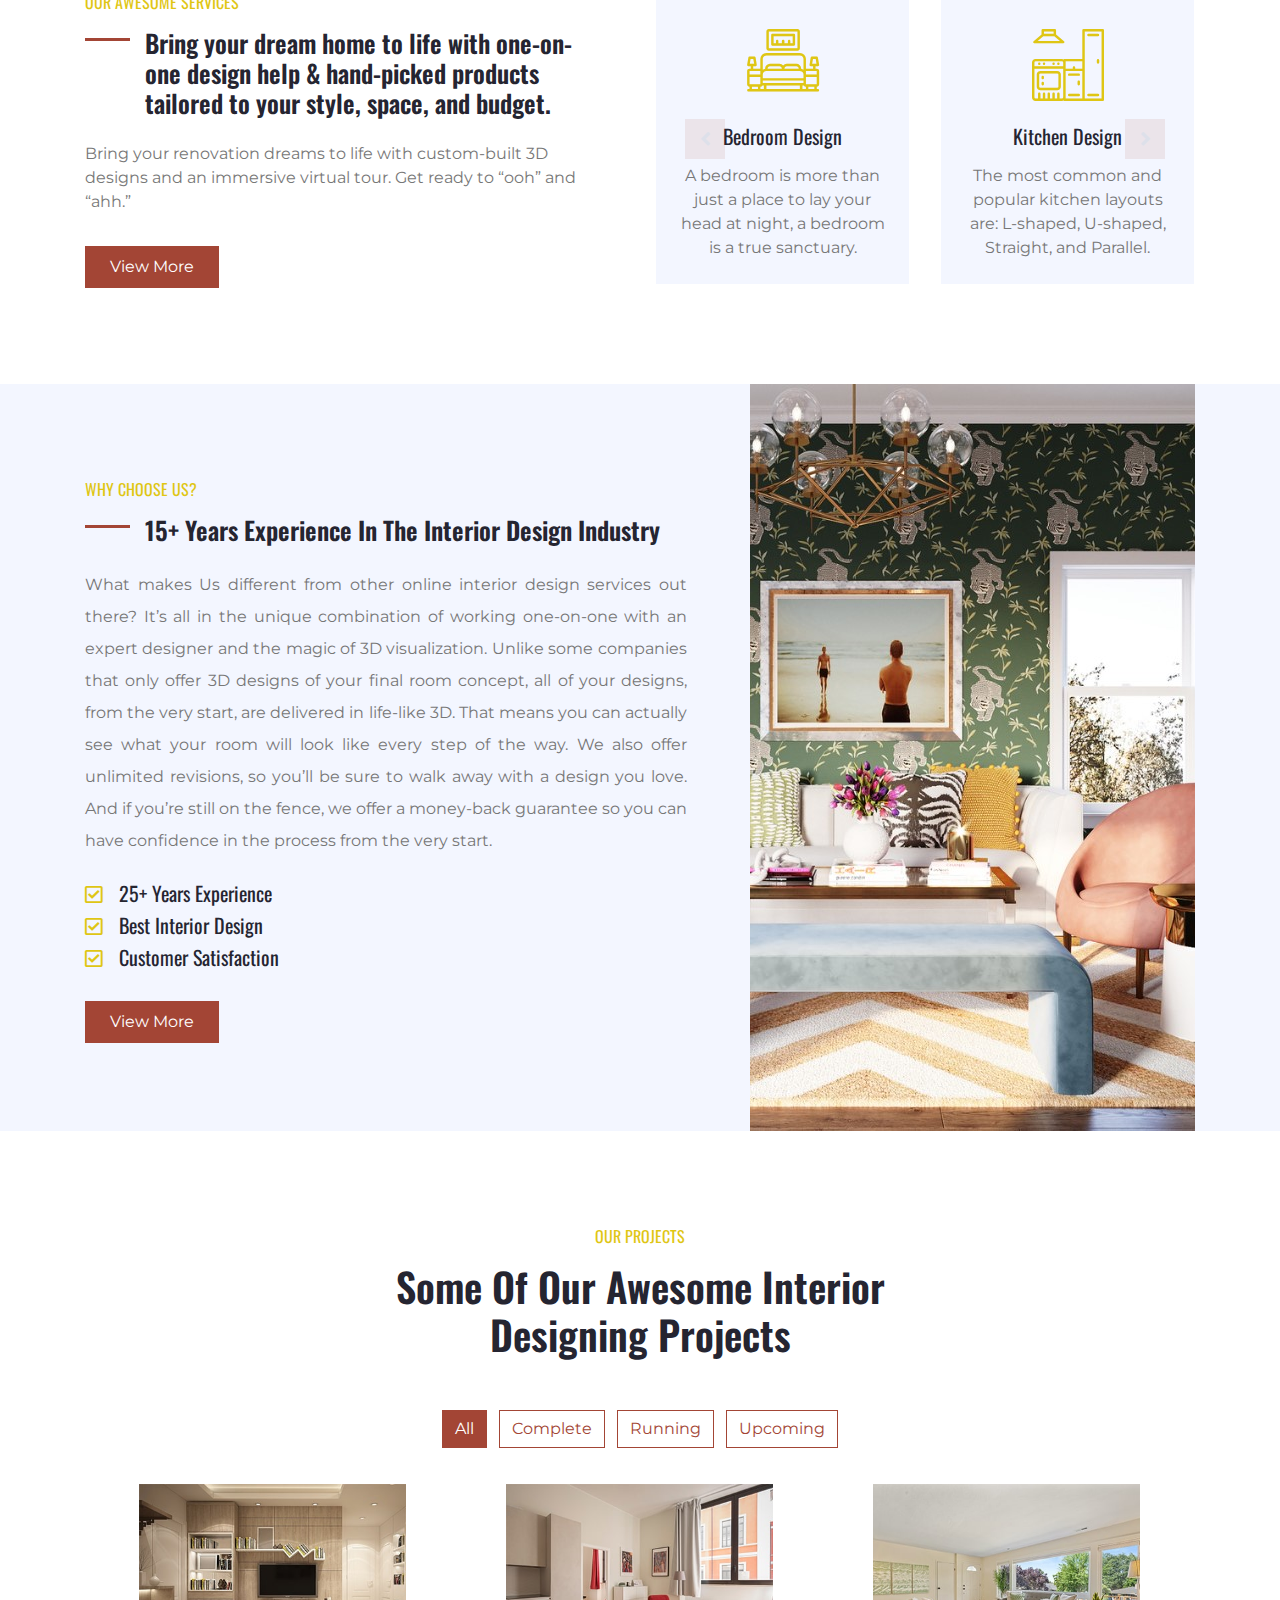
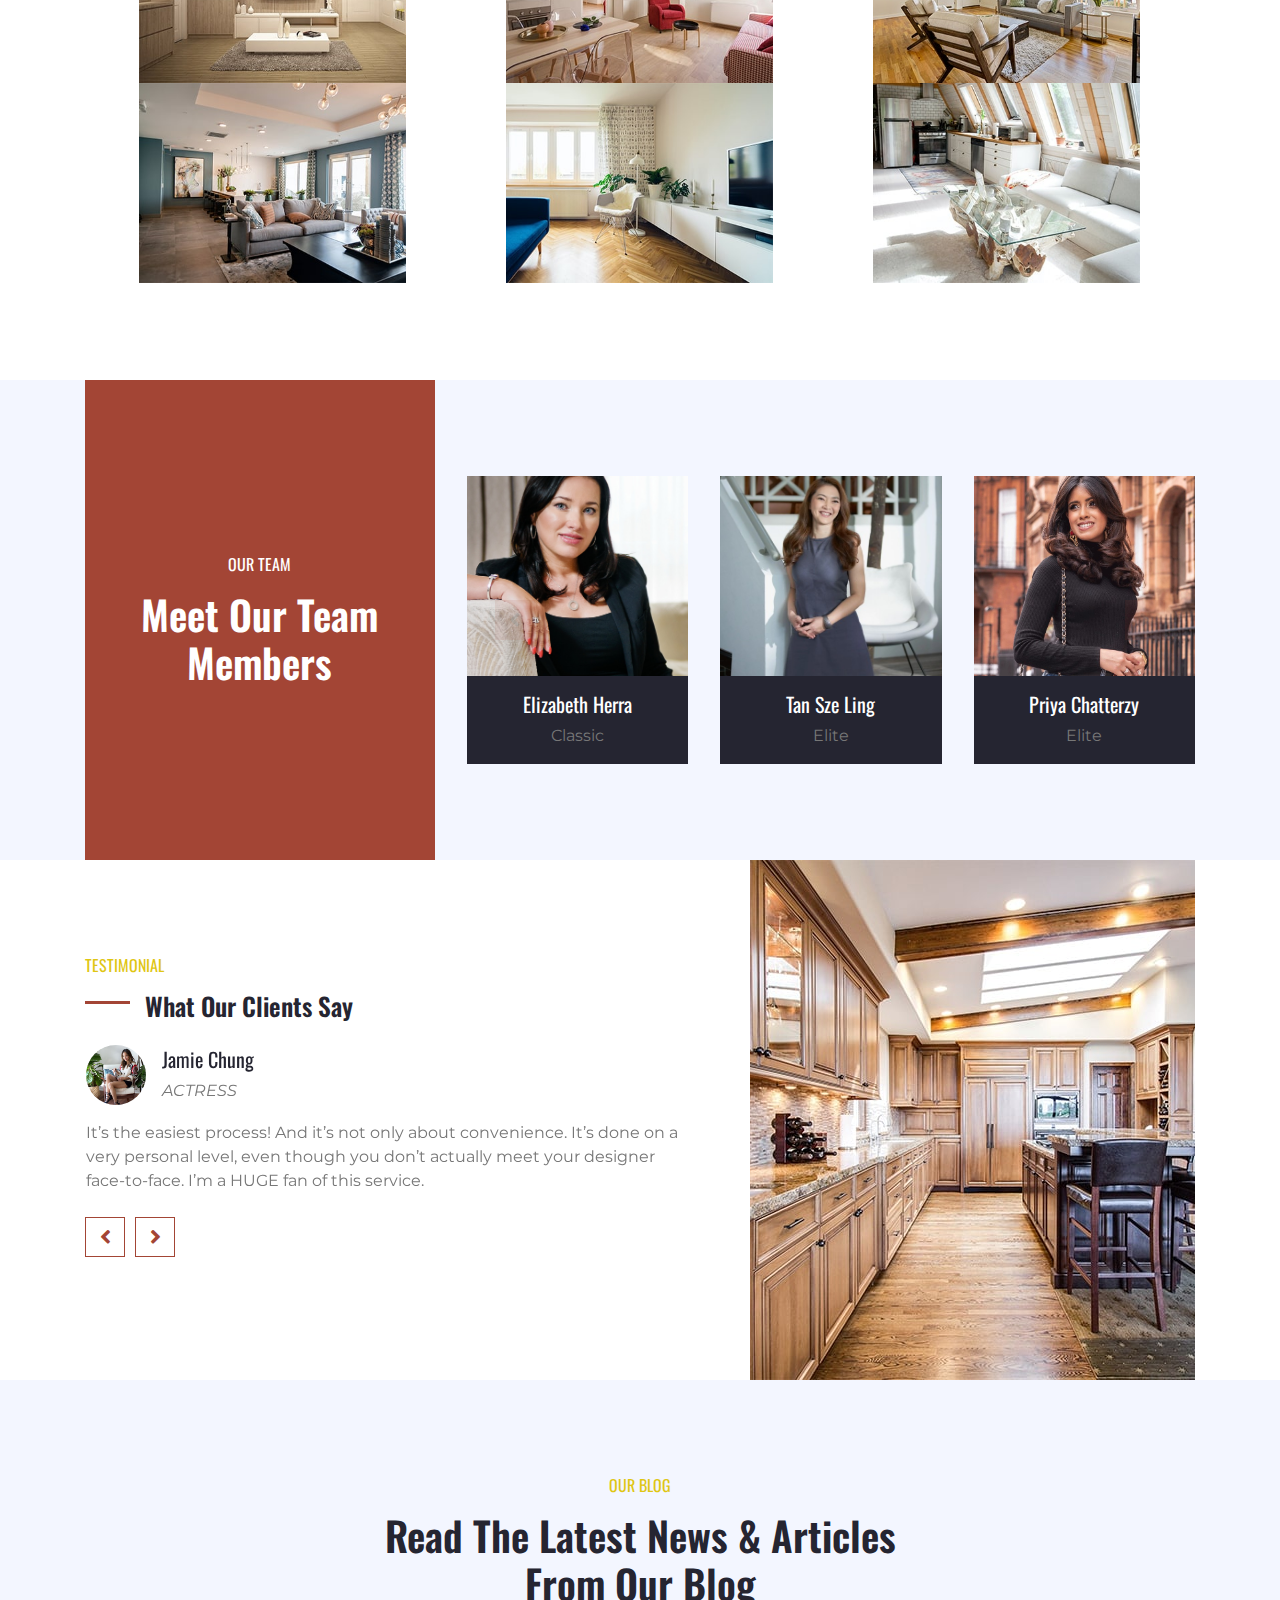
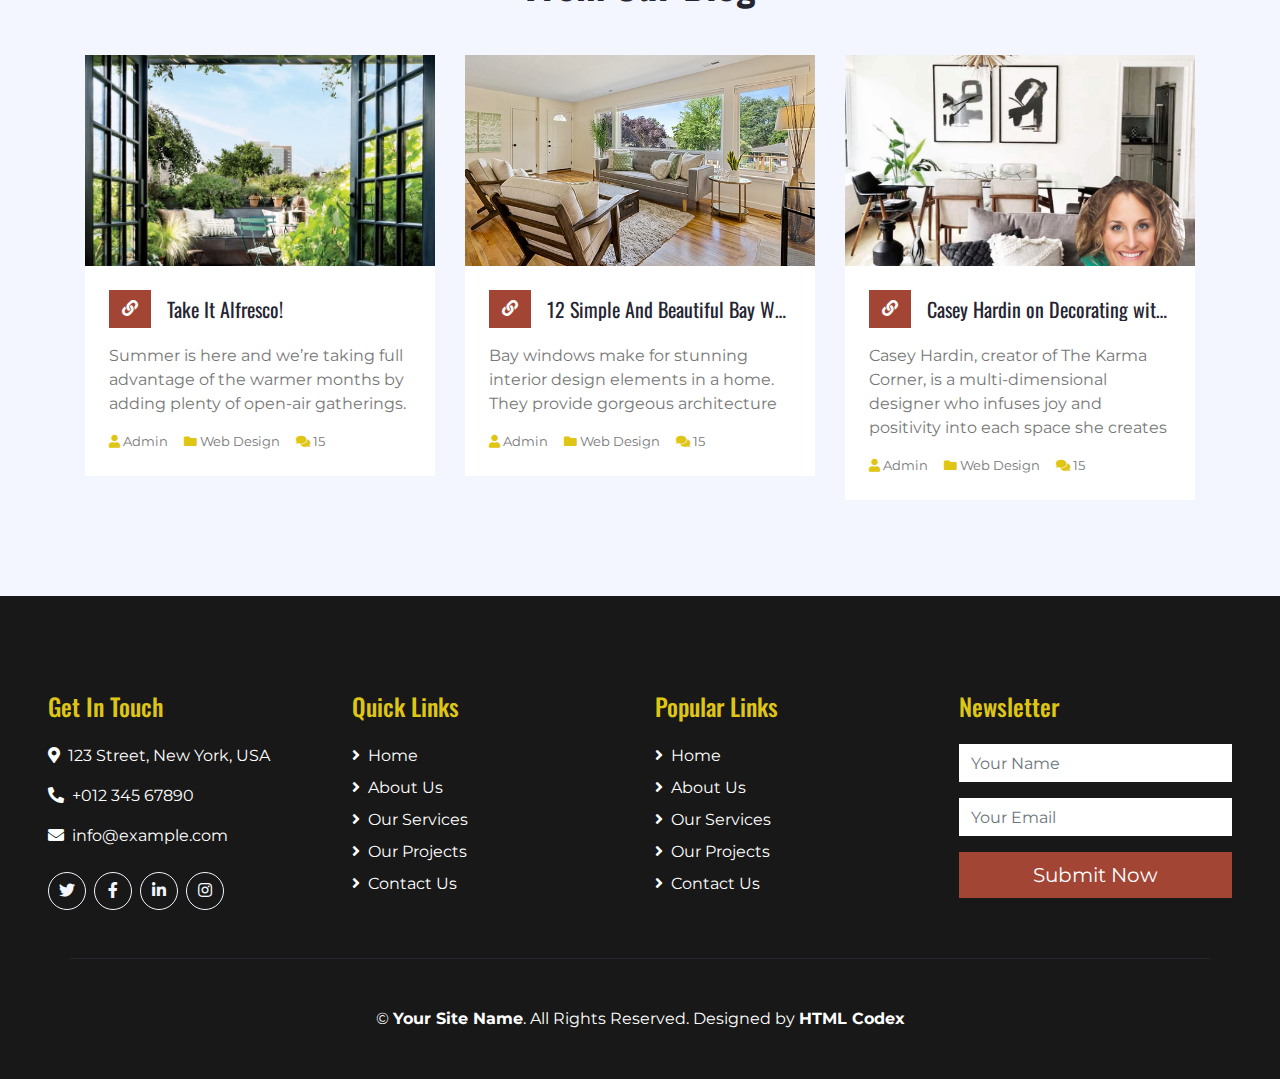
==== commit fa062b0c: "commit 15th july" ====
--- a/index.html
+++ b/index.html
@@ -345,8 +345,8 @@
                 ></h3>
                 <h5 class="mb-3">Bedroom Design</h5>
                 <p class="m-0">
-                  Diam amet eos at no eos sit lorem, amet rebum ipsum clita
-                  stet, diam sea est diam eos
+                  A bedroom is more than just a place to lay your head at night,
+                  a bedroom is a true sanctuary.
                 </p>
               </div>
               <div class="d-flex flex-column text-center bg-light mx-3 p-4">
@@ -355,8 +355,8 @@
                 ></h3>
                 <h5 class="mb-3">Kitchen Design</h5>
                 <p class="m-0">
-                  Diam amet eos at no eos sit lorem, amet rebum ipsum clita
-                  stet, diam sea est diam eos
+                  The most common and popular kitchen layouts are: L-shaped,
+                  U-shaped, Straight, and Parallel.
                 </p>
               </div>
               <div class="d-flex flex-column text-center bg-light mx-3 p-4">
@@ -365,8 +365,8 @@
                 ></h3>
                 <h5 class="mb-3">Bathroom Design</h5>
                 <p class="m-0">
-                  Diam amet eos at no eos sit lorem, amet rebum ipsum clita
-                  stet, diam sea est diam eos
+                  Comprehensive Interior Design on Bathroom.A bathroom is a
+                  necessity in our daily life.
                 </p>
               </div>
             </div>
@@ -674,8 +674,8 @@
                   </div>
                 </div>
                 <div class="d-flex flex-column bg-secondary text-center py-3">
-                  <h5 class="text-white">Name Goes Here</h5>
-                  <p class="m-0">Designation</p>
+                  <h5 class="text-white">Elizabeth Herra</h5>
+                  <p class="m-0">Classic</p>
                 </div>
               </div>
               <div class="team d-flex flex-column text-center mx-3">
@@ -705,8 +705,8 @@
                   </div>
                 </div>
                 <div class="d-flex flex-column bg-secondary text-center py-3">
-                  <h5 class="text-white">Name Goes Here</h5>
-                  <p class="m-0">Designation</p>
+                  <h5 class="text-white">Tan Sze Ling</h5>
+                  <p class="m-0">Elite</p>
                 </div>
               </div>
               <div class="team d-flex flex-column text-center mx-3">
@@ -736,8 +736,8 @@
                   </div>
                 </div>
                 <div class="d-flex flex-column bg-secondary text-center py-3">
-                  <h5 class="text-white">Name Goes Here</h5>
-                  <p class="m-0">Designation</p>
+                  <h5 class="text-white">Priya Chatterzy</h5>
+                  <p class="m-0">Elite</p>
                 </div>
               </div>
               <div class="team d-flex flex-column text-center mx-3">
@@ -767,8 +767,8 @@
                   </div>
                 </div>
                 <div class="d-flex flex-column bg-secondary text-center py-3">
-                  <h5 class="text-white">Name Goes Here</h5>
-                  <p class="m-0">Designation</p>
+                  <h5 class="text-white">Anil Joshi</h5>
+                  <p class="m-0">Classic</p>
                 </div>
               </div>
             </div>
@@ -801,15 +801,15 @@
                     alt=""
                   />
                   <div class="ml-3">
-                    <h5>Client Name</h5>
-                    <i>Profession</i>
+                    <h5>Jamie Chung</h5>
+                    <i>ACTRESS</i>
                   </div>
                 </div>
                 <p>
-                  Tempor at diam tempor sed. Sanctus dolor ipsum ut nonumy amet
-                  clita sea. Sed eos sed dolores vero no. Ipsum elitr elitr stet
-                  dolor lorem erat. Diam no amet sea justo vero ut. Dolor ipsum
-                  kasd ipsum dolore.
+                  It’s the easiest process! And it’s not only about convenience.
+                  It’s done on a very personal level, even though you don’t
+                  actually meet your designer face-to-face. I’m a HUGE fan of
+                  this service.
                 </p>
               </div>
               <div class="d-flex flex-column">
@@ -821,15 +821,14 @@
                     alt=""
                   />
                   <div class="ml-3">
-                    <h5>Client Name</h5>
-                    <i>Profession</i>
+                    <h5>Audrina Patridge</h5>
+                    <i>TV STAR</i>
                   </div>
                 </div>
                 <p class="m-0">
-                  Tempor at diam tempor sed. Sanctus dolor ipsum ut nonumy amet
-                  clita sea. Sed eos sed dolores vero no. Ipsum elitr elitr stet
-                  dolor lorem erat. Diam no amet sea justo vero ut. Dolor ipsum
-                  kasd ipsum dolore.
+                  I wanted my house to feel like a Bali bungalow. We wanted to
+                  keep it light and feel like we’re on vacation but we wanted it
+                  to be homey. It’s like our cozy little getaway. I love it.
                 </p>
               </div>
             </div>
@@ -866,13 +865,11 @@
                   <a class="btn btn-primary" href=""
                     ><i class="fa fa-link"></i
                   ></a>
-                  <h5 class="m-0 ml-3 text-truncate">
-                    Diam amet eos at no eos
-                  </h5>
+                  <h5 class="m-0 ml-3 text-truncate">Take It Alfresco!</h5>
                 </div>
                 <p>
-                  Diam amet eos at no eos sit, amet rebum ipsum clita stet, diam
-                  sea est diam eos, sit vero stet justo
+                  Summer is here and we’re taking full advantage of the warmer
+                  months by adding plenty of open-air gatherings.
                 </p>
                 <div class="d-flex">
                   <small class="mr-3"
@@ -897,12 +894,12 @@
                     ><i class="fa fa-link"></i
                   ></a>
                   <h5 class="m-0 ml-3 text-truncate">
-                    Diam amet eos at no eos
+                    12 Simple And Beautiful Bay Window Ideas
                   </h5>
                 </div>
                 <p>
-                  Diam amet eos at no eos sit, amet rebum ipsum clita stet, diam
-                  sea est diam eos, sit vero stet justo
+                  Bay windows make for stunning interior design elements in a
+                  home. They provide gorgeous architecture
                 </p>
                 <div class="d-flex">
                   <small class="mr-3"
@@ -927,12 +924,13 @@
                     ><i class="fa fa-link"></i
                   ></a>
                   <h5 class="m-0 ml-3 text-truncate">
-                    Diam amet eos at no eos
+                    Casey Hardin on Decorating with Joy
                   </h5>
                 </div>
                 <p>
-                  Diam amet eos at no eos sit, amet rebum ipsum clita stet, diam
-                  sea est diam eos, sit vero stet justo
+                  Casey Hardin, creator of The Karma Corner, is a
+                  multi-dimensional designer who infuses joy and positivity into
+                  each space she creates
                 </p>
                 <div class="d-flex">
                   <small class="mr-3"
--- a/css/custom.css
+++ b/css/custom.css
@@ -33,3 +33,15 @@
 .topbar-bg {
   background-color: #c5af18 !important;
 }
+
+.img-fluid {
+  max-width: 100%;
+  height: auto;
+  max-height: 200px !important;
+  object-fit: cover;
+}
+
+img.card-img-top {
+  max-height: 211px;
+  object-fit: cover;
+}
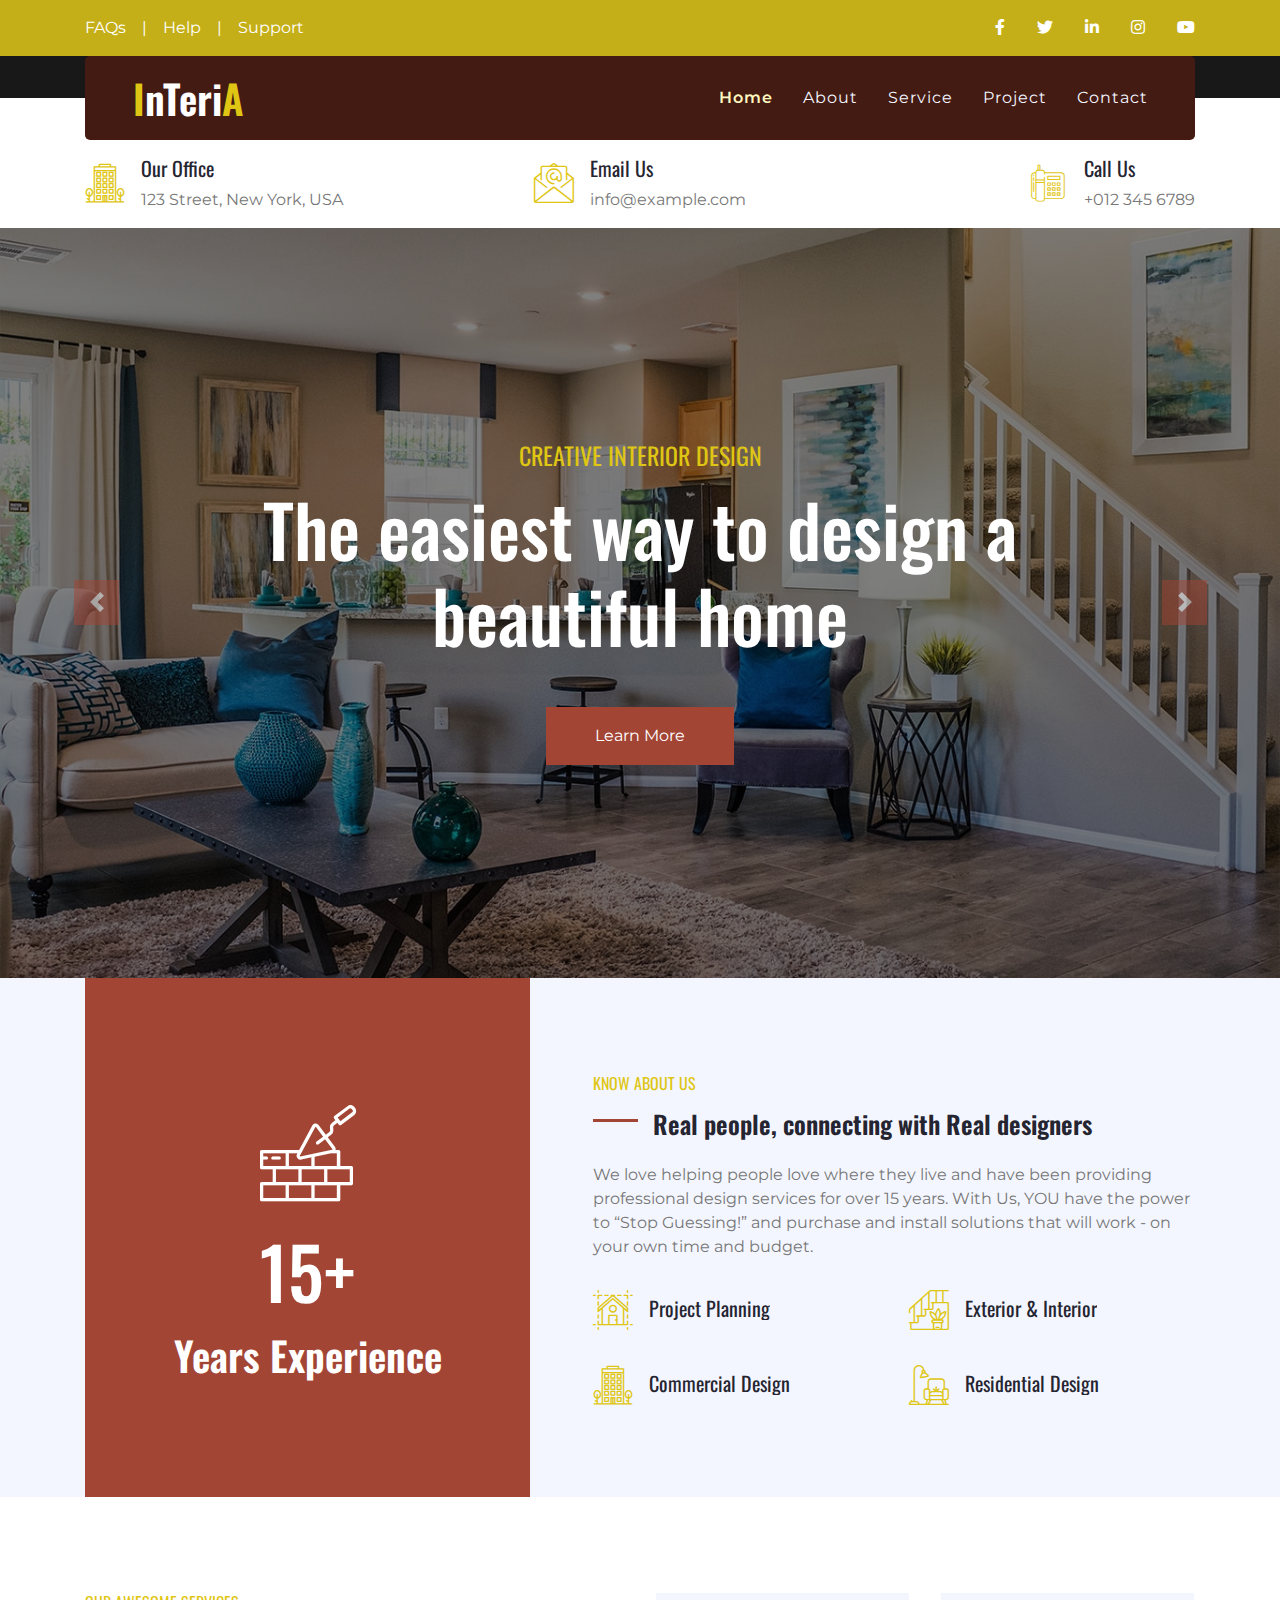
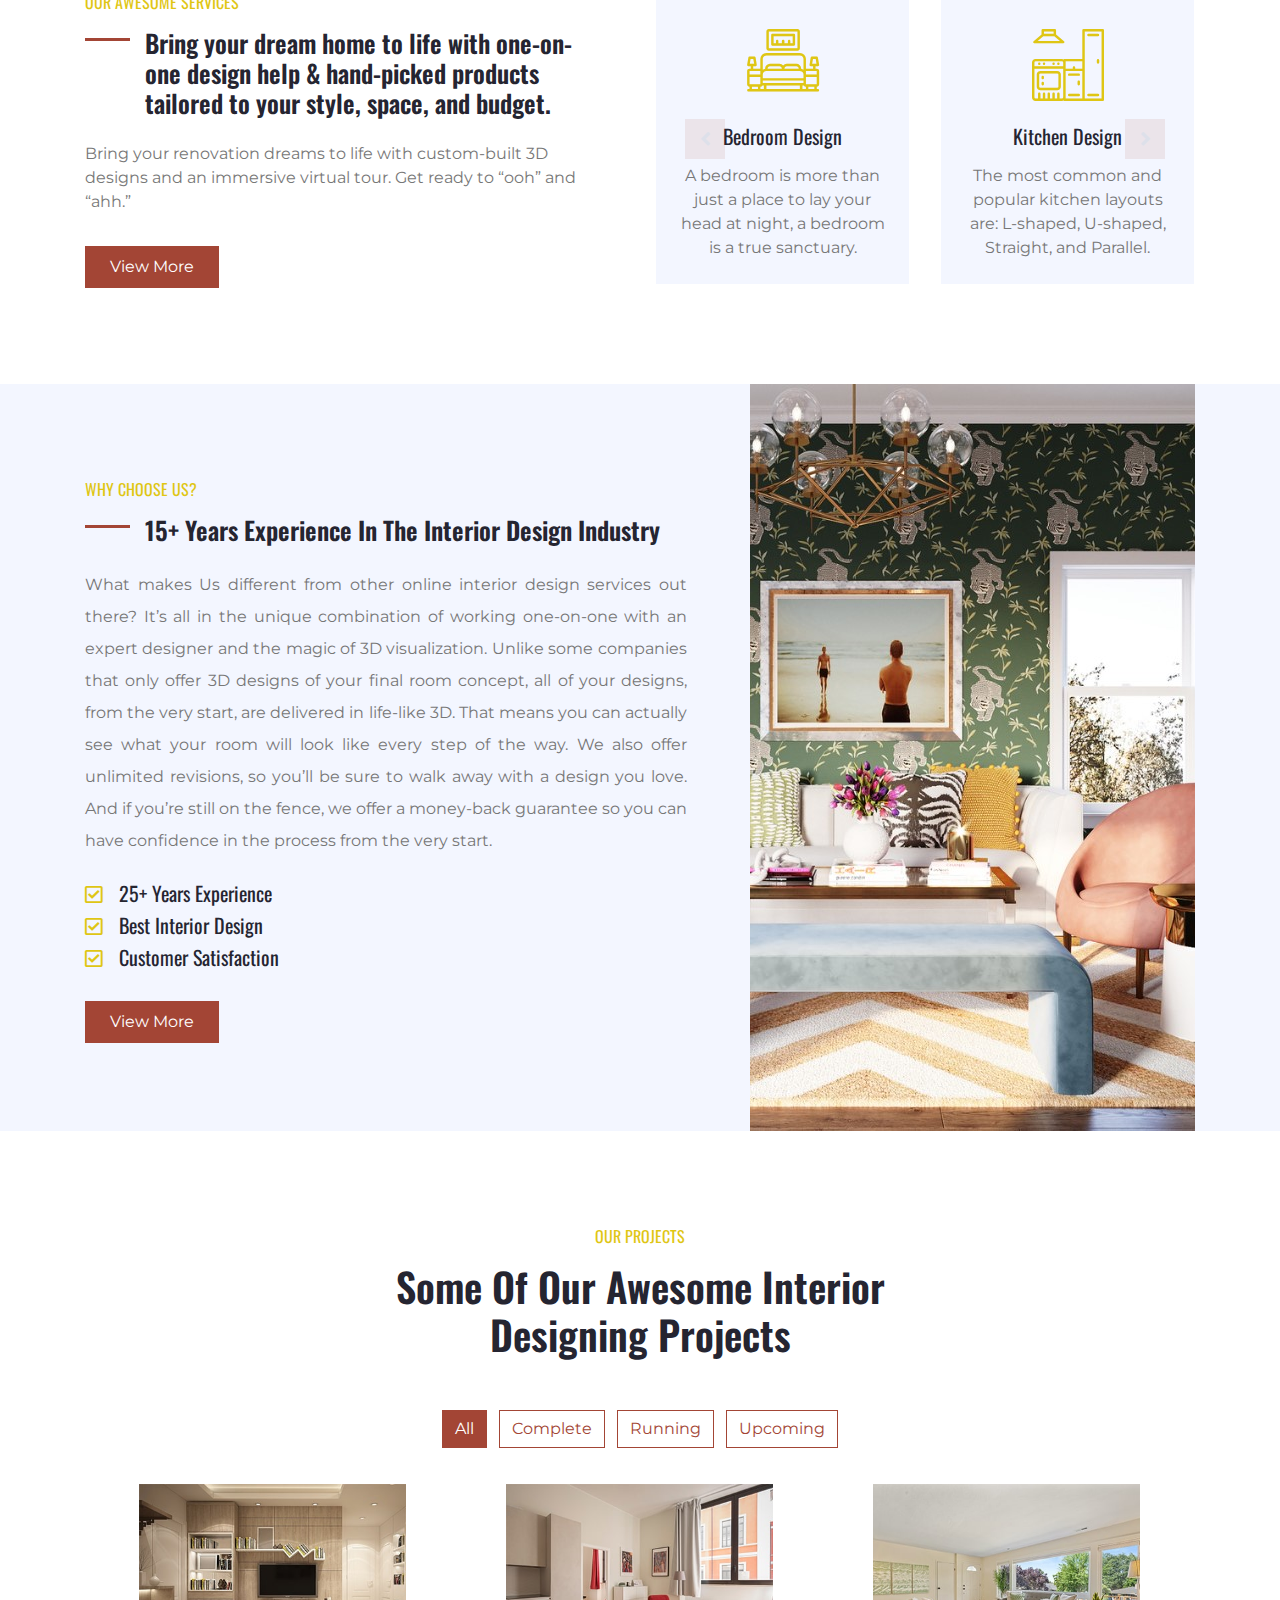
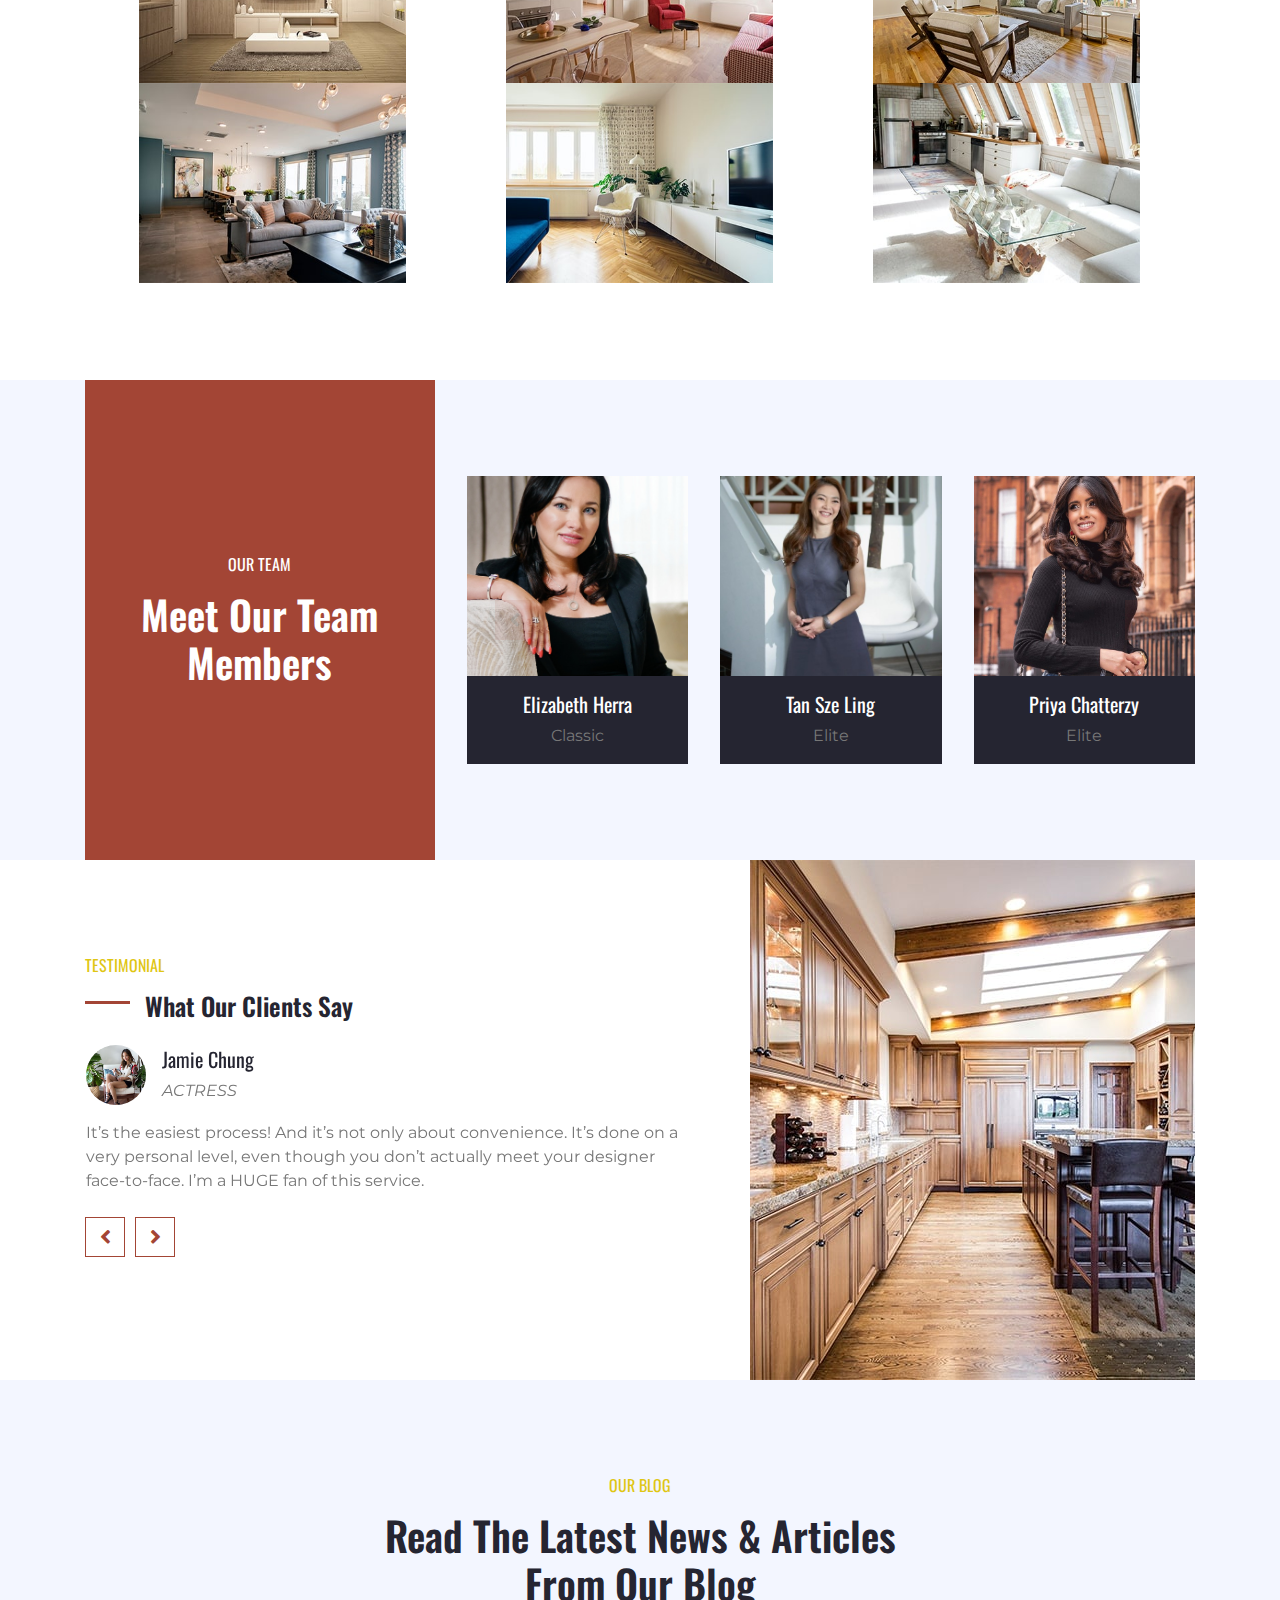
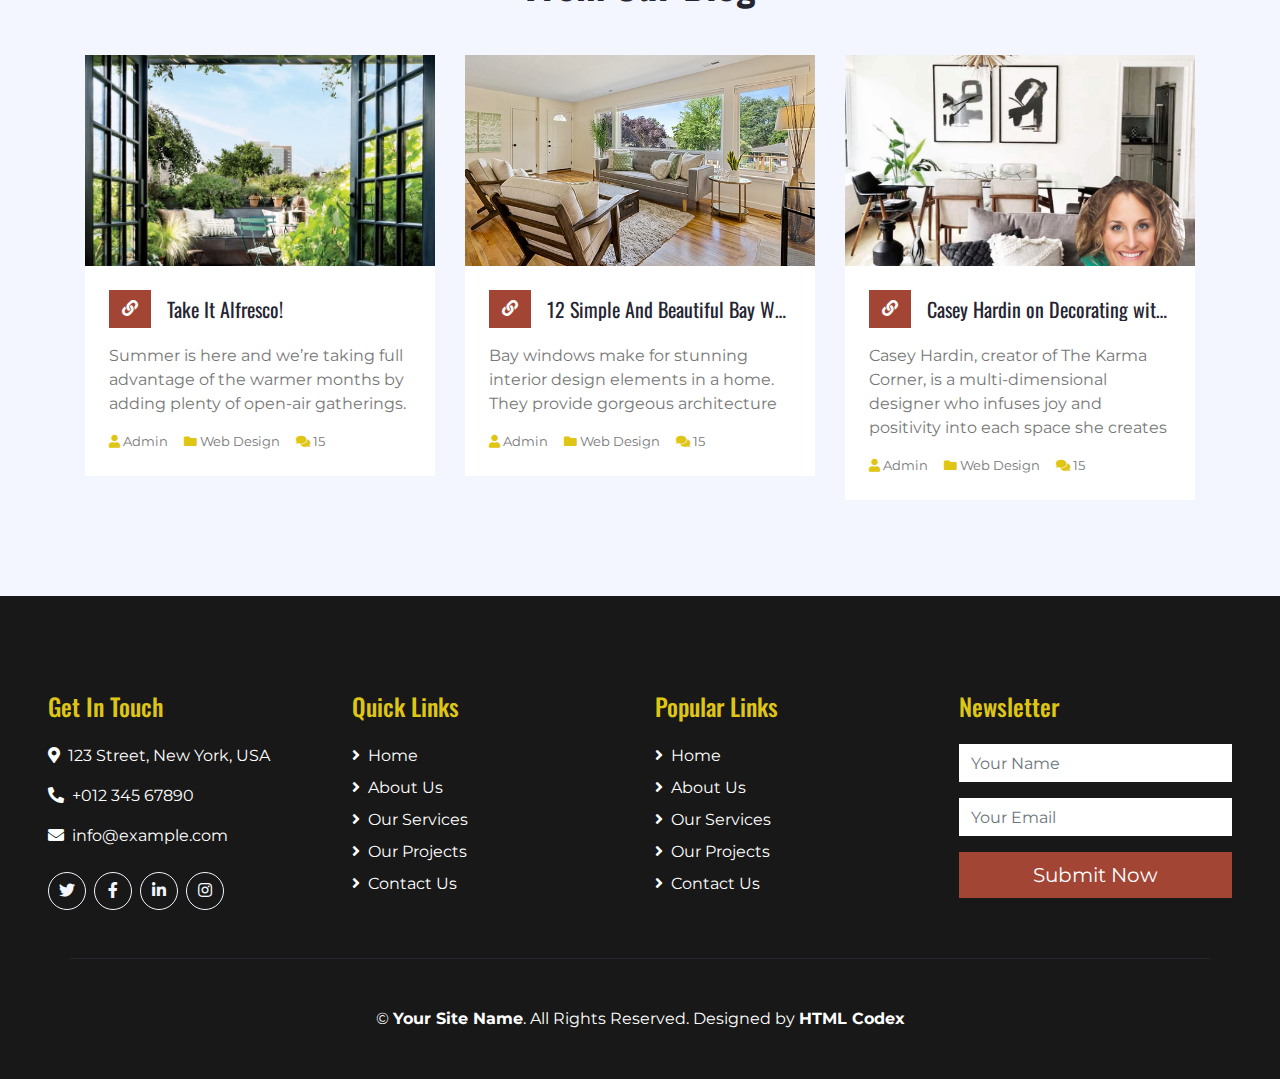
==== commit cb14e1e5: "commit 15th june 2" ====
--- a/index.html
+++ b/index.html
@@ -78,7 +78,7 @@
         <nav
           class="navbar navbar-bg navbar-expand-lg bg-secondary navbar-dark py-3 py-lg-0 pl-3 pl-lg-5"
         >
-          <a href="" class="navbar-brand">
+          <a href="index.html" class="navbar-brand">
             <h1 class="m-0 display-5 text-white">
               <span class="text-primary">I</span>nTeri<span class="text-primary"
                 >A</span
@@ -102,7 +102,7 @@
               <a href="about.html" class="nav-item nav-link">About</a>
               <a href="service.html" class="nav-item nav-link">Service</a>
               <a href="project.html" class="nav-item nav-link">Project</a>
-              <div class="nav-item dropdown">
+              <div class="nav-item dropdown display-none">
                 <a
                   href="#"
                   class="nav-link dropdown-toggle"
--- a/css/custom.css
+++ b/css/custom.css
@@ -21,7 +21,7 @@
 }
 
 a.nav-item.nav-link.active {
-  color: #dfc614 !important;
+  color: #fff8bf !important;
   font-weight: 600;
 }
 
@@ -45,3 +45,7 @@
   max-height: 211px;
   object-fit: cover;
 }
+
+.display-none {
+  display: none;
+}
